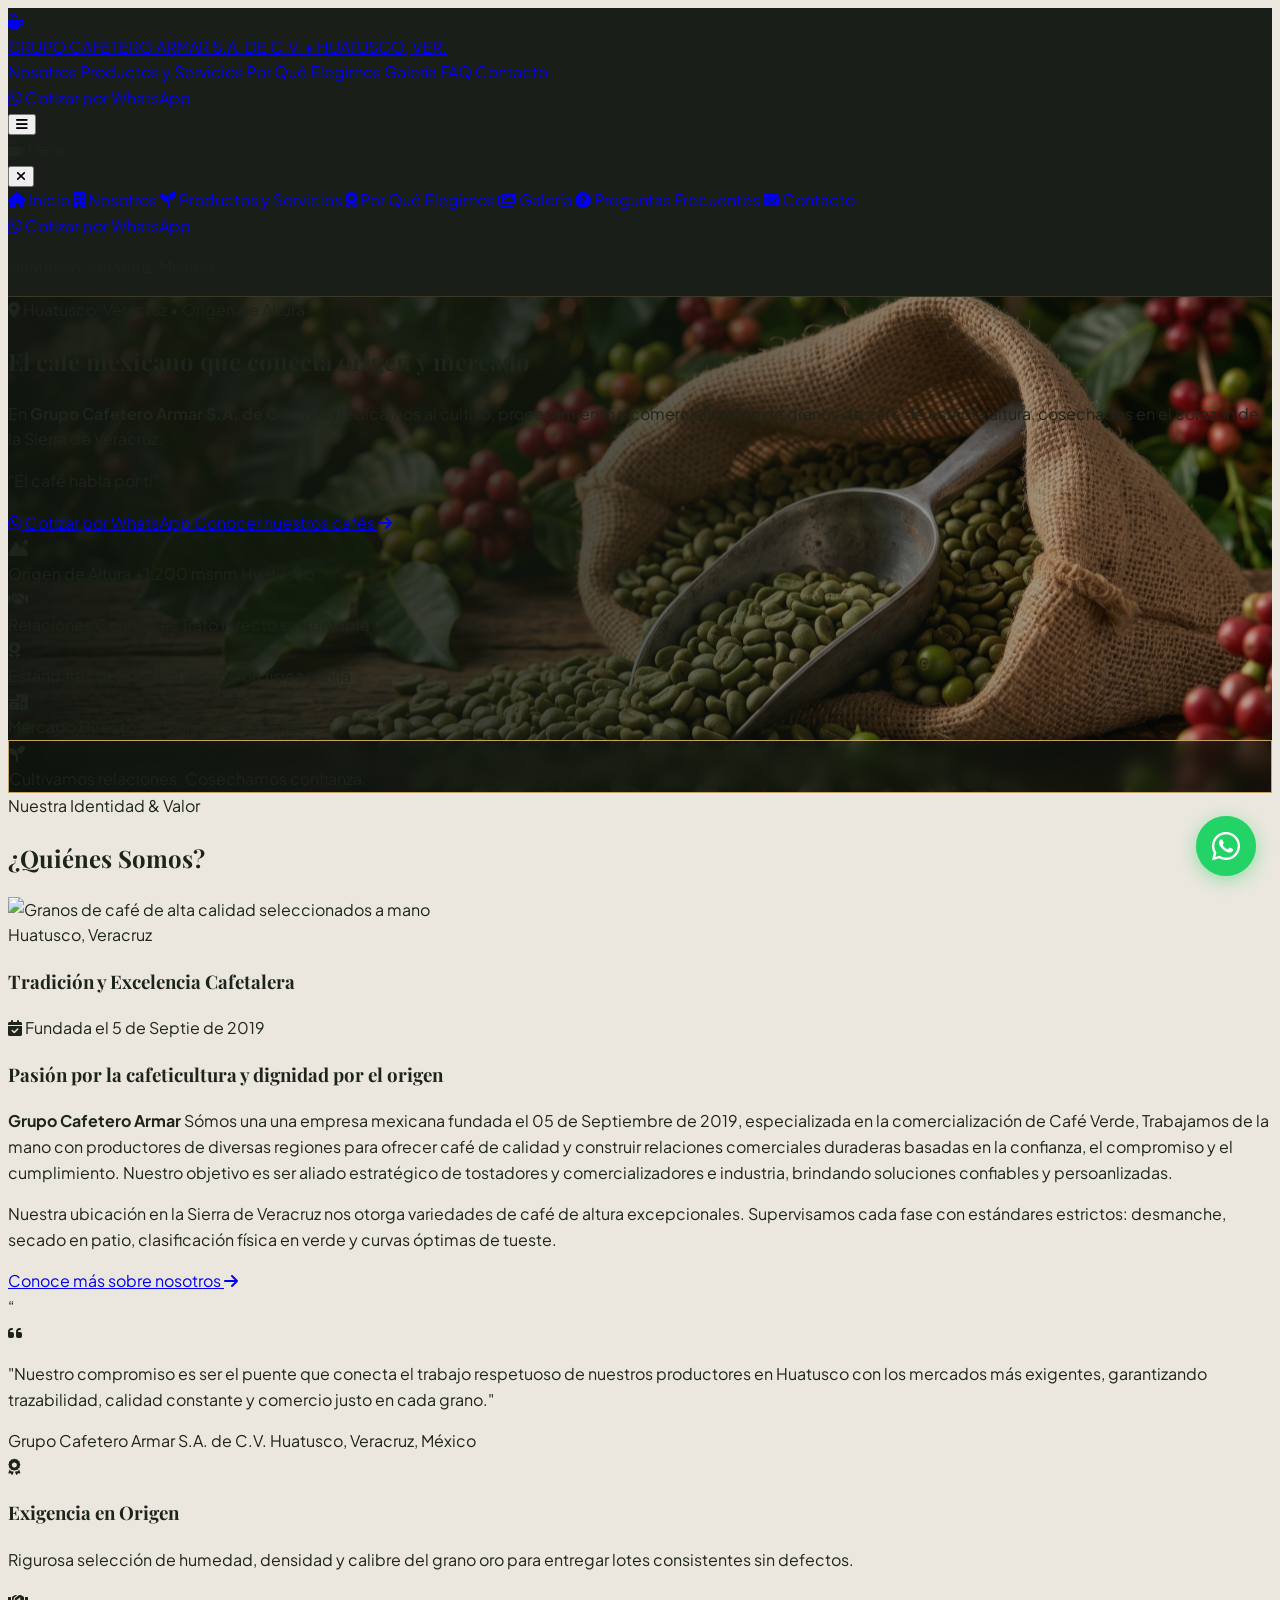
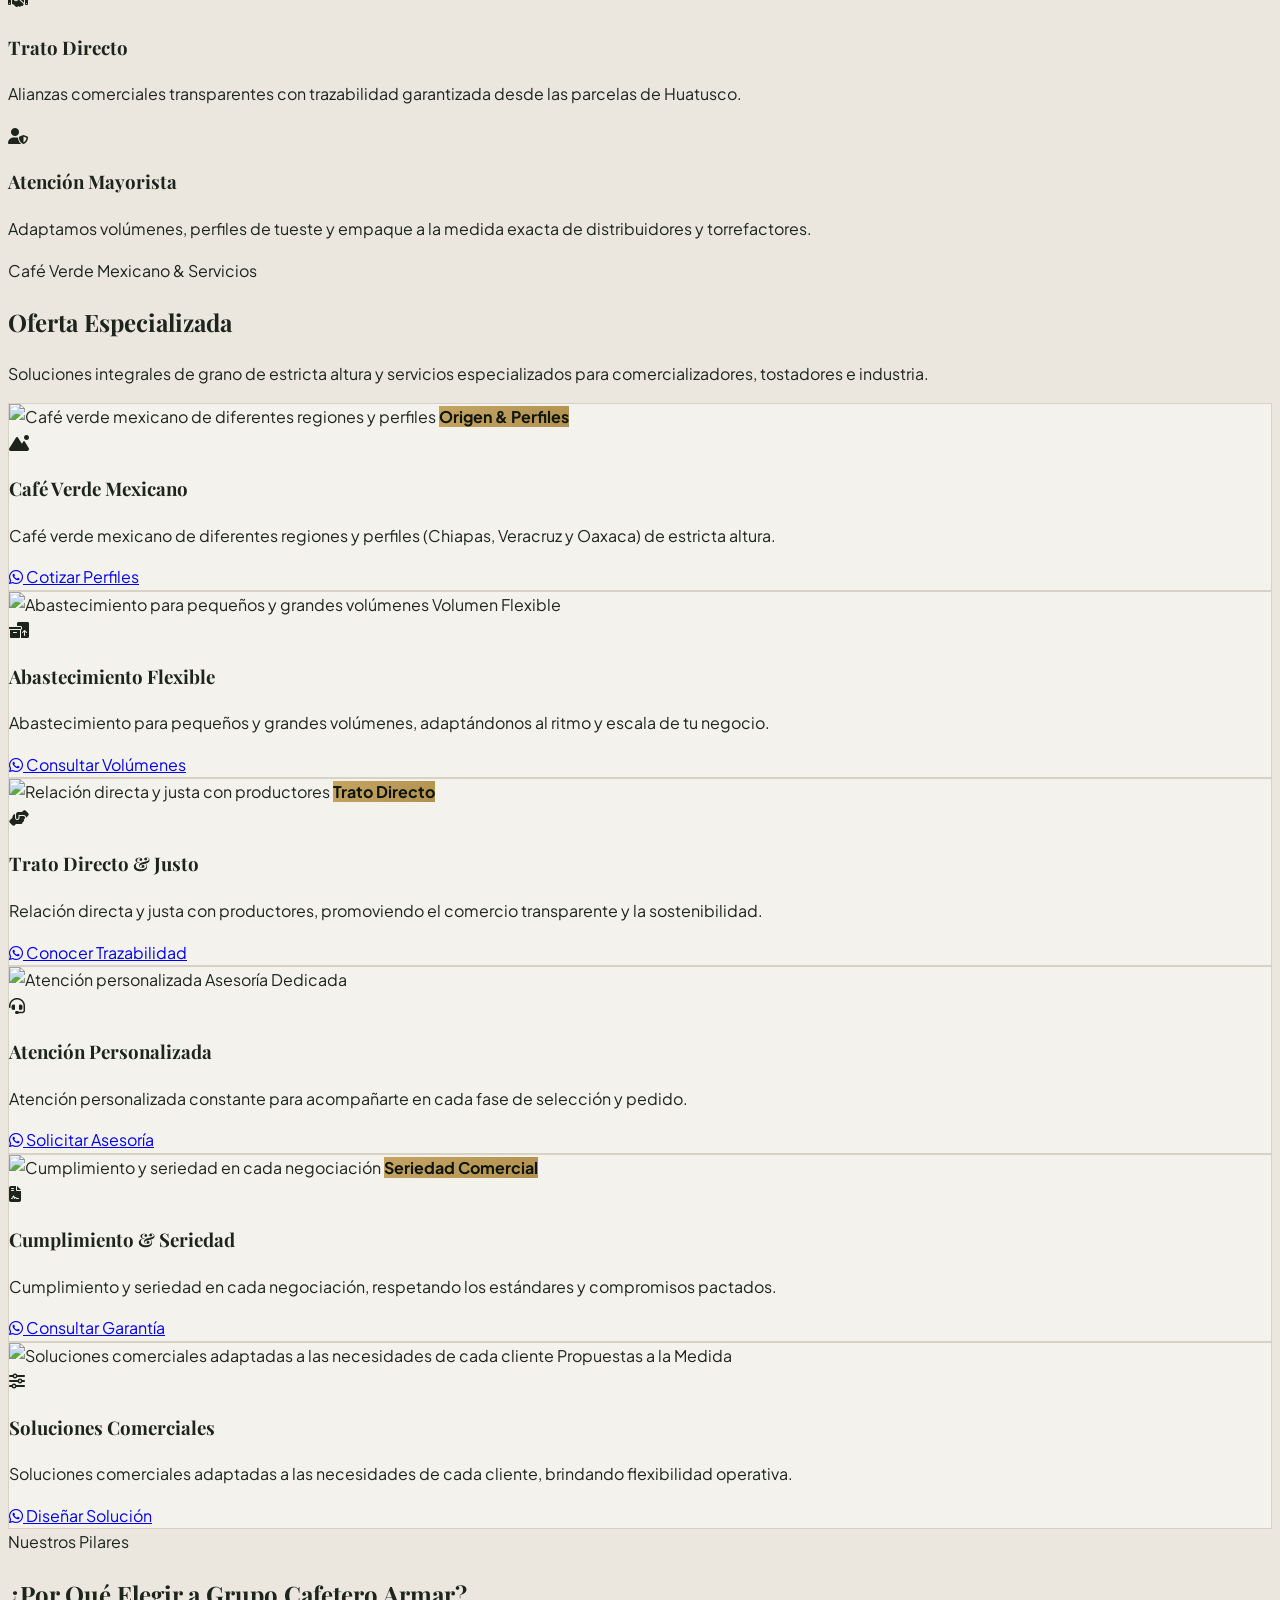
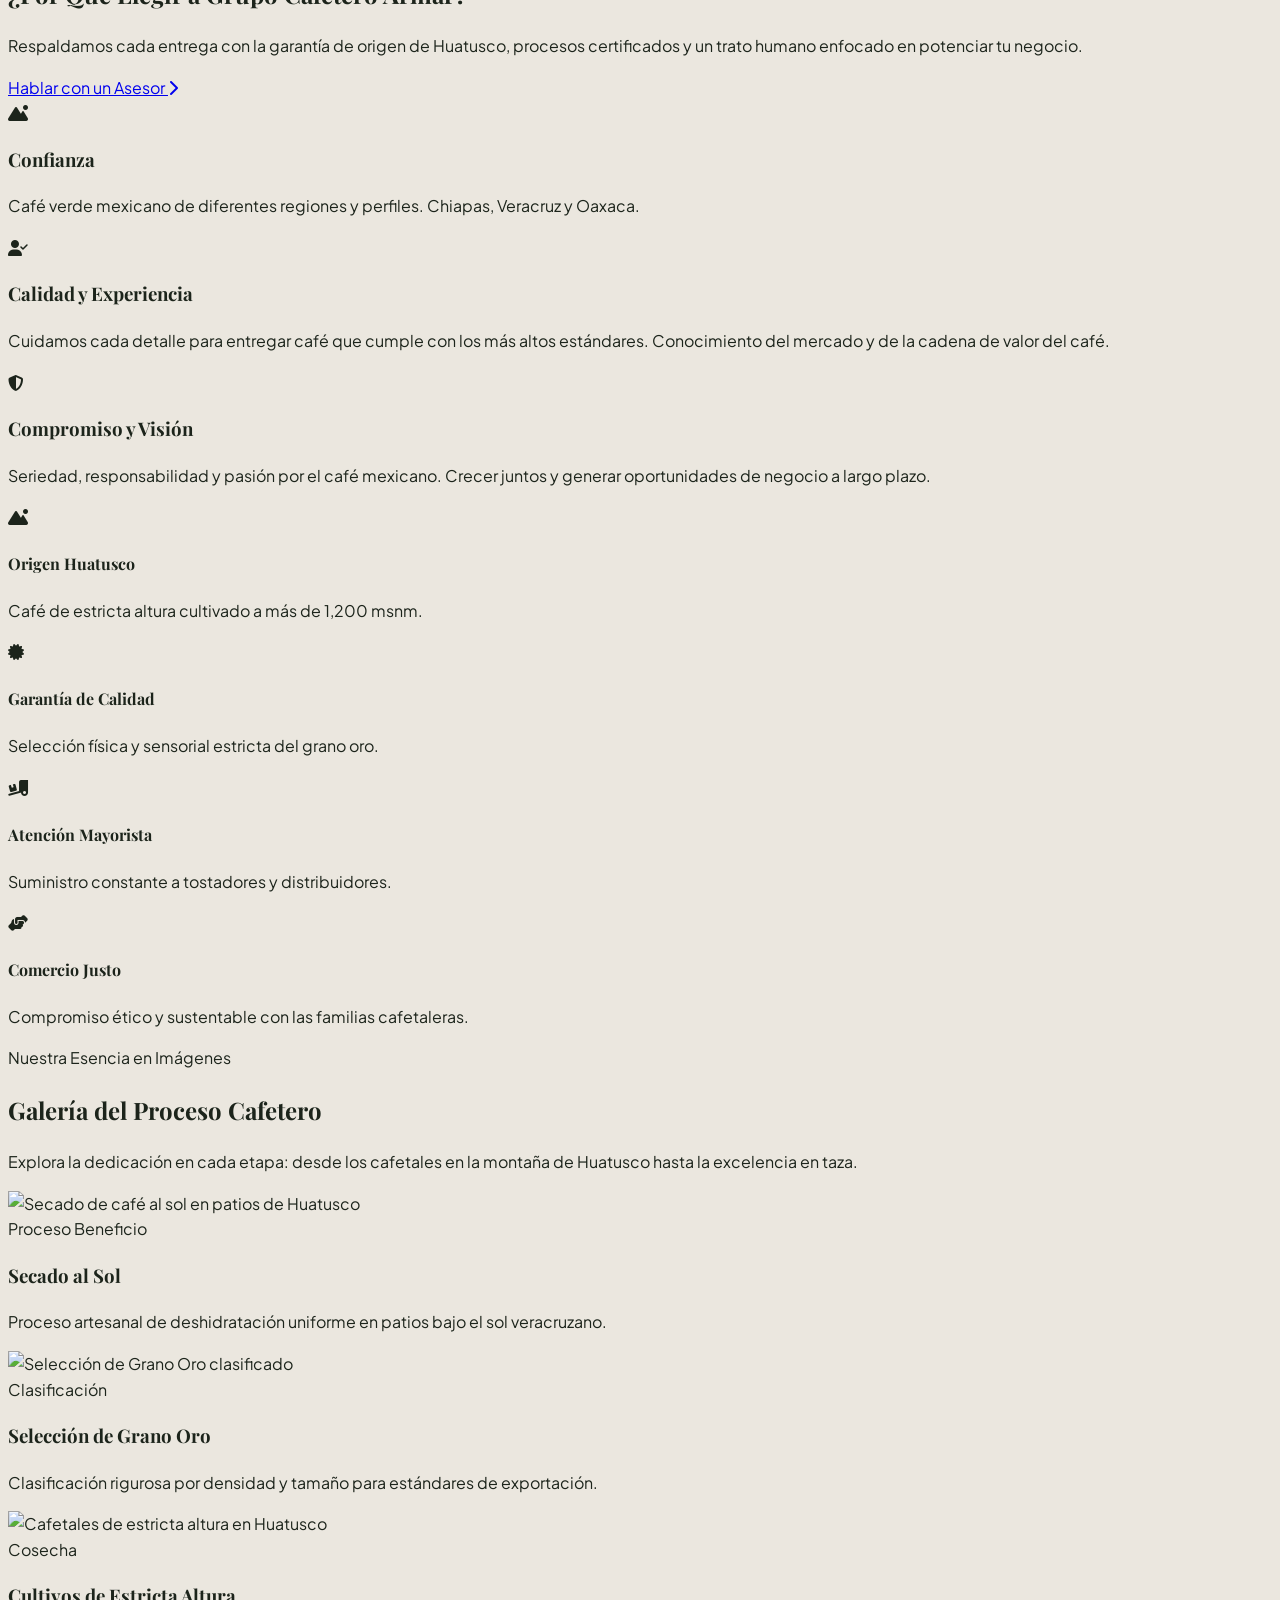
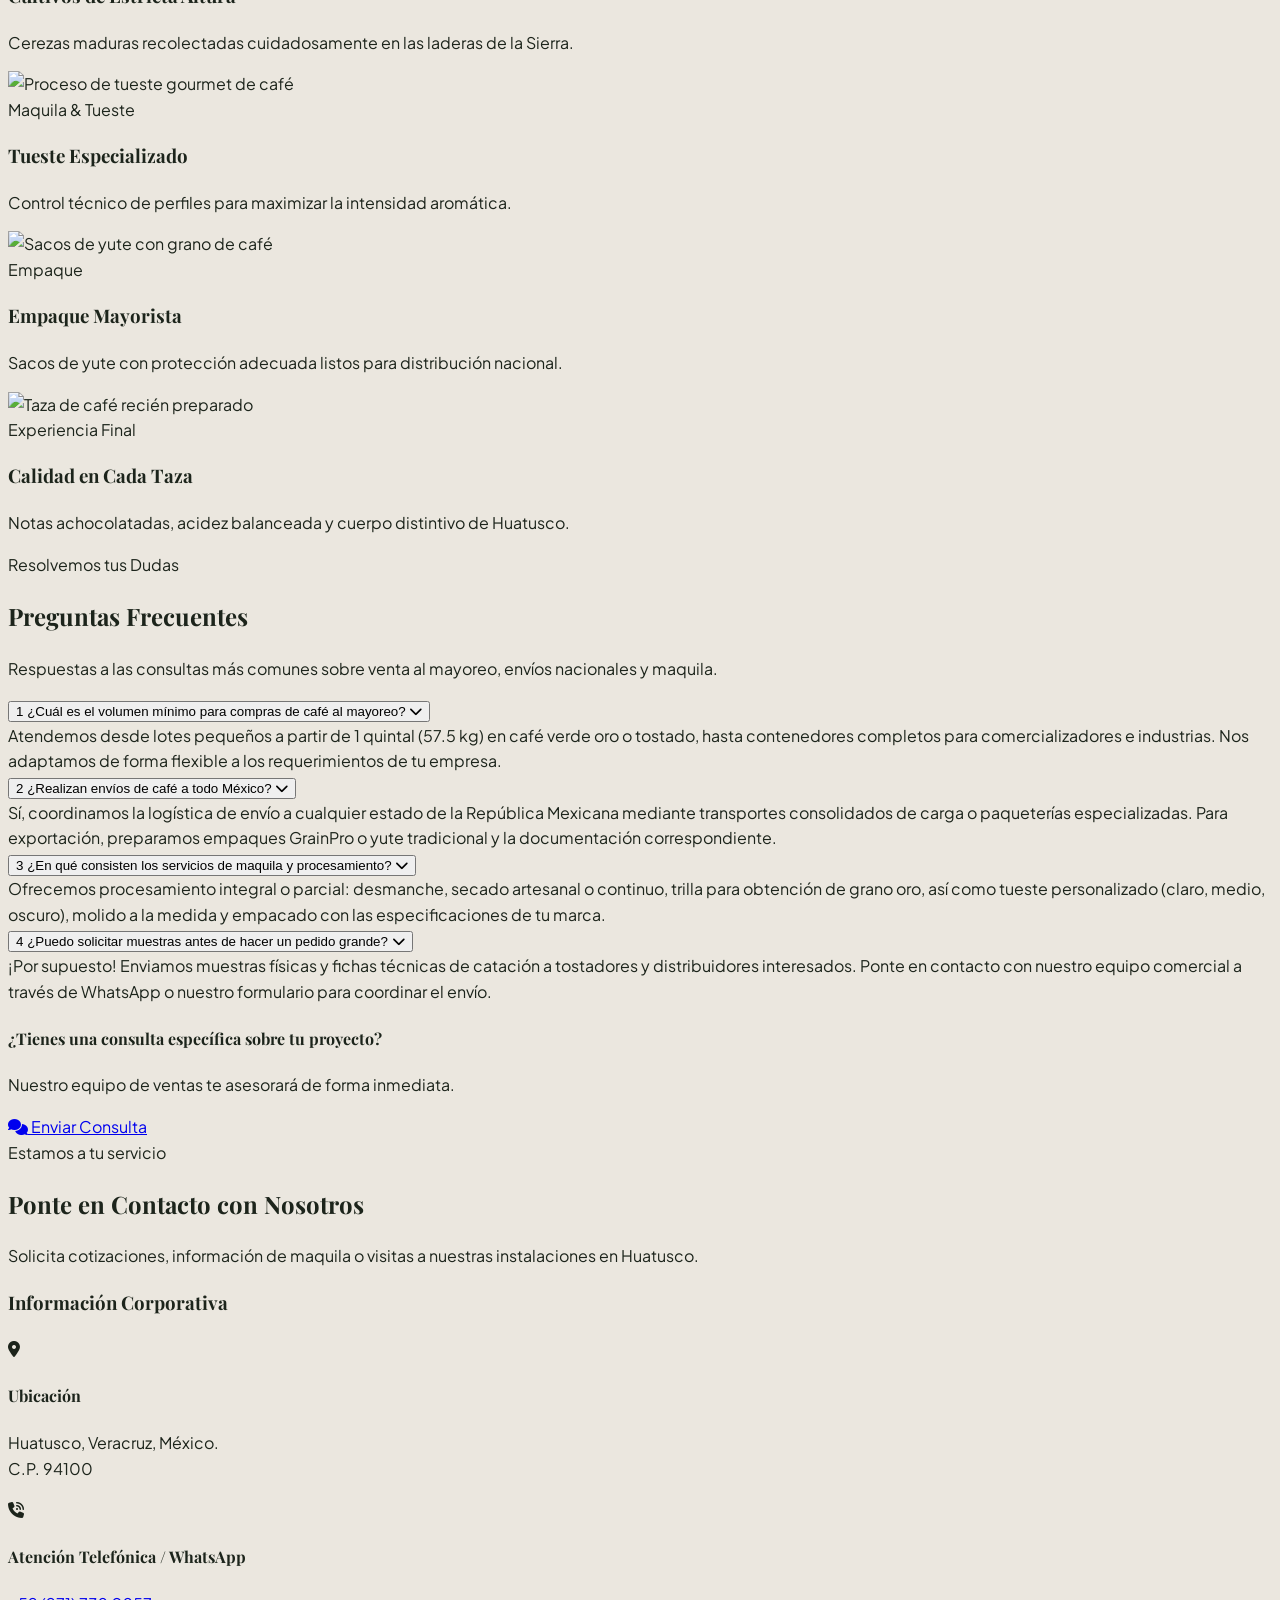
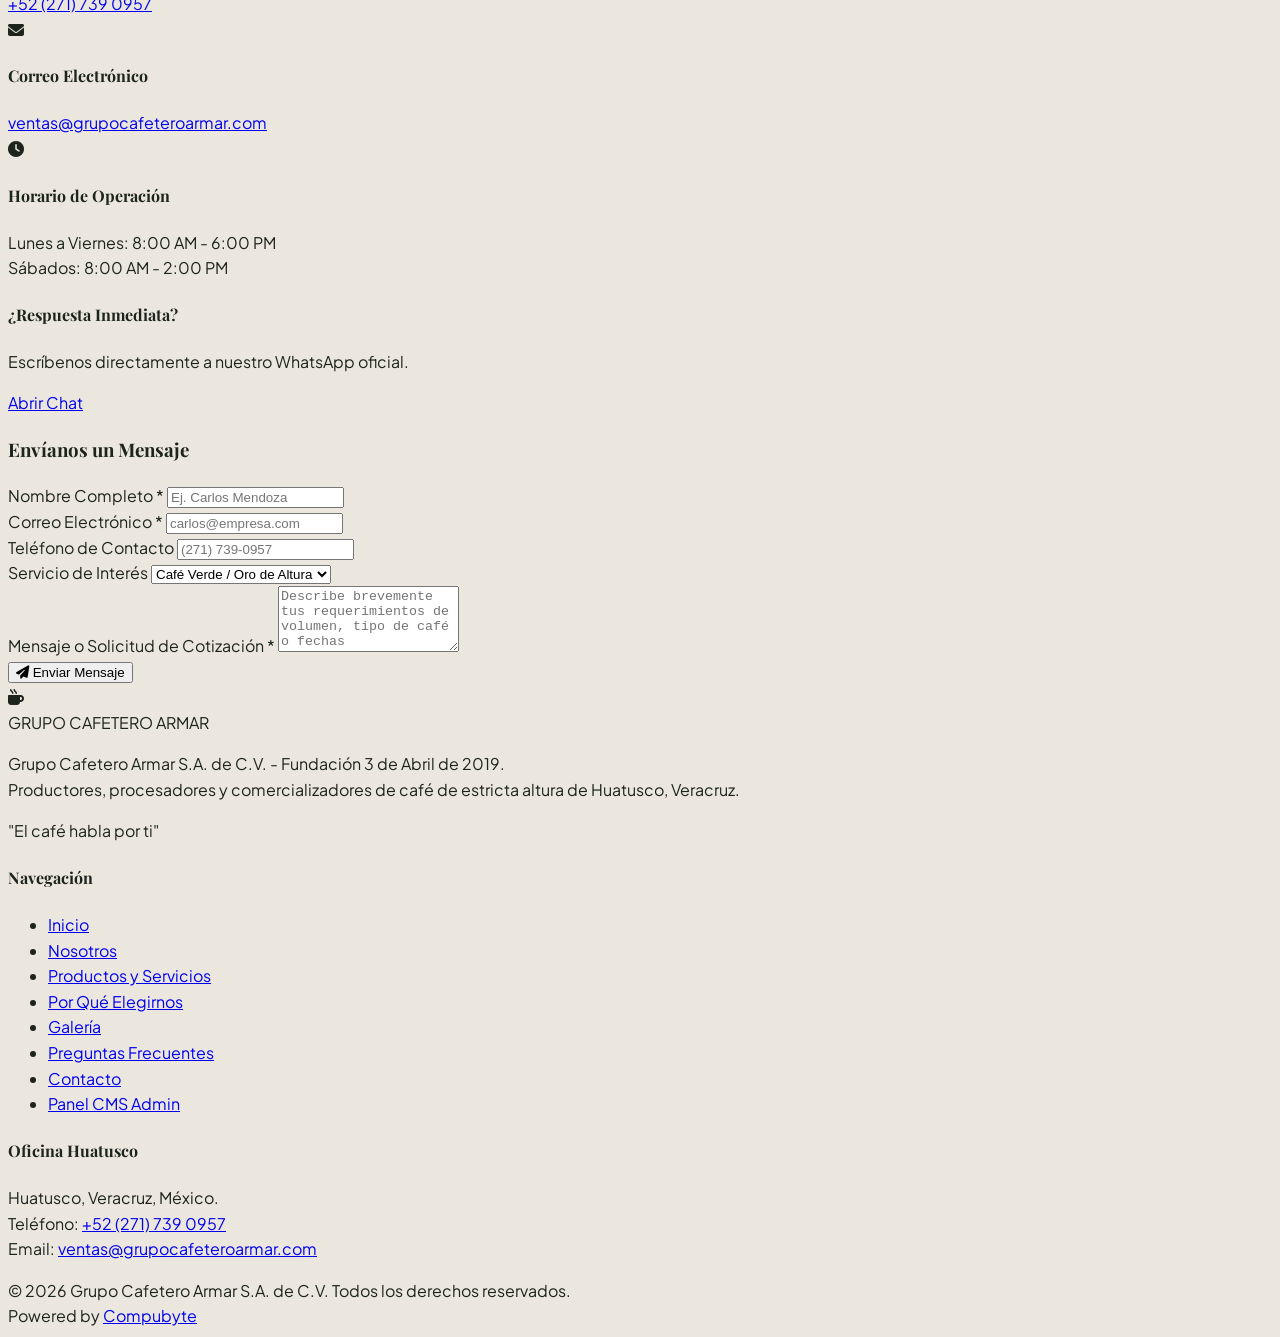
==== index.html @ 94deb717 "ftp auto" ====
<!DOCTYPE html>
<html lang="es" class="scroll-smooth">

<head>
  <meta charset="UTF-8" />
  <meta name="viewport" content="width=device-width, initial-scale=1.0" />
  <meta name="description"
    content="Grupo Cafetero Armar- Productores, procesadores y comercializadores de café de altura verde, tostado y molido en Huatusco, Veracruz." />
  <meta name="keywords"
    content="café de altura, Huatusco Veracruz, café verde, café oro, café tostado, maquila de café, venta de café al mayoreo, Grupo Cafetero Armar" />
  <meta name="author" content="Grupo Cafetero Armar" />

  <!-- Open Graph / Meta Social -->
  <meta property="og:title" content="Grupo Cafetero Armar| Café de Altura Huatusco, Veracruz" />
  <meta property="og:description" content="El café mexicano que conecta origen y mercado." />
  <meta property="og:type" content="website" />
  <meta property="og:image"
    content="https://images.unsplash.com/photo-1501339847302-ac426a4a7cbb?w=1200&auto=format&fit=crop&q=80" />

  <title>Grupo Cafetero Armar | Café de Altura Huatusco, Veracruz</title>

  <!-- Tailwind CSS vía CDN -->
  <script src="https://cdn.tailwindcss.com"></script>
  <script>
    tailwind.config = {
      theme: {
        extend: {
          colors: {
            darkbg: '#0E140E',
            darkcard: '#0B220D',
            darkborder: '#1C2B1B',
            darktext: '#1C241B',
            espresso: {
              DEFAULT: '#0E140E',
              light: '#1C2B1B',
              dark: '#080C08'
            },
            roast: {
              DEFAULT: '#1E431B',
              light: '#2D5A27'
            },
            leaf: {
              DEFAULT: '#2D5A27',
              hover: '#1E431B',
              light: '#3E7B36'
            },
            cream: {
              DEFAULT: '#EBE7DF',
              card: '#F4F2EC',
              accent: '#D8D2C6'
            },
            gold: {
              DEFAULT: '#C4A462',
              hover: '#B39250',
              light: '#E8D8B0'
            }
          },
          fontFamily: {
            serif: ['Playfair Display', 'Georgia', 'serif'],
            heading: ['Playfair Display', 'Georgia', 'serif'],
            body: ['Plus Jakarta Sans', 'sans-serif'],
            sans: ['Plus Jakarta Sans', 'sans-serif']
          }
        }
      }
    }
  </script>

  <!-- FontAwesome v6 Iconos CDN -->
  <link rel="stylesheet" href="https://cdnjs.cloudflare.com/ajax/libs/font-awesome/6.5.1/css/all.min.css"
    integrity="sha512-DTOQO9RWCH3ppGqcWaEA1BIZOC6xxalwEsw9c2QQeAIftl+Vegovlnee1c9QX4TctnWMn13TZye+giMm8e2LwA=="
    crossorigin="anonymous" referrerpolicy="no-referrer" />

  <!-- AOS (Animate On Scroll) Library CSS -->
  <link rel="stylesheet" href="https://unpkg.com/aos@2.3.1/dist/aos.css" />

  <!-- Estilos Personalizados -->
  <link rel="stylesheet" href="assets/css/custom.css" />

  <!-- Preload de la imagen principal del Hero -->
  <link rel="preload" as="image" href="assets/images/hero-coffee-basket.webp" type="image/webp" />

  <!-- Identity Widget para Netlify / Decap CMS -->
  <script src="https://identity.netlify.com/v1/netlify-identity-widget.js"></script>
</head>

<body class="bg-cream text-darktext font-body selection:bg-gold selection:text-darkbg antialiased">

  <!-- ==========================================
       HEADER & NAVEGACIÓN PRINCIPAL
       ========================================== -->
  <header id="main-header" class="fixed top-0 left-0 right-0 z-50 transition-all duration-300 glass-header py-5">
    <div class="max-w-7xl mx-auto px-4 sm:px-6 lg:px-8">
      <div class="flex items-center justify-between">

        <!-- Logo de la Empresa -->
        <a href="#inicio" class="flex items-center space-x-3 group">
          <div
            class="w-11 h-11 rounded-full bg-leaf flex items-center justify-center border border-gold/40 shadow-lg group-hover:scale-105 transition-transform duration-300">
            <i class="fas fa-mug-hot text-gold text-xl"></i>
          </div>
          <div class="flex flex-col">
            <span
              class="font-heading font-bold text-xl text-white tracking-wide leading-tight group-hover:text-gold transition-colors">
              GRUPO CAFETERO ARMAR
            </span>
            <span class="text-[10px] font-semibold tracking-widest text-gold/90 uppercase">
              S.A. DE C.V. &bull; HUATUSCO, VER.
            </span>
          </div>
        </a>

        <!-- Enlaces de Navegación Desktop -->
        <nav class="hidden md:flex items-center space-x-8">
          <a href="#nosotros" class="desktop-nav-link text-white hover:text-gold text-sm font-medium transition-colors">
            Nosotros
          </a>
          <a href="#productos"
            class="desktop-nav-link text-white hover:text-gold text-sm font-medium transition-colors">
            Productos y Servicios
          </a>
          <a href="#diferenciadores"
            class="desktop-nav-link text-white hover:text-gold text-sm font-medium transition-colors">
            Por Qué Elegirnos
          </a>
          <a href="#galeria" class="desktop-nav-link text-white hover:text-gold text-sm font-medium transition-colors">
            Galería
          </a>
          <a href="#faq" class="desktop-nav-link text-white hover:text-gold text-sm font-medium transition-colors">
            FAQ
          </a>
          <a href="#contacto" class="desktop-nav-link text-white hover:text-gold text-sm font-medium transition-colors">
            Contacto
          </a>
        </nav>

        <!-- Botón CTA WhatsApp (Desktop): Borde redondeado fino en texto e icono blanco -->
        <div class="hidden md:flex items-center space-x-4">
          <a href="https://wa.me/522717390957?text=Hola%2C%20me%20gustar%C3%ADa%20solicitar%20informaci%C3%B3n%20sobre%20sus%20productos%20y%20servicios%20de%20caf%C3%A9."
            target="_blank" rel="noopener noreferrer"
            class="border border-white/60 hover:border-gold text-white hover:text-gold font-semibold text-xs sm:text-sm px-5 py-2 rounded-full transition-all flex items-center space-x-2">
            <i class="fab fa-whatsapp text-base"></i>
            <span>Cotizar por WhatsApp</span>
          </a>
        </div>

        <!-- Botón Menú Móvil Hamburger -->
        <button id="mobile-menu-btn" type="button" aria-label="Abrir menú" aria-expanded="false"
          class="md:hidden text-white/90 hover:text-gold focus:outline-none p-2">
          <i class="fas fa-bars text-2xl"></i>
        </button>

      </div>
    </div>

    <!-- Menú Desplegable Móvil -->
    <div id="mobile-menu-overlay"
      class="fixed inset-0 bg-darkbg/80 backdrop-blur-sm z-40 hidden transition-opacity duration-300"></div>
    <div id="mobile-menu"
      class="fixed top-0 right-0 bottom-0 w-80 max-w-[85vw] bg-darkbg z-50 transform translate-x-full transition-transform duration-300 ease-in-out p-6 flex flex-col justify-between shadow-2xl border-l border-gold/20">
      <div>
        <div class="flex items-center justify-between pb-6 border-b border-white/10">
          <div class="flex items-center space-x-2">
            <i class="fas fa-mug-hot text-gold text-lg"></i>
            <span class="font-heading font-bold text-white text-lg">Menú</span>
          </div>
          <button id="mobile-menu-close" aria-label="Cerrar menú" class="text-white/70 hover:text-gold p-2">
            <i class="fas fa-xmark text-2xl"></i>
          </button>
        </div>

        <nav class="mt-8 flex flex-col space-y-5">
          <a href="#inicio"
            class="mobile-nav-link text-white/90 hover:text-gold font-medium text-lg flex items-center space-x-3 py-2 border-b border-white/5">
            <i class="fas fa-home text-gold/80 w-6"></i>
            <span>Inicio</span>
          </a>
          <a href="#nosotros"
            class="mobile-nav-link text-white/90 hover:text-gold font-medium text-lg flex items-center space-x-3 py-2 border-b border-white/5">
            <i class="fas fa-building text-gold/80 w-6"></i>
            <span>Nosotros</span>
          </a>
          <a href="#productos"
            class="mobile-nav-link text-white/90 hover:text-gold font-medium text-lg flex items-center space-x-3 py-2 border-b border-white/5">
            <i class="fas fa-seedling text-gold/80 w-6"></i>
            <span>Productos y Servicios</span>
          </a>
          <a href="#diferenciadores"
            class="mobile-nav-link text-white/90 hover:text-gold font-medium text-lg flex items-center space-x-3 py-2 border-b border-white/5">
            <i class="fas fa-award text-gold/80 w-6"></i>
            <span>Por Qué Elegirnos</span>
          </a>
          <a href="#galeria"
            class="mobile-nav-link text-white/90 hover:text-gold font-medium text-lg flex items-center space-x-3 py-2 border-b border-white/5">
            <i class="fas fa-images text-gold/80 w-6"></i>
            <span>Galería</span>
          </a>
          <a href="#faq"
            class="mobile-nav-link text-white/90 hover:text-gold font-medium text-lg flex items-center space-x-3 py-2 border-b border-white/5">
            <i class="fas fa-circle-question text-gold/80 w-6"></i>
            <span>Preguntas Frecuentes</span>
          </a>
          <a href="#contacto"
            class="mobile-nav-link text-white/90 hover:text-gold font-medium text-lg flex items-center space-x-3 py-2 border-b border-white/5">
            <i class="fas fa-envelope text-gold/80 w-6"></i>
            <span>Contacto</span>
          </a>
        </nav>
      </div>

      <div class="pt-6 border-t border-white/10 space-y-4">
        <a href="https://wa.me/522717390957?text=Hola%2C%20me%20gustar%C3%ADa%20solicitar%20informaci%C3%B3n."
          target="_blank" rel="noopener noreferrer"
          class="w-full border border-white/60 hover:border-gold text-white font-semibold py-3 px-4 rounded-full flex items-center justify-center space-x-2 text-center transition-colors">
          <i class="fab fa-whatsapp text-lg"></i>
          <span>Cotizar por WhatsApp</span>
        </a>
        <p class="text-xs text-center text-stone-400">
          Huatusco, Veracruz, México
        </p>
      </div>
    </div>
  </header>

  <!-- ==========================================
       HERO SECTION (Fondo Oscuro #0E140E)
       ========================================== -->
  <!-- ==========================================
       HERO SECTION (Fondo Oscuro #0E140E con imagen de canasta de café)
       ========================================== -->
  <section id="inicio" class="relative min-h-screen flex items-center pt-28 pb-20 overflow-hidden hero-bg">
    <div class="relative z-10 max-w-7xl mx-auto px-4 sm:px-6 lg:px-8 w-full">
      <div class="grid grid-cols-1 lg:grid-cols-12 gap-8 items-center">

        <!-- Texto Principal Hero (8 Columnas en Desktop) -->
        <div class="lg:col-span-8 space-y-8">

          <!-- Badge de Región / Origen -->
          <div
            class="inline-flex items-center space-x-2 px-4 py-1.5 rounded-full bg-gold/15 border border-gold/40 text-gold text-xs sm:text-sm font-semibold tracking-wide uppercase backdrop-blur-sm">
            <i class="fas fa-location-dot"></i>
            <span>Huatusco, Veracruz &bull; Origen de Altura</span>
          </div>

          <!-- Título Principal Exacto: "El café mexicano que conecta origen y mercado" -->
          <h1 class="text-4xl sm:text-5xl lg:text-6xl font-normal text-white leading-tight font-serif">
            El café mexicano que conecta <span class="text-gold italic font-serif">origen y mercado</span>
          </h1>

          <!-- Subtítulo -->
          <p class="text-lg sm:text-xl text-stone-300 font-normal leading-relaxed max-w-2xl font-sans">
            En <strong class="text-white font-semibold">Grupo Cafetero Armar S.A. de C.V.</strong> nos dedicamos al
            cultivo, procesamiento y comercialización de granos de café de estricta altura, cosechados en el corazón
            de la Sierra de Veracruz.
          </p>

          <!-- Lema de Marca -->
          <div class="flex items-center space-x-3 pt-2">
            <div class="w-10 h-0.5 bg-gold"></div>
            <p class="text-xl sm:text-2xl font-serif italic text-gold font-medium tracking-wide">
              "El café habla por ti"
            </p>
          </div>

          <!-- Botones CTA -->
          <div class="pt-4 flex flex-col sm:flex-row items-stretch sm:items-center space-y-4 sm:space-y-0 sm:space-x-5">
            <!-- Botón Principal: Fondo verde botánico (#2D5A27) con hover a verde más oscuro (#1E431B) -->
            <a href="https://wa.me/522717390957?text=Hola%2C%20quisiera%20cotizar%20caf%C3%A9%20con%20Grupo%20Cafetero%20Armar."
              target="_blank" rel="noopener noreferrer"
              class="bg-leaf hover:bg-leaf-dark text-white font-bold px-8 py-4 rounded-full shadow-xl flex items-center justify-center space-x-3 text-base transition-all transform hover:-translate-y-0.5">
              <i class="fab fa-whatsapp text-2xl"></i>
              <span>Cotizar por WhatsApp</span>
            </a>

            <!-- Botón Secundario: Transparente con borde delgado blanco y flecha en dorado (#C4A462) -->
            <a href="#productos"
              class="bg-transparent border border-white/60 hover:border-gold text-white font-semibold px-8 py-4 rounded-full flex items-center justify-center space-x-3 text-base backdrop-blur-sm transition-all group">
              <span>Conocer nuestros cafés</span>
              <i class="fas fa-arrow-right text-sm text-gold group-hover:translate-x-1 transition-transform"></i>
            </a>
          </div>

          <!-- Franja de características inferior del Hero: Iconos vectoriales dorados (#C4A462) sobre contenedor transparente -->
          <div class="pt-10 border-t border-white/10 grid grid-cols-2 md:grid-cols-4 gap-6 bg-transparent">
            <div class="flex items-center space-x-3">
              <div
                class="w-10 h-10 rounded-full bg-transparent flex items-center justify-center text-gold text-xl shrink-0">
                <i class="fas fa-mountain-sun"></i>
              </div>
              <div>
                <span class="block text-sm font-bold text-white font-serif">Origen de Altura</span>
                <span class="text-xs text-stone-300">+1,200 msnm Huatusco</span>
              </div>
            </div>

            <div class="flex items-center space-x-3">
              <div
                class="w-10 h-10 rounded-full bg-transparent flex items-center justify-center text-gold text-xl shrink-0">
                <i class="fas fa-handshake"></i>
              </div>
              <div>
                <span class="block text-sm font-bold text-white font-serif">Relaciones Confiables</span>
                <span class="text-xs text-stone-300">Trato directo sustentable</span>
              </div>
            </div>

            <div class="flex items-center space-x-3">
              <div
                class="w-10 h-10 rounded-full bg-transparent flex items-center justify-center text-gold text-xl shrink-0">
                <i class="fas fa-award"></i>
              </div>
              <div>
                <span class="block text-sm font-bold text-white font-serif">Estándares de Calidad</span>
                <span class="text-xs text-stone-300">Selección física y trilla</span>
              </div>
            </div>

            <div class="flex items-center space-x-3">
              <div
                class="w-10 h-10 rounded-full bg-transparent flex items-center justify-center text-gold text-xl shrink-0">
                <i class="fas fa-boxes-packing"></i>
              </div>
              <div>
                <span class="block text-sm font-bold text-white font-serif">Mercado Directo</span>
                <span class="text-xs text-stone-300">Suministro al mayoreo</span>
              </div>
            </div>
          </div>

        </div>

        <!-- Tarjeta Flotante de Acompañamiento ("Cultivamos relaciones") (4 Columnas en Desktop) -->
        <div class="lg:col-span-4 flex justify-start lg:justify-end items-start pt-6 lg:pt-0" data-aos="fade-left"
          data-aos-delay="300">
          <div
            class="hero-floating-card p-5 rounded-2xl shadow-2xl flex items-center space-x-4 max-w-xs transform hover:scale-105 transition-transform duration-300">
            <div
              class="w-12 h-12 rounded-xl bg-gold/20 flex items-center justify-center text-gold text-2xl shrink-0 border border-gold/40 shadow-inner">
              <i class="fas fa-seedling"></i>
            </div>
            <div>
              <span class="block font-serif font-bold text-gold text-sm sm:text-base leading-tight">
                Cultivamos relaciones.
              </span>
              <span class="block font-serif text-white text-xs sm:text-sm leading-tight mt-1">
                Cosechamos confianza.
              </span>
            </div>
          </div>
        </div>

      </div>
    </div>
  </section>

  <!-- ==========================================
       SECCIÓN "¿QUIÉNES SOMOS?" Y BENEFICIOS (Fondo Claro #EBE7DF)
       ========================================== -->
  <section id="nosotros" class="py-24 bg-cream relative">
    <div class="max-w-7xl mx-auto px-4 sm:px-6 lg:px-8">

      <!-- Encabezado de Sección -->
      <div class="text-center max-w-3xl mx-auto mb-16" data-aos="fade-up">
        <span class="text-xs sm:text-sm font-bold uppercase tracking-widest text-gold mb-2 block">
          Nuestra Identidad & Valor
        </span>
        <h2 class="text-3xl sm:text-4xl lg:text-5xl font-normal text-darktext font-serif">
          ¿Quiénes Somos?
        </h2>
        <div class="w-20 h-1 bg-gold mx-auto mt-4 rounded-full"></div>
      </div>

      <!-- Contenido Historia con Imagen y Caja de Cita Destacada -->
      <div class="grid grid-cols-1 lg:grid-cols-12 gap-12 items-center mb-20">

        <!-- Tarjeta de Imagen -->
        <div class="lg:col-span-5" data-aos="fade-right">
          <div class="relative rounded-2xl overflow-hidden shadow-2xl group border-4 border-white">
            <img src="https://images.unsplash.com/photo-1447933601403-0c6688de566e?w=800&auto=format&fit=crop&q=80"
              alt="Granos de café de alta calidad seleccionados a mano"
              class="w-full h-[450px] object-cover group-hover:scale-105 transition-transform duration-500">
            <div class="absolute inset-0 bg-gradient-to-t from-darkbg/85 via-transparent to-transparent"></div>
            <div class="absolute bottom-6 left-6 right-6 text-white">
              <span class="text-xs uppercase font-bold tracking-widest text-gold">Huatusco, Veracruz</span>
              <h3 class="text-xl font-bold font-serif">Tradición y Excelencia Cafetalera</h3>
            </div>
          </div>
        </div>

        <!-- Texto de Historia & Botón "Conoce más sobre nosotros" -->
        <div class="lg:col-span-7 space-y-6" data-aos="fade-left">
          <div class="inline-flex items-center space-x-2 px-3 py-1 bg-leaf/10 text-leaf rounded-lg text-sm font-bold">
            <i class="fas fa-calendar-check text-gold"></i>
            <span>Fundada el 5 de Septie de 2019</span>
          </div>

          <h3 class="text-2xl sm:text-3xl font-normal text-darktext font-serif leading-snug">
            Pasión por la cafeticultura y dignidad por el origen
          </h3>

          <p class="text-stone-700 text-base sm:text-lg leading-relaxed">
            <strong class="text-darktext font-semibold">Grupo Cafetero Armar</strong> Sómos una una empresa mexicana
            fundada el 05 de Septiembre
            de 2019, especializada en la comercialización de Café Verde, Trabajamos de la mano con productores de
            diversas regiones para ofrecer
            café de calidad y construir relaciones comerciales duraderas basadas en la confianza, el compromiso y el
            cumplimiento.
            Nuestro objetivo es ser aliado estratégico de tostadores y comercializadores e industria, brindando
            soluciones confiables y persoanlizadas.
          </p>

          <p class="text-stone-600 text-base leading-relaxed">
            Nuestra ubicación en la Sierra de Veracruz nos otorga variedades de café de altura excepcionales.
            Supervisamos cada fase con estándares estrictos: desmanche, secado en patio, clasificación física en verde y
            curvas óptimas de tueste.
          </p>

          <!-- Botón: Fondo verde oscuro (#1E431B) con texto blanco y flecha -->
          <div class="pt-2">
            <a href="#contacto"
              class="bg-roast hover:bg-leaf text-white font-bold py-3.5 px-7 rounded-xl shadow-md inline-flex items-center space-x-3 transition-colors">
              <span>Conoce más sobre nosotros</span>
              <i class="fas fa-arrow-right text-gold text-sm"></i>
            </a>
          </div>
        </div>

      </div>

      <!-- Caja de Cita Destacada (Quote Box): Fondo verde profundo #0B220D, comillas grandes y texto en dorado #C4A462 con fino borde en #C4A462 -->
      <div class="mb-20" data-aos="fade-up">
        <div
          class="bg-darkcard border border-gold p-8 sm:p-12 rounded-3xl shadow-2xl text-white relative overflow-hidden">
          <div class="absolute -top-4 -left-2 text-gold/20 font-serif text-9xl pointer-events-none select-none">
            “
          </div>
          <div class="relative z-10 max-w-4xl mx-auto text-center space-y-4">
            <i class="fas fa-quote-left text-gold text-3xl sm:text-4xl block mx-auto"></i>
            <p class="text-xl sm:text-2xl lg:text-3xl font-serif italic text-gold leading-relaxed">
              "Nuestro compromiso es ser el puente que conecta el trabajo respetuoso de nuestros productores en Huatusco
              con los mercados más exigentes, garantizando trazabilidad, calidad constante y comercio justo en cada
              grano."
            </p>
            <div class="pt-2">
              <span class="block font-bold text-white tracking-wider uppercase text-sm font-sans">
                Grupo Cafetero Armar S.A. de C.V.
              </span>
              <span class="text-xs text-gold/90 uppercase tracking-widest font-sans">
                Huatusco, Veracruz, México
              </span>
            </div>
          </div>
        </div>
      </div>

      <!-- Tarjetas de Valores Corporativos / Beneficios -->
      <div class="grid grid-cols-1 md:grid-cols-3 gap-8">

        <!-- Valor 1: Exigencia -->
        <div
          class="bg-cream-card p-8 rounded-2xl shadow-md border border-cream-accent hover:border-gold transition-all duration-300 group"
          data-aos="fade-up" data-aos-delay="100">
          <div
            class="w-14 h-14 rounded-2xl bg-darkcard text-gold flex items-center justify-center text-2xl mb-6 group-hover:scale-110 transition-transform border border-gold/30">
            <i class="fas fa-award"></i>
          </div>
          <h3 class="text-xl font-bold text-darktext font-serif mb-3">Exigencia en Origen</h3>
          <p class="text-stone-600 text-sm leading-relaxed">
            Rigurosa selección de humedad, densidad y calibre del grano oro para entregar lotes consistentes sin
            defectos.
          </p>
        </div>

        <!-- Valor 2: Transparencia -->
        <div
          class="bg-cream-card p-8 rounded-2xl shadow-md border border-cream-accent hover:border-gold transition-all duration-300 group"
          data-aos="fade-up" data-aos-delay="200">
          <div
            class="w-14 h-14 rounded-2xl bg-leaf text-white flex items-center justify-center text-2xl mb-6 group-hover:scale-110 transition-transform">
            <i class="fas fa-handshake"></i>
          </div>
          <h3 class="text-xl font-bold text-darktext font-serif mb-3">Trato Directo</h3>
          <p class="text-stone-600 text-sm leading-relaxed">
            Alianzas comerciales transparentes con trazabilidad garantizada desde las parcelas de Huatusco.
          </p>
        </div>

        <!-- Valor 3: Atención Personalizada -->
        <div
          class="bg-cream-card p-8 rounded-2xl shadow-md border border-cream-accent hover:border-gold transition-all duration-300 group"
          data-aos="fade-up" data-aos-delay="300">
          <div
            class="w-14 h-14 rounded-2xl bg-roast text-gold flex items-center justify-center text-2xl mb-6 group-hover:scale-110 transition-transform">
            <i class="fas fa-user-shield"></i>
          </div>
          <h3 class="text-xl font-bold text-darktext font-serif mb-3">Atención Mayorista</h3>
          <p class="text-stone-600 text-sm leading-relaxed">
            Adaptamos volúmenes, perfiles de tueste y empaque a la medida exacta de distribuidores y torrefactores.
          </p>
        </div>

      </div>

    </div>
  </section>

  <!-- ==========================================
       SECCIÓN DE OFERTA / CAFÉ VERDE MEXICANO
       ========================================== -->
  <section id="productos" class="py-24 bg-cream border-t border-cream-accent relative">
    <div class="max-w-7xl mx-auto px-4 sm:px-6 lg:px-8">

      <!-- Encabezado -->
      <div class="text-center max-w-3xl mx-auto mb-16" data-aos="fade-up">
        <span class="text-xs sm:text-sm font-bold uppercase tracking-widest text-[#C4A462] mb-2 block">
          Café Verde Mexicano & Servicios
        </span>
        <h2 class="text-3xl sm:text-4xl lg:text-5xl font-normal text-[#1C241B] font-serif">
          Oferta Especializada
        </h2>
        <p class="text-stone-600 mt-3 text-base sm:text-lg leading-relaxed">
          Soluciones integrales de grano de estricta altura y servicios especializados para comercializadores, tostadores e industria.
        </p>
        <div class="w-20 h-1 bg-[#C4A462] mx-auto mt-4 rounded-full"></div>
      </div>

      <!-- Cuadrícula de los 6 Servicios Oficiales -->
      <div class="grid grid-cols-1 md:grid-cols-2 lg:grid-cols-3 gap-6 sm:gap-8">

        <!-- Servicio 1: Café verde mexicano de diferentes regiones y perfiles -->
        <div
          class="product-card bg-cream-card rounded-2xl overflow-hidden shadow-md border border-cream-accent hover:border-[#C4A462] flex flex-col justify-between transition-all duration-300 group"
          data-aos="fade-up" data-aos-delay="100">
          <div>
            <div class="relative h-52 overflow-hidden">
              <img src="https://images.unsplash.com/photo-1587734195503-904fca47e0e9?w=800&auto=format&fit=crop&q=80&fm=webp"
                alt="Café verde mexicano de diferentes regiones y perfiles" class="w-full h-full object-cover img-zoom">
              <span class="absolute top-3 right-3 gold-badge px-3 py-1 rounded-full text-xs shadow-md">
                Origen & Perfiles
              </span>
            </div>
            <div class="p-6">
              <div class="flex items-center space-x-3 mb-3">
                <div
                  class="w-11 h-11 rounded-xl bg-[#C4A462]/15 text-[#C4A462] flex items-center justify-center text-xl shrink-0 border border-[#C4A462]/30 group-hover:bg-[#C4A462] group-hover:text-darkbg transition-colors duration-300">
                  <i class="fas fa-mountain-sun"></i>
                </div>
                <h3 class="text-xl font-bold text-[#1C241B] font-serif leading-tight">
                  Café Verde Mexicano
                </h3>
              </div>
              <p class="text-stone-600 text-sm leading-relaxed mb-2">
                Café verde mexicano de diferentes regiones y perfiles (Chiapas, Veracruz y Oaxaca) de estricta altura.
              </p>
            </div>
          </div>
          <div class="px-6 pb-6">
            <a href="https://wa.me/522717390957?text=Hola%2C%20solicito%20cotizaci%C3%B3n%20de%20Caf%C3%A9%20Verde%20Mexicano."
              target="_blank" rel="noopener noreferrer"
              class="w-full py-2.5 px-4 bg-roast hover:bg-leaf text-white font-semibold text-sm rounded-xl text-center flex items-center justify-center space-x-2 transition-colors shadow-sm">
              <i class="fab fa-whatsapp text-base"></i>
              <span>Cotizar Perfiles</span>
            </a>
          </div>
        </div>

        <!-- Servicio 2: Abastecimiento para pequeños y grandes volúmenes -->
        <div
          class="product-card bg-cream-card rounded-2xl overflow-hidden shadow-md border border-cream-accent hover:border-[#C4A462] flex flex-col justify-between transition-all duration-300 group"
          data-aos="fade-up" data-aos-delay="200">
          <div>
            <div class="relative h-52 overflow-hidden">
              <img src="https://images.unsplash.com/photo-1559056199-641a0ac8b55e?w=800&auto=format&fit=crop&q=80&fm=webp"
                alt="Abastecimiento para pequeños y grandes volúmenes" class="w-full h-full object-cover img-zoom">
              <span class="absolute top-3 right-3 bg-[#2D5A27] text-white font-bold px-3 py-1 rounded-full text-xs shadow-md">
                Volumen Flexible
              </span>
            </div>
            <div class="p-6">
              <div class="flex items-center space-x-3 mb-3">
                <div
                  class="w-11 h-11 rounded-xl bg-[#2D5A27]/15 text-[#2D5A27] flex items-center justify-center text-xl shrink-0 border border-[#2D5A27]/30 group-hover:bg-[#2D5A27] group-hover:text-white transition-colors duration-300">
                  <i class="fas fa-boxes-packing"></i>
                </div>
                <h3 class="text-xl font-bold text-[#1C241B] font-serif leading-tight">
                  Abastecimiento Flexible
                </h3>
              </div>
              <p class="text-stone-600 text-sm leading-relaxed mb-2">
                Abastecimiento para pequeños y grandes volúmenes, adaptándonos al ritmo y escala de tu negocio.
              </p>
            </div>
          </div>
          <div class="px-6 pb-6">
            <a href="https://wa.me/522717390957?text=Hola%2C%20requiero%20abastecimiento%20de%20volumen%20de%20caf%C3%A9."
              target="_blank" rel="noopener noreferrer"
              class="w-full py-2.5 px-4 bg-roast hover:bg-leaf text-white font-semibold text-sm rounded-xl text-center flex items-center justify-center space-x-2 transition-colors shadow-sm">
              <i class="fab fa-whatsapp text-base"></i>
              <span>Consultar Volúmenes</span>
            </a>
          </div>
        </div>

        <!-- Servicio 3: Relación directa y justa con productores -->
        <div
          class="product-card bg-cream-card rounded-2xl overflow-hidden shadow-md border border-cream-accent hover:border-[#C4A462] flex flex-col justify-between transition-all duration-300 group"
          data-aos="fade-up" data-aos-delay="300">
          <div>
            <div class="relative h-52 overflow-hidden">
              <img src="https://images.unsplash.com/photo-1524350876685-274059332603?w=800&auto=format&fit=crop&q=80&fm=webp"
                alt="Relación directa y justa con productores" class="w-full h-full object-cover img-zoom">
              <span class="absolute top-3 right-3 gold-badge px-3 py-1 rounded-full text-xs shadow-md">
                Trato Directo
              </span>
            </div>
            <div class="p-6">
              <div class="flex items-center space-x-3 mb-3">
                <div
                  class="w-11 h-11 rounded-xl bg-[#C4A462]/15 text-[#C4A462] flex items-center justify-center text-xl shrink-0 border border-[#C4A462]/30 group-hover:bg-[#C4A462] group-hover:text-darkbg transition-colors duration-300">
                  <i class="fas fa-handshake-angle"></i>
                </div>
                <h3 class="text-xl font-bold text-[#1C241B] font-serif leading-tight">
                  Trato Directo & Justo
                </h3>
              </div>
              <p class="text-stone-600 text-sm leading-relaxed mb-2">
                Relación directa y justa con productores, promoviendo el comercio transparente y la sostenibilidad.
              </p>
            </div>
          </div>
          <div class="px-6 pb-6">
            <a href="https://wa.me/522717390957?text=Hola%2C%20me%20interesa%20conocer%20m%C3%A1s%20sobre%20la%20relaci%C3%B3n%20directa%20con%20productores."
              target="_blank" rel="noopener noreferrer"
              class="w-full py-2.5 px-4 bg-roast hover:bg-leaf text-white font-semibold text-sm rounded-xl text-center flex items-center justify-center space-x-2 transition-colors shadow-sm">
              <i class="fab fa-whatsapp text-base"></i>
              <span>Conocer Trazabilidad</span>
            </a>
          </div>
        </div>

        <!-- Servicio 4: Atención personalizada -->
        <div
          class="product-card bg-cream-card rounded-2xl overflow-hidden shadow-md border border-cream-accent hover:border-[#C4A462] flex flex-col justify-between transition-all duration-300 group"
          data-aos="fade-up" data-aos-delay="400">
          <div>
            <div class="relative h-52 overflow-hidden">
              <img src="https://images.unsplash.com/photo-1514432324607-a09d9b4aefdd?w=800&auto=format&fit=crop&q=80&fm=webp"
                alt="Atención personalizada" class="w-full h-full object-cover img-zoom">
              <span class="absolute top-3 right-3 bg-[#2D5A27] text-white font-bold px-3 py-1 rounded-full text-xs shadow-md">
                Asesoría Dedicada
              </span>
            </div>
            <div class="p-6">
              <div class="flex items-center space-x-3 mb-3">
                <div
                  class="w-11 h-11 rounded-xl bg-[#2D5A27]/15 text-[#2D5A27] flex items-center justify-center text-xl shrink-0 border border-[#2D5A27]/30 group-hover:bg-[#2D5A27] group-hover:text-white transition-colors duration-300">
                  <i class="fas fa-headset"></i>
                </div>
                <h3 class="text-xl font-bold text-[#1C241B] font-serif leading-tight">
                  Atención Personalizada
                </h3>
              </div>
              <p class="text-stone-600 text-sm leading-relaxed mb-2">
                Atención personalizada constante para acompañarte en cada fase de selección y pedido.
              </p>
            </div>
          </div>
          <div class="px-6 pb-6">
            <a href="https://wa.me/522717390957?text=Hola%2C%20requiero%20atenci%C3%B3n%20personalizada%20para%20un%20pedido."
              target="_blank" rel="noopener noreferrer"
              class="w-full py-2.5 px-4 bg-roast hover:bg-leaf text-white font-semibold text-sm rounded-xl text-center flex items-center justify-center space-x-2 transition-colors shadow-sm">
              <i class="fab fa-whatsapp text-base"></i>
              <span>Solicitar Asesoría</span>
            </a>
          </div>
        </div>

        <!-- Servicio 5: Cumplimiento y seriedad en cada negociación -->
        <div
          class="product-card bg-cream-card rounded-2xl overflow-hidden shadow-md border border-cream-accent hover:border-[#C4A462] flex flex-col justify-between transition-all duration-300 group"
          data-aos="fade-up" data-aos-delay="500">
          <div>
            <div class="relative h-52 overflow-hidden">
              <img src="https://images.unsplash.com/photo-1511920170033-f8396924c348?w=800&auto=format&fit=crop&q=80&fm=webp"
                alt="Cumplimiento y seriedad en cada negociación" class="w-full h-full object-cover img-zoom">
              <span class="absolute top-3 right-3 gold-badge px-3 py-1 rounded-full text-xs shadow-md">
                Seriedad Comercial
              </span>
            </div>
            <div class="p-6">
              <div class="flex items-center space-x-3 mb-3">
                <div
                  class="w-11 h-11 rounded-xl bg-[#C4A462]/15 text-[#C4A462] flex items-center justify-center text-xl shrink-0 border border-[#C4A462]/30 group-hover:bg-[#C4A462] group-hover:text-darkbg transition-colors duration-300">
                  <i class="fas fa-file-contract"></i>
                </div>
                <h3 class="text-xl font-bold text-[#1C241B] font-serif leading-tight">
                  Cumplimiento & Seriedad
                </h3>
              </div>
              <p class="text-stone-600 text-sm leading-relaxed mb-2">
                Cumplimiento y seriedad en cada negociación, respetando los estándares y compromisos pactados.
              </p>
            </div>
          </div>
          <div class="px-6 pb-6">
            <a href="https://wa.me/522717390957?text=Hola%2C%20deseo%20informaci%C3%B3n%20sobre%20sus%20garant%C3%ADas%20y%20cumplimiento."
              target="_blank" rel="noopener noreferrer"
              class="w-full py-2.5 px-4 bg-roast hover:bg-leaf text-white font-semibold text-sm rounded-xl text-center flex items-center justify-center space-x-2 transition-colors shadow-sm">
              <i class="fab fa-whatsapp text-base"></i>
              <span>Consultar Garantía</span>
            </a>
          </div>
        </div>

        <!-- Servicio 6: Soluciones comerciales adaptadas a las necesidades de cada cliente -->
        <div
          class="product-card bg-cream-card rounded-2xl overflow-hidden shadow-md border border-cream-accent hover:border-[#C4A462] flex flex-col justify-between transition-all duration-300 group"
          data-aos="fade-up" data-aos-delay="600">
          <div>
            <div class="relative h-52 overflow-hidden">
              <img src="https://images.unsplash.com/photo-1495474472287-4d71bcdd2085?w=800&auto=format&fit=crop&q=80&fm=webp"
                alt="Soluciones comerciales adaptadas a las necesidades de cada cliente" class="w-full h-full object-cover img-zoom">
              <span class="absolute top-3 right-3 bg-[#2D5A27] text-white font-bold px-3 py-1 rounded-full text-xs shadow-md">
                Propuestas a la Medida
              </span>
            </div>
            <div class="p-6">
              <div class="flex items-center space-x-3 mb-3">
                <div
                  class="w-11 h-11 rounded-xl bg-[#2D5A27]/15 text-[#2D5A27] flex items-center justify-center text-xl shrink-0 border border-[#2D5A27]/30 group-hover:bg-[#2D5A27] group-hover:text-white transition-colors duration-300">
                  <i class="fas fa-sliders"></i>
                </div>
                <h3 class="text-xl font-bold text-[#1C241B] font-serif leading-tight">
                  Soluciones Comerciales
                </h3>
              </div>
              <p class="text-stone-600 text-sm leading-relaxed mb-2">
                Soluciones comerciales adaptadas a las necesidades de cada cliente, brindando flexibilidad operativa.
              </p>
            </div>
          </div>
          <div class="px-6 pb-6">
            <a href="https://wa.me/522717390957?text=Hola%2C%20busco%20una%20soluci%C3%B3n%20comercial%20a%20la%20medida."
              target="_blank" rel="noopener noreferrer"
              class="w-full py-2.5 px-4 bg-roast hover:bg-leaf text-white font-semibold text-sm rounded-xl text-center flex items-center justify-center space-x-2 transition-colors shadow-sm">
              <i class="fab fa-whatsapp text-base"></i>
              <span>Diseñar Solución</span>
            </a>
          </div>
        </div>

      </div>

    </div>
  </section>

  <!-- ==========================================
       SECCIÓN DIFERENCIADORES (POR QUÉ ELEGIRNOS - Fondo Oscuro #0E140E)
       ========================================== -->
  <section id="diferenciadores" class="py-24 bg-darkbg text-white relative overflow-hidden">
    <!-- Textura y Brillo sutil de fondo -->
    <div class="absolute -top-32 -right-32 w-96 h-96 bg-gold/10 rounded-full blur-3xl pointer-events-none"></div>
    <div class="absolute -bottom-32 -left-32 w-96 h-96 bg-leaf/20 rounded-full blur-3xl pointer-events-none"></div>

    <div class="relative z-10 max-w-7xl mx-auto px-4 sm:px-6 lg:px-8">

      <div class="grid grid-cols-1 lg:grid-cols-12 gap-12 items-center">

        <!-- Encabezado de Sección lateral -->
        <div class="lg:col-span-5 space-y-6" data-aos="fade-right">
          <span class="text-xs sm:text-sm font-bold uppercase tracking-widest text-gold block">
            Nuestros Pilares
          </span>
          <h2 class="text-3xl sm:text-4xl lg:text-5xl font-normal font-serif leading-tight text-white">
            ¿Por Qué Elegir a Grupo Cafetero Armar?
          </h2>
          <p class="text-stone-300 text-base leading-relaxed">
            Respaldamos cada entrega con la garantía de origen de Huatusco, procesos certificados y un trato humano
            enfocado en potenciar tu negocio.
          </p>

          <div class="pt-4">
            <a href="#contacto"
              class="inline-flex items-center space-x-3 bg-gold hover:bg-gold-hover text-darkbg font-bold py-3.5 px-7 rounded-full shadow-lg transition-all">
              <span>Hablar con un Asesor</span>
              <i class="fas fa-chevron-right text-xs"></i>
            </a>
          </div>
        </div>

        <!-- Tarjetas de Diferenciadores -->
        <div class="lg:col-span-7 space-y-6" data-aos="fade-left">

          <!-- Diferenciador 1 -->
          <div
            class="p-6 sm:p-8 rounded-2xl bg-darkcard border border-white/10 hover:border-gold/50 backdrop-blur-md transition-all duration-300 flex items-start space-x-5">
            <div
              class="w-14 h-14 rounded-xl bg-gold/20 text-gold flex items-center justify-center text-2xl shrink-0 border border-gold/30">
              <i class="fas fa-mountain-sun"></i>
            </div>
            <div>
              <h3 class="text-xl font-bold text-white font-serif mb-2">Confianza</h3>
              <p class="text-stone-300 text-sm leading-relaxed">
                Café verde mexicano de diferentes regiones y perfiles.
                Chiapas, Veracruz y Oaxaca.
              </p>
            </div>
          </div>

          <!-- Diferenciador 2 -->
          <div
            class="p-6 sm:p-8 rounded-2xl bg-darkcard border border-white/10 hover:border-gold/50 backdrop-blur-md transition-all duration-300 flex items-start space-x-5">
            <div
              class="w-14 h-14 rounded-xl bg-leaf/30 text-gold flex items-center justify-center text-2xl shrink-0 border border-gold/30">
              <i class="fas fa-user-check"></i>
            </div>
            <div>
              <h3 class="text-xl font-bold text-white font-serif mb-2">Calidad y Experiencia</h3>
              <p class="text-stone-300 text-sm leading-relaxed">
                Cuidamos cada detalle para entregar café que cumple con los más altos estándares.
                Conocimiento del mercado y de la cadena de valor del café.
              </p>
            </div>
          </div>

          <!-- Diferenciador 3 -->
          <div
            class="p-6 sm:p-8 rounded-2xl bg-darkcard border border-white/10 hover:border-gold/50 backdrop-blur-md transition-all duration-300 flex items-start space-x-5">
            <div
              class="w-14 h-14 rounded-xl bg-gold/20 text-gold flex items-center justify-center text-2xl shrink-0 border border-gold/30">
              <i class="fas fa-shield-halved"></i>
            </div>
            <div>
              <h3 class="text-xl font-bold text-white font-serif mb-2">Compromiso y Visión</h3>
              <p class="text-stone-300 text-sm leading-relaxed">
                Seriedad, responsabilidad y pasión por el café mexicano.
                Crecer juntos y generar oportunidades de negocio a largo plazo.
              </p>
            </div>
          </div>

        </div>

      </div>

    </div>
  </section>

  <!-- ==========================================
       FRANJA DE CERTIFICACIONES Y VALORES (Fondo Oscuro #0E140E)
       ========================================== -->
  <section id="certificaciones"
    class="py-16 bg-gradient-to-r from-darkbg via-darkcard to-darkbg text-white relative overflow-hidden border-y border-gold/30">
    <div class="relative z-10 max-w-7xl mx-auto px-4 sm:px-6 lg:px-8">
      <div class="grid grid-cols-1 sm:grid-cols-2 lg:grid-cols-4 gap-8">

        <!-- Valor 1: Origen Huatusco -->
        <div
          class="flex items-center space-x-4 p-5 rounded-2xl bg-darkcard border border-white/10 hover:border-gold/50 transition-all duration-300 group"
          data-aos="fade-up" data-aos-delay="100">
          <div
            class="w-14 h-14 rounded-xl bg-gold/20 text-gold flex items-center justify-center text-2xl shrink-0 group-hover:scale-110 group-hover:bg-gold group-hover:text-darkbg transition-all duration-300 shadow-md">
            <i class="fas fa-mountain-sun"></i>
          </div>
          <div>
            <h4 class="font-serif font-bold text-white text-base group-hover:text-gold transition-colors">Origen
              Huatusco</h4>
            <p class="text-stone-300 text-xs mt-1 leading-relaxed">Café de estricta altura cultivado a más de 1,200
              msnm.</p>
          </div>
        </div>

        <!-- Valor 2: Garantía de Calidad -->
        <div
          class="flex items-center space-x-4 p-5 rounded-2xl bg-darkcard border border-white/10 hover:border-gold/50 transition-all duration-300 group"
          data-aos="fade-up" data-aos-delay="200">
          <div
            class="w-14 h-14 rounded-xl bg-gold/20 text-gold flex items-center justify-center text-2xl shrink-0 group-hover:scale-110 group-hover:bg-gold group-hover:text-darkbg transition-all duration-300 shadow-md">
            <i class="fas fa-certificate"></i>
          </div>
          <div>
            <h4 class="font-serif font-bold text-white text-base group-hover:text-gold transition-colors">Garantía de
              Calidad</h4>
            <p class="text-stone-300 text-xs mt-1 leading-relaxed">Selección física y sensorial estricta del grano oro.
            </p>
          </div>
        </div>

        <!-- Valor 3: Atención Mayorista -->
        <div
          class="flex items-center space-x-4 p-5 rounded-2xl bg-darkcard border border-white/10 hover:border-gold/50 transition-all duration-300 group"
          data-aos="fade-up" data-aos-delay="300">
          <div
            class="w-14 h-14 rounded-xl bg-gold/20 text-gold flex items-center justify-center text-2xl shrink-0 group-hover:scale-110 group-hover:bg-gold group-hover:text-darkbg transition-all duration-300 shadow-md">
            <i class="fas fa-truck-ramp-box"></i>
          </div>
          <div>
            <h4 class="font-serif font-bold text-white text-base group-hover:text-gold transition-colors">Atención
              Mayorista</h4>
            <p class="text-stone-300 text-xs mt-1 leading-relaxed">Suministro constante a tostadores y distribuidores.
            </p>
          </div>
        </div>

        <!-- Valor 4: Comercio Justo -->
        <div
          class="flex items-center space-x-4 p-5 rounded-2xl bg-darkcard border border-white/10 hover:border-gold/50 transition-all duration-300 group"
          data-aos="fade-up" data-aos-delay="400">
          <div
            class="w-14 h-14 rounded-xl bg-gold/20 text-gold flex items-center justify-center text-2xl shrink-0 group-hover:scale-110 group-hover:bg-gold group-hover:text-darkbg transition-all duration-300 shadow-md">
            <i class="fas fa-handshake-angle"></i>
          </div>
          <div>
            <h4 class="font-serif font-bold text-white text-base group-hover:text-gold transition-colors">Comercio Justo
            </h4>
            <p class="text-stone-300 text-xs mt-1 leading-relaxed">Compromiso ético y sustentable con las familias
              cafetaleras.</p>
          </div>
        </div>

      </div>
    </div>
  </section>

  <!-- ==========================================
       SECCIÓN GALERÍA DE FOTOS (Fondo Claro #EBE7DF)
       ========================================== -->
  <section id="galeria" class="py-24 bg-cream relative">
    <div class="max-w-7xl mx-auto px-4 sm:px-6 lg:px-8">

      <!-- Encabezado de Sección -->
      <div class="text-center max-w-3xl mx-auto mb-16" data-aos="fade-up">
        <span class="text-xs sm:text-sm font-bold uppercase tracking-widest text-gold mb-2 block">
          Nuestra Esencia en Imágenes
        </span>
        <h2 class="text-3xl sm:text-4xl lg:text-5xl font-normal text-darktext font-serif">
          Galería del Proceso Cafetero
        </h2>
        <p class="text-stone-600 mt-2 text-base">
          Explora la dedicación en cada etapa: desde los cafetales en la montaña de Huatusco hasta la excelencia en
          taza.
        </p>
        <div class="w-20 h-1 bg-gold mx-auto mt-4 rounded-full"></div>
      </div>

      <!-- Grid Galería Moderno (6 Fotos) -->
      <div class="grid grid-cols-1 sm:grid-cols-2 lg:grid-cols-3 gap-6">

        <!-- Foto 1: Secado al Sol -->
        <div
          class="group relative overflow-hidden rounded-2xl shadow-lg bg-darkbg border border-cream-accent aspect-[4/3]"
          data-aos="fade-up" data-aos-delay="100">
          <img src="https://images.unsplash.com/photo-1514432324607-a09d9b4aefdd?w=800&auto=format&fit=crop&q=80"
            alt="Secado de café al sol en patios de Huatusco"
            class="w-full h-full object-cover transition-transform duration-700 ease-out group-hover:scale-110">
          <!-- Overlay Semitransparente con Hover Effect -->
          <div
            class="absolute inset-0 bg-gradient-to-t from-darkbg/95 via-darkbg/60 to-transparent opacity-0 group-hover:opacity-100 transition-opacity duration-300 flex flex-col justify-end p-6">
            <span class="text-gold font-bold text-xs uppercase tracking-wider mb-1">Proceso Beneficio</span>
            <h3
              class="text-xl font-bold text-white font-serif transform translate-y-3 group-hover:translate-y-0 transition-transform duration-300">
              Secado al Sol
            </h3>
            <p
              class="text-stone-200 text-xs mt-1 transform translate-y-3 group-hover:translate-y-0 transition-transform duration-300 delay-75">
              Proceso artesanal de deshidratación uniforme en patios bajo el sol veracruzano.
            </p>
          </div>
        </div>

        <!-- Foto 2: Selección de Grano Oro -->
        <div
          class="group relative overflow-hidden rounded-2xl shadow-lg bg-darkbg border border-cream-accent aspect-[4/3]"
          data-aos="fade-up" data-aos-delay="200">
          <img src="https://images.unsplash.com/photo-1559056199-641a0ac8b55e?w=800&auto=format&fit=crop&q=80"
            alt="Selección de Grano Oro clasificado"
            class="w-full h-full object-cover transition-transform duration-700 ease-out group-hover:scale-110">
          <div
            class="absolute inset-0 bg-gradient-to-t from-darkbg/95 via-darkbg/60 to-transparent opacity-0 group-hover:opacity-100 transition-opacity duration-300 flex flex-col justify-end p-6">
            <span class="text-gold font-bold text-xs uppercase tracking-wider mb-1">Clasificación</span>
            <h3
              class="text-xl font-bold text-white font-serif transform translate-y-3 group-hover:translate-y-0 transition-transform duration-300">
              Selección de Grano Oro
            </h3>
            <p
              class="text-stone-200 text-xs mt-1 transform translate-y-3 group-hover:translate-y-0 transition-transform duration-300 delay-75">
              Clasificación rigurosa por densidad y tamaño para estándares de exportación.
            </p>
          </div>
        </div>

        <!-- Foto 3: Cultivo en Altura -->
        <div
          class="group relative overflow-hidden rounded-2xl shadow-lg bg-darkbg border border-cream-accent aspect-[4/3]"
          data-aos="fade-up" data-aos-delay="300">
          <img src="https://images.unsplash.com/photo-1524350876685-274059332603?w=800&auto=format&fit=crop&q=80"
            alt="Cafetales de estricta altura en Huatusco"
            class="w-full h-full object-cover transition-transform duration-700 ease-out group-hover:scale-110">
          <div
            class="absolute inset-0 bg-gradient-to-t from-darkbg/95 via-darkbg/60 to-transparent opacity-0 group-hover:opacity-100 transition-opacity duration-300 flex flex-col justify-end p-6">
            <span class="text-gold font-bold text-xs uppercase tracking-wider mb-1">Cosecha</span>
            <h3
              class="text-xl font-bold text-white font-serif transform translate-y-3 group-hover:translate-y-0 transition-transform duration-300">
              Cultivos de Estricta Altura
            </h3>
            <p
              class="text-stone-200 text-xs mt-1 transform translate-y-3 group-hover:translate-y-0 transition-transform duration-300 delay-75">
              Cerezas maduras recolectadas cuidadosamente en las laderas de la Sierra.
            </p>
          </div>
        </div>

        <!-- Foto 4: Tueste Especializado -->
        <div
          class="group relative overflow-hidden rounded-2xl shadow-lg bg-darkbg border border-cream-accent aspect-[4/3]"
          data-aos="fade-up" data-aos-delay="400">
          <img src="https://images.unsplash.com/photo-1511920170033-f8396924c348?w=800&auto=format&fit=crop&q=80"
            alt="Proceso de tueste gourmet de café"
            class="w-full h-full object-cover transition-transform duration-700 ease-out group-hover:scale-110">
          <div
            class="absolute inset-0 bg-gradient-to-t from-darkbg/95 via-darkbg/60 to-transparent opacity-0 group-hover:opacity-100 transition-opacity duration-300 flex flex-col justify-end p-6">
            <span class="text-gold font-bold text-xs uppercase tracking-wider mb-1">Maquila & Tueste</span>
            <h3
              class="text-xl font-bold text-white font-serif transform translate-y-3 group-hover:translate-y-0 transition-transform duration-300">
              Tueste Especializado
            </h3>
            <p
              class="text-stone-200 text-xs mt-1 transform translate-y-3 group-hover:translate-y-0 transition-transform duration-300 delay-75">
              Control técnico de perfiles para maximizar la intensidad aromática.
            </p>
          </div>
        </div>

        <!-- Foto 5: Sacos de Café -->
        <div
          class="group relative overflow-hidden rounded-2xl shadow-lg bg-darkbg border border-cream-accent aspect-[4/3]"
          data-aos="fade-up" data-aos-delay="500">
          <img src="https://images.unsplash.com/photo-1587734195503-904fca47e0e9?w=800&auto=format&fit=crop&q=80"
            alt="Sacos de yute con grano de café"
            class="w-full h-full object-cover transition-transform duration-700 ease-out group-hover:scale-110">
          <div
            class="absolute inset-0 bg-gradient-to-t from-darkbg/95 via-darkbg/60 to-transparent opacity-0 group-hover:opacity-100 transition-opacity duration-300 flex flex-col justify-end p-6">
            <span class="text-gold font-bold text-xs uppercase tracking-wider mb-1">Empaque</span>
            <h3
              class="text-xl font-bold text-white font-serif transform translate-y-3 group-hover:translate-y-0 transition-transform duration-300">
              Empaque Mayorista
            </h3>
            <p
              class="text-stone-200 text-xs mt-1 transform translate-y-3 group-hover:translate-y-0 transition-transform duration-300 delay-75">
              Sacos de yute con protección adecuada listos para distribución nacional.
            </p>
          </div>
        </div>

        <!-- Foto 6: Calidad en Taza -->
        <div
          class="group relative overflow-hidden rounded-2xl shadow-lg bg-darkbg border border-cream-accent aspect-[4/3]"
          data-aos="fade-up" data-aos-delay="600">
          <img src="https://images.unsplash.com/photo-1495474472287-4d71bcdd2085?w=800&auto=format&fit=crop&q=80"
            alt="Taza de café recién preparado"
            class="w-full h-full object-cover transition-transform duration-700 ease-out group-hover:scale-110">
          <div
            class="absolute inset-0 bg-gradient-to-t from-darkbg/95 via-darkbg/60 to-transparent opacity-0 group-hover:opacity-100 transition-opacity duration-300 flex flex-col justify-end p-6">
            <span class="text-gold font-bold text-xs uppercase tracking-wider mb-1">Experiencia Final</span>
            <h3
              class="text-xl font-bold text-white font-serif transform translate-y-3 group-hover:translate-y-0 transition-transform duration-300">
              Calidad en Cada Taza
            </h3>
            <p
              class="text-stone-200 text-xs mt-1 transform translate-y-3 group-hover:translate-y-0 transition-transform duration-300 delay-75">
              Notas achocolatadas, acidez balanceada y cuerpo distintivo de Huatusco.
            </p>
          </div>
        </div>

      </div>

    </div>
  </section>

  <!-- ==========================================
       SECCIÓN PREGUNTAS FRECUENTES (FAQ) (Fondo Claro #F4F2EC)
       ========================================== -->
  <section id="faq" class="py-24 bg-cream-card border-t border-cream-accent relative">
    <div class="max-w-4xl mx-auto px-4 sm:px-6 lg:px-8">

      <!-- Encabezado -->
      <div class="text-center mb-16" data-aos="fade-up">
        <span class="text-xs sm:text-sm font-bold uppercase tracking-widest text-gold mb-2 block">
          Resolvemos tus Dudas
        </span>
        <h2 class="text-3xl sm:text-4xl lg:text-5xl font-normal text-darktext font-serif">
          Preguntas Frecuentes
        </h2>
        <p class="text-stone-600 mt-2 text-base">
          Respuestas a las consultas más comunes sobre venta al mayoreo, envíos nacionales y maquila.
        </p>
        <div class="w-20 h-1 bg-gold mx-auto mt-4 rounded-full"></div>
      </div>

      <!-- Acordeón Interactivo FAQ -->
      <div class="space-y-4" data-aos="fade-up" data-aos-delay="100">

        <!-- Pregunta 1 -->
        <div
          class="faq-item bg-white rounded-2xl shadow-md border border-cream-accent overflow-hidden transition-all duration-300">
          <button type="button"
            class="faq-header w-full px-6 py-5 text-left flex items-center justify-between space-x-4 hover:bg-stone-50 transition-colors focus:outline-none"
            aria-expanded="false">
            <span class="font-serif font-bold text-darktext text-base sm:text-lg flex items-center space-x-3">
              <span
                class="w-8 h-8 rounded-full bg-gold/20 text-darkbg flex items-center justify-center text-sm shrink-0 font-bold">1</span>
              <span>¿Cuál es el volumen mínimo para compras de café al mayoreo?</span>
            </span>
            <span
              class="faq-icon w-8 h-8 rounded-full bg-stone-100 text-stone-600 flex items-center justify-center shrink-0 transition-transform duration-300">
              <i class="fas fa-chevron-down text-sm"></i>
            </span>
          </button>
          <div
            class="faq-content hidden px-6 pb-6 pt-2 text-stone-600 text-sm leading-relaxed border-t border-stone-100">
            Atendemos desde lotes pequeños a partir de 1 quintal (57.5 kg) en café verde oro o tostado, hasta
            contenedores completos para comercializadores e industrias. Nos adaptamos de forma flexible a los
            requerimientos de tu empresa.
          </div>
        </div>

        <!-- Pregunta 2 -->
        <div
          class="faq-item bg-white rounded-2xl shadow-md border border-cream-accent overflow-hidden transition-all duration-300">
          <button type="button"
            class="faq-header w-full px-6 py-5 text-left flex items-center justify-between space-x-4 hover:bg-stone-50 transition-colors focus:outline-none"
            aria-expanded="false">
            <span class="font-serif font-bold text-darktext text-base sm:text-lg flex items-center space-x-3">
              <span
                class="w-8 h-8 rounded-full bg-gold/20 text-darkbg flex items-center justify-center text-sm shrink-0 font-bold">2</span>
              <span>¿Realizan envíos de café a todo México?</span>
            </span>
            <span
              class="faq-icon w-8 h-8 rounded-full bg-stone-100 text-stone-600 flex items-center justify-center shrink-0 transition-transform duration-300">
              <i class="fas fa-chevron-down text-sm"></i>
            </span>
          </button>
          <div
            class="faq-content hidden px-6 pb-6 pt-2 text-stone-600 text-sm leading-relaxed border-t border-stone-100">
            Sí, coordinamos la logística de envío a cualquier estado de la República Mexicana mediante transportes
            consolidados de carga o paqueterías especializadas. Para exportación, preparamos empaques GrainPro o yute
            tradicional y la documentación correspondiente.
          </div>
        </div>

        <!-- Pregunta 3 -->
        <div
          class="faq-item bg-white rounded-2xl shadow-md border border-cream-accent overflow-hidden transition-all duration-300">
          <button type="button"
            class="faq-header w-full px-6 py-5 text-left flex items-center justify-between space-x-4 hover:bg-stone-50 transition-colors focus:outline-none"
            aria-expanded="false">
            <span class="font-serif font-bold text-darktext text-base sm:text-lg flex items-center space-x-3">
              <span
                class="w-8 h-8 rounded-full bg-gold/20 text-darkbg flex items-center justify-center text-sm shrink-0 font-bold">3</span>
              <span>¿En qué consisten los servicios de maquila y procesamiento?</span>
            </span>
            <span
              class="faq-icon w-8 h-8 rounded-full bg-stone-100 text-stone-600 flex items-center justify-center shrink-0 transition-transform duration-300">
              <i class="fas fa-chevron-down text-sm"></i>
            </span>
          </button>
          <div
            class="faq-content hidden px-6 pb-6 pt-2 text-stone-600 text-sm leading-relaxed border-t border-stone-100">
            Ofrecemos procesamiento integral o parcial: desmanche, secado artesanal o continuo, trilla para obtención de
            grano oro, así como tueste personalizado (claro, medio, oscuro), molido a la medida y empacado con las
            especificaciones de tu marca.
          </div>
        </div>

        <!-- Pregunta 4 -->
        <div
          class="faq-item bg-white rounded-2xl shadow-md border border-cream-accent overflow-hidden transition-all duration-300">
          <button type="button"
            class="faq-header w-full px-6 py-5 text-left flex items-center justify-between space-x-4 hover:bg-stone-50 transition-colors focus:outline-none"
            aria-expanded="false">
            <span class="font-serif font-bold text-darktext text-base sm:text-lg flex items-center space-x-3">
              <span
                class="w-8 h-8 rounded-full bg-gold/20 text-darkbg flex items-center justify-center text-sm shrink-0 font-bold">4</span>
              <span>¿Puedo solicitar muestras antes de hacer un pedido grande?</span>
            </span>
            <span
              class="faq-icon w-8 h-8 rounded-full bg-stone-100 text-stone-600 flex items-center justify-center shrink-0 transition-transform duration-300">
              <i class="fas fa-chevron-down text-sm"></i>
            </span>
          </button>
          <div
            class="faq-content hidden px-6 pb-6 pt-2 text-stone-600 text-sm leading-relaxed border-t border-stone-100">
            ¡Por supuesto! Enviamos muestras físicas y fichas técnicas de catación a tostadores y distribuidores
            interesados. Ponte en contacto con nuestro equipo comercial a través de WhatsApp o nuestro formulario para
            coordinar el envío.
          </div>
        </div>

      </div>

      <!-- Banner de Contacto Directo -->
      <div
        class="mt-12 text-center p-6 bg-white rounded-2xl border border-gold/30 shadow-md flex flex-col sm:flex-row items-center justify-between space-y-4 sm:space-y-0"
        data-aos="fade-up">
        <div class="text-left">
          <h4 class="font-bold text-darktext text-base font-serif">¿Tienes una consulta específica sobre tu proyecto?
          </h4>
          <p class="text-stone-600 text-xs mt-0.5">Nuestro equipo de ventas te asesorará de forma inmediata.</p>
        </div>
        <a href="#contacto"
          class="bg-roast hover:bg-leaf text-white text-xs font-bold px-5 py-3 rounded-xl shadow transition-colors shrink-0 flex items-center space-x-2">
          <i class="fas fa-comments text-gold"></i>
          <span>Enviar Consulta</span>
        </a>
      </div>

    </div>
  </section>

  <!-- ==========================================
       SECCIÓN CONTACTO (Fondo Claro #EBE7DF)
       ========================================== -->
  <section id="contacto" class="py-24 bg-cream relative">
    <div class="max-w-7xl mx-auto px-4 sm:px-6 lg:px-8">

      <!-- Encabezado -->
      <div class="text-center max-w-3xl mx-auto mb-16" data-aos="fade-up">
        <span class="text-xs sm:text-sm font-bold uppercase tracking-widest text-gold mb-2 block">
          Estamos a tu servicio
        </span>
        <h2 class="text-3xl sm:text-4xl lg:text-5xl font-normal text-darktext font-serif">
          Ponte en Contacto con Nosotros
        </h2>
        <p class="text-stone-600 mt-2 text-base">
          Solicita cotizaciones, información de maquila o visitas a nuestras instalaciones en Huatusco.
        </p>
        <div class="w-20 h-1 bg-gold mx-auto mt-4 rounded-full"></div>
      </div>

      <div class="grid grid-cols-1 lg:grid-cols-12 gap-12">

        <!-- Tarjetas de Información de Contacto -->
        <div class="lg:col-span-5 space-y-6" data-aos="fade-right">

          <div class="bg-cream-card p-8 rounded-2xl shadow-lg border border-cream-accent space-y-6">
            <h3 class="text-2xl font-bold text-darktext font-serif pb-4 border-b border-cream-accent">
              Información Corporativa
            </h3>

            <!-- Ubicación -->
            <div class="flex items-start space-x-4">
              <div
                class="w-12 h-12 rounded-xl bg-darktext/10 text-darktext flex items-center justify-center text-xl shrink-0">
                <i class="fas fa-location-dot text-gold"></i>
              </div>
              <div>
                <h4 class="font-bold text-stone-900 text-sm font-serif">Ubicación</h4>
                <p class="text-stone-600 text-sm mt-0.5">
                  Huatusco, Veracruz, México.<br>
                  C.P. 94100
                </p>
              </div>
            </div>

            <!-- Teléfono y WhatsApp -->
            <div class="flex items-start space-x-4">
              <div class="w-12 h-12 rounded-xl bg-leaf/10 text-leaf flex items-center justify-center text-xl shrink-0">
                <i class="fas fa-phone-volume"></i>
              </div>
              <div>
                <h4 class="font-bold text-stone-900 text-sm font-serif">Atención Telefónica / WhatsApp</h4>
                <a href="https://wa.me/522717390957" target="_blank" rel="noopener noreferrer"
                  class="text-stone-700 hover:text-leaf font-semibold text-sm mt-0.5 block">
                  +52 (271) 739 0957
                </a>
              </div>
            </div>

            <!-- Correo Electrónico -->
            <div class="flex items-start space-x-4">
              <div
                class="w-12 h-12 rounded-xl bg-gold/20 text-darkbg flex items-center justify-center text-xl shrink-0">
                <i class="fas fa-envelope"></i>
              </div>
              <div>
                <h4 class="font-bold text-stone-900 text-sm font-serif">Correo Electrónico</h4>
                <a href="mailto:ventas@grupocafeteroarmar.com"
                  class="text-stone-700 hover:text-leaf font-semibold text-sm mt-0.5 block">
                  ventas@grupocafeteroarmar.com
                </a>
              </div>
            </div>

            <!-- Horarios -->
            <div class="flex items-start space-x-4">
              <div
                class="w-12 h-12 rounded-xl bg-stone-200/60 text-stone-700 flex items-center justify-center text-xl shrink-0">
                <i class="fas fa-clock"></i>
              </div>
              <div>
                <h4 class="font-bold text-stone-900 text-sm font-serif">Horario de Operación</h4>
                <p class="text-stone-600 text-sm mt-0.5">
                  Lunes a Viernes: 8:00 AM - 6:00 PM<br>
                  Sábados: 8:00 AM - 2:00 PM
                </p>
              </div>
            </div>
          </div>

          <!-- Banner WhatsApp directo -->
          <div
            class="p-6 rounded-2xl bg-darkcard border border-gold text-white shadow-xl flex items-center justify-between">
            <div>
              <h4 class="font-bold font-serif text-lg text-gold">¿Respuesta Inmediata?</h4>
              <p class="text-xs text-stone-300 mt-1">Escríbenos directamente a nuestro WhatsApp oficial.</p>
            </div>
            <a href="https://wa.me/522717390957?text=Hola%2C%20requiero%20atenci%C3%B3n%20inmediata." target="_blank"
              rel="noopener noreferrer"
              class="bg-gold text-darkbg font-bold py-2.5 px-4 rounded-xl text-xs hover:bg-gold-hover transition-colors shrink-0 shadow">
              Abrir Chat
            </a>
          </div>

        </div>

        <!-- Formulario Formspree -->
        <div class="lg:col-span-7" data-aos="fade-left">
          <div class="bg-cream-card p-8 sm:p-10 rounded-2xl shadow-xl border border-cream-accent">
            <h3 class="text-2xl font-bold text-darktext font-serif mb-6">
              Envíanos un Mensaje
            </h3>

            <form id="contact-form" action="https://formspree.io/f/xanyvazp" method="POST" class="space-y-6">

              <div class="grid grid-cols-1 sm:grid-cols-2 gap-6">
                <!-- Nombre Completo -->
                <div>
                  <label for="nombre" class="block text-xs font-bold uppercase tracking-wider text-stone-700 mb-2">
                    Nombre Completo *
                  </label>
                  <input type="text" id="nombre" name="nombre" required placeholder="Ej. Carlos Mendoza"
                    class="w-full px-4 py-3 rounded-xl border border-stone-300 focus:ring-2 focus:ring-gold focus:border-gold outline-none transition-all text-sm bg-white">
                </div>

                <!-- Correo Electrónico -->
                <div>
                  <label for="email" class="block text-xs font-bold uppercase tracking-wider text-stone-700 mb-2">
                    Correo Electrónico *
                  </label>
                  <input type="email" id="email" name="email" required placeholder="carlos@empresa.com"
                    class="w-full px-4 py-3 rounded-xl border border-stone-300 focus:ring-2 focus:ring-gold focus:border-gold outline-none transition-all text-sm bg-white">
                </div>
              </div>

              <div class="grid grid-cols-1 sm:grid-cols-2 gap-6">
                <!-- Teléfono de contacto -->
                <div>
                  <label for="telefono" class="block text-xs font-bold uppercase tracking-wider text-stone-700 mb-2">
                    Teléfono de Contacto
                  </label>
                  <input type="tel" id="telefono" name="telefono" placeholder="(271) 739-0957"
                    class="w-full px-4 py-3 rounded-xl border border-stone-300 focus:ring-2 focus:ring-gold focus:border-gold outline-none transition-all text-sm bg-white">
                </div>

                <!-- Asunto o Interés principal -->
                <div>
                  <label for="interes" class="block text-xs font-bold uppercase tracking-wider text-stone-700 mb-2">
                    Servicio de Interés
                  </label>
                  <select id="interes" name="interes"
                    class="w-full px-4 py-3 rounded-xl border border-stone-300 focus:ring-2 focus:ring-gold focus:border-gold outline-none transition-all text-sm bg-white">
                    <option value="Café Verde/Oro">Café Verde / Oro de Altura</option>
                    <option value="Café Tostado y Molido">Café Tostado y Molido</option>
                    <option value="Servicio de Maquila">Servicios de Maquila</option>
                    <option value="Venta al Mayoreo">Venta al Mayoreo</option>
                    <option value="Otro">Otro Asunto</option>
                  </select>
                </div>
              </div>

              <!-- Mensaje -->
              <div>
                <label for="mensaje" class="block text-xs font-bold uppercase tracking-wider text-stone-700 mb-2">
                  Mensaje o Solicitud de Cotización *
                </label>
                <textarea id="mensaje" name="mensaje" rows="4" required
                  placeholder="Describe brevemente tus requerimientos de volumen, tipo de café o fechas solicitadas..."
                  class="w-full px-4 py-3 rounded-xl border border-stone-300 focus:ring-2 focus:ring-gold focus:border-gold outline-none transition-all text-sm bg-white resize-none"></textarea>
              </div>

              <!-- Botón de Envío -->
              <button type="submit"
                class="w-full bg-roast hover:bg-leaf text-white font-bold py-4 rounded-xl shadow-lg transition-all text-base flex items-center justify-center space-x-2">
                <i class="fas fa-paper-plane text-gold"></i>
                <span>Enviar Mensaje</span>
              </button>

              <!-- Mensajes de estado del formulario -->
              <div id="form-status" class="hidden"></div>
            </form>

          </div>
        </div>

      </div>

    </div>
  </section>

  <!-- ==========================================
       BOTÓN FLOTANTE DE WHATSAPP
       ========================================== -->
  <a href="https://wa.me/522717390957?text=Hola%20Grupo%20Cafetero%20Armar%2C%20quisiera%20recibir%20informaci%C3%B3n."
    target="_blank" rel="noopener noreferrer" aria-label="Contactar por WhatsApp" class="whatsapp-float">
    <i class="fab fa-whatsapp"></i>
  </a>

  <!-- ==========================================
       FOOTER (Fondo Completamente Oscuro #0E140E)
       ========================================== -->
  <footer class="bg-darkbg text-white border-t border-gold/20 pt-16 pb-12">
    <div class="max-w-7xl mx-auto px-4 sm:px-6 lg:px-8">

      <!-- Línea divisora delgada en tono verdoso apagado (#1C2B1B) -->
      <div class="grid grid-cols-1 md:grid-cols-12 gap-10 pb-12 border-b border-darkborder">

        <!-- Columna Marca -->
        <div class="md:col-span-5 space-y-4">
          <div class="flex items-center space-x-3">
            <div class="w-10 h-10 rounded-full bg-leaf flex items-center justify-center border border-gold/40">
              <i class="fas fa-mug-hot text-gold text-lg"></i>
            </div>
            <span class="font-serif font-extrabold text-xl text-white tracking-wide">
              GRUPO CAFETERO ARMAR
            </span>
          </div>
          <p class="text-stone-400 text-sm max-w-sm leading-relaxed">
            Grupo Cafetero Armar S.A. de C.V. - Fundación 3 de Abril de 2019.<br>
            Productores, procesadores y comercializadores de café de estricta altura de Huatusco, Veracruz.
          </p>
          <div class="text-xs text-gold font-serif italic">
            "El café habla por ti"
          </div>
        </div>

        <!-- Columna Enlaces Rápidos -->
        <div class="md:col-span-3 space-y-3">
          <h4 class="text-xs font-bold uppercase tracking-widest text-gold mb-3">Navegación</h4>
          <ul class="space-y-2 text-sm text-stone-300">
            <li><a href="#inicio" class="hover:text-gold transition-colors">Inicio</a></li>
            <li><a href="#nosotros" class="hover:text-gold transition-colors">Nosotros</a></li>
            <li><a href="#productos" class="hover:text-gold transition-colors">Productos y Servicios</a></li>
            <li><a href="#diferenciadores" class="hover:text-gold transition-colors">Por Qué Elegirnos</a></li>
            <li><a href="#galeria" class="hover:text-gold transition-colors">Galería</a></li>
            <li><a href="#faq" class="hover:text-gold transition-colors">Preguntas Frecuentes</a></li>
            <li><a href="#contacto" class="hover:text-gold transition-colors">Contacto</a></li>
            <li><a href="admin/" class="hover:text-gold transition-colors text-xs text-stone-500">Panel CMS Admin</a>
            </li>
          </ul>
        </div>

        <!-- Columna Ubicación y Contacto -->
        <div class="md:col-span-4 space-y-3">
          <h4 class="text-xs font-bold uppercase tracking-widest text-gold mb-3">Oficina Huatusco</h4>
          <p class="text-sm text-stone-300 leading-relaxed">
            Huatusco, Veracruz, México.<br>
            Teléfono: <a href="tel:522717390957" class="hover:text-gold transition-colors">+52 (271) 739 0957</a><br>
            Email: <a href="mailto:ventas@grupocafeteroarmar.com"
              class="hover:text-gold transition-colors">ventas@grupocafeteroarmar.com</a>
          </p>
        </div>

      </div>

      <!-- Pie Inferior con Firma de Desarrollador -->
      <div
        class="pt-8 flex flex-col sm:flex-row items-center justify-between text-xs text-stone-400 space-y-4 sm:space-y-0">
        <div>
          &copy; 2026 Grupo Cafetero Armar S.A. de C.V. Todos los derechos reservados.
        </div>
        <div class="flex items-center space-x-1">
          <span>Powered by</span>
          <a href="https://compubyt.com" target="_blank" rel="noopener noreferrer"
            class="font-bold text-gold hover:text-white transition-colors underline decoration-gold/40 underline-offset-4">
            Compubyte
          </a>
        </div>
      </div>

    </div>
  </footer>

  <!-- Librería AOS (Animate On Scroll) JS -->
  <script src="https://unpkg.com/aos@2.3.1/dist/aos.js"></script>

  <!-- Script Principal JS -->
  <script src="assets/js/main.js"></script>
</body>

</html>
---- assets/css/custom.css ----
/* ==========================================================================
   GRUPO CAFETERO ARMAR S.A. DE C.V. - ESTILOS PERSONALIZADOS CORPORATIVOS
   Ubicación: Huatusco, Veracruz, México
   ========================================================================== */

/* Importación de tipografías Google Fonts: Playfair Display (Serif) y Plus Jakarta Sans (Sans-Serif) */
@import url('https://fonts.googleapis.com/css2?family=Playfair+Display:ital,wght@0,400..900;1,400..900&family=Plus+Jakarta+Sans:wght@300;400;500;600;700;800&display=swap');

:root {
  /* Paleta Corporativa Extraída */
  --color-dark-bg: #0E140E;          /* Fondo Oscuro Principal (Header, Hero, Footer, Diferenciadores) */
  --color-dark-card: #0B220D;        /* Tarjetas Oscuras Destacadas / Caja de Cita */
  --color-dark-border: #1C2B1B;      /* Línea divisoria verdosa apagada */
  --color-dark-text: #1C241B;        /* Texto en verde muy oscuro para títulos en fondo claro */
  
  --color-cream-bg: #EBE7DF;         /* Fondo Claro Principal (¿Quiénes Somos?, Beneficios, etc.) */
  --color-cream-card: #F4F2EC;       /* Tarjetas en fondo claro */
  --color-cream-accent: #D8D2C6;     /* Bordes y separadores sutiles */
  
  --color-leaf: #2D5A27;             /* Verde Botánico / Branding principal */
  --color-leaf-dark: #1E431B;        /* Verde Oscuro corporativo / Botones principales */
  --color-leaf-hover: #1E431B;
  
  --color-gold: #C4A462;             /* Dorado / Bronce Elegante para acentos y separadores */
  --color-gold-hover: #B39250;
  --color-gold-light: #E8D8B0;
  
  --color-text-main: #1C241B;
  --color-text-muted: #4F564E;
  
  /* Fuentes */
  --font-heading: 'Playfair Display', Georgia, serif;
  --font-body: 'Plus Jakarta Sans', sans-serif;
}

/* Configuración global de scroll suave */
html {
  scroll-behavior: smooth;
  font-family: var(--font-body);
  color: var(--color-text-main);
  background-color: var(--color-cream-bg);
}

body {
  overflow-x: hidden;
  line-height: 1.6;
}

h1, h2, h3, h4, h5, h6 {
  font-family: var(--font-heading);
}

/* Márgenes de desplazamiento para navegación con Header fijo */
section[id] {
  scroll-margin-top: 5.5rem;
}

/* Header Glassmorphism con el tono oscuro #0E140E */
.glass-header {
  background: rgba(14, 20, 14, 0.95);
  backdrop-filter: blur(12px);
  -webkit-backdrop-filter: blur(12px);
  border-bottom: 1px solid rgba(196, 164, 98, 0.2);
}

.glass-card {
  background: rgba(11, 34, 13, 0.85);
  backdrop-filter: blur(8px);
  -webkit-backdrop-filter: blur(8px);
  border: 1px solid rgba(196, 164, 98, 0.4);
}

/* ==========================================
   HERO SECTION BACKGROUND & FLOATING BADGE
   ========================================== */
.hero-bg {
  background: linear-gradient(to right, rgba(14, 20, 14, 0.95) 0%, rgba(14, 20, 14, 0.75) 45%, rgba(14, 20, 14, 0.2) 100%), url('../images/hero-coffee-basket.webp');
  background-size: cover;
  background-position: center right;
  background-repeat: no-repeat;
}

@media (max-width: 767px) {
  .hero-bg {
    background: linear-gradient(to bottom, rgba(14, 20, 14, 0.9), rgba(14, 20, 14, 0.8)), url('../images/hero-coffee-basket.webp');
    background-position: center center;
  }
}

.hero-floating-card {
  background: rgba(14, 20, 14, 0.65);
  backdrop-filter: blur(8px);
  -webkit-backdrop-filter: blur(8px);
  border: 1px solid #C4A462;
}


/* Indicador de sección activa en navegación desktop */
.desktop-nav-link {
  position: relative;
  padding-bottom: 4px;
}

.desktop-nav-link::after {
  content: '';
  position: absolute;
  bottom: 0;
  left: 0;
  width: 0;
  height: 2px;
  background-color: #C4A462;
  transition: width 0.3s ease;
}

.desktop-nav-link:hover::after,
.desktop-nav-link.active::after {
  width: 100%;
}

/* Botón flotante de WhatsApp con pulso dinámico */
.whatsapp-float {
  position: fixed;
  bottom: 24px;
  right: 24px;
  width: 60px;
  height: 60px;
  background-color: #25D366;
  color: #FFF;
  border-radius: 50px;
  text-align: center;
  font-size: 32px;
  box-shadow: 0px 4px 18px rgba(37, 211, 102, 0.45);
  z-index: 999;
  display: flex;
  align-items: center;
  justify-content: center;
  transition: all 0.3s cubic-bezier(0.4, 0, 0.2, 1);
  text-decoration: none;
}

.whatsapp-float:hover {
  transform: scale(1.1) translateY(-4px);
  background-color: #20BA5A;
  box-shadow: 0px 8px 24px rgba(37, 211, 102, 0.6);
  color: #FFF;
}

.whatsapp-float::before {
  content: '';
  position: absolute;
  width: 100%;
  height: 100%;
  border-radius: 50%;
  background-color: rgba(37, 211, 102, 0.4);
  animation: pulse-ring 2s infinite;
  z-index: -1;
}

@keyframes pulse-ring {
  0% {
    transform: scale(0.95);
    opacity: 0.8;
  }
  50% {
    transform: scale(1.35);
    opacity: 0;
  }
  100% {
    transform: scale(0.95);
    opacity: 0;
  }
}

/* Sección Oferta Especializada (#productos) */
#productos {
  background-color: var(--color-cream-bg); /* #EBE7DF */
}

/* Tarjetas de productos y servicios */
.product-card {
  background-color: var(--color-cream-card); /* #F4F2EC */
  border: 1px solid var(--color-cream-accent); /* #D8D2C6 */
  transition: all 0.35s ease;
}

.product-card:hover {
  transform: translateY(-6px);
  border-color: var(--color-gold); /* #C4A462 */
  box-shadow: 0 20px 30px -10px rgba(14, 20, 14, 0.15);
}

.product-card .img-zoom {
  transition: transform 0.6s cubic-bezier(0.25, 1, 0.5, 1);
}

.product-card:hover .img-zoom {
  transform: scale(1.08);
}

/* Custom Scrollbar */
::-webkit-scrollbar {
  width: 10px;
}

::-webkit-scrollbar-track {
  background: var(--color-cream-bg);
}

::-webkit-scrollbar-thumb {
  background: #2D5A27;
  border-radius: 5px;
}

::-webkit-scrollbar-thumb:hover {
  background: #1E431B;
}

/* Badges y acentos dorados corporativos */
.gold-badge {
  background: linear-gradient(135deg, #C4A462 0%, #B39250 100%);
  color: #0E140E;
  font-weight: 700;
}

.gold-gradient-text {
  background: linear-gradient(135deg, #E8D8B0 0%, #C4A462 60%, #B39250 100%);
  -webkit-background-clip: text;
  -webkit-text-fill-color: transparent;
}

/* Transiciones de Acordeón FAQ */
.faq-content {
  transition: all 0.3s cubic-bezier(0.4, 0, 0.2, 1);
}

.faq-item {
  transition: all 0.3s ease;
}

.faq-icon {
  transition: transform 0.3s cubic-bezier(0.4, 0, 0.2, 1), background-color 0.3s ease, color 0.3s ease;
}
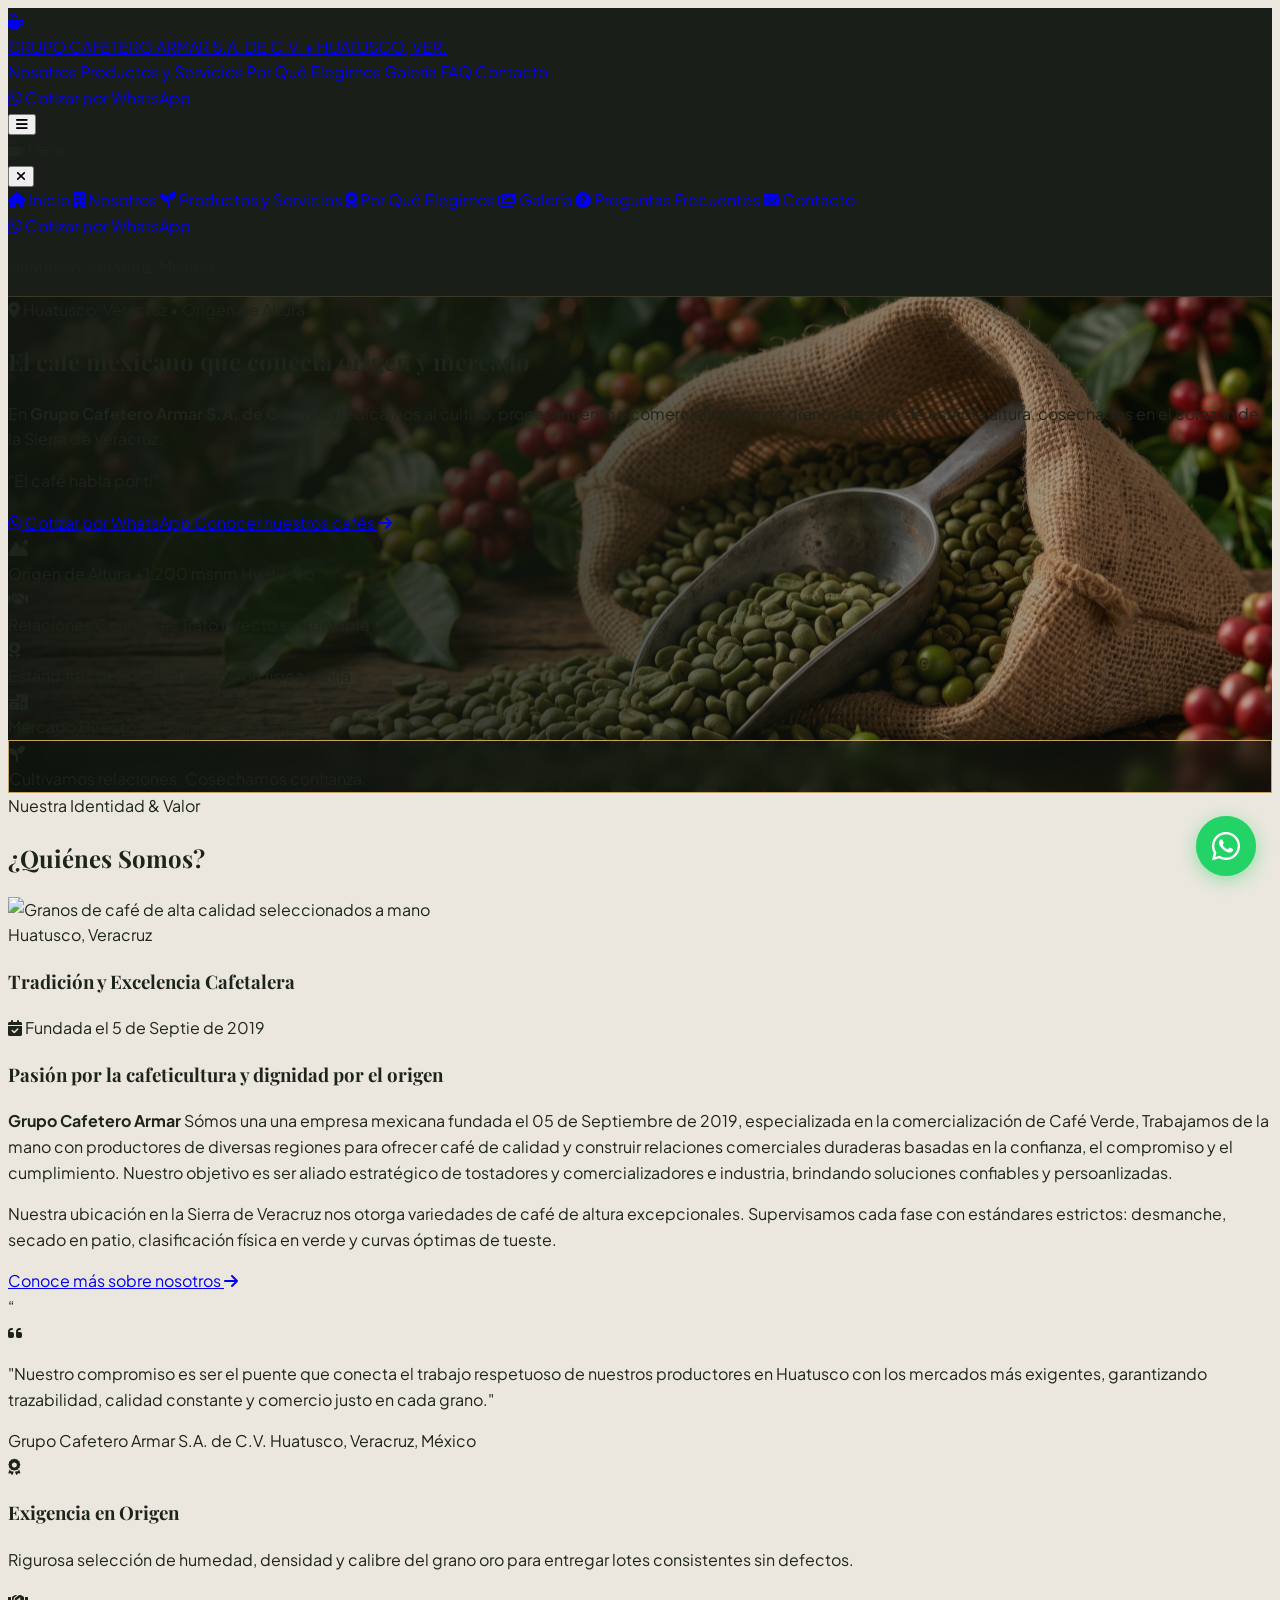
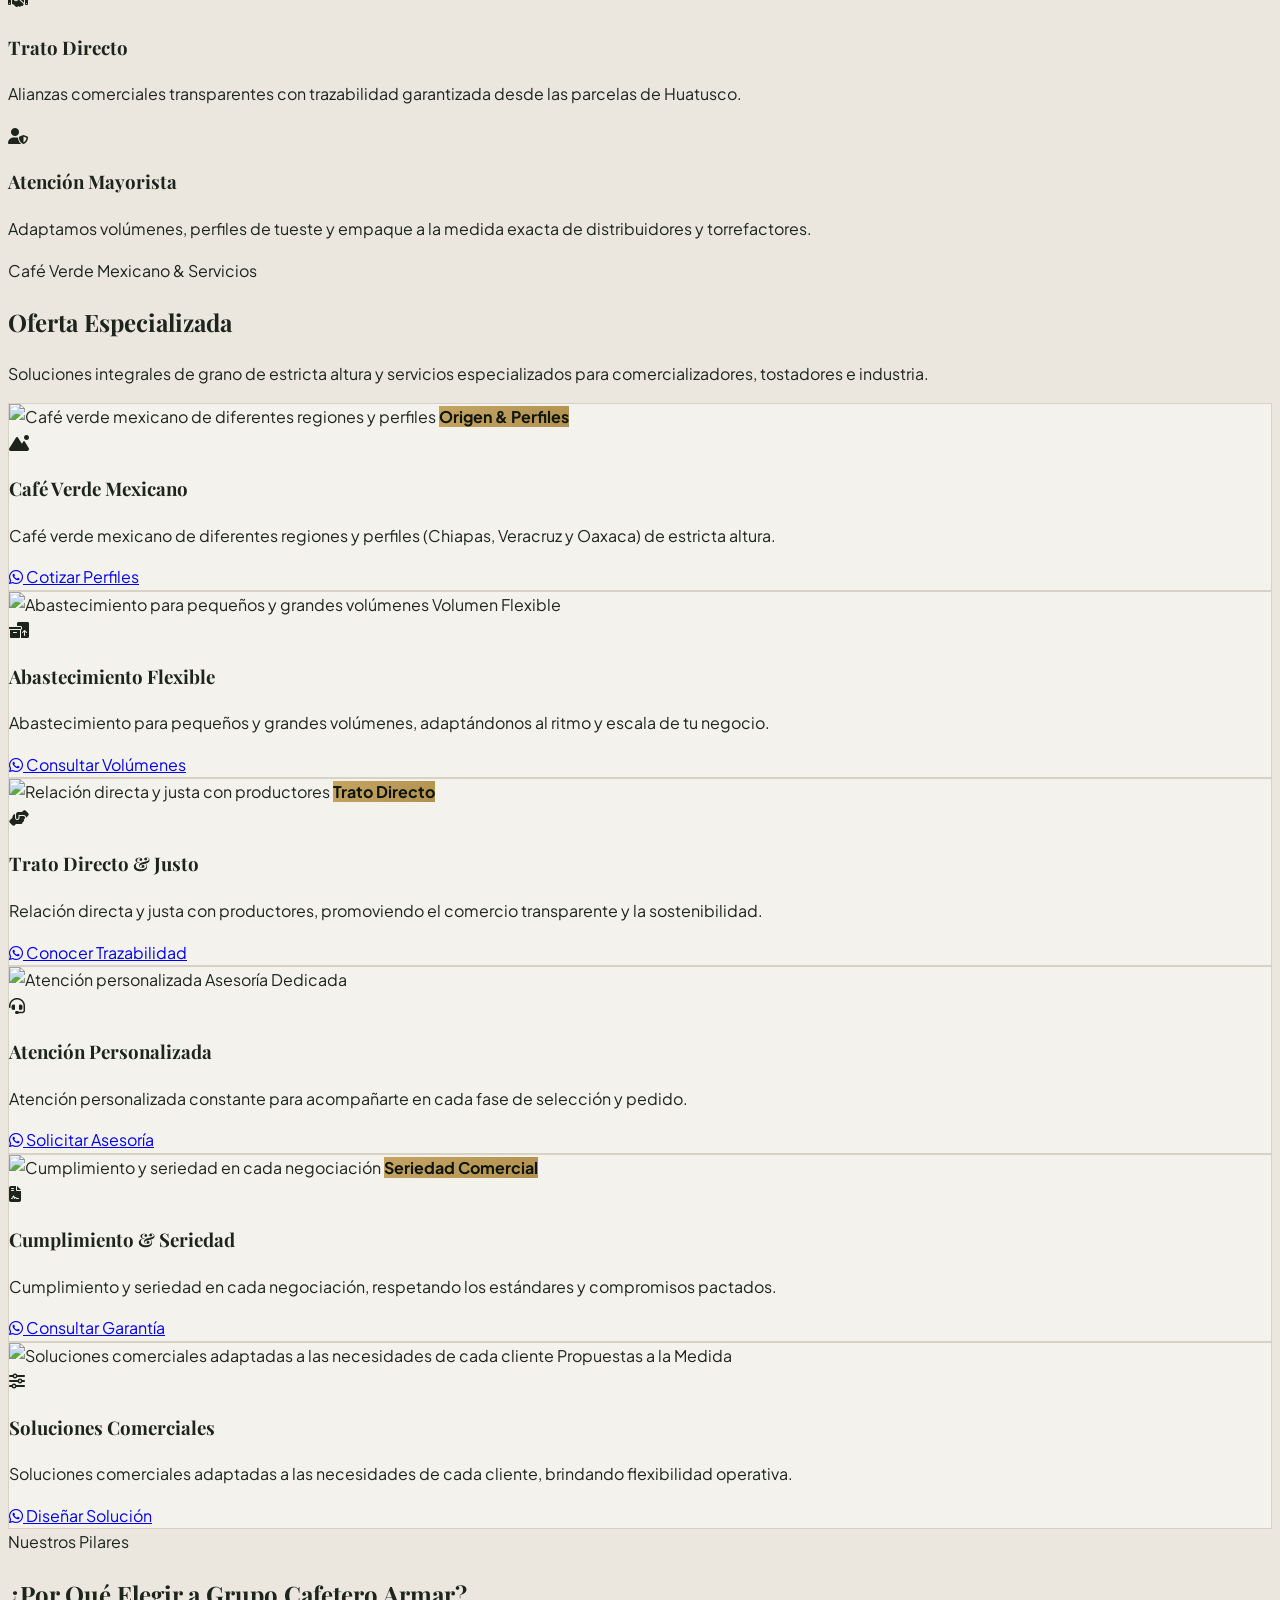
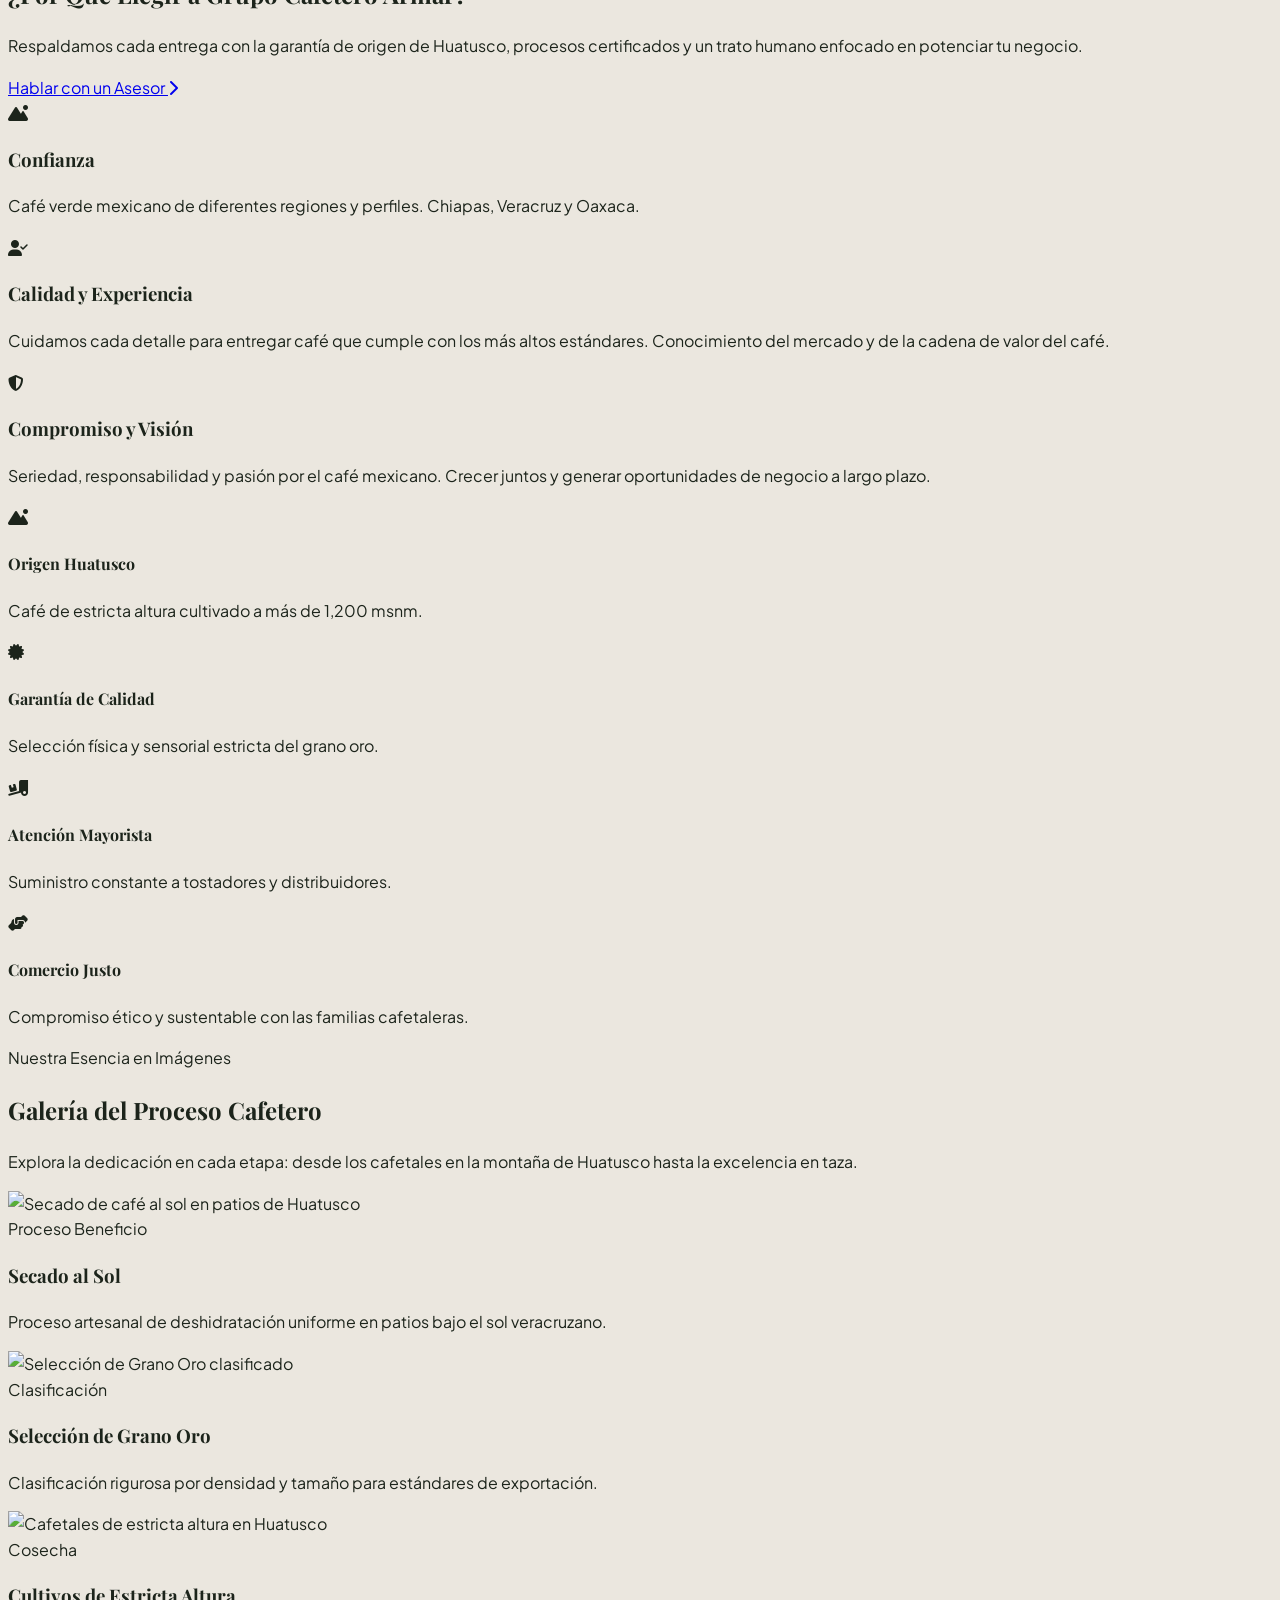
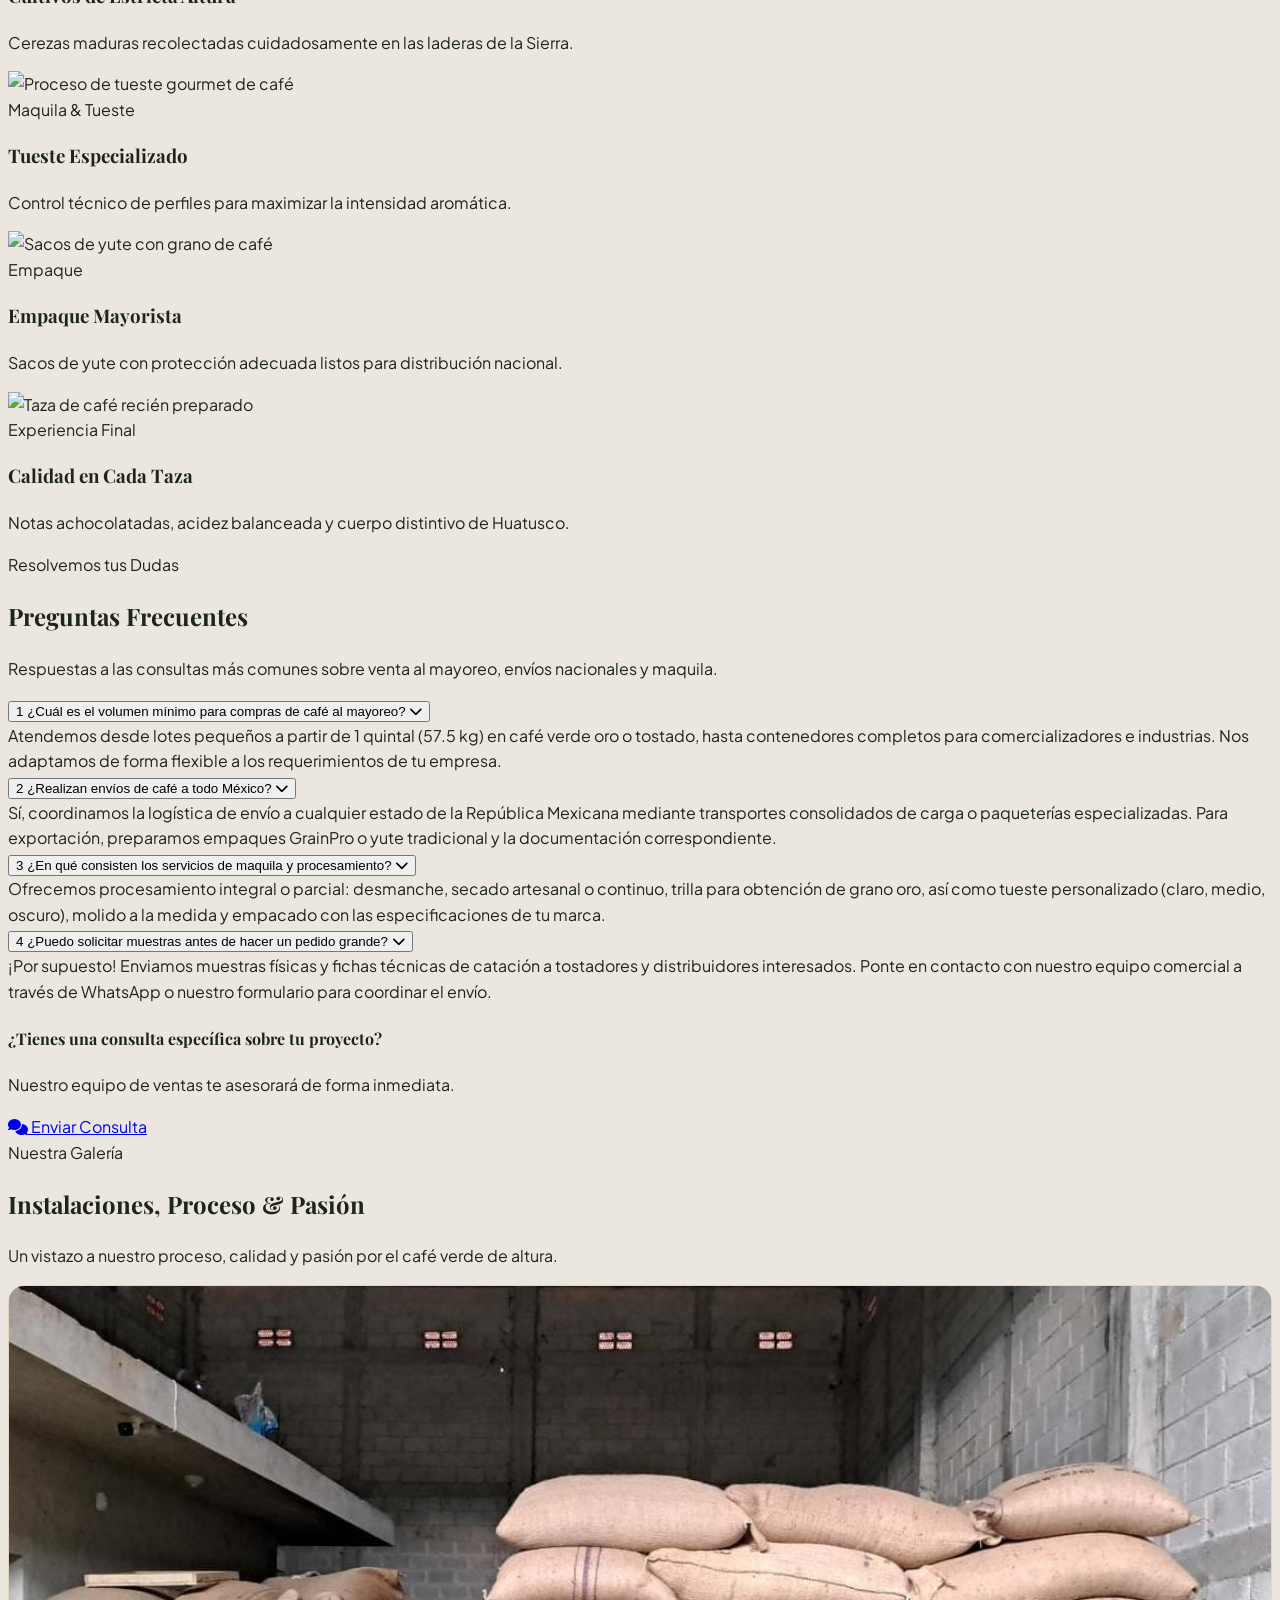
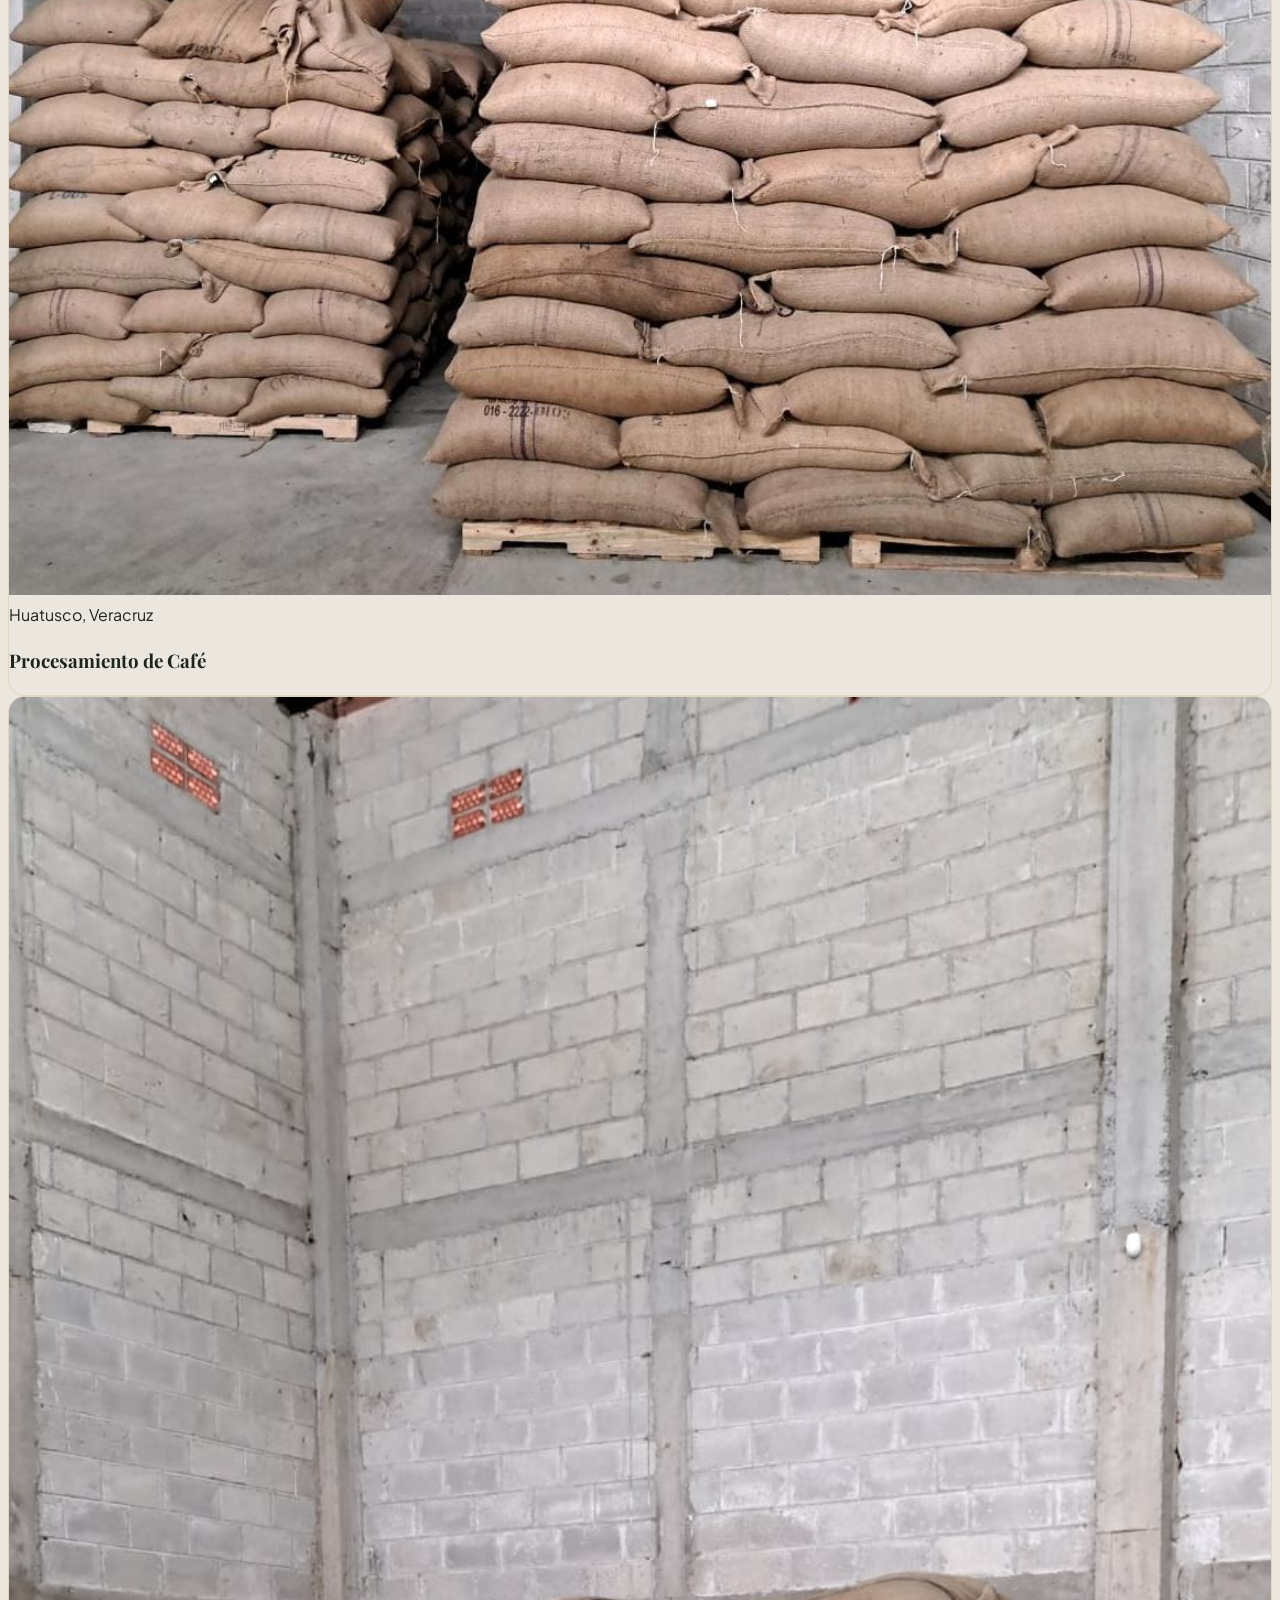
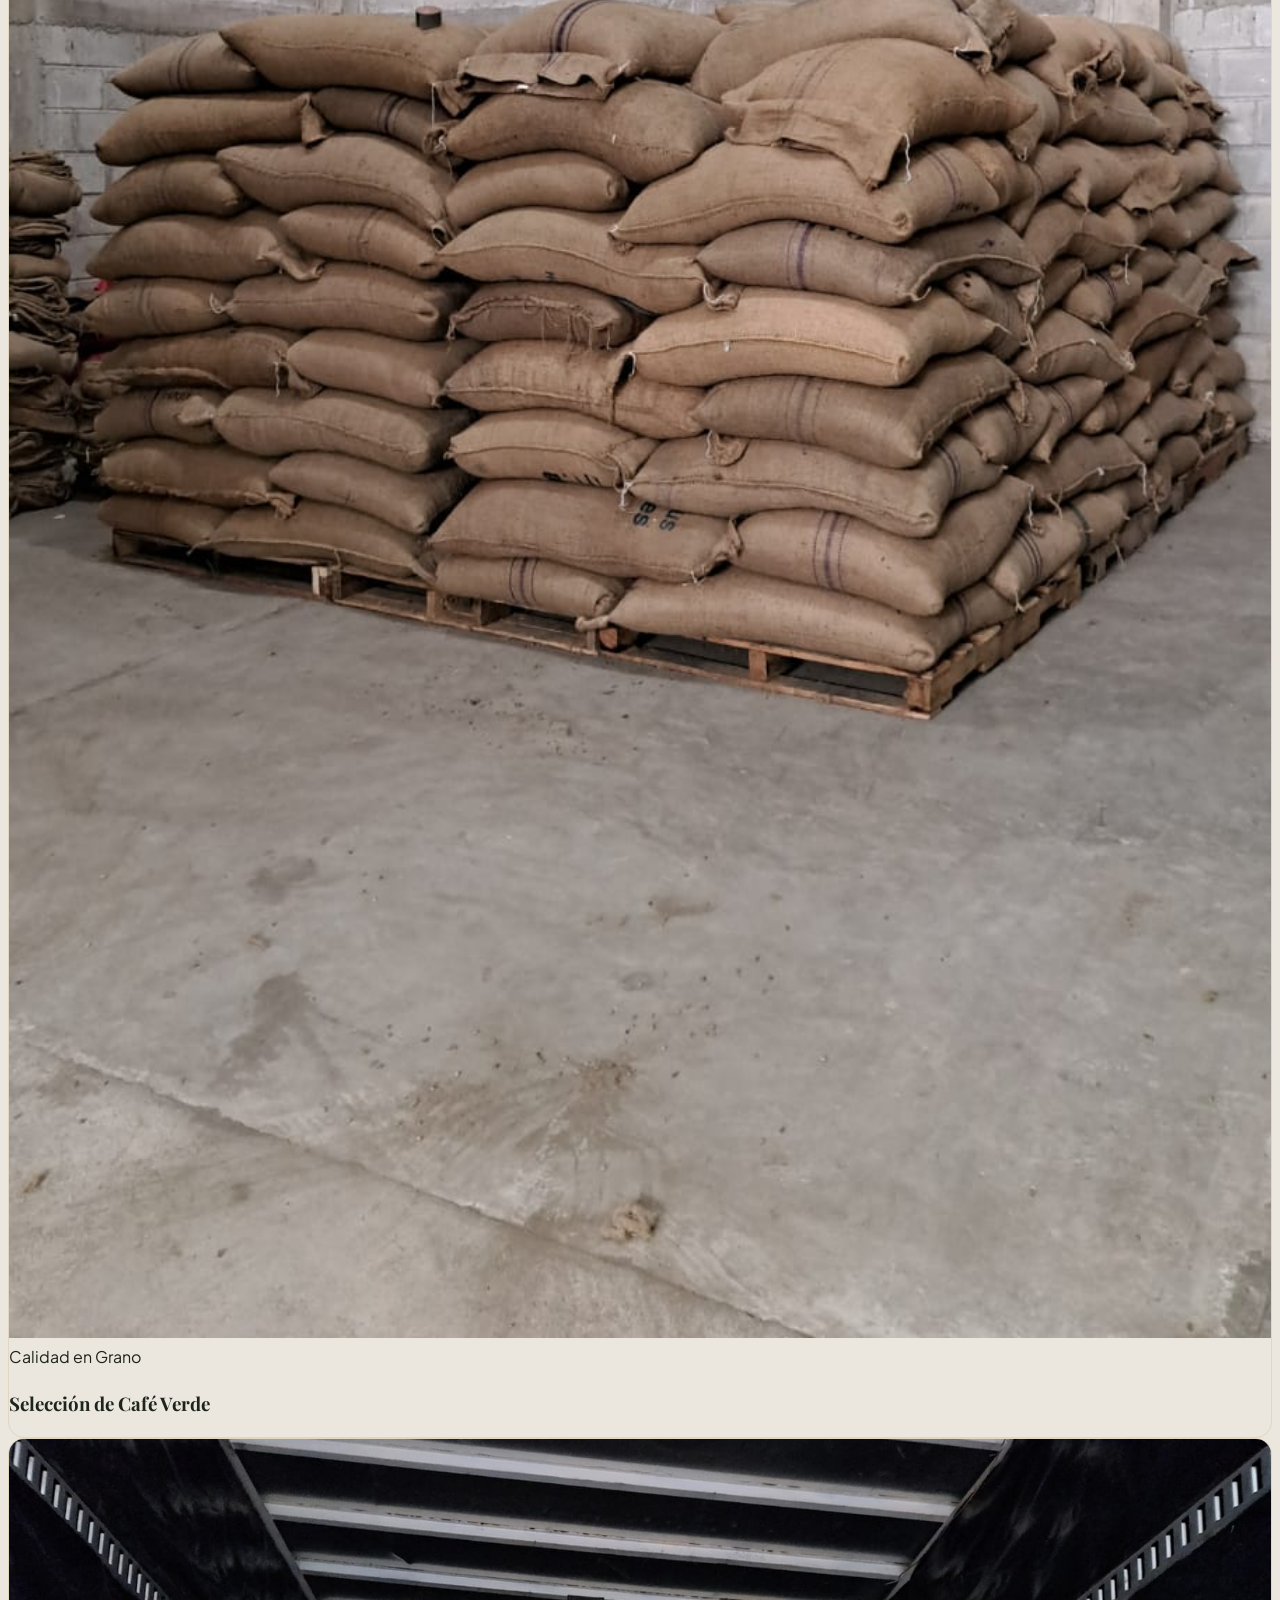
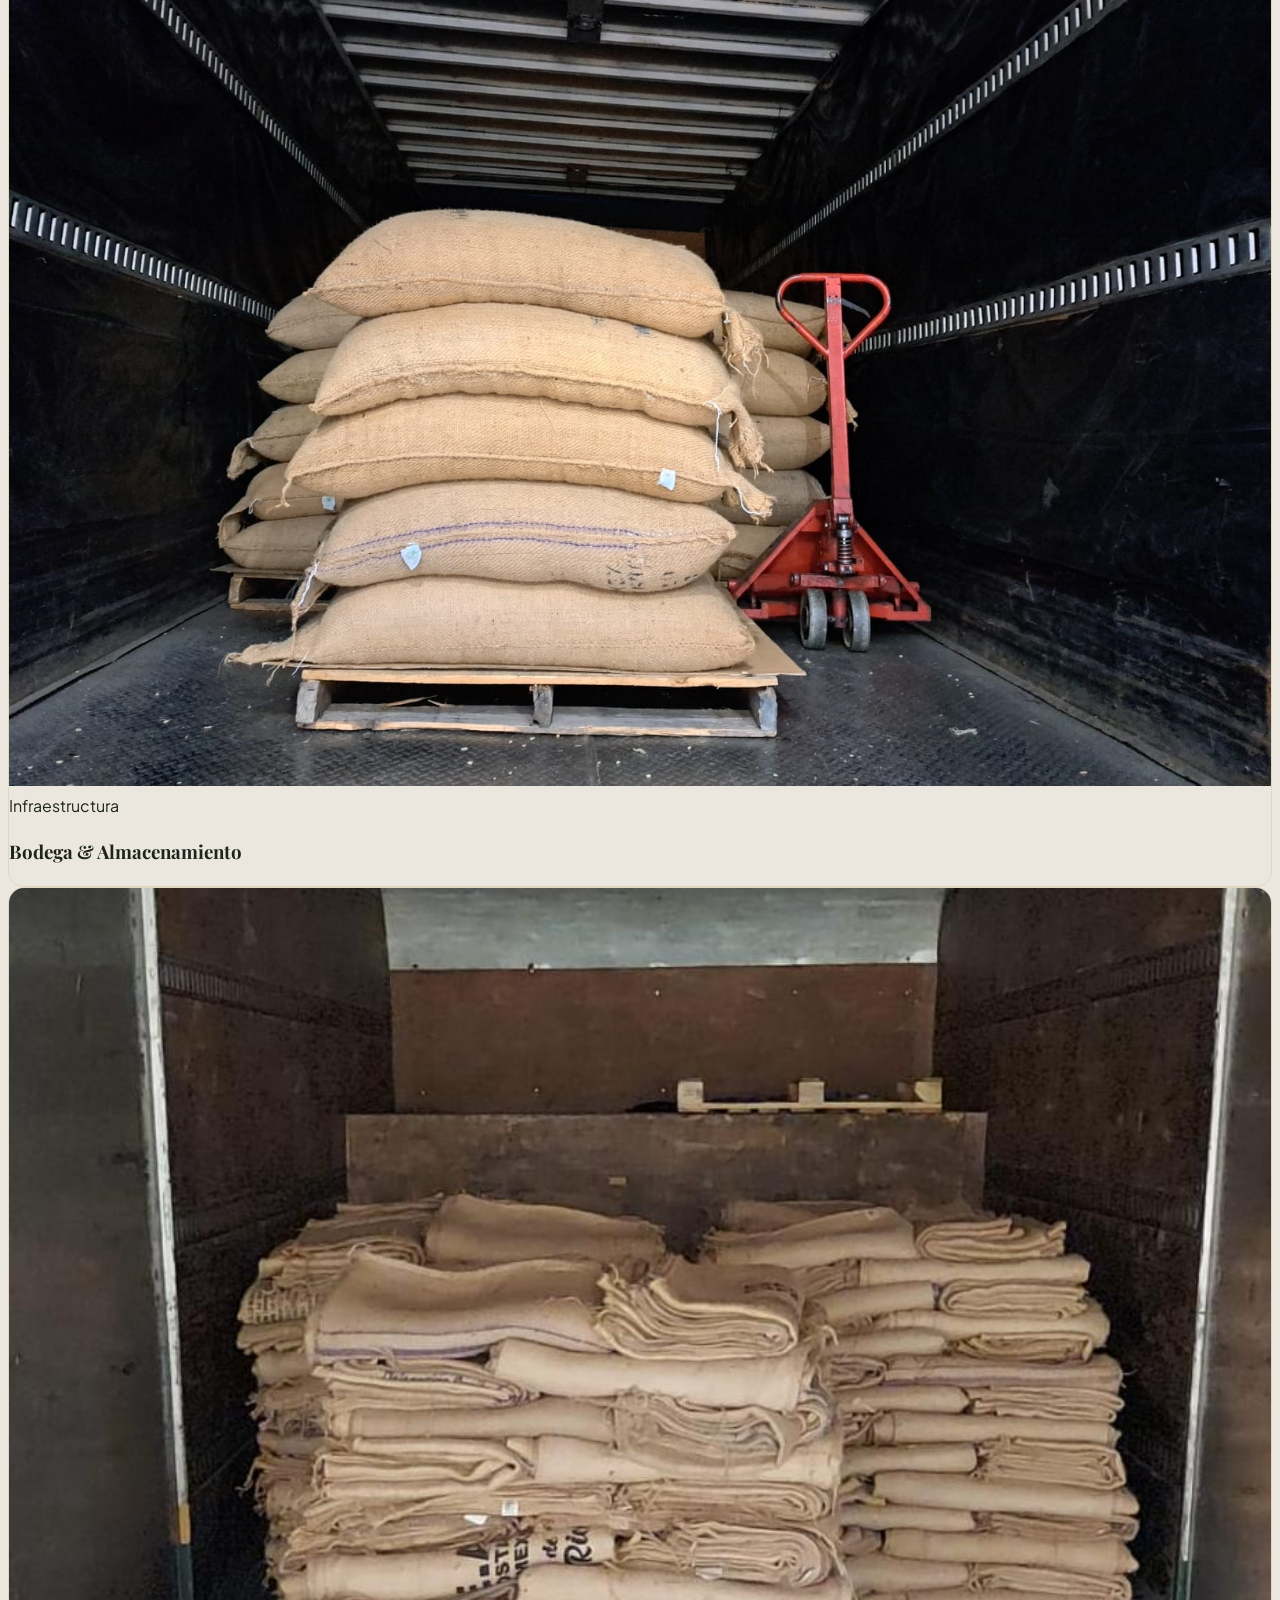
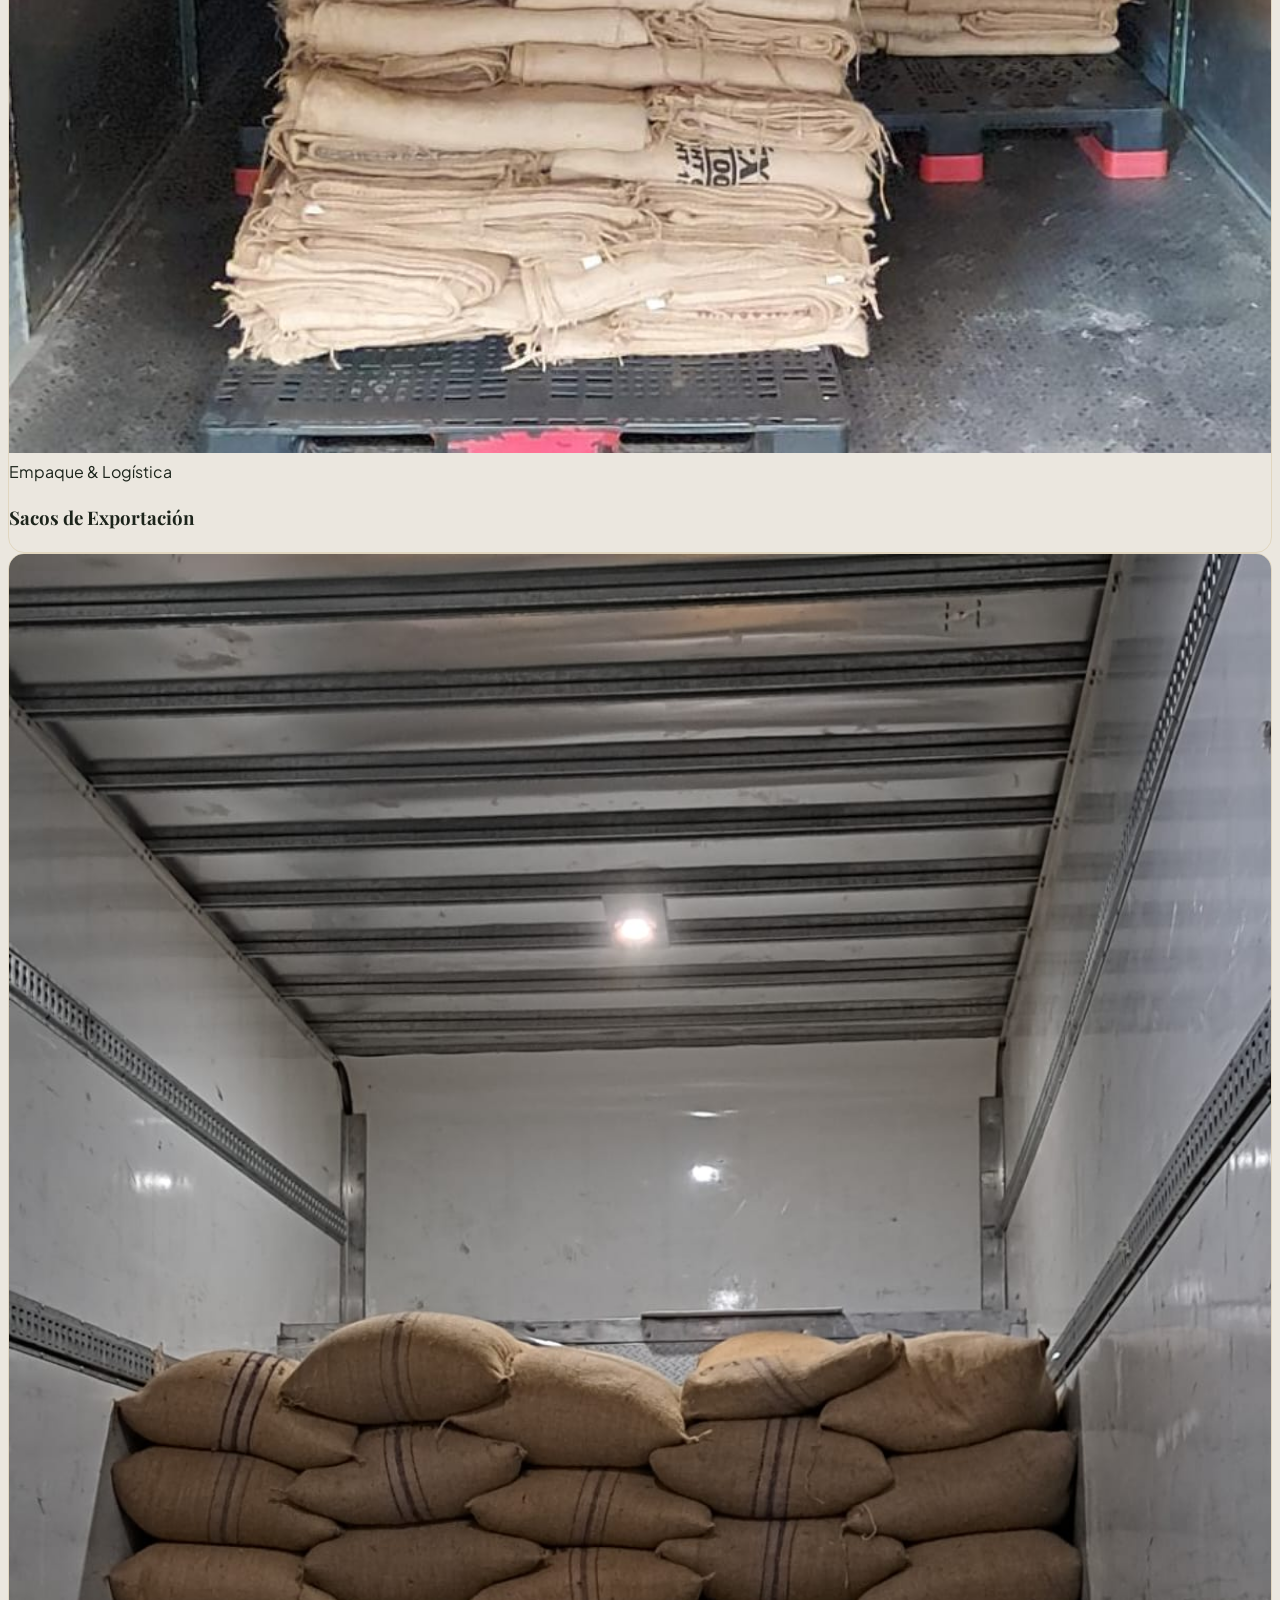
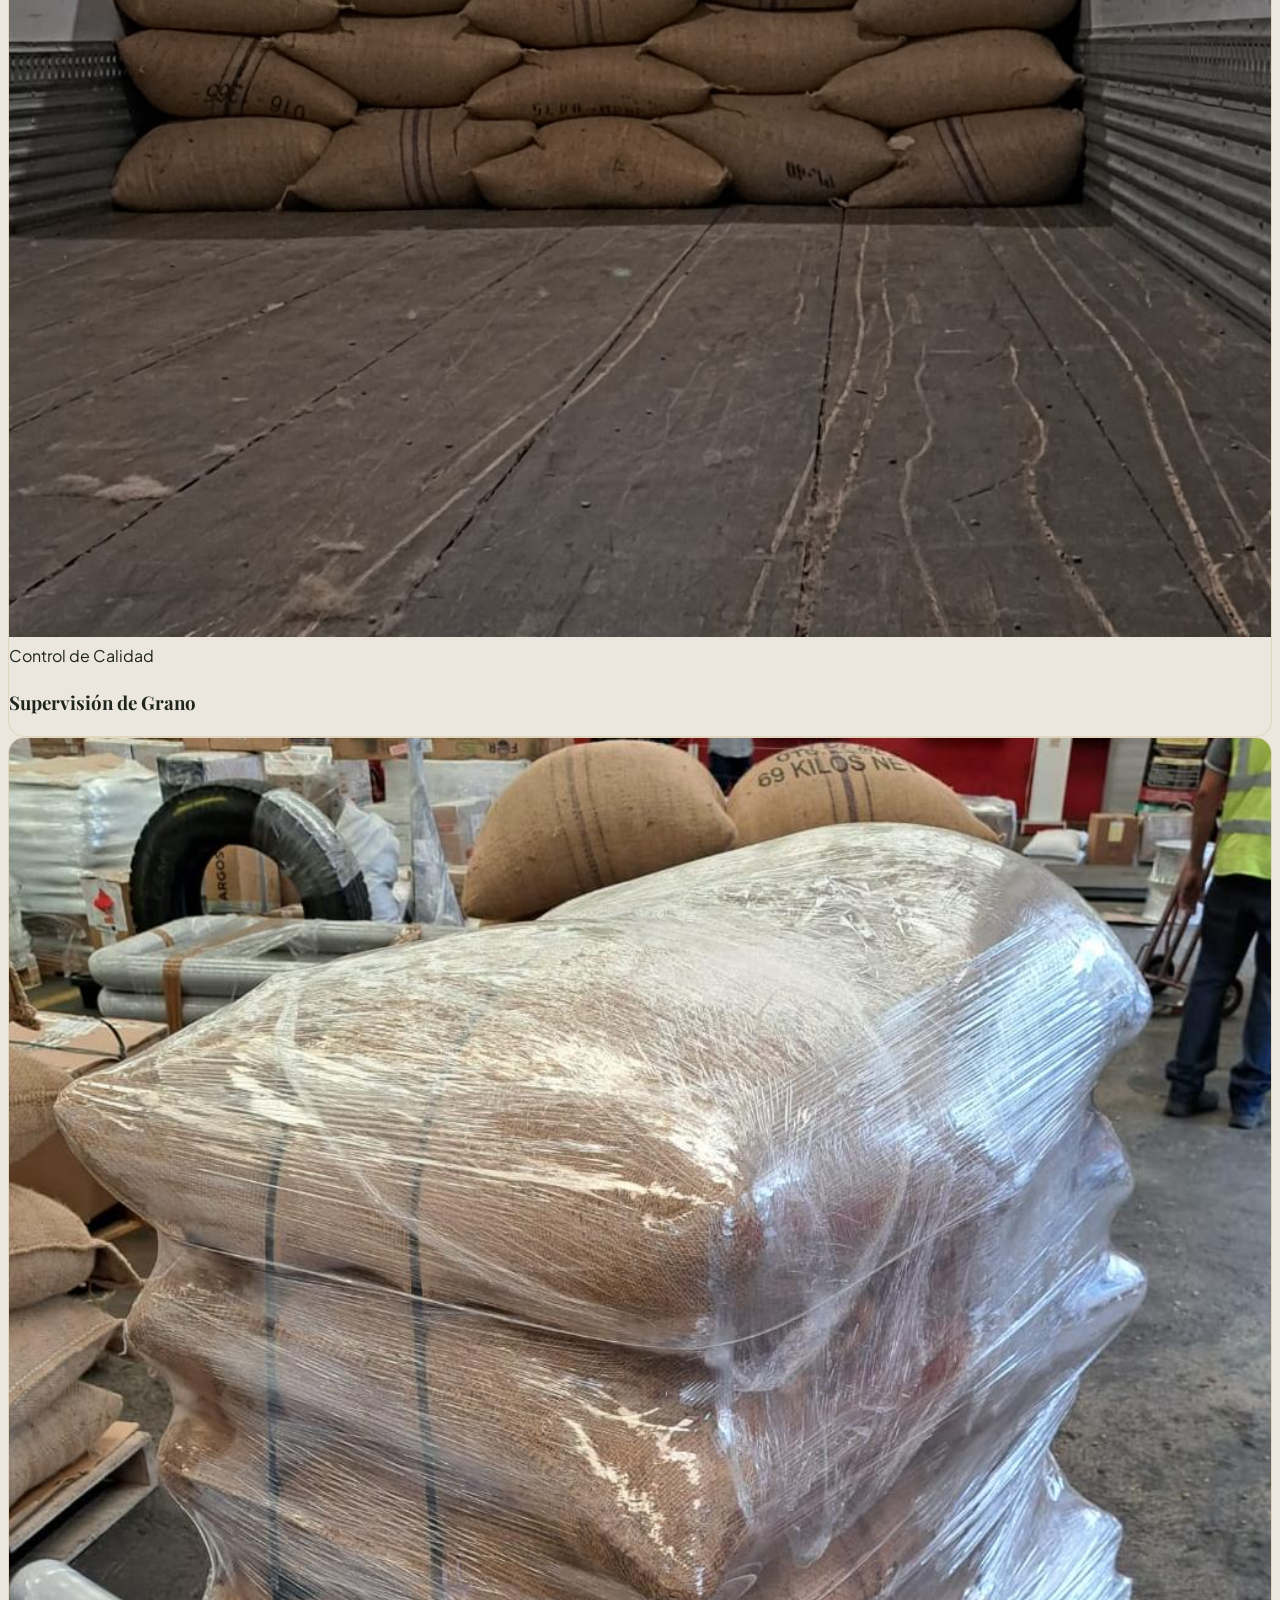
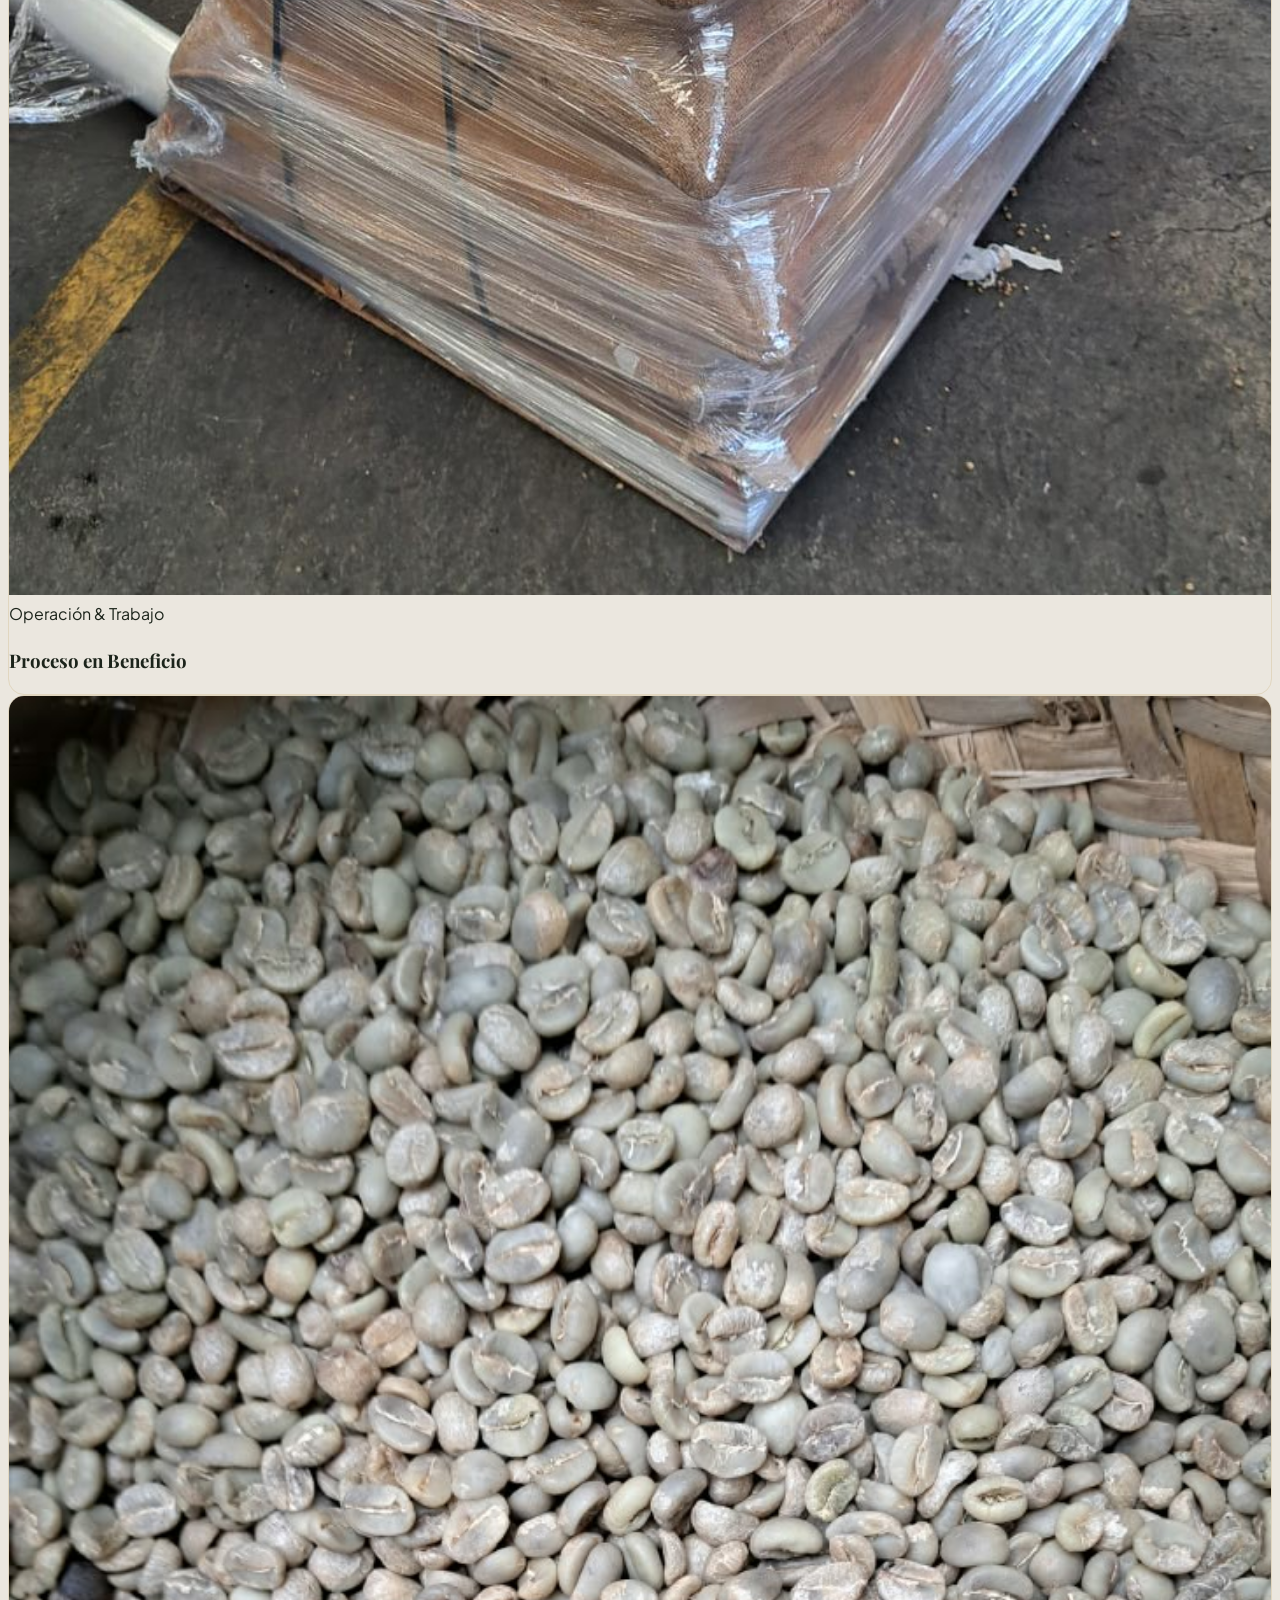
==== commit a5d97984: "galeria" ====
--- a/index.html
+++ b/index.html
@@ -1219,6 +1219,111 @@
   </section>
 
   <!-- ==========================================
+       SECCIÓN GALERÍA DE FOTOS (Fondo Oscuro #0E140E)
+       ========================================== -->
+  <section id="galeria" class="py-24 bg-darkbg text-white relative overflow-hidden border-t border-gold/20">
+    <div class="max-w-7xl mx-auto px-4 sm:px-6 lg:px-8 relative z-10">
+
+      <!-- Encabezado de la Galería -->
+      <div class="text-center max-w-3xl mx-auto mb-16" data-aos="fade-up">
+        <span class="text-xs sm:text-sm font-bold uppercase tracking-widest text-gold mb-2 block">
+          Nuestra Galería
+        </span>
+        <h2 class="text-3xl sm:text-4xl lg:text-5xl font-normal text-white font-serif">
+          Instalaciones, Proceso & Pasión
+        </h2>
+        <p class="text-stone-300 mt-3 text-base sm:text-lg leading-relaxed">
+          Un vistazo a nuestro proceso, calidad y pasión por el café verde de altura.
+        </p>
+        <div class="w-20 h-1 bg-gold mx-auto mt-4 rounded-full"></div>
+      </div>
+
+      <!-- Cuadrícula Responsiva de Galería (1 col móvil, 2-3 col tablet, 3-4 col desktop) -->
+      <div class="grid grid-cols-1 sm:grid-cols-2 lg:grid-cols-3 xl:grid-cols-4 gap-6">
+
+        <!-- Foto 1 -->
+        <div class="gallery-card group relative overflow-hidden rounded-2xl border border-white/10 shadow-lg bg-darkcard aspect-[4/3]"
+          data-aos="fade-up" data-aos-delay="100">
+          <img src="assets/images/galeria/armar_1.jpeg" alt="Grupo Cafetero Armar - Instalaciones y Beneficio 1"
+            class="gallery-img w-full h-full object-cover">
+          <div class="gallery-overlay absolute inset-0 bg-gradient-to-t from-darkbg/90 via-darkbg/40 to-transparent opacity-0 group-hover:opacity-100 transition-all duration-400 flex flex-col justify-end p-5">
+            <span class="text-gold text-xs font-bold uppercase tracking-wider mb-1">Huatusco, Veracruz</span>
+            <h3 class="text-white font-serif font-bold text-lg">Procesamiento de Café</h3>
+          </div>
+        </div>
+
+        <!-- Foto 2 -->
+        <div class="gallery-card group relative overflow-hidden rounded-2xl border border-white/10 shadow-lg bg-darkcard aspect-[4/3]"
+          data-aos="fade-up" data-aos-delay="200">
+          <img src="assets/images/galeria/armar_2.jpeg" alt="Grupo Cafetero Armar - Instalaciones y Beneficio 2"
+            class="gallery-img w-full h-full object-cover">
+          <div class="gallery-overlay absolute inset-0 bg-gradient-to-t from-darkbg/90 via-darkbg/40 to-transparent opacity-0 group-hover:opacity-100 transition-all duration-400 flex flex-col justify-end p-5">
+            <span class="text-gold text-xs font-bold uppercase tracking-wider mb-1">Calidad en Grano</span>
+            <h3 class="text-white font-serif font-bold text-lg">Selección de Café Verde</h3>
+          </div>
+        </div>
+
+        <!-- Foto 3 -->
+        <div class="gallery-card group relative overflow-hidden rounded-2xl border border-white/10 shadow-lg bg-darkcard aspect-[4/3]"
+          data-aos="fade-up" data-aos-delay="300">
+          <img src="assets/images/galeria/armar_3.jpeg" alt="Grupo Cafetero Armar - Instalaciones y Beneficio 3"
+            class="gallery-img w-full h-full object-cover">
+          <div class="gallery-overlay absolute inset-0 bg-gradient-to-t from-darkbg/90 via-darkbg/40 to-transparent opacity-0 group-hover:opacity-100 transition-all duration-400 flex flex-col justify-end p-5">
+            <span class="text-gold text-xs font-bold uppercase tracking-wider mb-1">Infraestructura</span>
+            <h3 class="text-white font-serif font-bold text-lg">Bodega & Almacenamiento</h3>
+          </div>
+        </div>
+
+        <!-- Foto 4 -->
+        <div class="gallery-card group relative overflow-hidden rounded-2xl border border-white/10 shadow-lg bg-darkcard aspect-[4/3]"
+          data-aos="fade-up" data-aos-delay="400">
+          <img src="assets/images/galeria/armar_4.jpeg" alt="Grupo Cafetero Armar - Instalaciones y Beneficio 4"
+            class="gallery-img w-full h-full object-cover">
+          <div class="gallery-overlay absolute inset-0 bg-gradient-to-t from-darkbg/90 via-darkbg/40 to-transparent opacity-0 group-hover:opacity-100 transition-all duration-400 flex flex-col justify-end p-5">
+            <span class="text-gold text-xs font-bold uppercase tracking-wider mb-1">Empaque & Logística</span>
+            <h3 class="text-white font-serif font-bold text-lg">Sacos de Exportación</h3>
+          </div>
+        </div>
+
+        <!-- Foto 5 -->
+        <div class="gallery-card group relative overflow-hidden rounded-2xl border border-white/10 shadow-lg bg-darkcard aspect-[4/3]"
+          data-aos="fade-up" data-aos-delay="500">
+          <img src="assets/images/galeria/armar_5.jpeg" alt="Grupo Cafetero Armar - Instalaciones y Beneficio 5"
+            class="gallery-img w-full h-full object-cover">
+          <div class="gallery-overlay absolute inset-0 bg-gradient-to-t from-darkbg/90 via-darkbg/40 to-transparent opacity-0 group-hover:opacity-100 transition-all duration-400 flex flex-col justify-end p-5">
+            <span class="text-gold text-xs font-bold uppercase tracking-wider mb-1">Control de Calidad</span>
+            <h3 class="text-white font-serif font-bold text-lg">Supervisión de Grano</h3>
+          </div>
+        </div>
+
+        <!-- Foto 6 -->
+        <div class="gallery-card group relative overflow-hidden rounded-2xl border border-white/10 shadow-lg bg-darkcard aspect-[4/3]"
+          data-aos="fade-up" data-aos-delay="600">
+          <img src="assets/images/galeria/armar_6.jpeg" alt="Grupo Cafetero Armar - Instalaciones y Beneficio 6"
+            class="gallery-img w-full h-full object-cover">
+          <div class="gallery-overlay absolute inset-0 bg-gradient-to-t from-darkbg/90 via-darkbg/40 to-transparent opacity-0 group-hover:opacity-100 transition-all duration-400 flex flex-col justify-end p-5">
+            <span class="text-gold text-xs font-bold uppercase tracking-wider mb-1">Operación & Trabajo</span>
+            <h3 class="text-white font-serif font-bold text-lg">Proceso en Beneficio</h3>
+          </div>
+        </div>
+
+        <!-- Foto 7 -->
+        <div class="gallery-card group relative overflow-hidden rounded-2xl border border-white/10 shadow-lg bg-darkcard aspect-[4/3] sm:col-span-2 lg:col-span-1 xl:col-span-2"
+          data-aos="fade-up" data-aos-delay="700">
+          <img src="assets/images/galeria/armar_7.jpeg" alt="Grupo Cafetero Armar - Instalaciones y Beneficio 7"
+            class="gallery-img w-full h-full object-cover">
+          <div class="gallery-overlay absolute inset-0 bg-gradient-to-t from-darkbg/90 via-darkbg/40 to-transparent opacity-0 group-hover:opacity-100 transition-all duration-400 flex flex-col justify-end p-5">
+            <span class="text-gold text-xs font-bold uppercase tracking-wider mb-1">Origen & Pasión</span>
+            <h3 class="text-white font-serif font-bold text-lg">Grupo Cafetero Armar</h3>
+          </div>
+        </div>
+
+      </div>
+
+    </div>
+  </section>
+
+  <!-- ==========================================
        SECCIÓN CONTACTO (Fondo Claro #EBE7DF)
        ========================================== -->
   <section id="contacto" class="py-24 bg-cream relative">
--- a/assets/css/custom.css
+++ b/assets/css/custom.css
@@ -240,3 +240,34 @@
 .faq-icon {
   transition: transform 0.3s cubic-bezier(0.4, 0, 0.2, 1), background-color 0.3s ease, color 0.3s ease;
 }
+
+/* ==========================================
+   ESTILOS SECCIÓN GALERÍA DE FOTOS (#galeria)
+   ========================================== */
+.gallery-card {
+  position: relative;
+  overflow: hidden;
+  border-radius: 1rem;
+  border: 1px solid rgba(196, 164, 98, 0.25);
+  transition: border-color 0.35s ease, box-shadow 0.35s ease;
+}
+
+.gallery-card:hover {
+  border-color: var(--color-gold);
+  box-shadow: 0 12px 28px rgba(0, 0, 0, 0.4);
+}
+
+.gallery-img {
+  width: 100%;
+  height: 100%;
+  object-fit: cover;
+  transition: transform 0.4s ease-in-out;
+}
+
+.gallery-card:hover .gallery-img {
+  transform: scale(1.05);
+}
+
+.gallery-overlay {
+  transition: opacity 0.4s ease-in-out;
+}
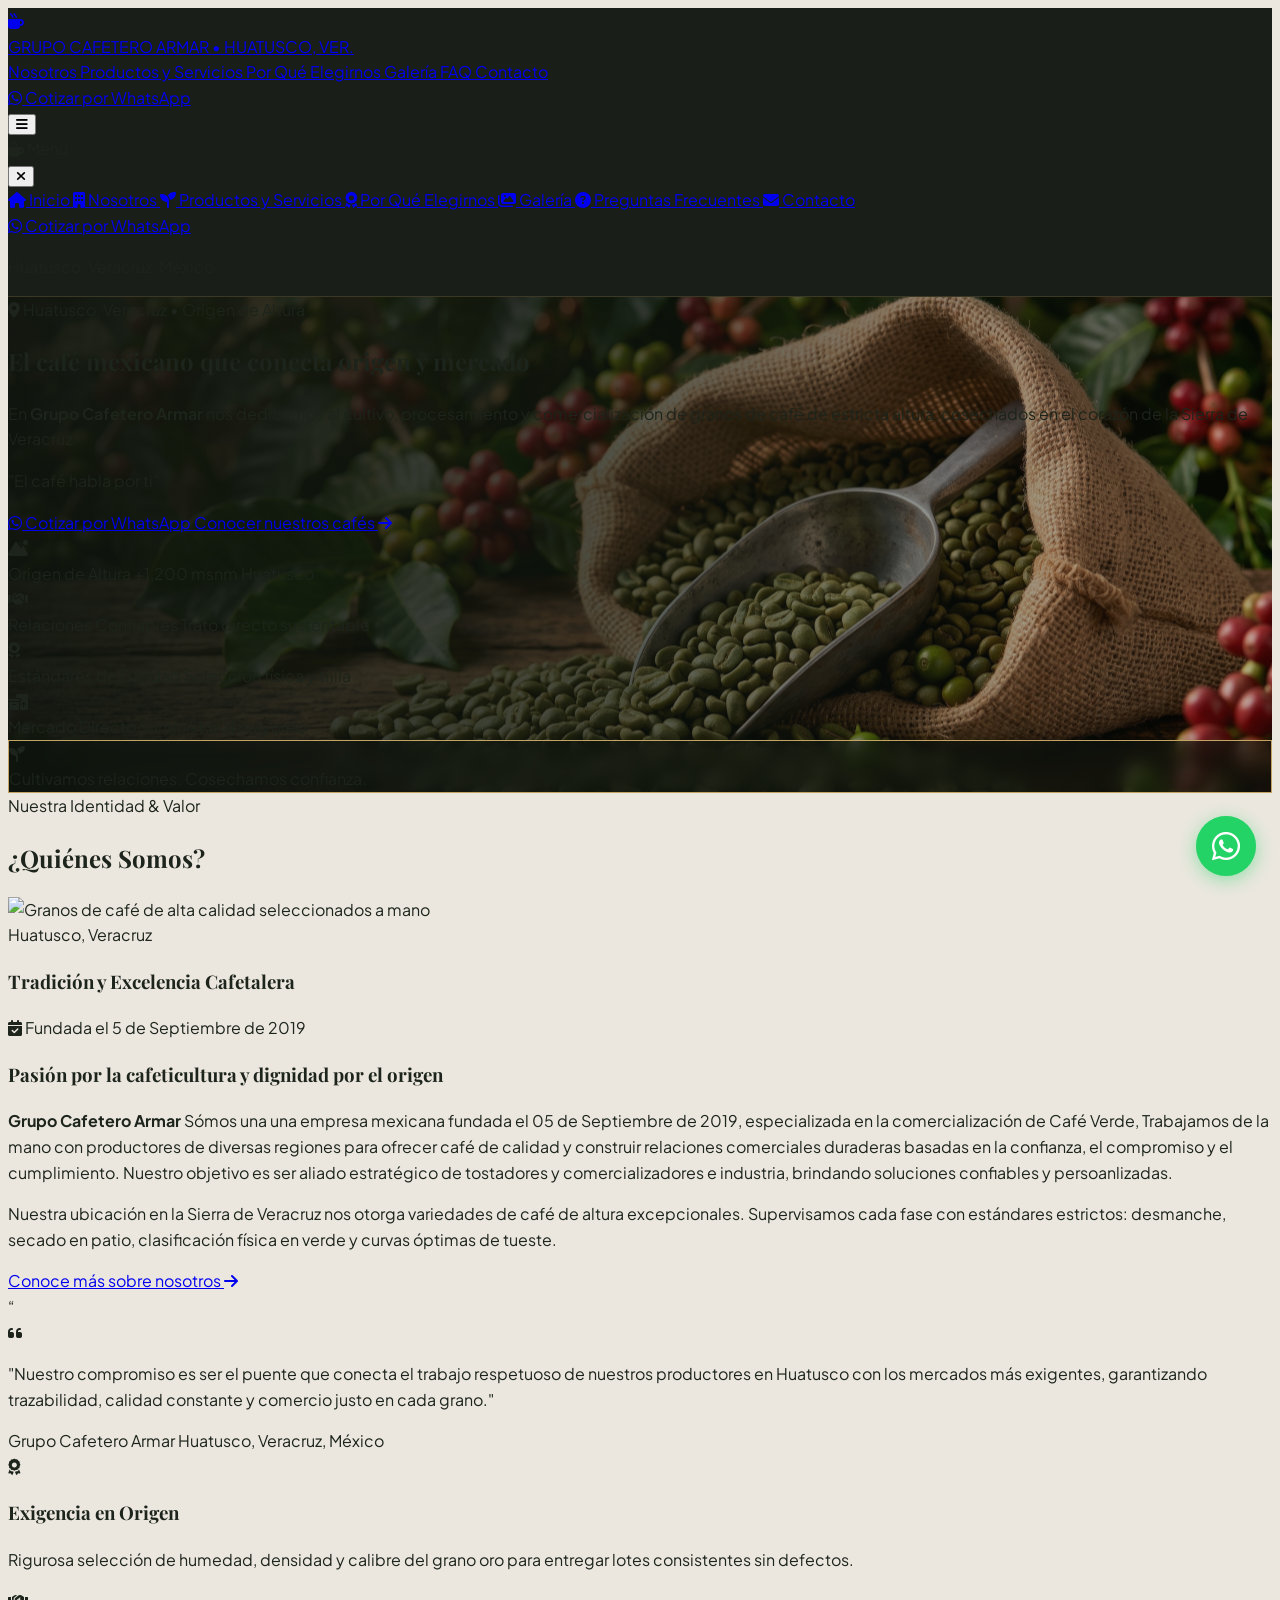
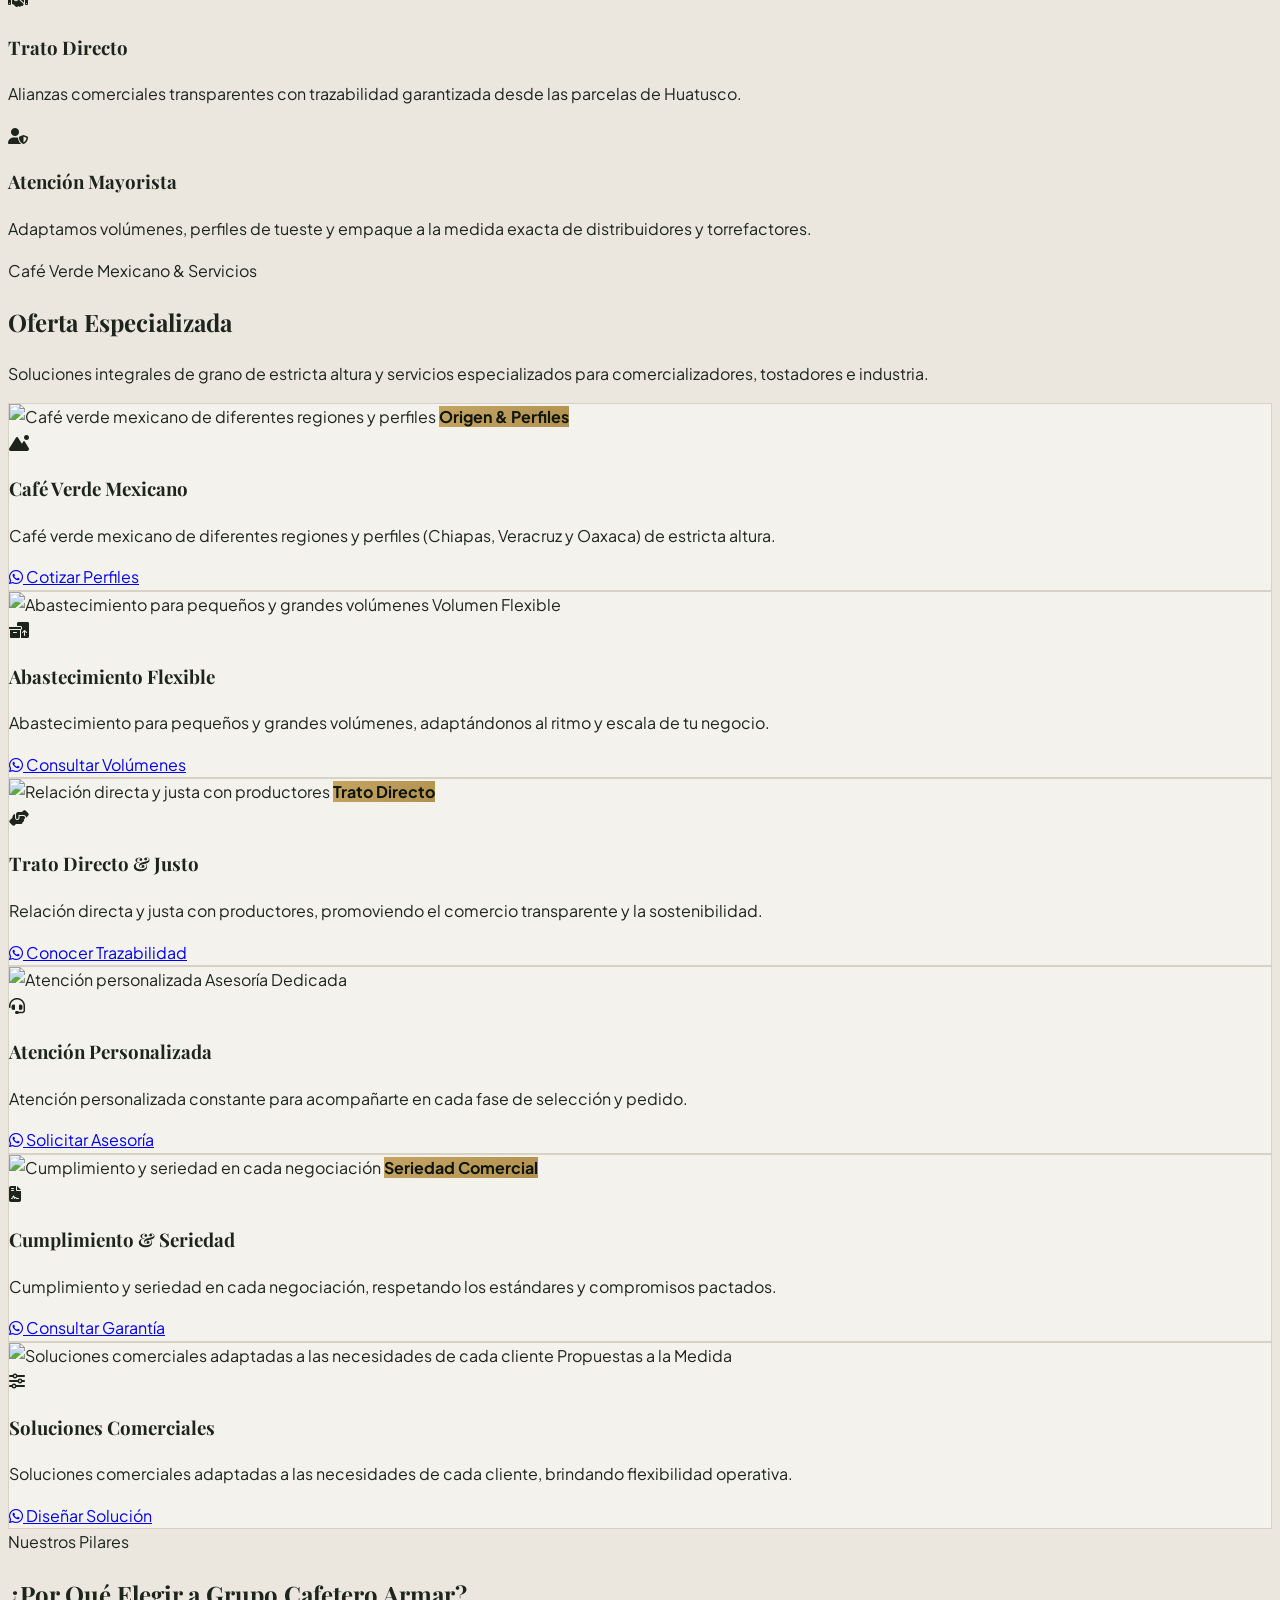
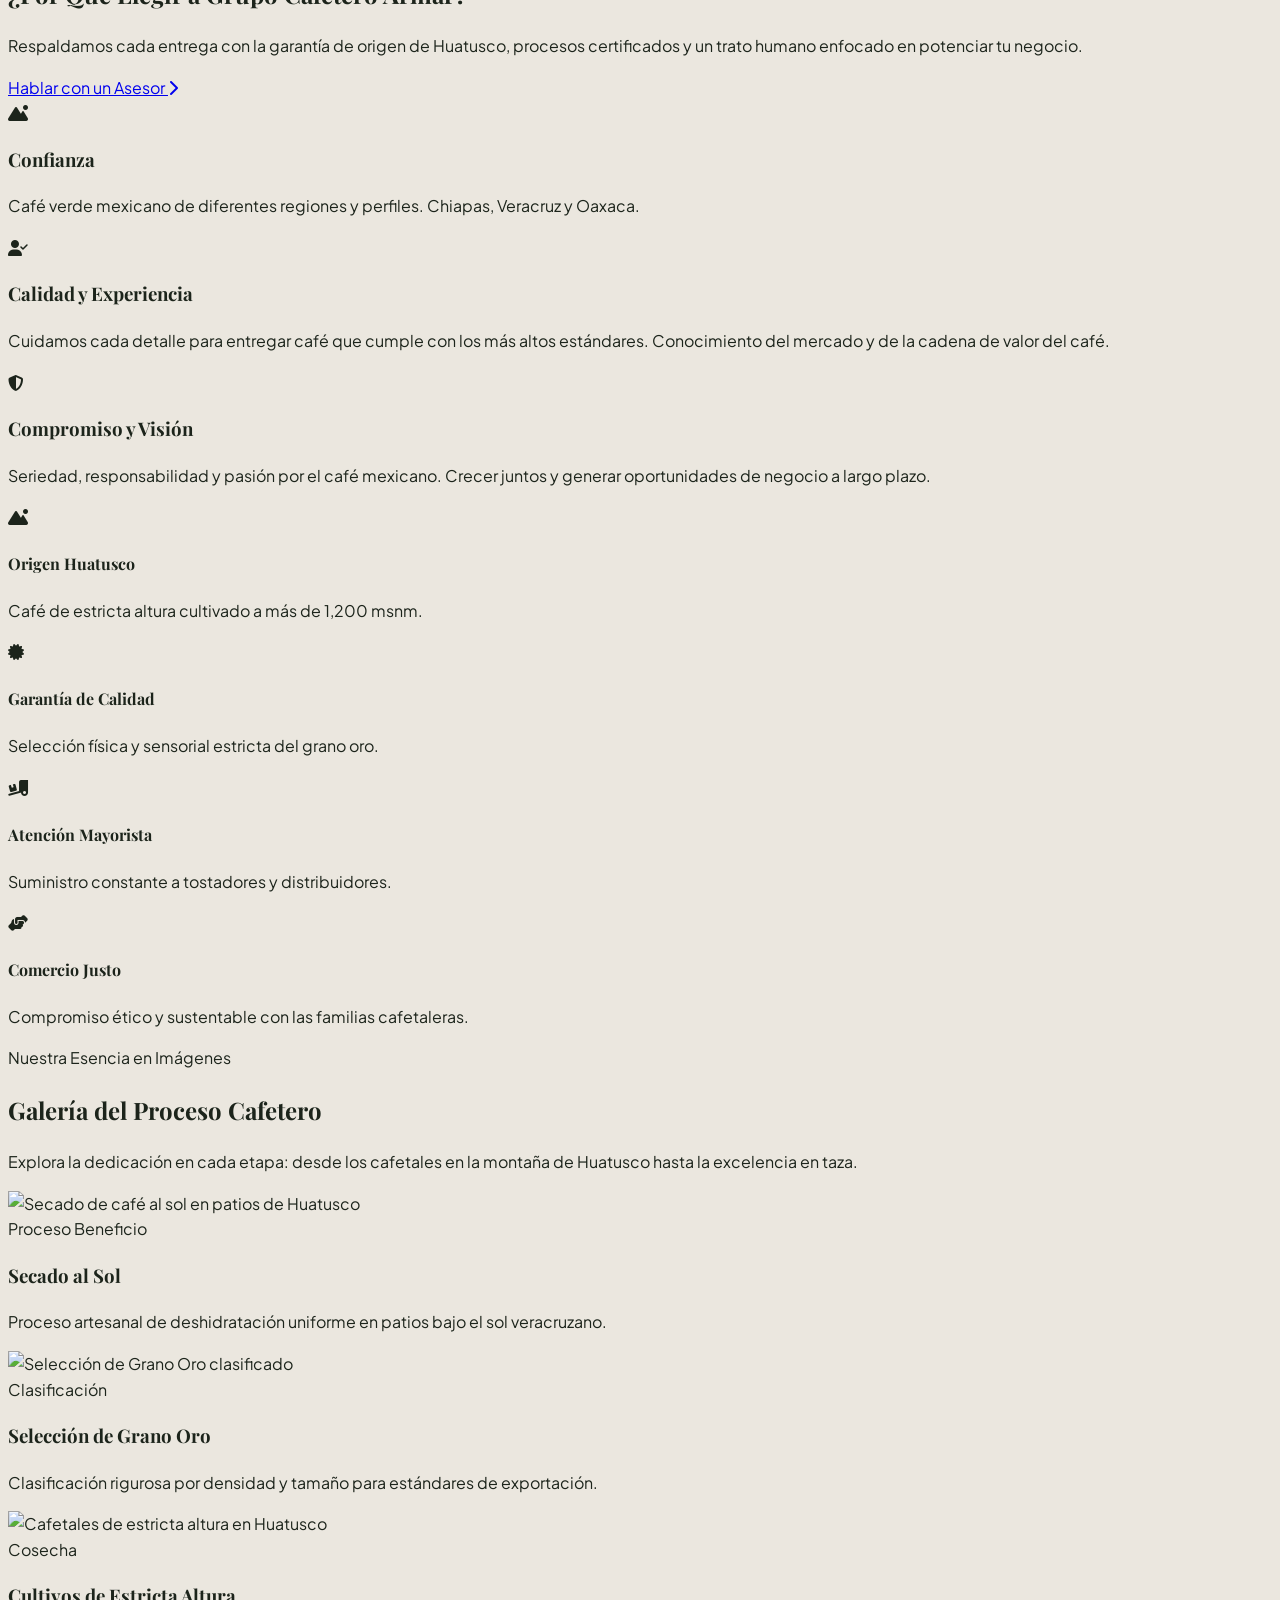
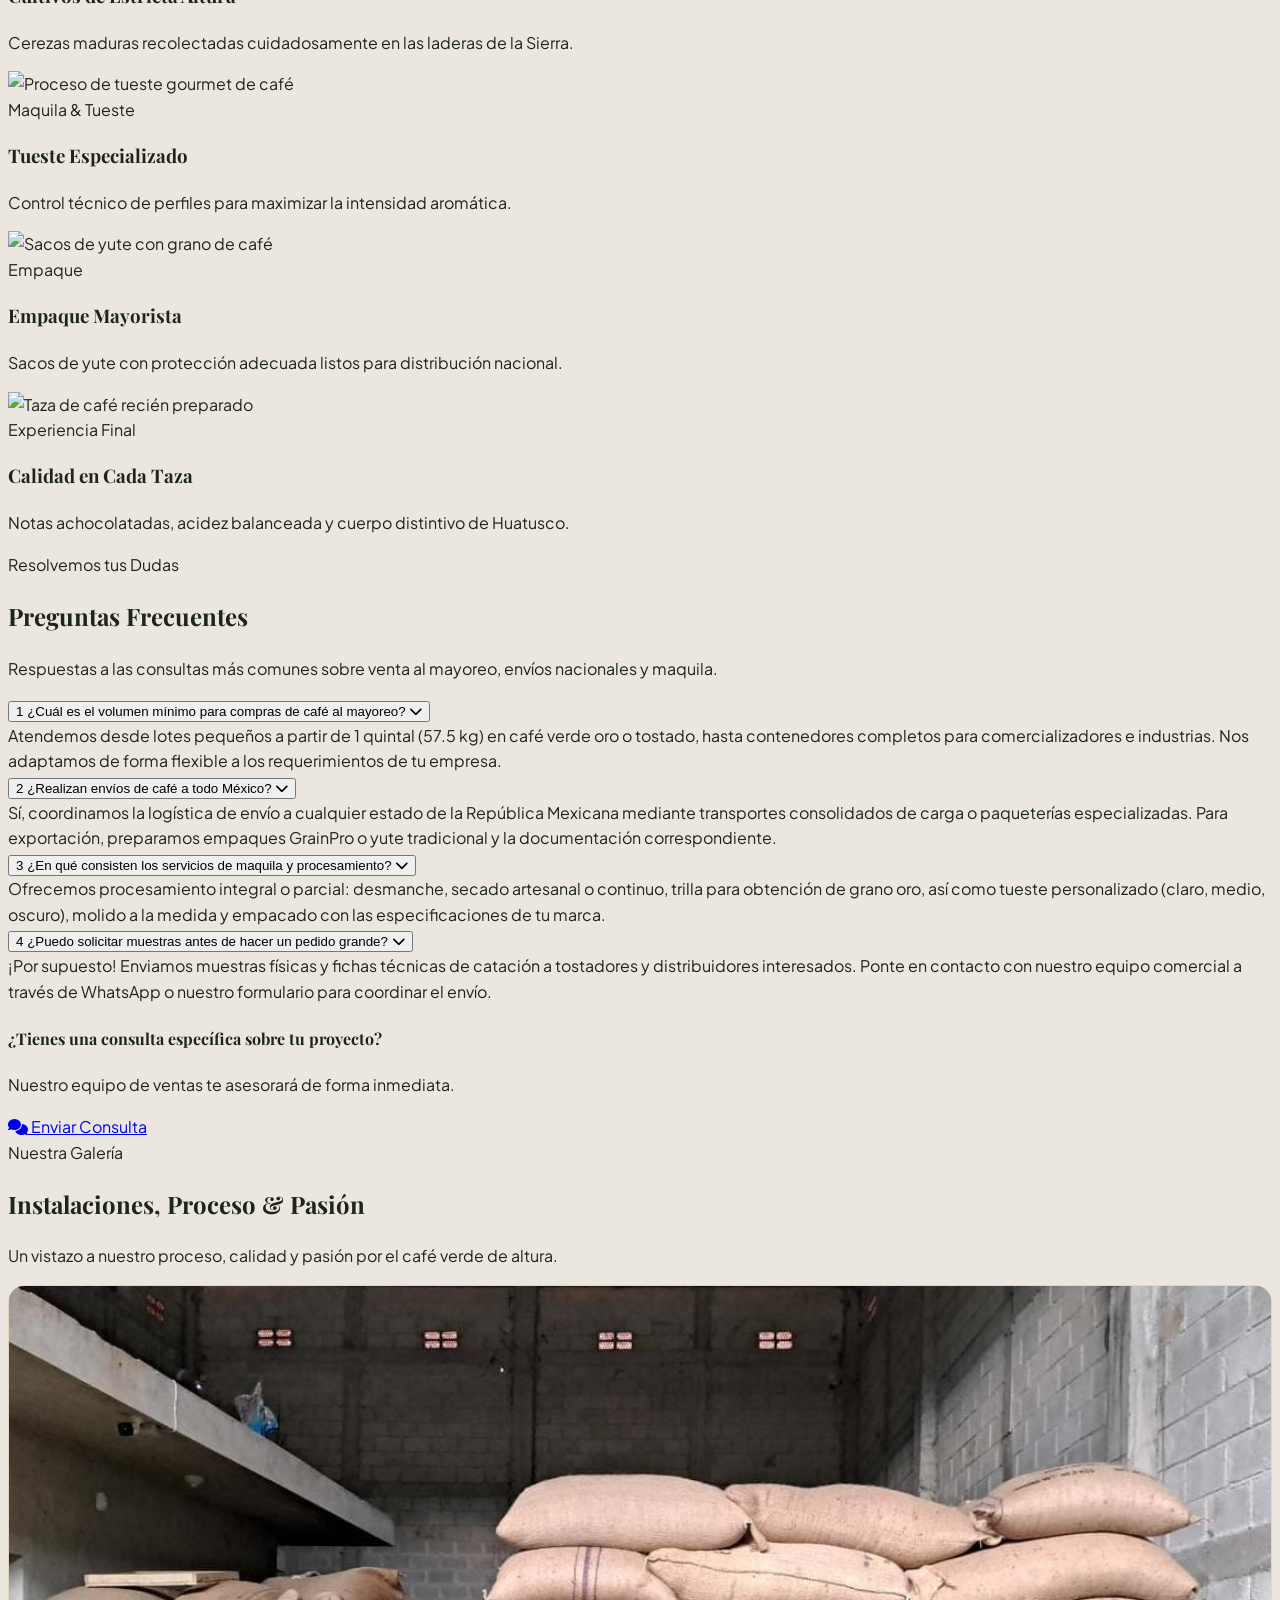
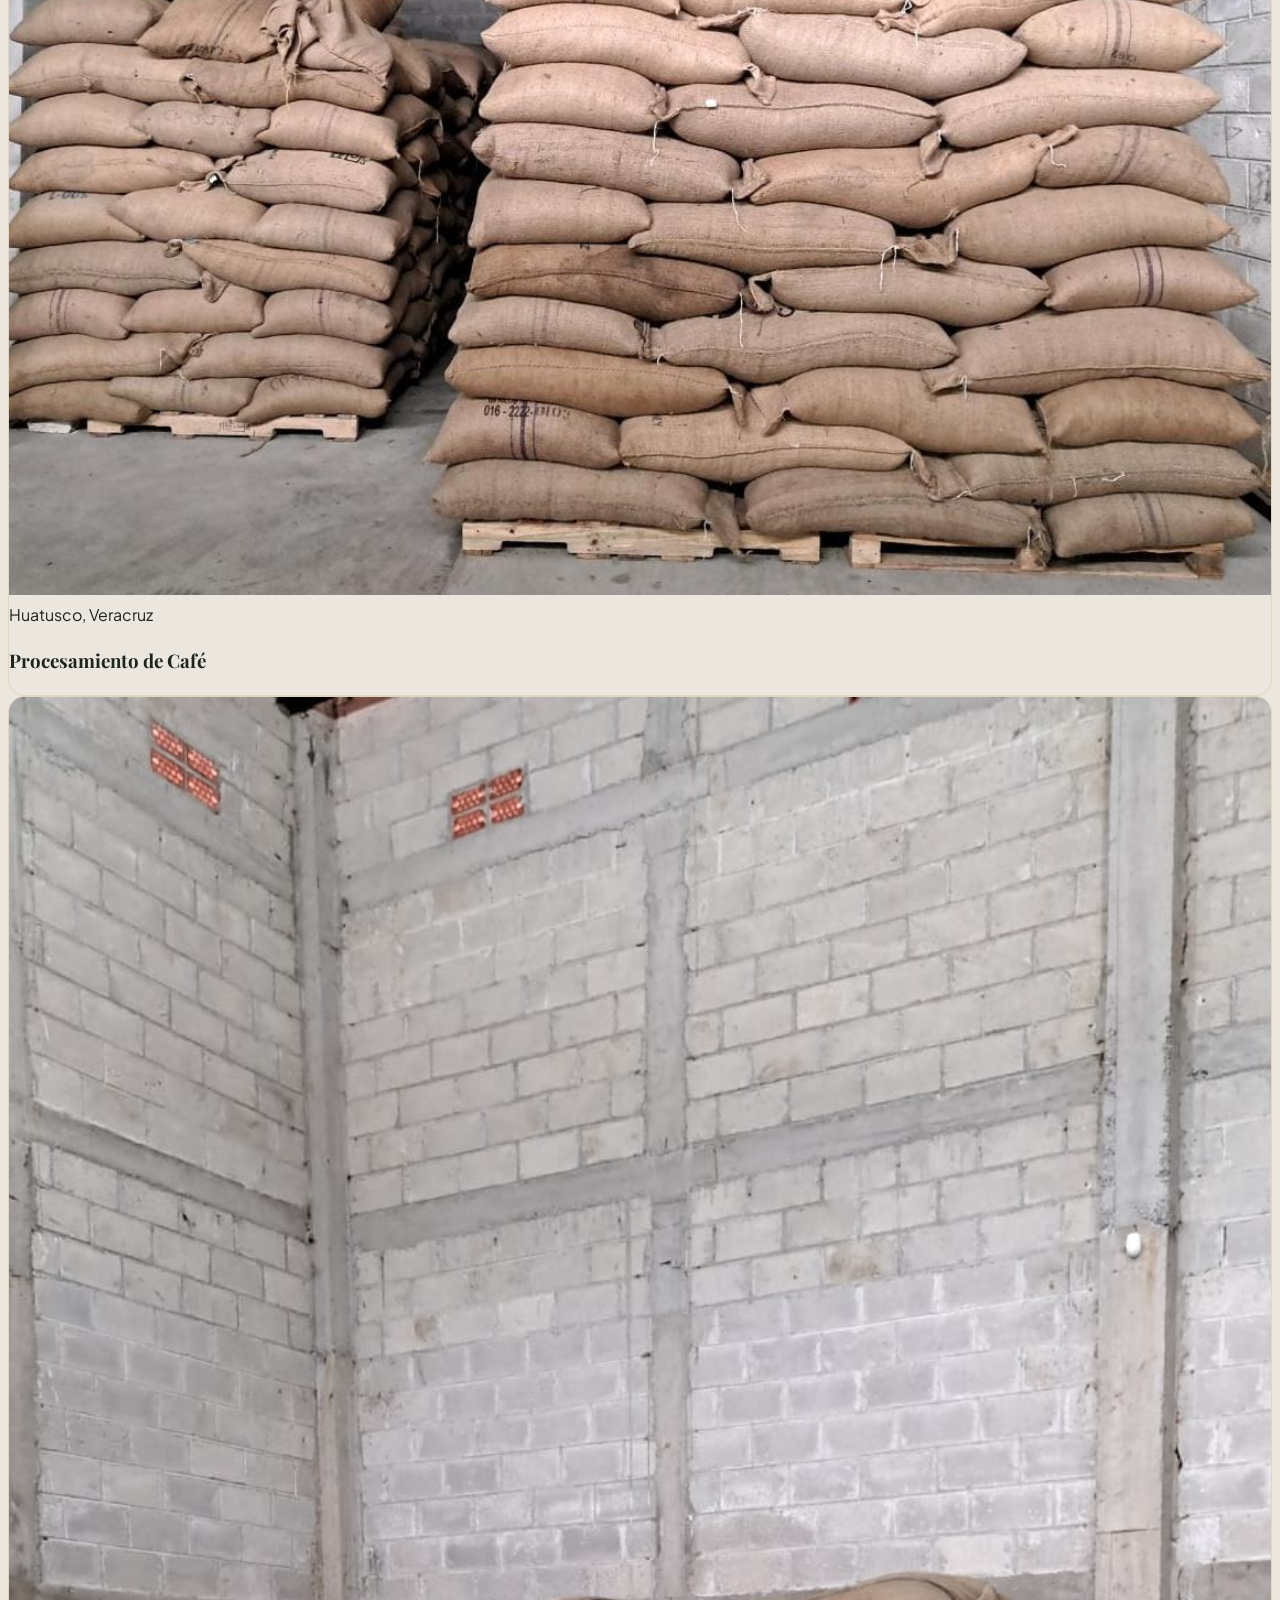
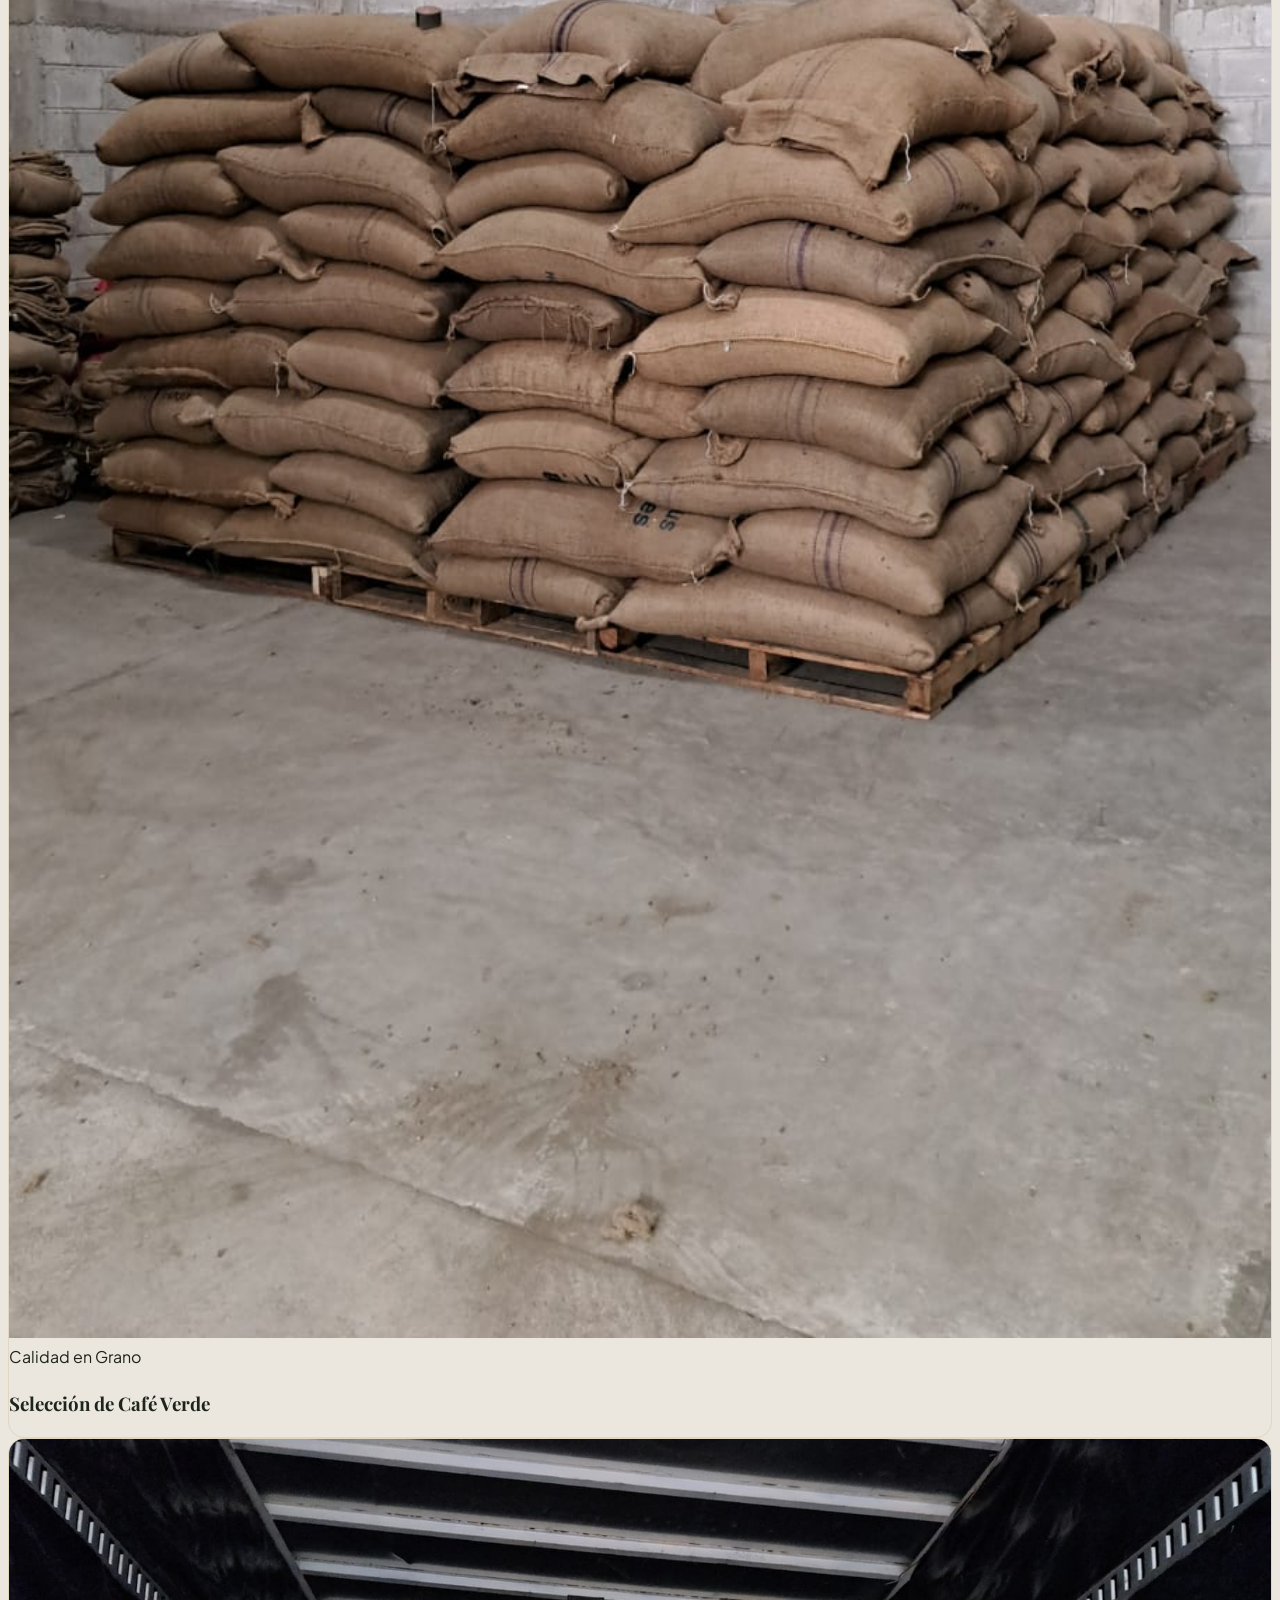
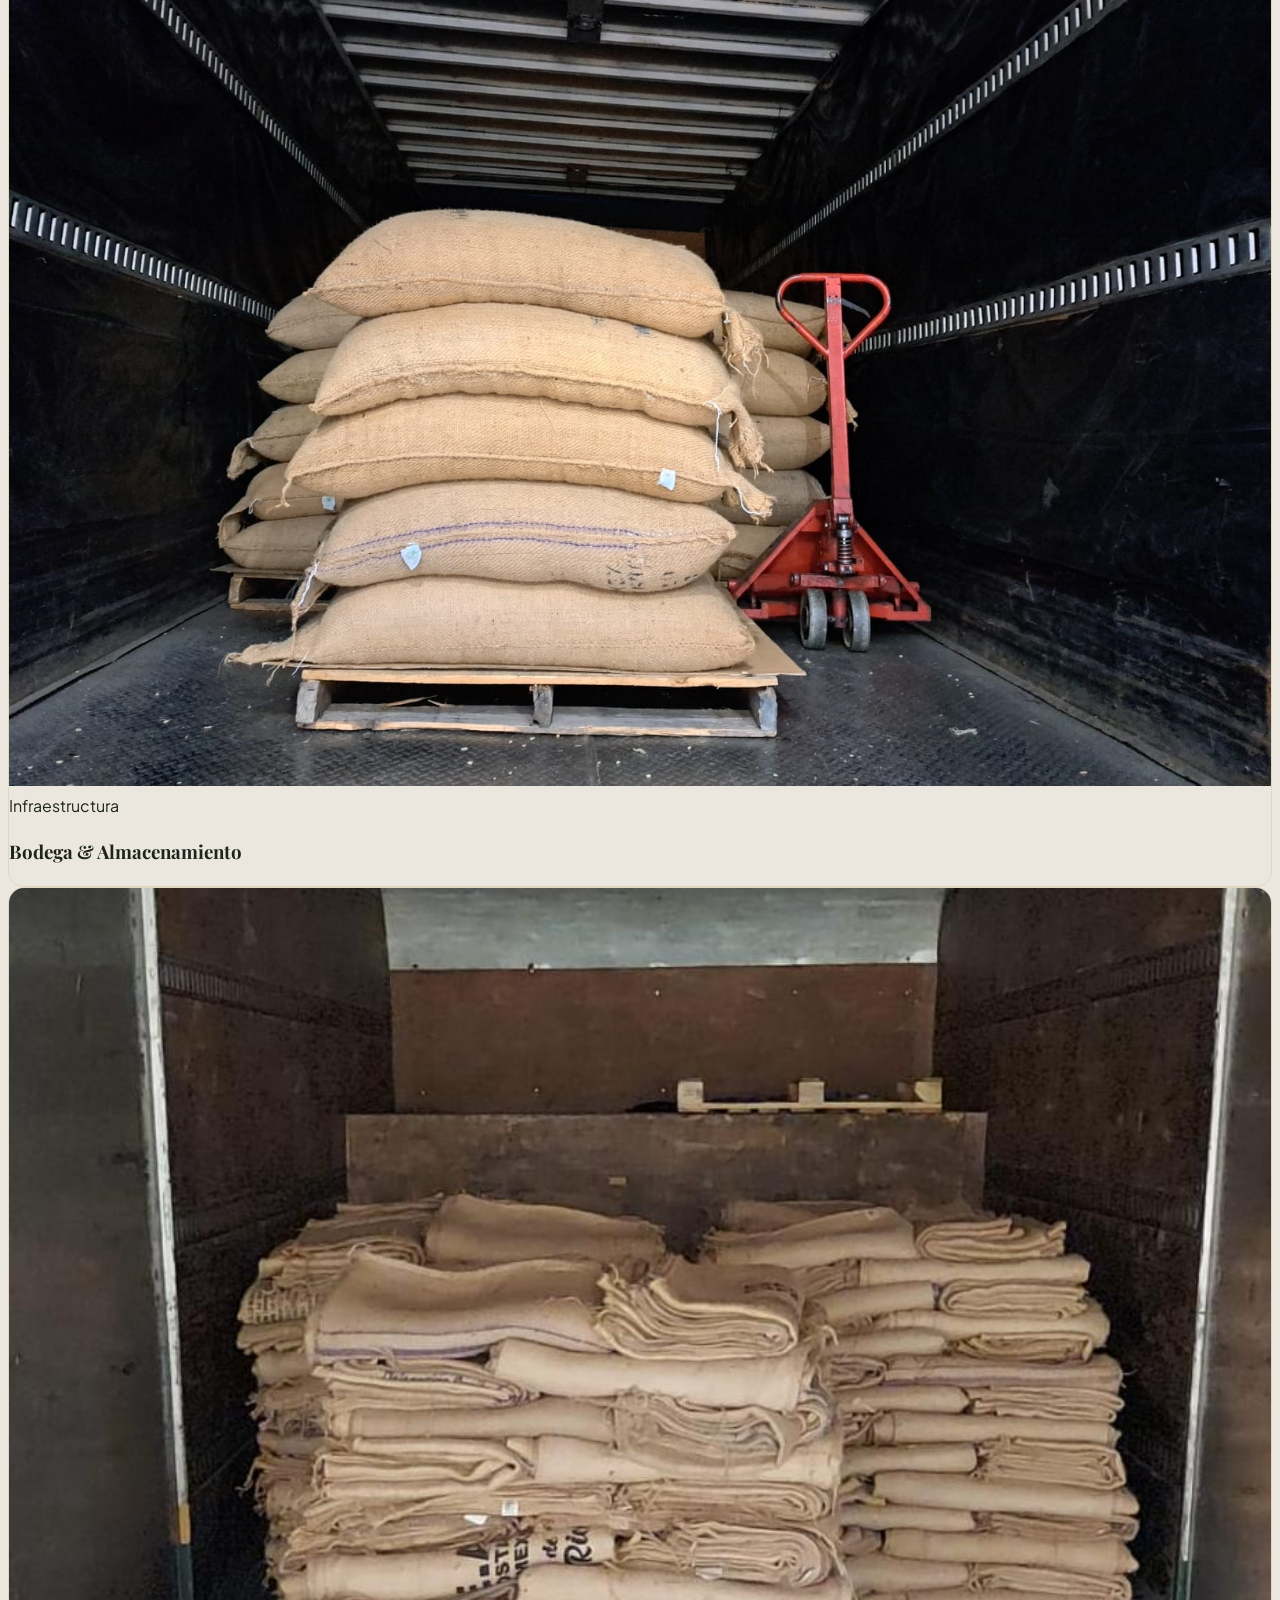
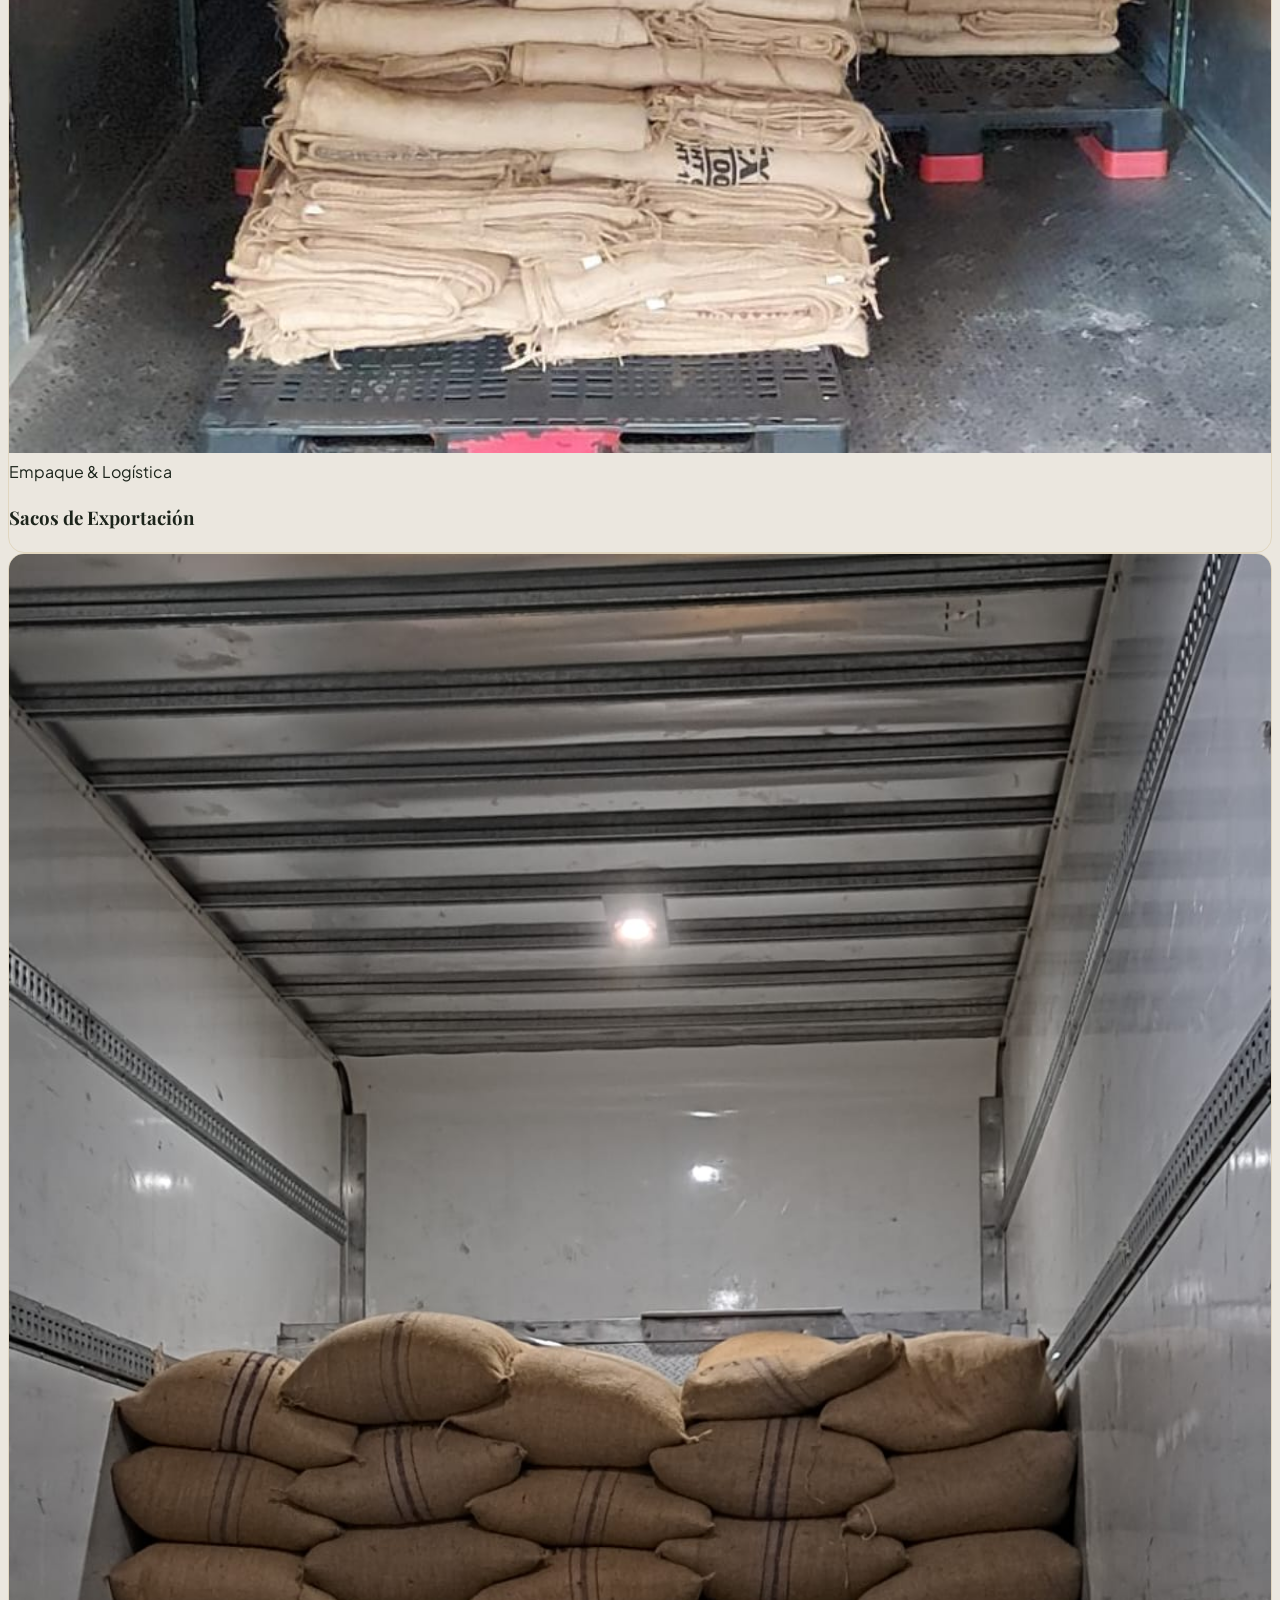
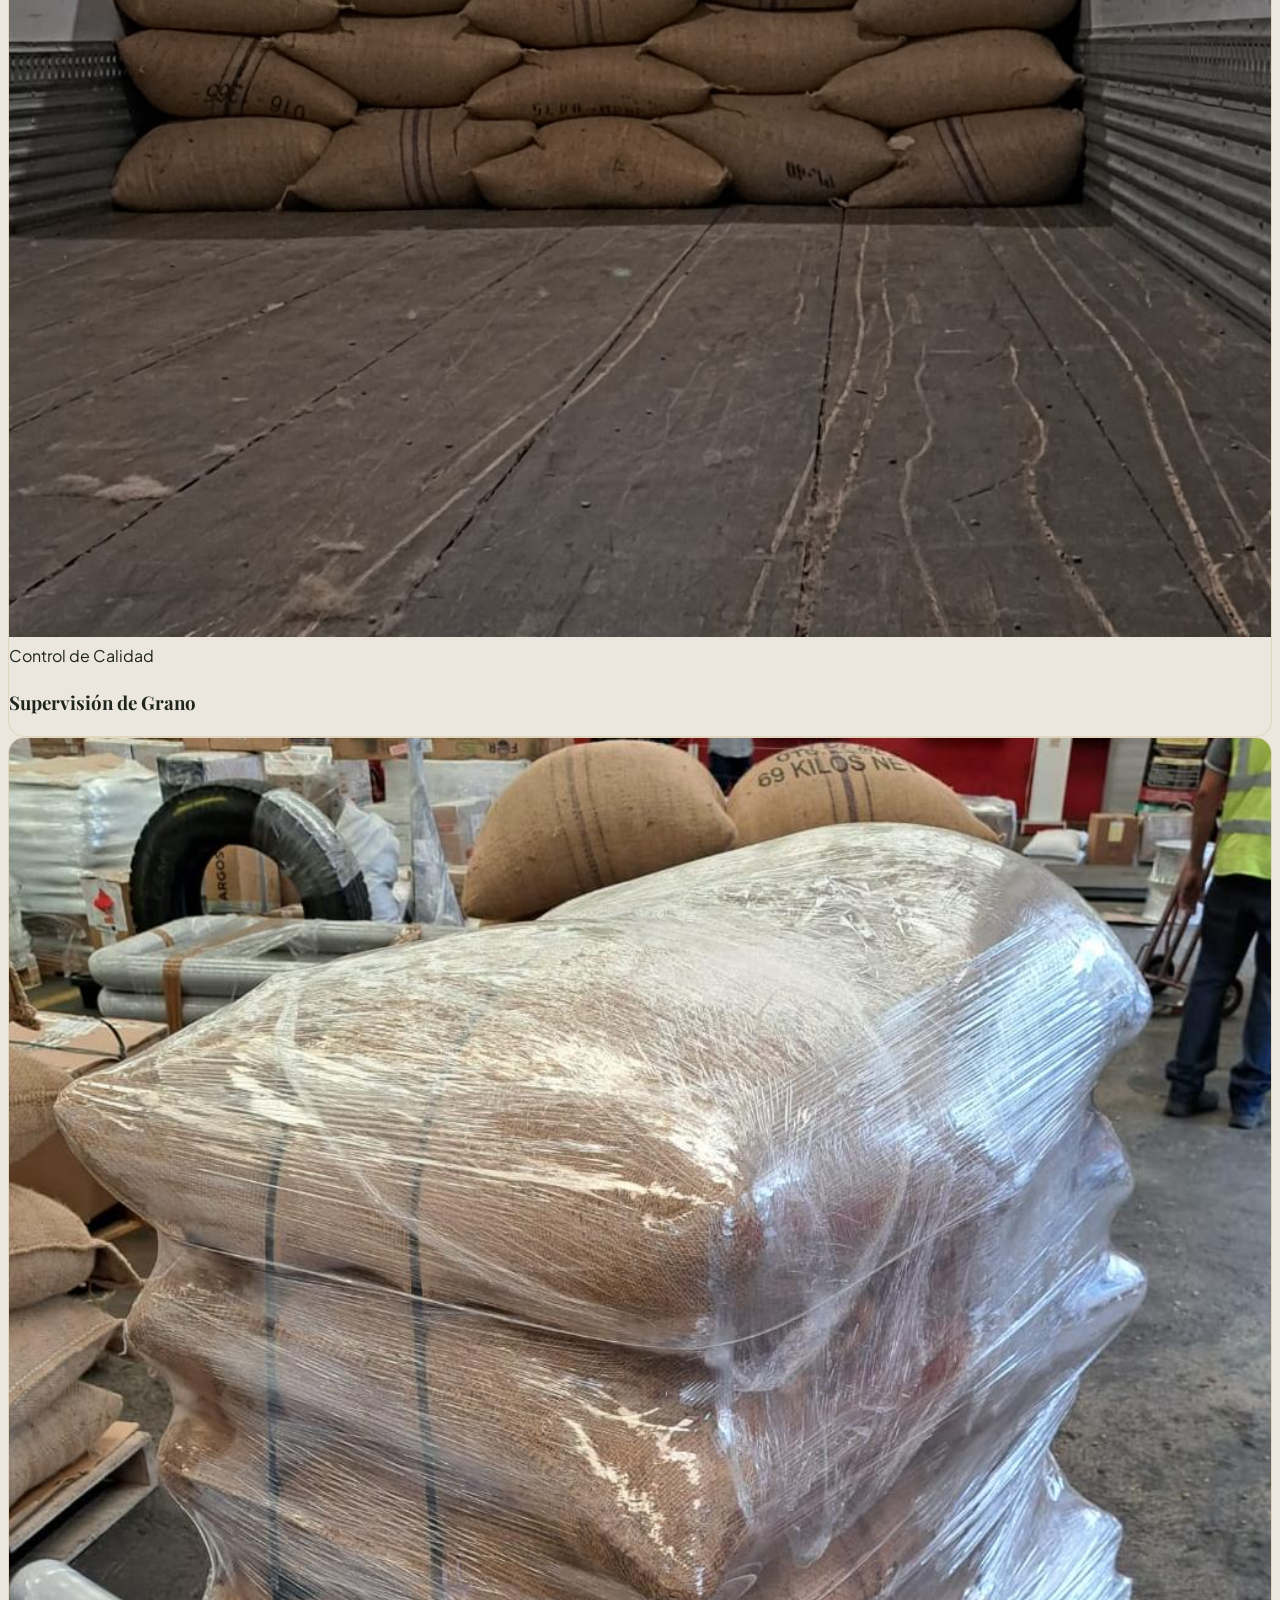
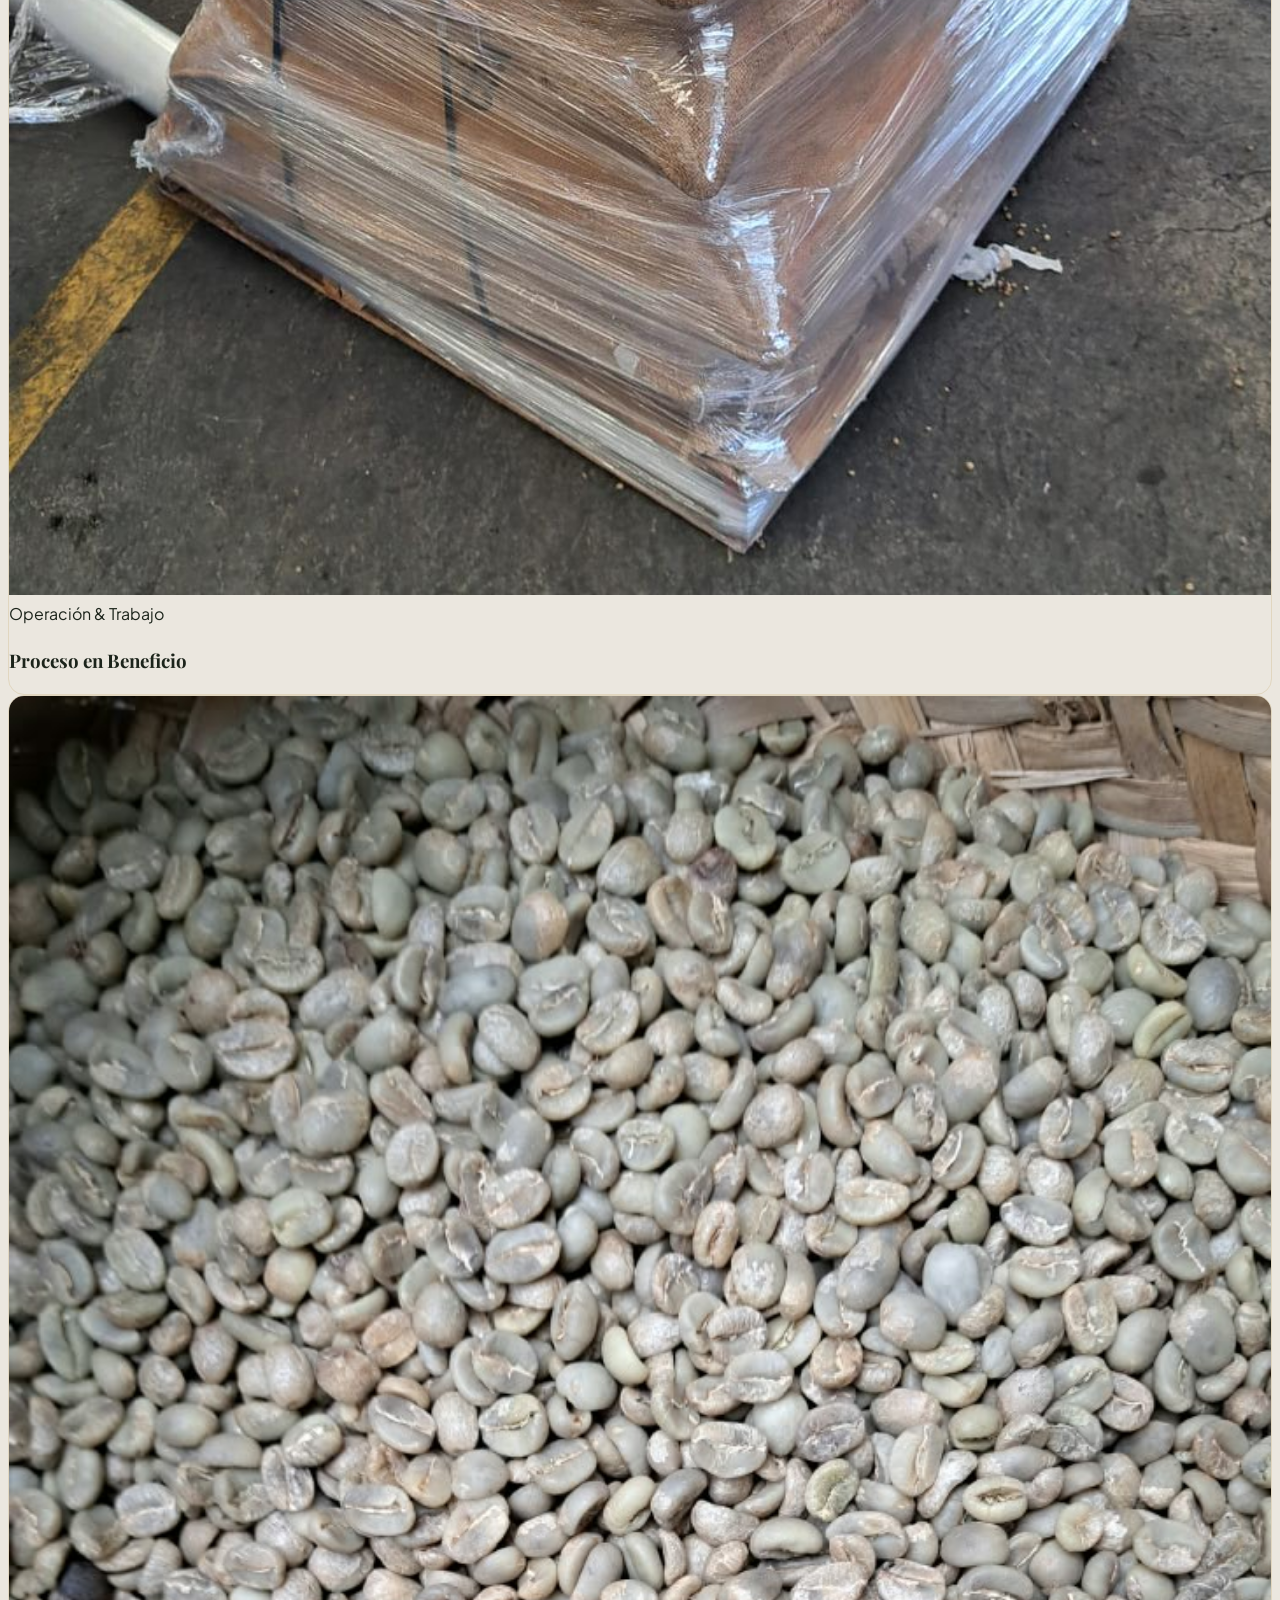
==== commit 93cc1bbd: "galeria 2" ====
--- a/index.html
+++ b/index.html
@@ -105,7 +105,7 @@
               GRUPO CAFETERO ARMAR
             </span>
             <span class="text-[10px] font-semibold tracking-widest text-gold/90 uppercase">
-              S.A. DE C.V. &bull; HUATUSCO, VER.
+              &bull; HUATUSCO, VER.
             </span>
           </div>
         </a>
@@ -249,7 +249,7 @@
 
           <!-- Subtítulo -->
           <p class="text-lg sm:text-xl text-stone-300 font-normal leading-relaxed max-w-2xl font-sans">
-            En <strong class="text-white font-semibold">Grupo Cafetero Armar S.A. de C.V.</strong> nos dedicamos al
+            En <strong class="text-white font-semibold">Grupo Cafetero Armar</strong> nos dedicamos al
             cultivo, procesamiento y comercialización de granos de café de estricta altura, cosechados en el corazón
             de la Sierra de Veracruz.
           </p>
@@ -391,7 +391,7 @@
         <div class="lg:col-span-7 space-y-6" data-aos="fade-left">
           <div class="inline-flex items-center space-x-2 px-3 py-1 bg-leaf/10 text-leaf rounded-lg text-sm font-bold">
             <i class="fas fa-calendar-check text-gold"></i>
-            <span>Fundada el 5 de Septie de 2019</span>
+            <span>Fundada el 5 de Septiembre de 2019</span>
           </div>
 
           <h3 class="text-2xl sm:text-3xl font-normal text-darktext font-serif leading-snug">
@@ -443,7 +443,7 @@
             </p>
             <div class="pt-2">
               <span class="block font-bold text-white tracking-wider uppercase text-sm font-sans">
-                Grupo Cafetero Armar S.A. de C.V.
+                Grupo Cafetero Armar
               </span>
               <span class="text-xs text-gold/90 uppercase tracking-widest font-sans">
                 Huatusco, Veracruz, México
@@ -519,7 +519,8 @@
           Oferta Especializada
         </h2>
         <p class="text-stone-600 mt-3 text-base sm:text-lg leading-relaxed">
-          Soluciones integrales de grano de estricta altura y servicios especializados para comercializadores, tostadores e industria.
+          Soluciones integrales de grano de estricta altura y servicios especializados para comercializadores,
+          tostadores e industria.
         </p>
         <div class="w-20 h-1 bg-[#C4A462] mx-auto mt-4 rounded-full"></div>
       </div>
@@ -533,7 +534,8 @@
           data-aos="fade-up" data-aos-delay="100">
           <div>
             <div class="relative h-52 overflow-hidden">
-              <img src="https://images.unsplash.com/photo-1587734195503-904fca47e0e9?w=800&auto=format&fit=crop&q=80&fm=webp"
+              <img
+                src="https://images.unsplash.com/photo-1587734195503-904fca47e0e9?w=800&auto=format&fit=crop&q=80&fm=webp"
                 alt="Café verde mexicano de diferentes regiones y perfiles" class="w-full h-full object-cover img-zoom">
               <span class="absolute top-3 right-3 gold-badge px-3 py-1 rounded-full text-xs shadow-md">
                 Origen & Perfiles
@@ -570,9 +572,11 @@
           data-aos="fade-up" data-aos-delay="200">
           <div>
             <div class="relative h-52 overflow-hidden">
-              <img src="https://images.unsplash.com/photo-1559056199-641a0ac8b55e?w=800&auto=format&fit=crop&q=80&fm=webp"
+              <img
+                src="https://images.unsplash.com/photo-1559056199-641a0ac8b55e?w=800&auto=format&fit=crop&q=80&fm=webp"
                 alt="Abastecimiento para pequeños y grandes volúmenes" class="w-full h-full object-cover img-zoom">
-              <span class="absolute top-3 right-3 bg-[#2D5A27] text-white font-bold px-3 py-1 rounded-full text-xs shadow-md">
+              <span
+                class="absolute top-3 right-3 bg-[#2D5A27] text-white font-bold px-3 py-1 rounded-full text-xs shadow-md">
                 Volumen Flexible
               </span>
             </div>
@@ -607,7 +611,8 @@
           data-aos="fade-up" data-aos-delay="300">
           <div>
             <div class="relative h-52 overflow-hidden">
-              <img src="https://images.unsplash.com/photo-1524350876685-274059332603?w=800&auto=format&fit=crop&q=80&fm=webp"
+              <img
+                src="https://images.unsplash.com/photo-1524350876685-274059332603?w=800&auto=format&fit=crop&q=80&fm=webp"
                 alt="Relación directa y justa con productores" class="w-full h-full object-cover img-zoom">
               <span class="absolute top-3 right-3 gold-badge px-3 py-1 rounded-full text-xs shadow-md">
                 Trato Directo
@@ -644,9 +649,11 @@
           data-aos="fade-up" data-aos-delay="400">
           <div>
             <div class="relative h-52 overflow-hidden">
-              <img src="https://images.unsplash.com/photo-1514432324607-a09d9b4aefdd?w=800&auto=format&fit=crop&q=80&fm=webp"
+              <img
+                src="https://images.unsplash.com/photo-1514432324607-a09d9b4aefdd?w=800&auto=format&fit=crop&q=80&fm=webp"
                 alt="Atención personalizada" class="w-full h-full object-cover img-zoom">
-              <span class="absolute top-3 right-3 bg-[#2D5A27] text-white font-bold px-3 py-1 rounded-full text-xs shadow-md">
+              <span
+                class="absolute top-3 right-3 bg-[#2D5A27] text-white font-bold px-3 py-1 rounded-full text-xs shadow-md">
                 Asesoría Dedicada
               </span>
             </div>
@@ -681,7 +688,8 @@
           data-aos="fade-up" data-aos-delay="500">
           <div>
             <div class="relative h-52 overflow-hidden">
-              <img src="https://images.unsplash.com/photo-1511920170033-f8396924c348?w=800&auto=format&fit=crop&q=80&fm=webp"
+              <img
+                src="https://images.unsplash.com/photo-1511920170033-f8396924c348?w=800&auto=format&fit=crop&q=80&fm=webp"
                 alt="Cumplimiento y seriedad en cada negociación" class="w-full h-full object-cover img-zoom">
               <span class="absolute top-3 right-3 gold-badge px-3 py-1 rounded-full text-xs shadow-md">
                 Seriedad Comercial
@@ -718,9 +726,12 @@
           data-aos="fade-up" data-aos-delay="600">
           <div>
             <div class="relative h-52 overflow-hidden">
-              <img src="https://images.unsplash.com/photo-1495474472287-4d71bcdd2085?w=800&auto=format&fit=crop&q=80&fm=webp"
-                alt="Soluciones comerciales adaptadas a las necesidades de cada cliente" class="w-full h-full object-cover img-zoom">
-              <span class="absolute top-3 right-3 bg-[#2D5A27] text-white font-bold px-3 py-1 rounded-full text-xs shadow-md">
+              <img
+                src="https://images.unsplash.com/photo-1495474472287-4d71bcdd2085?w=800&auto=format&fit=crop&q=80&fm=webp"
+                alt="Soluciones comerciales adaptadas a las necesidades de cada cliente"
+                class="w-full h-full object-cover img-zoom">
+              <span
+                class="absolute top-3 right-3 bg-[#2D5A27] text-white font-bold px-3 py-1 rounded-full text-xs shadow-md">
                 Propuestas a la Medida
               </span>
             </div>
@@ -1242,77 +1253,91 @@
       <div class="grid grid-cols-1 sm:grid-cols-2 lg:grid-cols-3 xl:grid-cols-4 gap-6">
 
         <!-- Foto 1 -->
-        <div class="gallery-card group relative overflow-hidden rounded-2xl border border-white/10 shadow-lg bg-darkcard aspect-[4/3]"
+        <div
+          class="gallery-card group relative overflow-hidden rounded-2xl border border-white/10 shadow-lg bg-darkcard aspect-[4/3]"
           data-aos="fade-up" data-aos-delay="100">
           <img src="assets/images/galeria/armar_1.jpeg" alt="Grupo Cafetero Armar - Instalaciones y Beneficio 1"
             class="gallery-img w-full h-full object-cover">
-          <div class="gallery-overlay absolute inset-0 bg-gradient-to-t from-darkbg/90 via-darkbg/40 to-transparent opacity-0 group-hover:opacity-100 transition-all duration-400 flex flex-col justify-end p-5">
+          <div
+            class="gallery-overlay absolute inset-0 bg-gradient-to-t from-darkbg/90 via-darkbg/40 to-transparent opacity-0 group-hover:opacity-100 transition-all duration-400 flex flex-col justify-end p-5">
             <span class="text-gold text-xs font-bold uppercase tracking-wider mb-1">Huatusco, Veracruz</span>
             <h3 class="text-white font-serif font-bold text-lg">Procesamiento de Café</h3>
           </div>
         </div>
 
         <!-- Foto 2 -->
-        <div class="gallery-card group relative overflow-hidden rounded-2xl border border-white/10 shadow-lg bg-darkcard aspect-[4/3]"
+        <div
+          class="gallery-card group relative overflow-hidden rounded-2xl border border-white/10 shadow-lg bg-darkcard aspect-[4/3]"
           data-aos="fade-up" data-aos-delay="200">
           <img src="assets/images/galeria/armar_2.jpeg" alt="Grupo Cafetero Armar - Instalaciones y Beneficio 2"
             class="gallery-img w-full h-full object-cover">
-          <div class="gallery-overlay absolute inset-0 bg-gradient-to-t from-darkbg/90 via-darkbg/40 to-transparent opacity-0 group-hover:opacity-100 transition-all duration-400 flex flex-col justify-end p-5">
+          <div
+            class="gallery-overlay absolute inset-0 bg-gradient-to-t from-darkbg/90 via-darkbg/40 to-transparent opacity-0 group-hover:opacity-100 transition-all duration-400 flex flex-col justify-end p-5">
             <span class="text-gold text-xs font-bold uppercase tracking-wider mb-1">Calidad en Grano</span>
             <h3 class="text-white font-serif font-bold text-lg">Selección de Café Verde</h3>
           </div>
         </div>
 
         <!-- Foto 3 -->
-        <div class="gallery-card group relative overflow-hidden rounded-2xl border border-white/10 shadow-lg bg-darkcard aspect-[4/3]"
+        <div
+          class="gallery-card group relative overflow-hidden rounded-2xl border border-white/10 shadow-lg bg-darkcard aspect-[4/3]"
           data-aos="fade-up" data-aos-delay="300">
           <img src="assets/images/galeria/armar_3.jpeg" alt="Grupo Cafetero Armar - Instalaciones y Beneficio 3"
             class="gallery-img w-full h-full object-cover">
-          <div class="gallery-overlay absolute inset-0 bg-gradient-to-t from-darkbg/90 via-darkbg/40 to-transparent opacity-0 group-hover:opacity-100 transition-all duration-400 flex flex-col justify-end p-5">
+          <div
+            class="gallery-overlay absolute inset-0 bg-gradient-to-t from-darkbg/90 via-darkbg/40 to-transparent opacity-0 group-hover:opacity-100 transition-all duration-400 flex flex-col justify-end p-5">
             <span class="text-gold text-xs font-bold uppercase tracking-wider mb-1">Infraestructura</span>
             <h3 class="text-white font-serif font-bold text-lg">Bodega & Almacenamiento</h3>
           </div>
         </div>
 
         <!-- Foto 4 -->
-        <div class="gallery-card group relative overflow-hidden rounded-2xl border border-white/10 shadow-lg bg-darkcard aspect-[4/3]"
+        <div
+          class="gallery-card group relative overflow-hidden rounded-2xl border border-white/10 shadow-lg bg-darkcard aspect-[4/3]"
           data-aos="fade-up" data-aos-delay="400">
           <img src="assets/images/galeria/armar_4.jpeg" alt="Grupo Cafetero Armar - Instalaciones y Beneficio 4"
             class="gallery-img w-full h-full object-cover">
-          <div class="gallery-overlay absolute inset-0 bg-gradient-to-t from-darkbg/90 via-darkbg/40 to-transparent opacity-0 group-hover:opacity-100 transition-all duration-400 flex flex-col justify-end p-5">
+          <div
+            class="gallery-overlay absolute inset-0 bg-gradient-to-t from-darkbg/90 via-darkbg/40 to-transparent opacity-0 group-hover:opacity-100 transition-all duration-400 flex flex-col justify-end p-5">
             <span class="text-gold text-xs font-bold uppercase tracking-wider mb-1">Empaque & Logística</span>
             <h3 class="text-white font-serif font-bold text-lg">Sacos de Exportación</h3>
           </div>
         </div>
 
         <!-- Foto 5 -->
-        <div class="gallery-card group relative overflow-hidden rounded-2xl border border-white/10 shadow-lg bg-darkcard aspect-[4/3]"
+        <div
+          class="gallery-card group relative overflow-hidden rounded-2xl border border-white/10 shadow-lg bg-darkcard aspect-[4/3]"
           data-aos="fade-up" data-aos-delay="500">
           <img src="assets/images/galeria/armar_5.jpeg" alt="Grupo Cafetero Armar - Instalaciones y Beneficio 5"
             class="gallery-img w-full h-full object-cover">
-          <div class="gallery-overlay absolute inset-0 bg-gradient-to-t from-darkbg/90 via-darkbg/40 to-transparent opacity-0 group-hover:opacity-100 transition-all duration-400 flex flex-col justify-end p-5">
+          <div
+            class="gallery-overlay absolute inset-0 bg-gradient-to-t from-darkbg/90 via-darkbg/40 to-transparent opacity-0 group-hover:opacity-100 transition-all duration-400 flex flex-col justify-end p-5">
             <span class="text-gold text-xs font-bold uppercase tracking-wider mb-1">Control de Calidad</span>
             <h3 class="text-white font-serif font-bold text-lg">Supervisión de Grano</h3>
           </div>
         </div>
 
         <!-- Foto 6 -->
-        <div class="gallery-card group relative overflow-hidden rounded-2xl border border-white/10 shadow-lg bg-darkcard aspect-[4/3]"
+        <div
+          class="gallery-card group relative overflow-hidden rounded-2xl border border-white/10 shadow-lg bg-darkcard aspect-[4/3]"
           data-aos="fade-up" data-aos-delay="600">
           <img src="assets/images/galeria/armar_6.jpeg" alt="Grupo Cafetero Armar - Instalaciones y Beneficio 6"
             class="gallery-img w-full h-full object-cover">
-          <div class="gallery-overlay absolute inset-0 bg-gradient-to-t from-darkbg/90 via-darkbg/40 to-transparent opacity-0 group-hover:opacity-100 transition-all duration-400 flex flex-col justify-end p-5">
+          <div
+            class="gallery-overlay absolute inset-0 bg-gradient-to-t from-darkbg/90 via-darkbg/40 to-transparent opacity-0 group-hover:opacity-100 transition-all duration-400 flex flex-col justify-end p-5">
             <span class="text-gold text-xs font-bold uppercase tracking-wider mb-1">Operación & Trabajo</span>
             <h3 class="text-white font-serif font-bold text-lg">Proceso en Beneficio</h3>
           </div>
         </div>
 
         <!-- Foto 7 -->
-        <div class="gallery-card group relative overflow-hidden rounded-2xl border border-white/10 shadow-lg bg-darkcard aspect-[4/3] sm:col-span-2 lg:col-span-1 xl:col-span-2"
+        <div
+          class="gallery-card group relative overflow-hidden rounded-2xl border border-white/10 shadow-lg bg-darkcard aspect-[4/3] sm:col-span-2 lg:col-span-1 xl:col-span-2"
           data-aos="fade-up" data-aos-delay="700">
           <img src="assets/images/galeria/armar_7.jpeg" alt="Grupo Cafetero Armar - Instalaciones y Beneficio 7"
             class="gallery-img w-full h-full object-cover">
-          <div class="gallery-overlay absolute inset-0 bg-gradient-to-t from-darkbg/90 via-darkbg/40 to-transparent opacity-0 group-hover:opacity-100 transition-all duration-400 flex flex-col justify-end p-5">
+          <div
+            class="gallery-overlay absolute inset-0 bg-gradient-to-t from-darkbg/90 via-darkbg/40 to-transparent opacity-0 group-hover:opacity-100 transition-all duration-400 flex flex-col justify-end p-5">
             <span class="text-gold text-xs font-bold uppercase tracking-wider mb-1">Origen & Pasión</span>
             <h3 class="text-white font-serif font-bold text-lg">Grupo Cafetero Armar</h3>
           </div>
@@ -1541,7 +1566,7 @@
             </span>
           </div>
           <p class="text-stone-400 text-sm max-w-sm leading-relaxed">
-            Grupo Cafetero Armar S.A. de C.V. - Fundación 3 de Abril de 2019.<br>
+            Grupo Cafetero Armar - Fundación 3 de Abril de 2019.<br>
             Productores, procesadores y comercializadores de café de estricta altura de Huatusco, Veracruz.
           </p>
           <div class="text-xs text-gold font-serif italic">
@@ -1576,13 +1601,14 @@
           </p>
         </div>
 
+
       </div>
 
       <!-- Pie Inferior con Firma de Desarrollador -->
       <div
         class="pt-8 flex flex-col sm:flex-row items-center justify-between text-xs text-stone-400 space-y-4 sm:space-y-0">
         <div>
-          &copy; 2026 Grupo Cafetero Armar S.A. de C.V. Todos los derechos reservados.
+          &copy; 2026 Grupo Cafetero Armar Todos los derechos reservados.
         </div>
         <div class="flex items-center space-x-1">
           <span>Powered by</span>
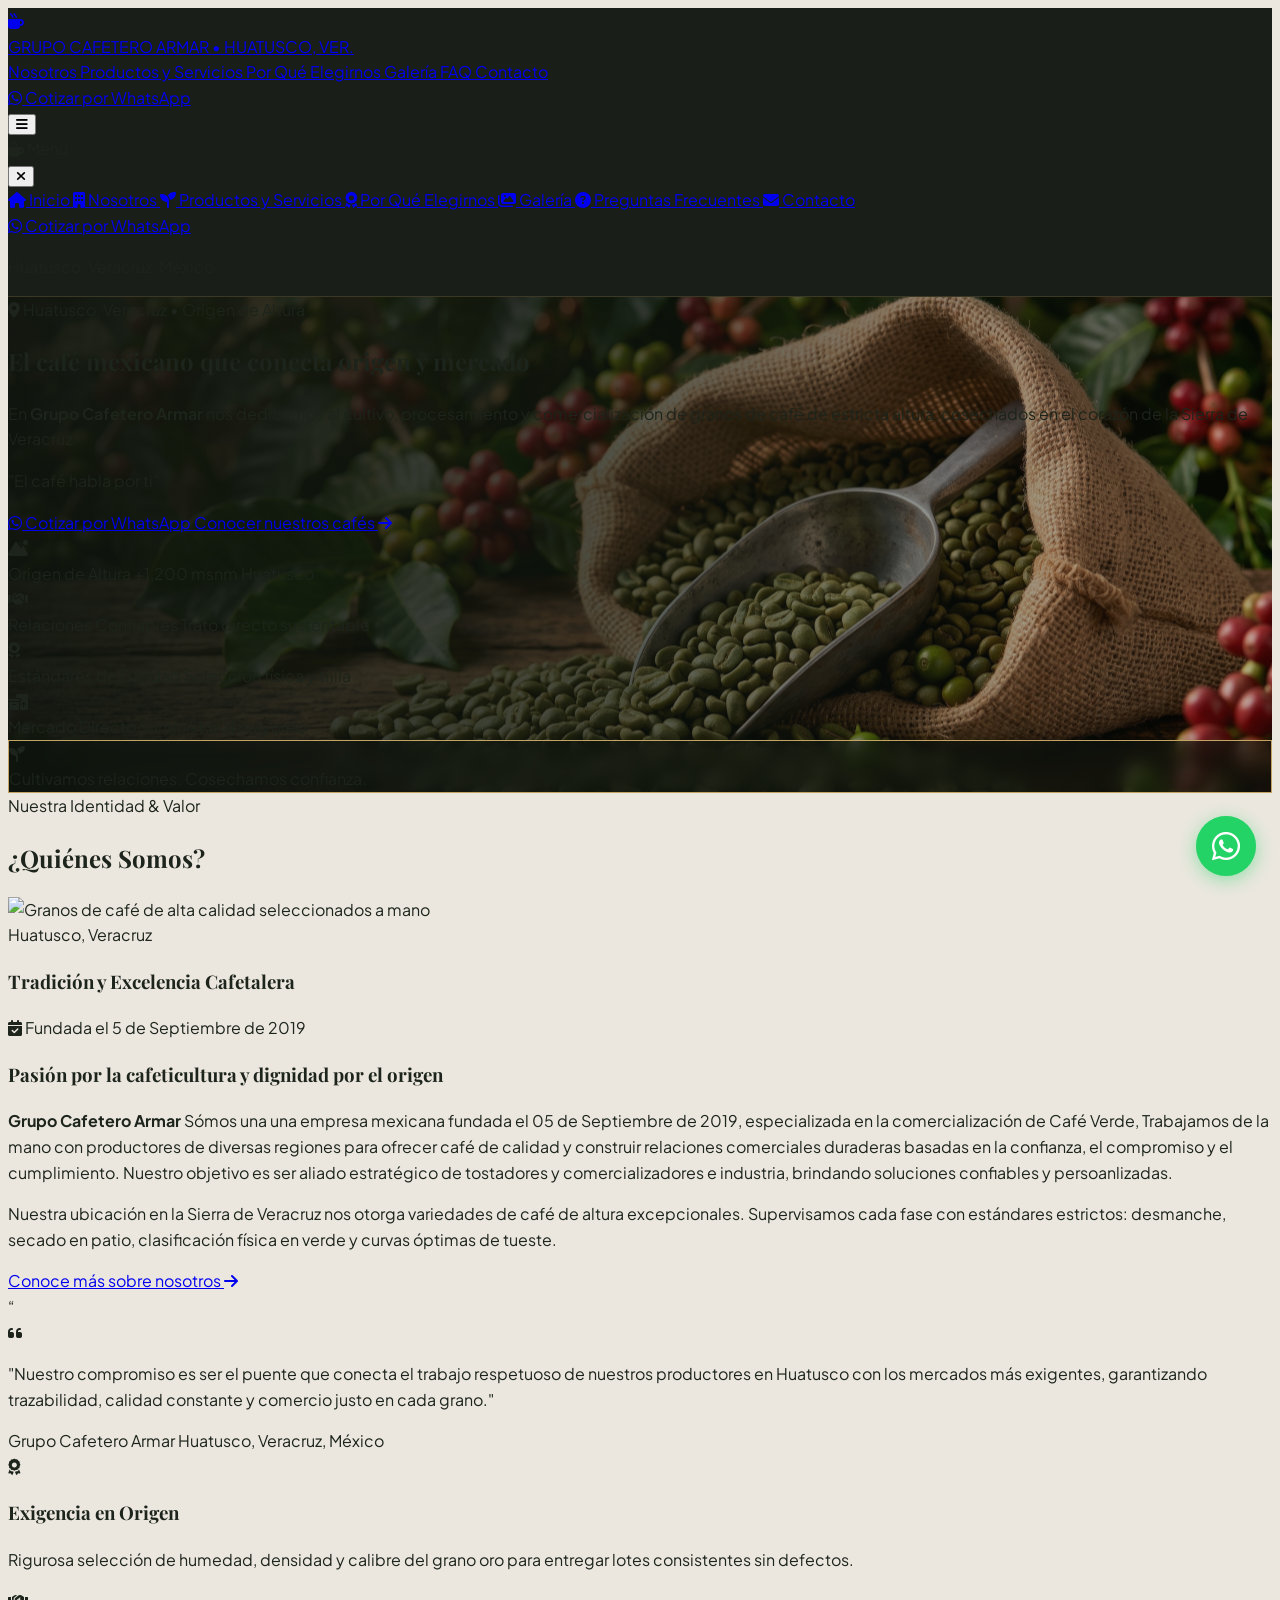
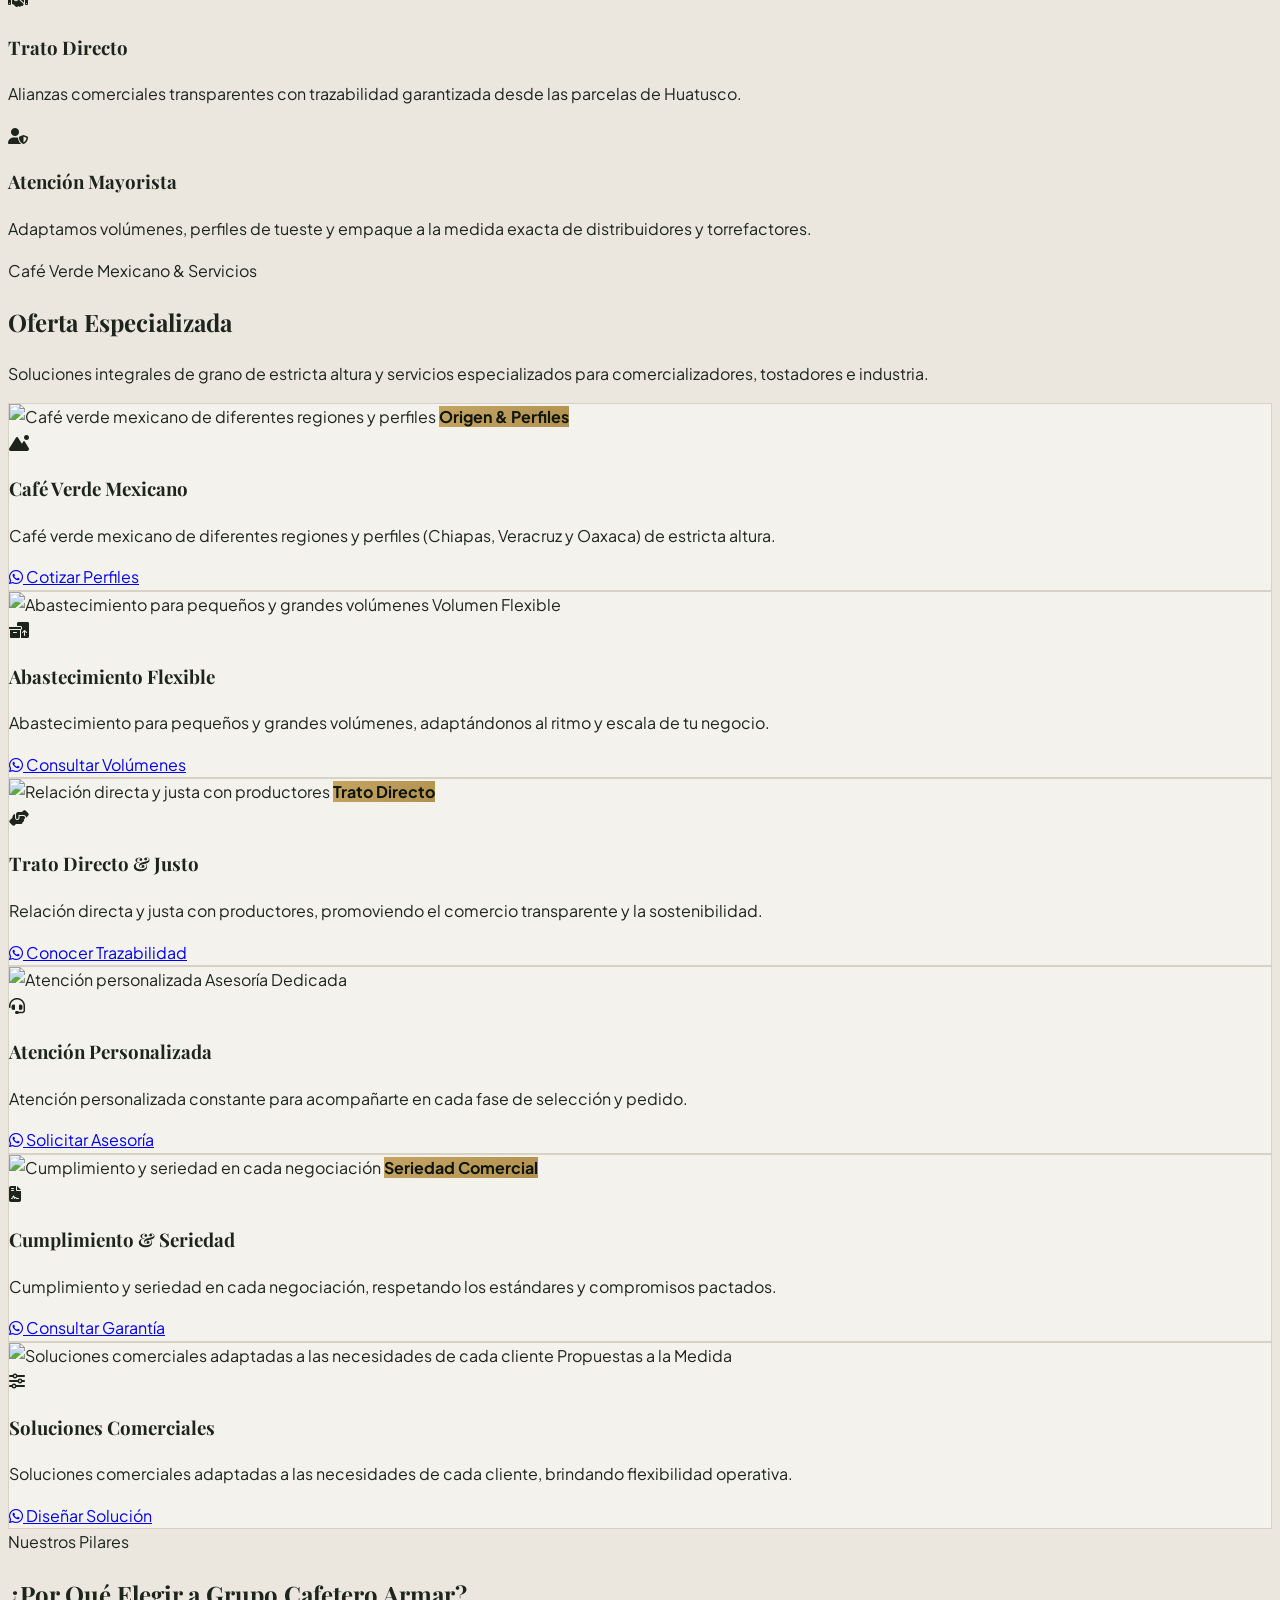
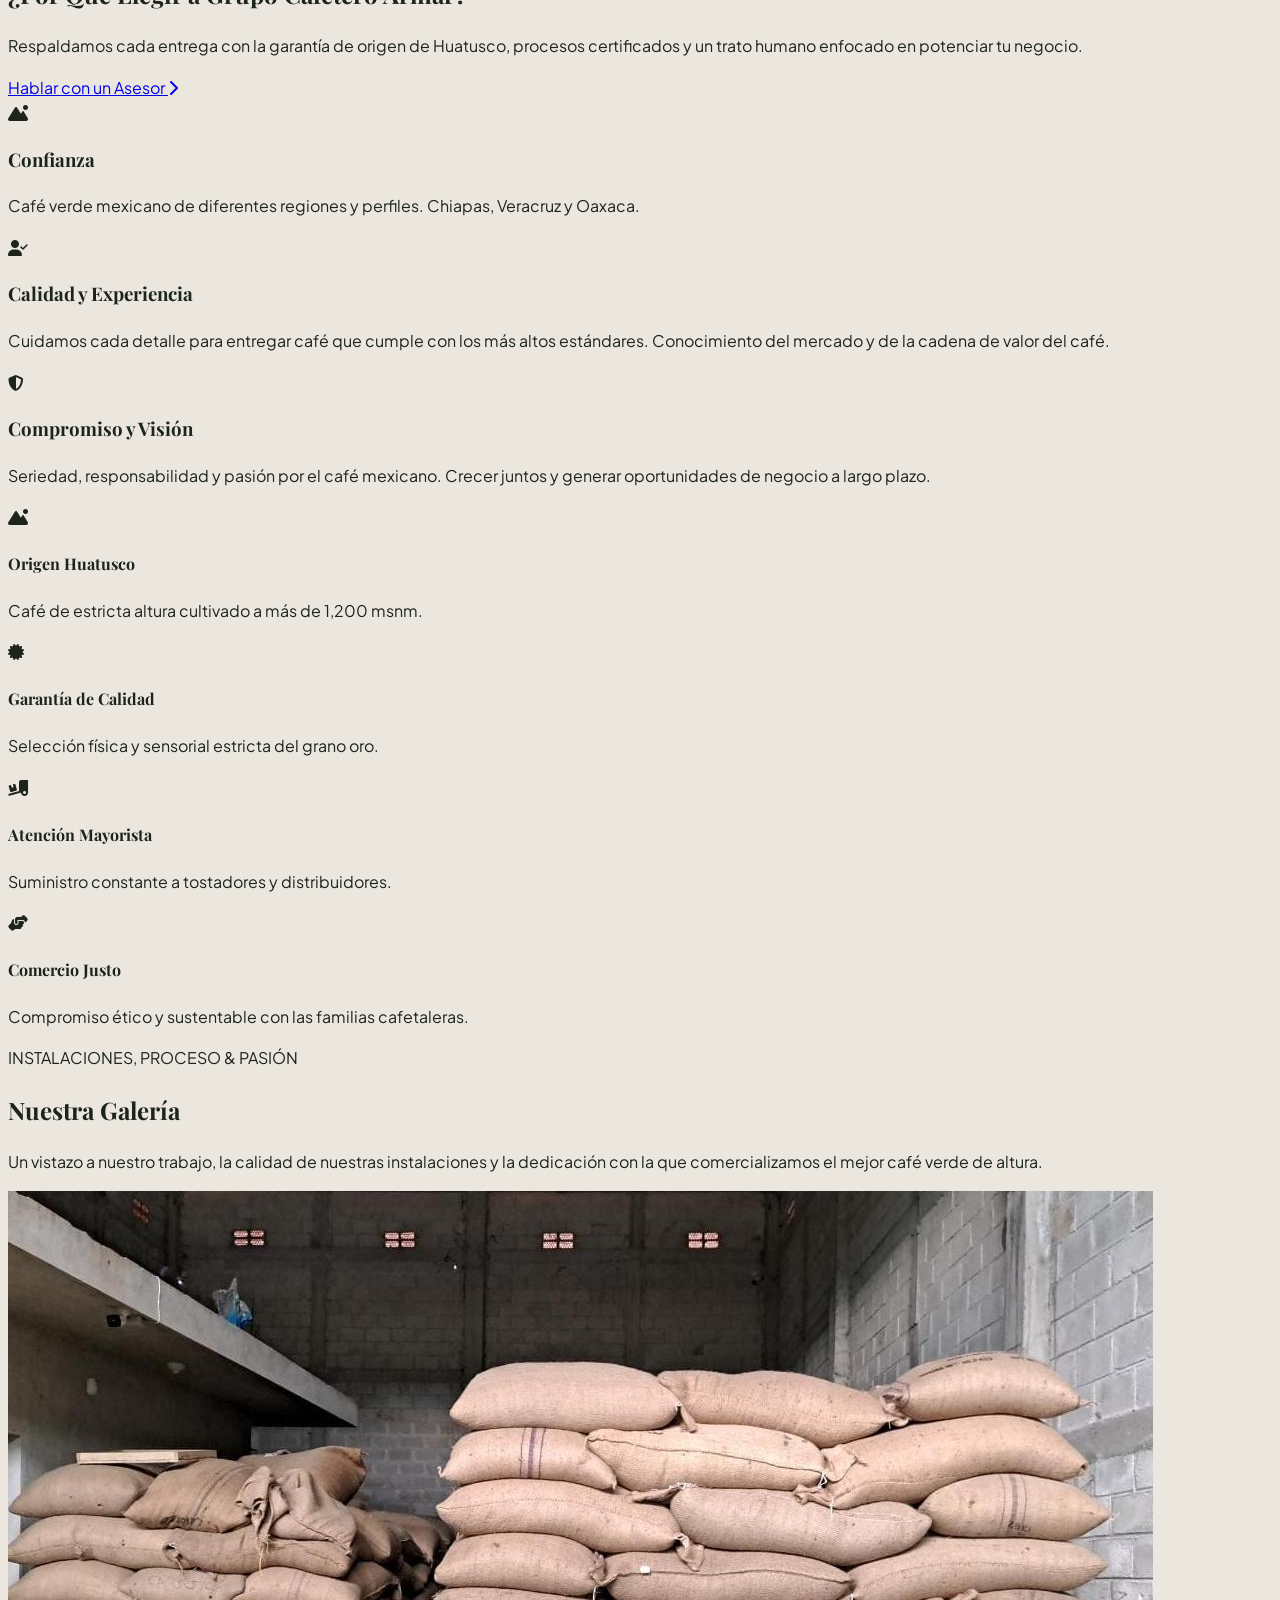
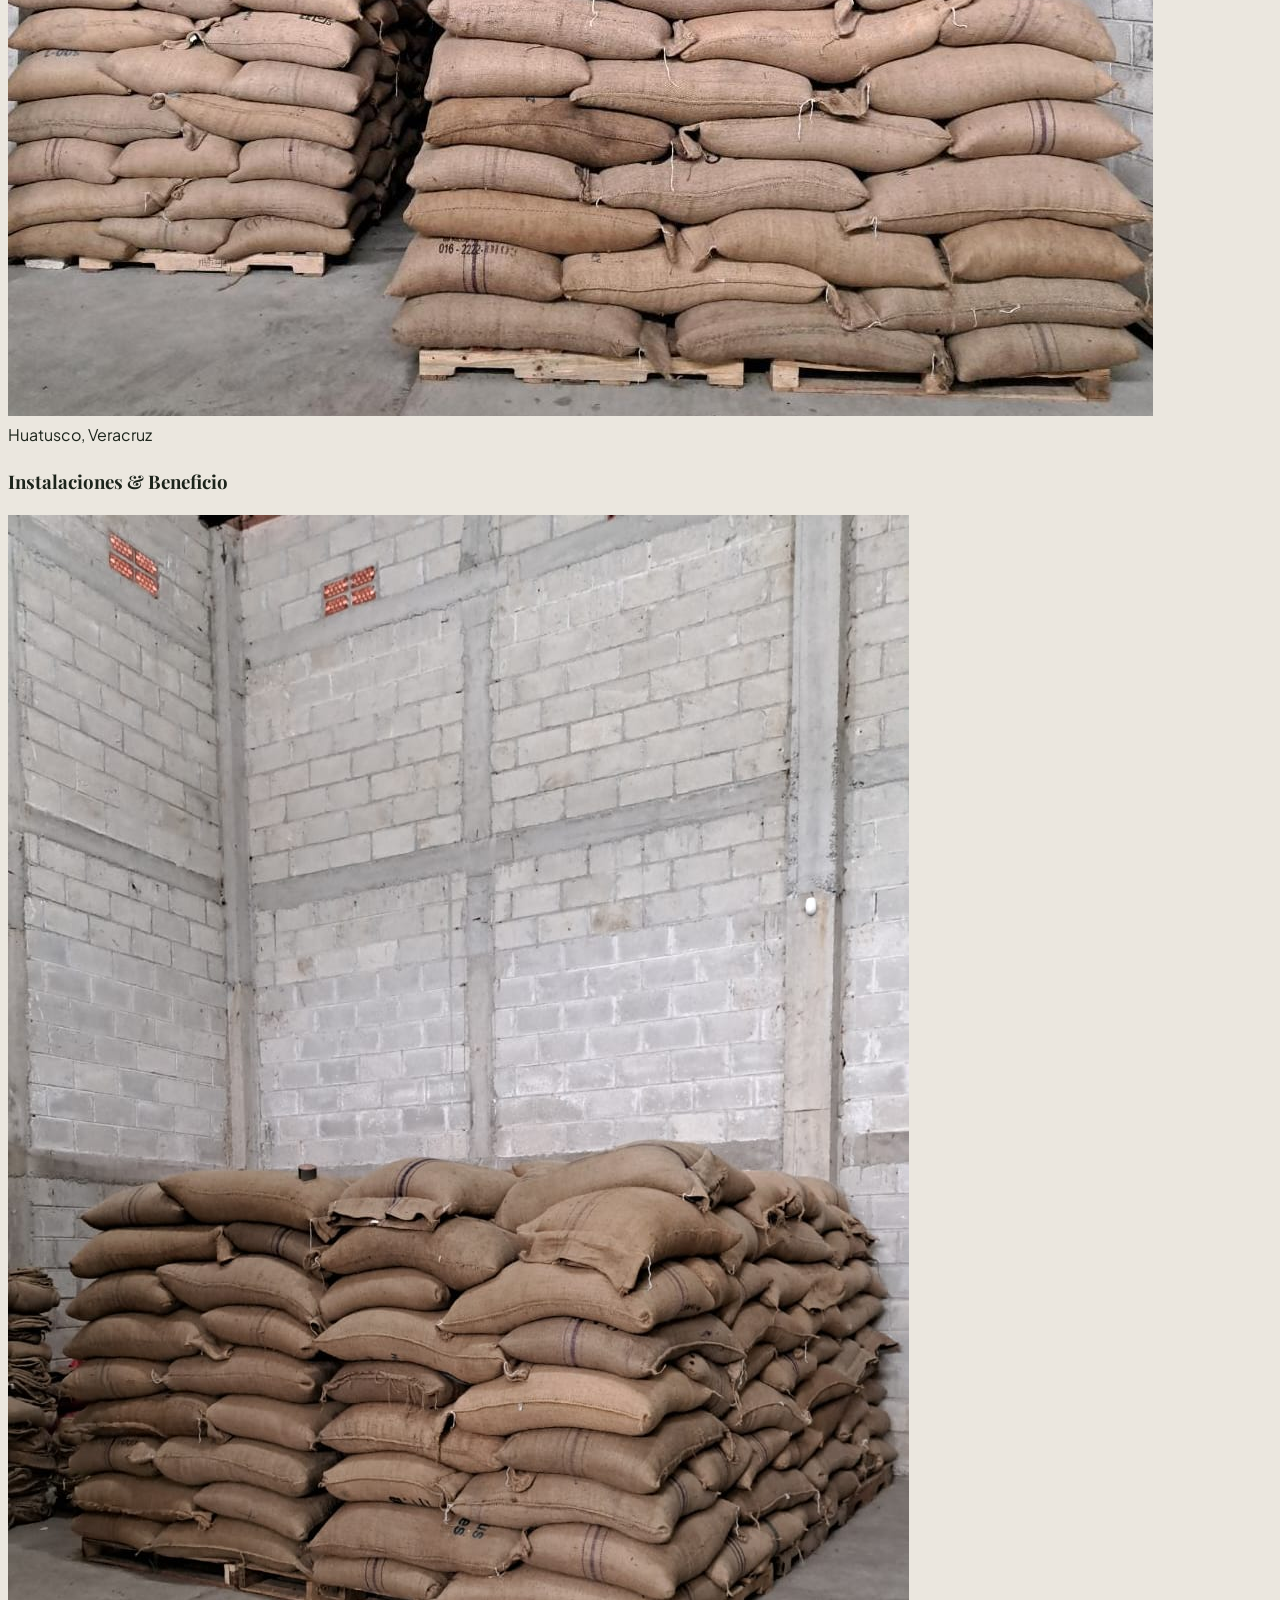
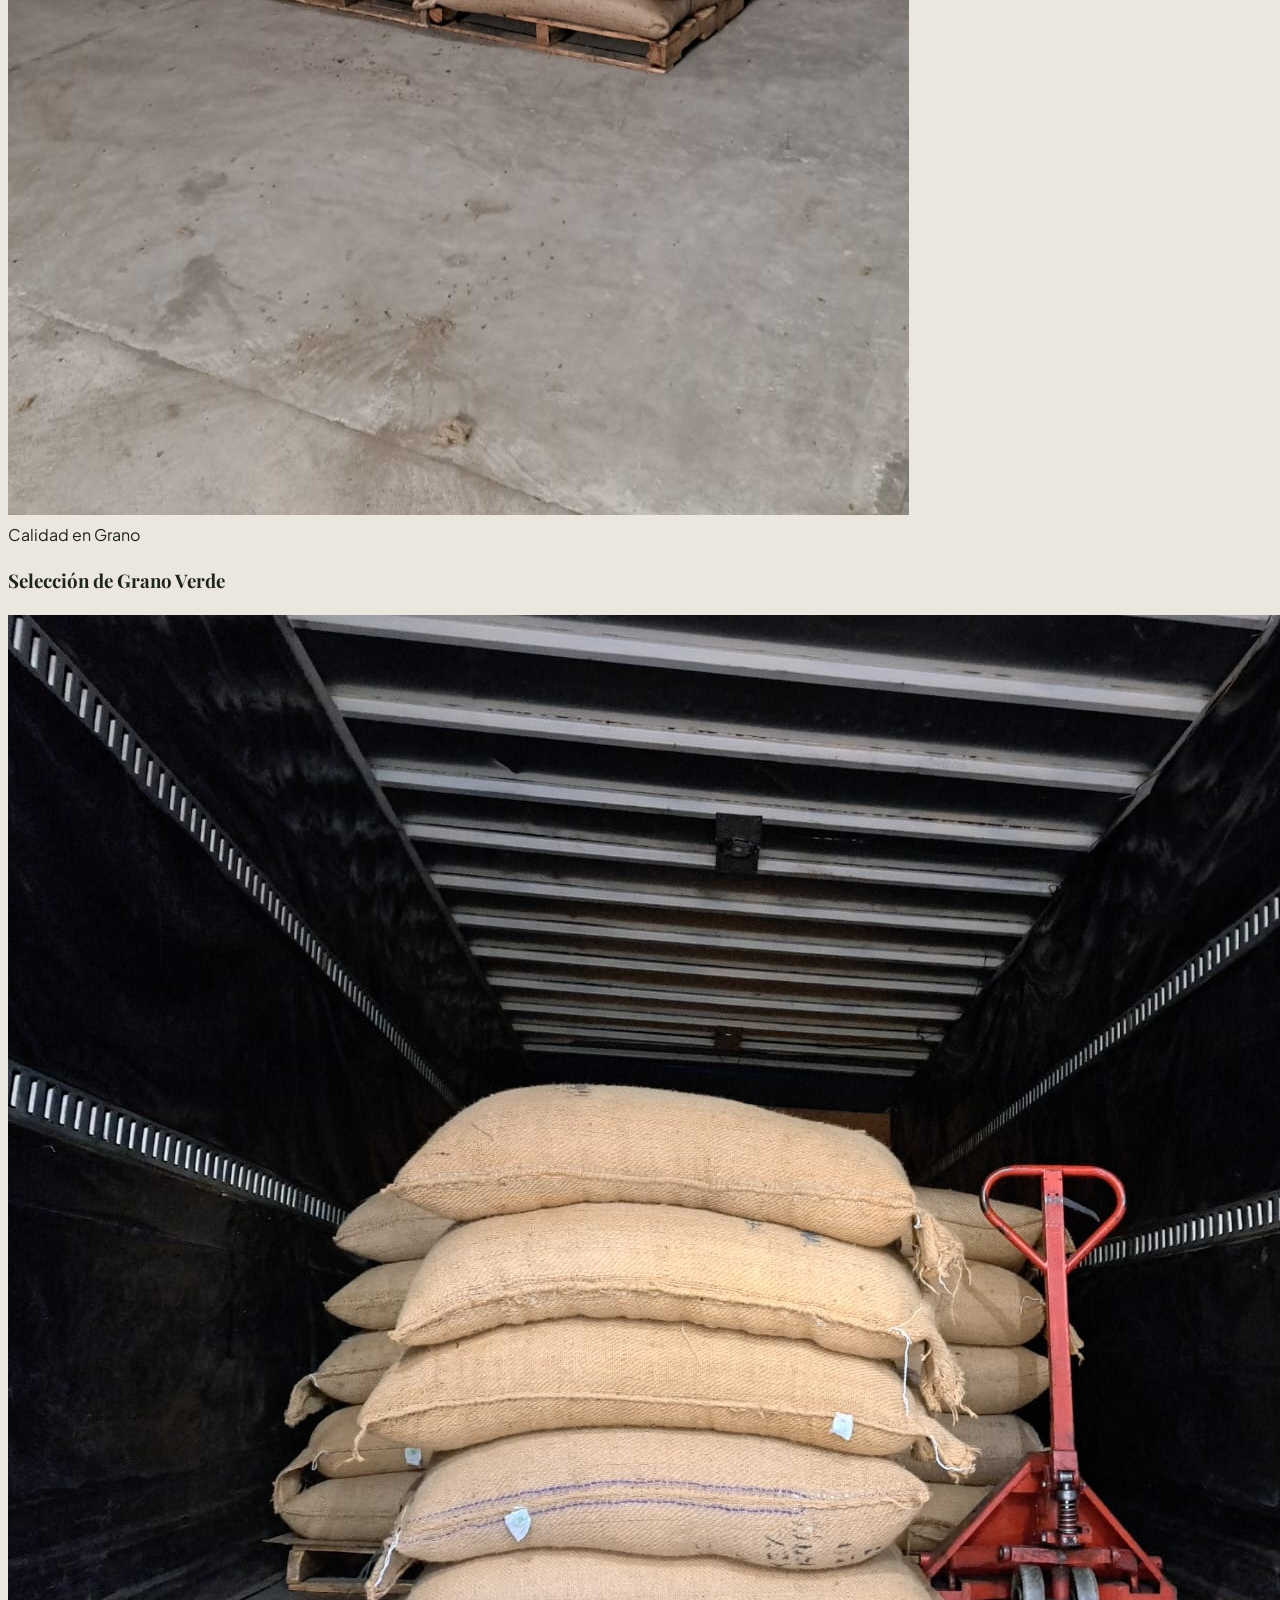
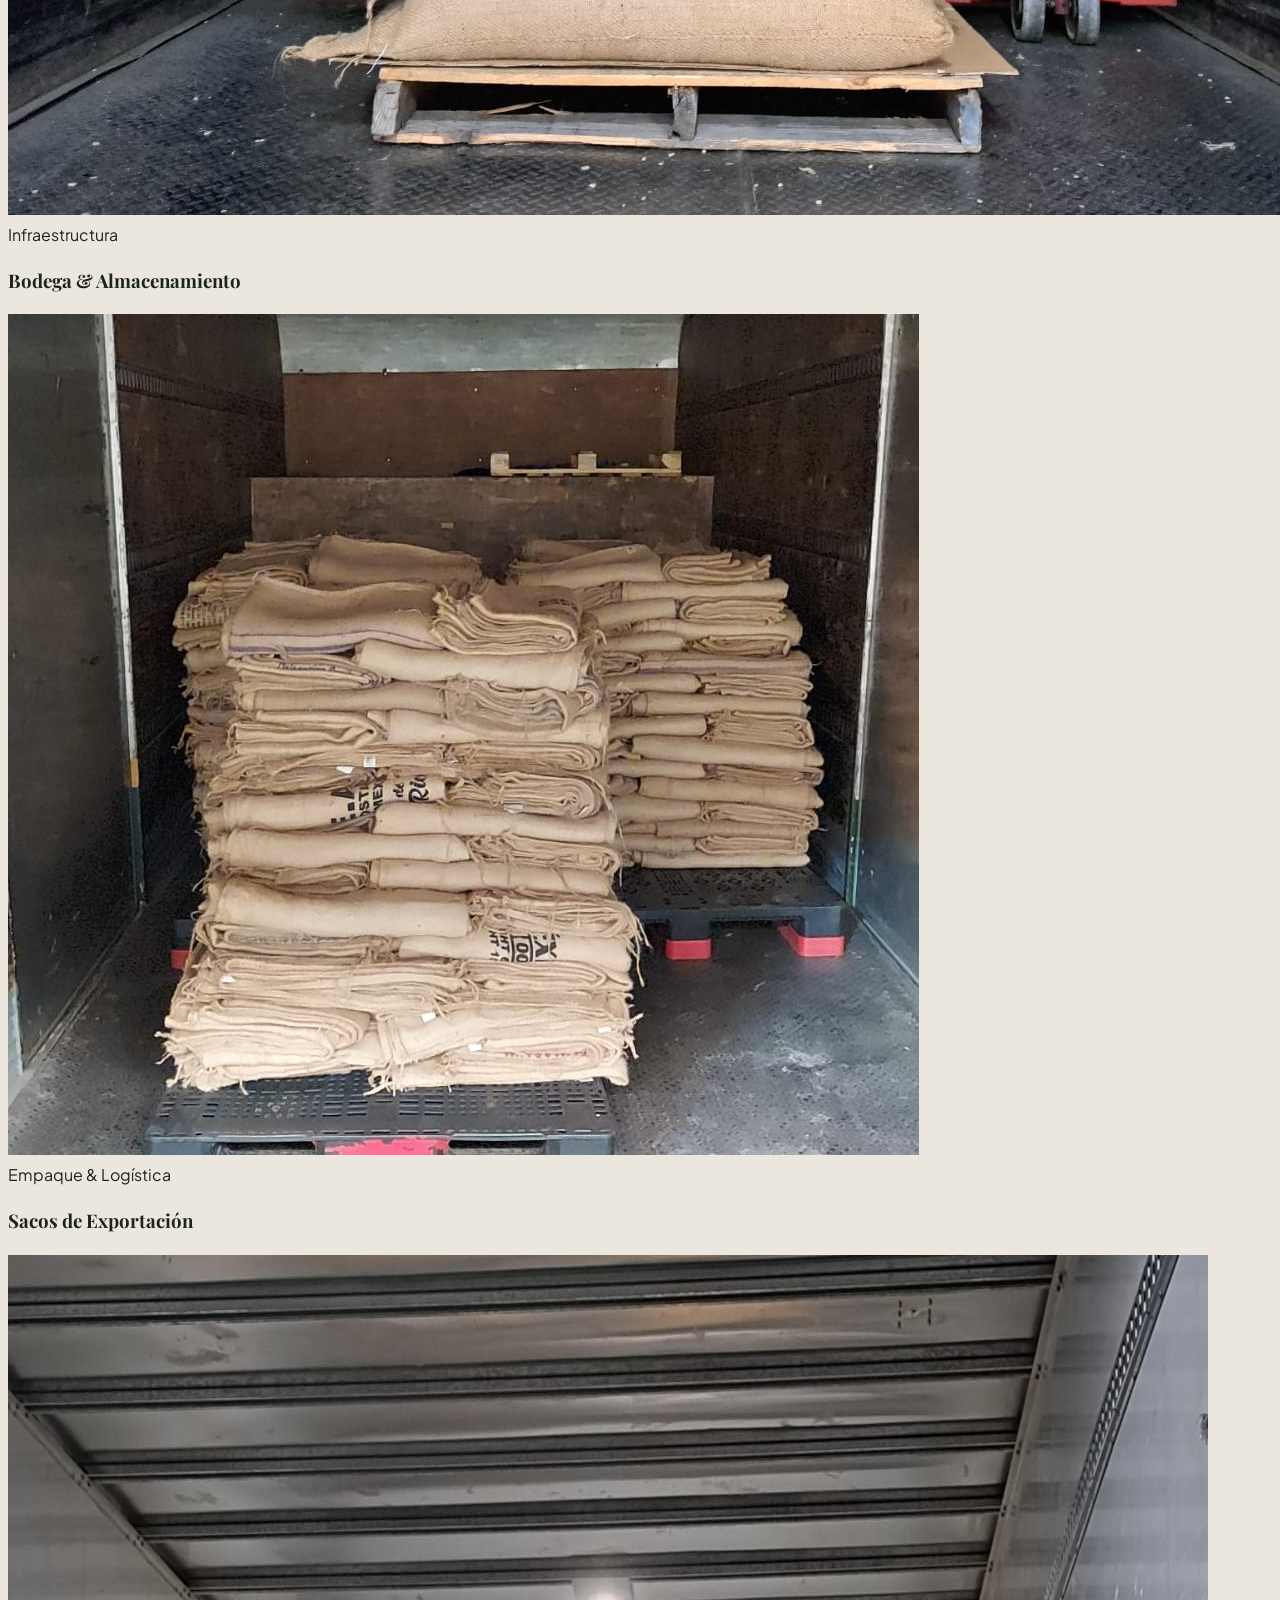
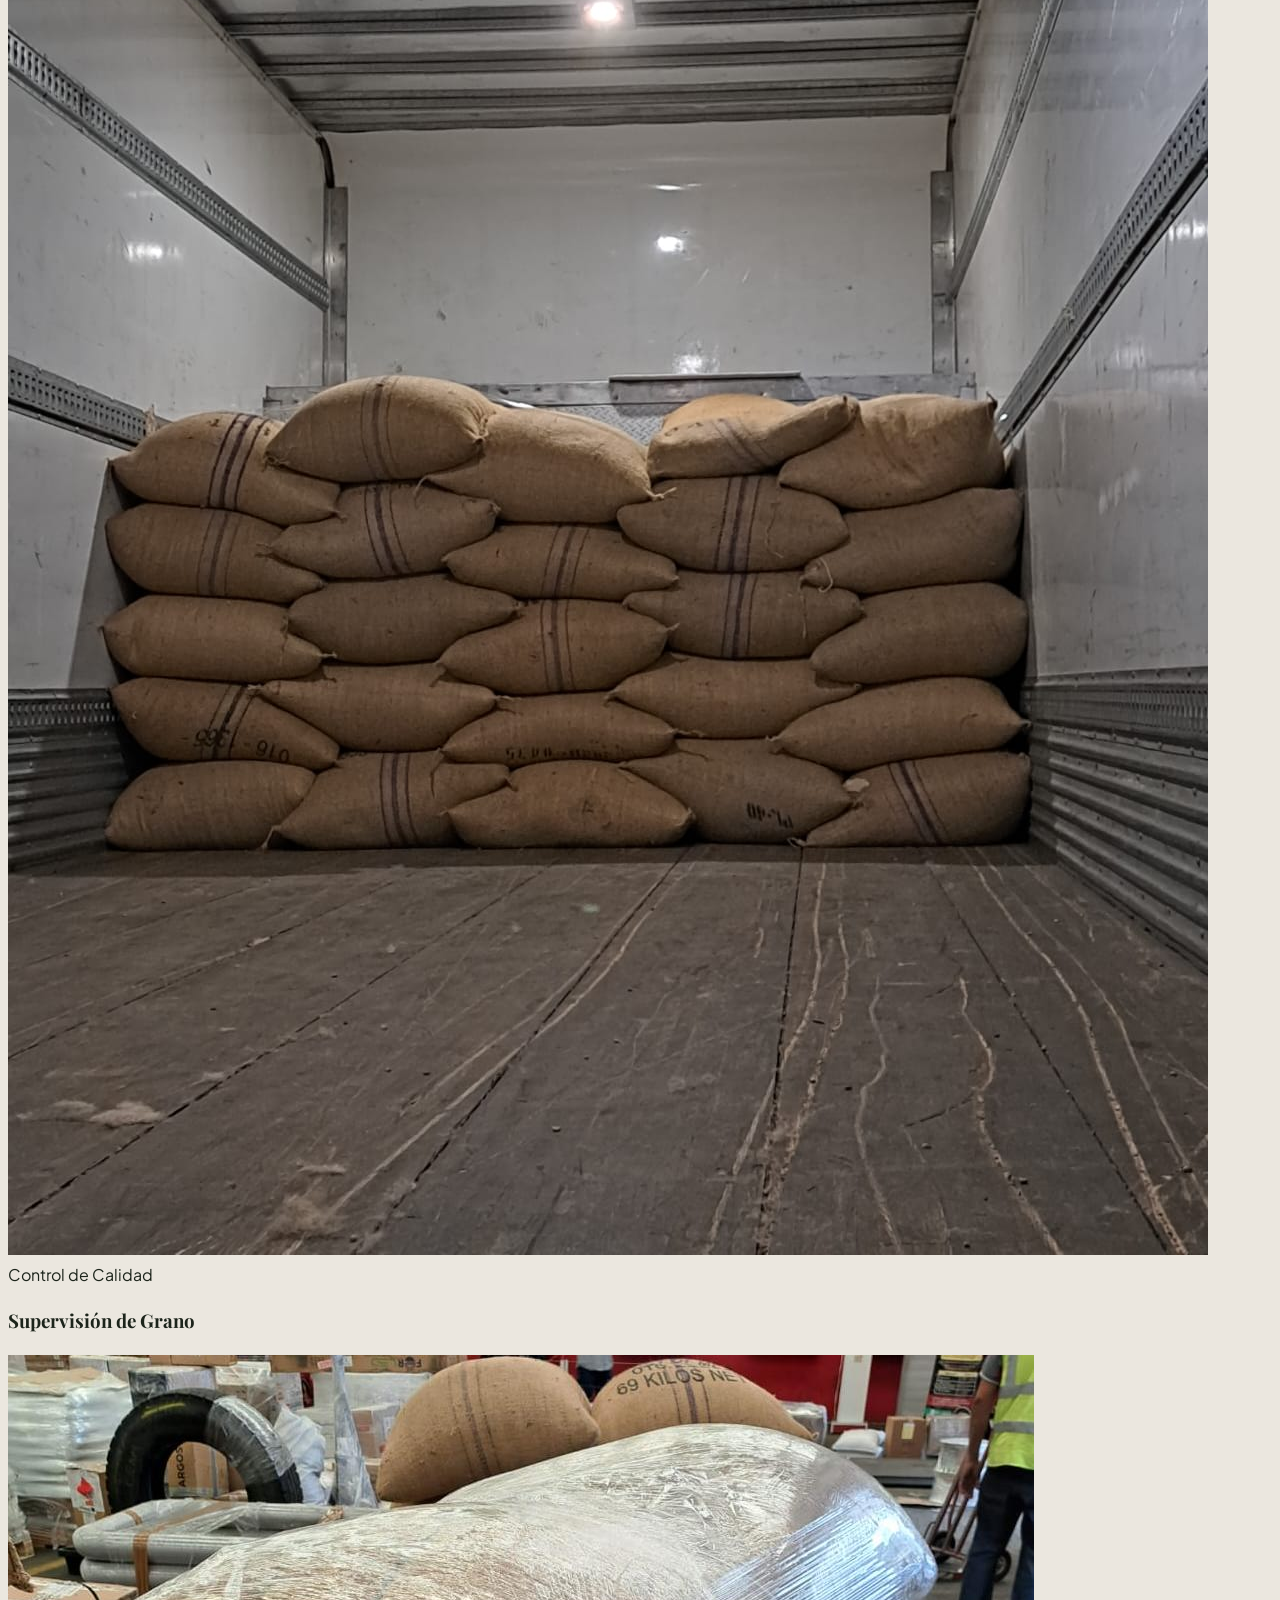
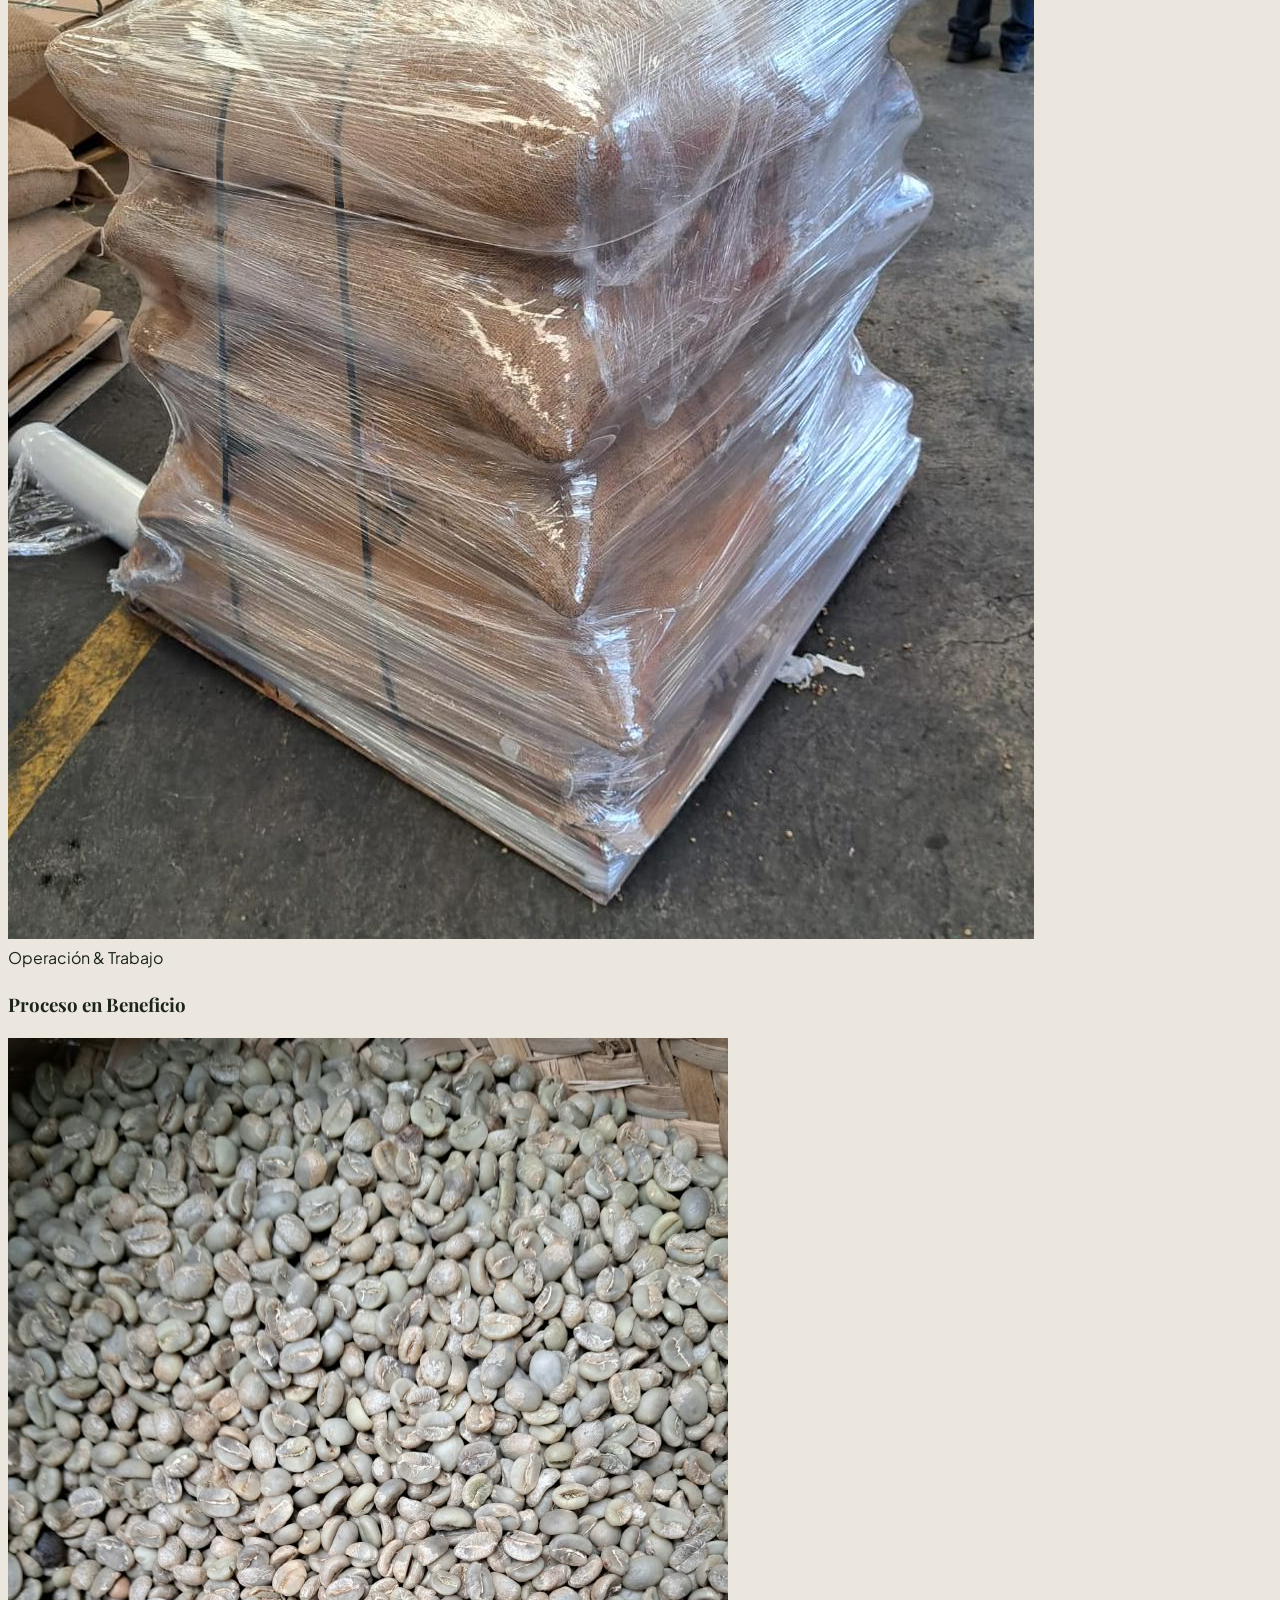
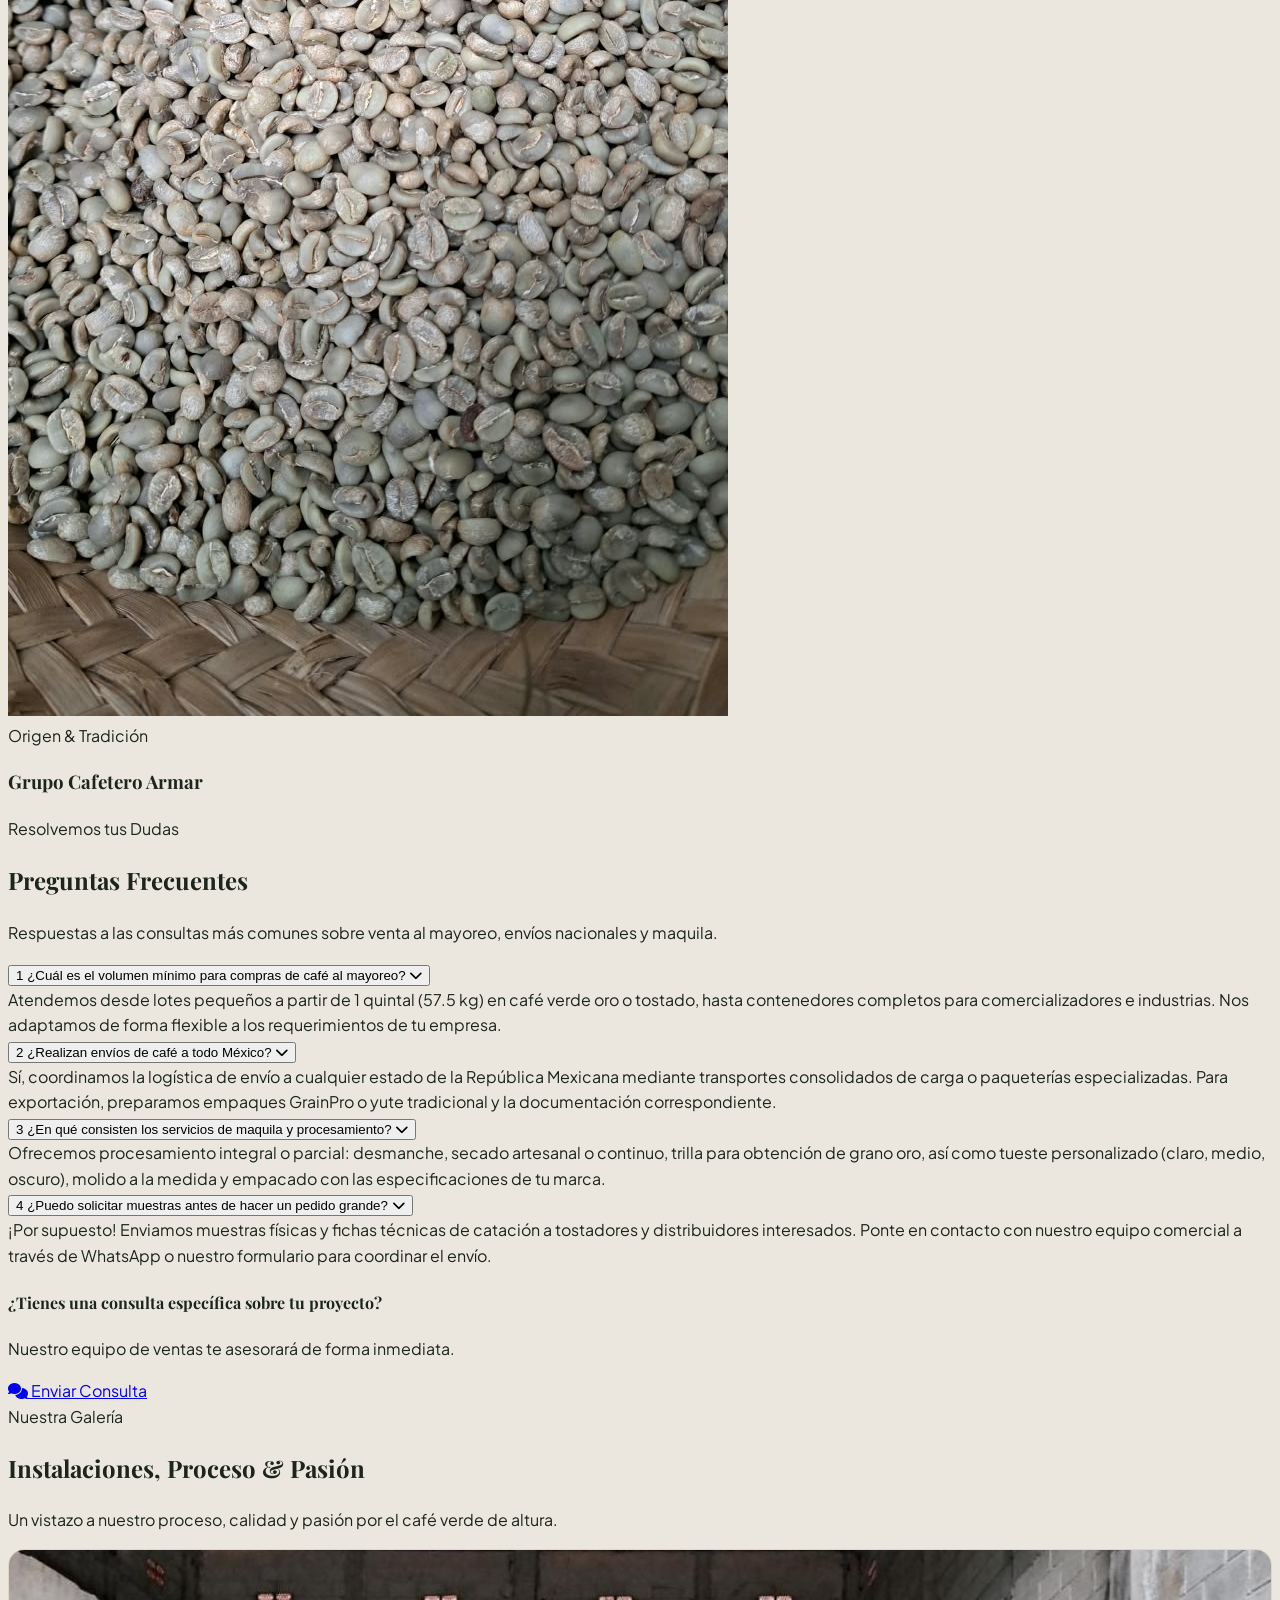
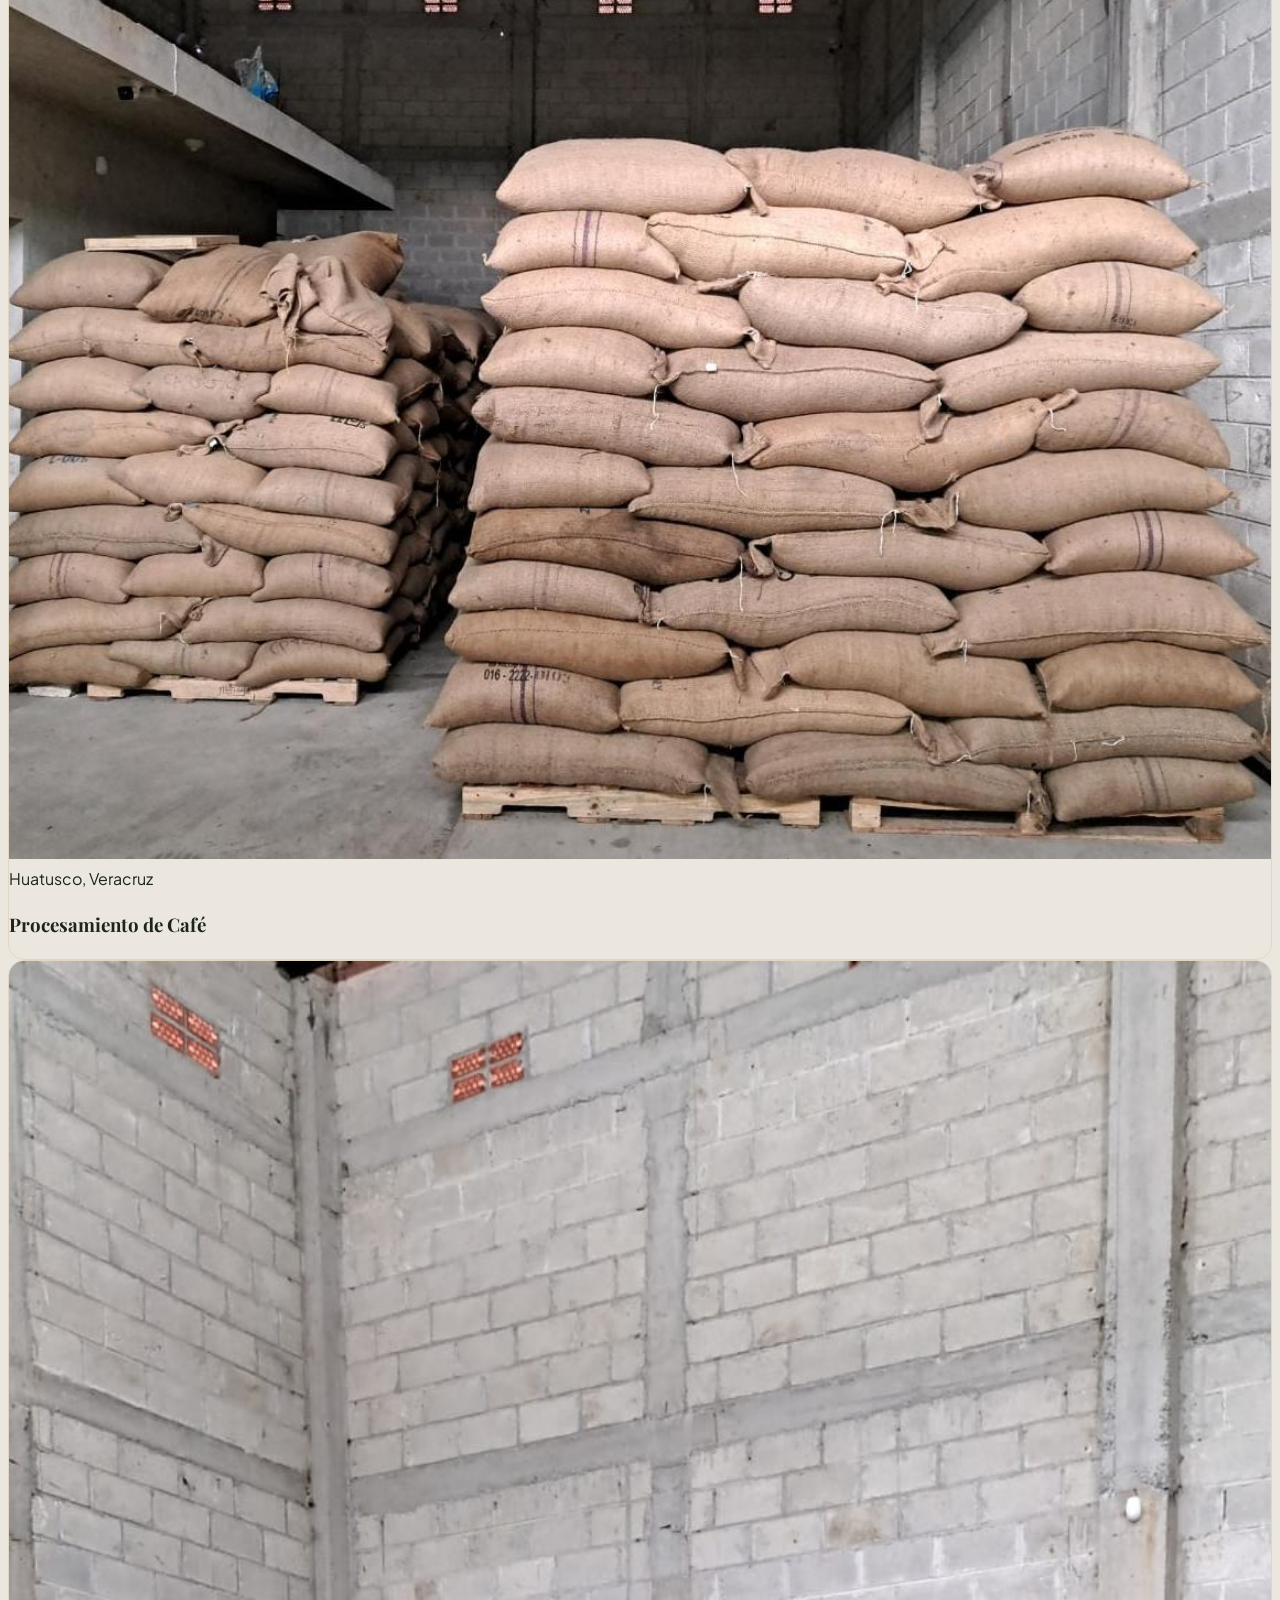
==== commit ebfdc36e: "reemplazo de galeria" ====
--- a/index.html
+++ b/index.html
@@ -936,151 +936,114 @@
   <!-- ==========================================
        SECCIÓN GALERÍA DE FOTOS (Fondo Claro #EBE7DF)
        ========================================== -->
-  <section id="galeria" class="py-24 bg-cream relative">
+  <section id="galeria" class="py-24 bg-[#EBE7DF] border-t border-[#D8D2C6] relative">
     <div class="max-w-7xl mx-auto px-4 sm:px-6 lg:px-8">
 
       <!-- Encabezado de Sección -->
       <div class="text-center max-w-3xl mx-auto mb-16" data-aos="fade-up">
-        <span class="text-xs sm:text-sm font-bold uppercase tracking-widest text-gold mb-2 block">
-          Nuestra Esencia en Imágenes
+        <span class="text-xs sm:text-sm font-bold uppercase tracking-widest text-[#C4A462] mb-2 block font-sans">
+          INSTALACIONES, PROCESO & PASIÓN
         </span>
-        <h2 class="text-3xl sm:text-4xl lg:text-5xl font-normal text-darktext font-serif">
-          Galería del Proceso Cafetero
+        <h2 class="text-3xl sm:text-4xl lg:text-5xl font-normal text-[#1C241B] font-serif">
+          Nuestra Galería
         </h2>
-        <p class="text-stone-600 mt-2 text-base">
-          Explora la dedicación en cada etapa: desde los cafetales en la montaña de Huatusco hasta la excelencia en
-          taza.
+        <p class="text-stone-600 mt-3 text-base sm:text-lg leading-relaxed">
+          Un vistazo a nuestro trabajo, la calidad de nuestras instalaciones y la dedicación con la que comercializamos el mejor café verde de altura.
         </p>
-        <div class="w-20 h-1 bg-gold mx-auto mt-4 rounded-full"></div>
-      </div>
-
-      <!-- Grid Galería Moderno (6 Fotos) -->
-      <div class="grid grid-cols-1 sm:grid-cols-2 lg:grid-cols-3 gap-6">
-
-        <!-- Foto 1: Secado al Sol -->
-        <div
-          class="group relative overflow-hidden rounded-2xl shadow-lg bg-darkbg border border-cream-accent aspect-[4/3]"
+        <div class="w-20 h-1 bg-[#C4A462] mx-auto mt-4 rounded-full"></div>
+      </div>
+
+      <!-- Grid de Fotos Responsivo (1 col móvil, 2 cols tablet, 3-4 cols escritorio) -->
+      <div class="grid grid-cols-1 sm:grid-cols-2 lg:grid-cols-3 xl:grid-cols-4 gap-6">
+
+        <!-- Foto 1 -->
+        <div class="group relative overflow-hidden rounded-lg bg-[#F4F2EC] border border-[#C4A462]/30 shadow-md"
           data-aos="fade-up" data-aos-delay="100">
-          <img src="https://images.unsplash.com/photo-1514432324607-a09d9b4aefdd?w=800&auto=format&fit=crop&q=80"
-            alt="Secado de café al sol en patios de Huatusco"
-            class="w-full h-full object-cover transition-transform duration-700 ease-out group-hover:scale-110">
-          <!-- Overlay Semitransparente con Hover Effect -->
-          <div
-            class="absolute inset-0 bg-gradient-to-t from-darkbg/95 via-darkbg/60 to-transparent opacity-0 group-hover:opacity-100 transition-opacity duration-300 flex flex-col justify-end p-6">
-            <span class="text-gold font-bold text-xs uppercase tracking-wider mb-1">Proceso Beneficio</span>
-            <h3
-              class="text-xl font-bold text-white font-serif transform translate-y-3 group-hover:translate-y-0 transition-transform duration-300">
-              Secado al Sol
-            </h3>
-            <p
-              class="text-stone-200 text-xs mt-1 transform translate-y-3 group-hover:translate-y-0 transition-transform duration-300 delay-75">
-              Proceso artesanal de deshidratación uniforme en patios bajo el sol veracruzano.
-            </p>
-          </div>
-        </div>
-
-        <!-- Foto 2: Selección de Grano Oro -->
-        <div
-          class="group relative overflow-hidden rounded-2xl shadow-lg bg-darkbg border border-cream-accent aspect-[4/3]"
+          <div class="relative h-64 overflow-hidden">
+            <img src="assets/images/galeria/armar_1.jpeg" alt="Instalaciones y Control de Calidad"
+              class="w-full h-64 object-cover group-hover:scale-105 transition-transform duration-500">
+            <div class="absolute inset-0 bg-gradient-to-t from-[#0E140E]/90 via-[#0E140E]/30 to-transparent opacity-0 group-hover:opacity-100 transition-opacity duration-300 flex flex-col justify-end p-4">
+              <span class="text-[#C4A462] text-xs font-bold uppercase tracking-wider mb-1 font-sans">Huatusco, Veracruz</span>
+              <h3 class="text-white font-serif font-bold text-base">Instalaciones & Beneficio</h3>
+            </div>
+          </div>
+        </div>
+
+        <!-- Foto 2 -->
+        <div class="group relative overflow-hidden rounded-lg bg-[#F4F2EC] border border-[#C4A462]/30 shadow-md"
           data-aos="fade-up" data-aos-delay="200">
-          <img src="https://images.unsplash.com/photo-1559056199-641a0ac8b55e?w=800&auto=format&fit=crop&q=80"
-            alt="Selección de Grano Oro clasificado"
-            class="w-full h-full object-cover transition-transform duration-700 ease-out group-hover:scale-110">
-          <div
-            class="absolute inset-0 bg-gradient-to-t from-darkbg/95 via-darkbg/60 to-transparent opacity-0 group-hover:opacity-100 transition-opacity duration-300 flex flex-col justify-end p-6">
-            <span class="text-gold font-bold text-xs uppercase tracking-wider mb-1">Clasificación</span>
-            <h3
-              class="text-xl font-bold text-white font-serif transform translate-y-3 group-hover:translate-y-0 transition-transform duration-300">
-              Selección de Grano Oro
-            </h3>
-            <p
-              class="text-stone-200 text-xs mt-1 transform translate-y-3 group-hover:translate-y-0 transition-transform duration-300 delay-75">
-              Clasificación rigurosa por densidad y tamaño para estándares de exportación.
-            </p>
-          </div>
-        </div>
-
-        <!-- Foto 3: Cultivo en Altura -->
-        <div
-          class="group relative overflow-hidden rounded-2xl shadow-lg bg-darkbg border border-cream-accent aspect-[4/3]"
+          <div class="relative h-64 overflow-hidden">
+            <img src="assets/images/galeria/armar_2.jpeg" alt="Selección de Grano Verde"
+              class="w-full h-64 object-cover group-hover:scale-105 transition-transform duration-500">
+            <div class="absolute inset-0 bg-gradient-to-t from-[#0E140E]/90 via-[#0E140E]/30 to-transparent opacity-0 group-hover:opacity-100 transition-opacity duration-300 flex flex-col justify-end p-4">
+              <span class="text-[#C4A462] text-xs font-bold uppercase tracking-wider mb-1 font-sans">Calidad en Grano</span>
+              <h3 class="text-white font-serif font-bold text-base">Selección de Grano Verde</h3>
+            </div>
+          </div>
+        </div>
+
+        <!-- Foto 3 -->
+        <div class="group relative overflow-hidden rounded-lg bg-[#F4F2EC] border border-[#C4A462]/30 shadow-md"
           data-aos="fade-up" data-aos-delay="300">
-          <img src="https://images.unsplash.com/photo-1524350876685-274059332603?w=800&auto=format&fit=crop&q=80"
-            alt="Cafetales de estricta altura en Huatusco"
-            class="w-full h-full object-cover transition-transform duration-700 ease-out group-hover:scale-110">
-          <div
-            class="absolute inset-0 bg-gradient-to-t from-darkbg/95 via-darkbg/60 to-transparent opacity-0 group-hover:opacity-100 transition-opacity duration-300 flex flex-col justify-end p-6">
-            <span class="text-gold font-bold text-xs uppercase tracking-wider mb-1">Cosecha</span>
-            <h3
-              class="text-xl font-bold text-white font-serif transform translate-y-3 group-hover:translate-y-0 transition-transform duration-300">
-              Cultivos de Estricta Altura
-            </h3>
-            <p
-              class="text-stone-200 text-xs mt-1 transform translate-y-3 group-hover:translate-y-0 transition-transform duration-300 delay-75">
-              Cerezas maduras recolectadas cuidadosamente en las laderas de la Sierra.
-            </p>
-          </div>
-        </div>
-
-        <!-- Foto 4: Tueste Especializado -->
-        <div
-          class="group relative overflow-hidden rounded-2xl shadow-lg bg-darkbg border border-cream-accent aspect-[4/3]"
+          <div class="relative h-64 overflow-hidden">
+            <img src="assets/images/galeria/armar_3.jpeg" alt="Bodega y Almacenamiento de Café"
+              class="w-full h-64 object-cover group-hover:scale-105 transition-transform duration-500">
+            <div class="absolute inset-0 bg-gradient-to-t from-[#0E140E]/90 via-[#0E140E]/30 to-transparent opacity-0 group-hover:opacity-100 transition-opacity duration-300 flex flex-col justify-end p-4">
+              <span class="text-[#C4A462] text-xs font-bold uppercase tracking-wider mb-1 font-sans">Infraestructura</span>
+              <h3 class="text-white font-serif font-bold text-base">Bodega & Almacenamiento</h3>
+            </div>
+          </div>
+        </div>
+
+        <!-- Foto 4 -->
+        <div class="group relative overflow-hidden rounded-lg bg-[#F4F2EC] border border-[#C4A462]/30 shadow-md"
           data-aos="fade-up" data-aos-delay="400">
-          <img src="https://images.unsplash.com/photo-1511920170033-f8396924c348?w=800&auto=format&fit=crop&q=80"
-            alt="Proceso de tueste gourmet de café"
-            class="w-full h-full object-cover transition-transform duration-700 ease-out group-hover:scale-110">
-          <div
-            class="absolute inset-0 bg-gradient-to-t from-darkbg/95 via-darkbg/60 to-transparent opacity-0 group-hover:opacity-100 transition-opacity duration-300 flex flex-col justify-end p-6">
-            <span class="text-gold font-bold text-xs uppercase tracking-wider mb-1">Maquila & Tueste</span>
-            <h3
-              class="text-xl font-bold text-white font-serif transform translate-y-3 group-hover:translate-y-0 transition-transform duration-300">
-              Tueste Especializado
-            </h3>
-            <p
-              class="text-stone-200 text-xs mt-1 transform translate-y-3 group-hover:translate-y-0 transition-transform duration-300 delay-75">
-              Control técnico de perfiles para maximizar la intensidad aromática.
-            </p>
-          </div>
-        </div>
-
-        <!-- Foto 5: Sacos de Café -->
-        <div
-          class="group relative overflow-hidden rounded-2xl shadow-lg bg-darkbg border border-cream-accent aspect-[4/3]"
+          <div class="relative h-64 overflow-hidden">
+            <img src="assets/images/galeria/armar_4.jpeg" alt="Empaque y Sacos de Exportación"
+              class="w-full h-64 object-cover group-hover:scale-105 transition-transform duration-500">
+            <div class="absolute inset-0 bg-gradient-to-t from-[#0E140E]/90 via-[#0E140E]/30 to-transparent opacity-0 group-hover:opacity-100 transition-opacity duration-300 flex flex-col justify-end p-4">
+              <span class="text-[#C4A462] text-xs font-bold uppercase tracking-wider mb-1 font-sans">Empaque & Logística</span>
+              <h3 class="text-white font-serif font-bold text-base">Sacos de Exportación</h3>
+            </div>
+          </div>
+        </div>
+
+        <!-- Foto 5 -->
+        <div class="group relative overflow-hidden rounded-lg bg-[#F4F2EC] border border-[#C4A462]/30 shadow-md"
           data-aos="fade-up" data-aos-delay="500">
-          <img src="https://images.unsplash.com/photo-1587734195503-904fca47e0e9?w=800&auto=format&fit=crop&q=80"
-            alt="Sacos de yute con grano de café"
-            class="w-full h-full object-cover transition-transform duration-700 ease-out group-hover:scale-110">
-          <div
-            class="absolute inset-0 bg-gradient-to-t from-darkbg/95 via-darkbg/60 to-transparent opacity-0 group-hover:opacity-100 transition-opacity duration-300 flex flex-col justify-end p-6">
-            <span class="text-gold font-bold text-xs uppercase tracking-wider mb-1">Empaque</span>
-            <h3
-              class="text-xl font-bold text-white font-serif transform translate-y-3 group-hover:translate-y-0 transition-transform duration-300">
-              Empaque Mayorista
-            </h3>
-            <p
-              class="text-stone-200 text-xs mt-1 transform translate-y-3 group-hover:translate-y-0 transition-transform duration-300 delay-75">
-              Sacos de yute con protección adecuada listos para distribución nacional.
-            </p>
-          </div>
-        </div>
-
-        <!-- Foto 6: Calidad en Taza -->
-        <div
-          class="group relative overflow-hidden rounded-2xl shadow-lg bg-darkbg border border-cream-accent aspect-[4/3]"
+          <div class="relative h-64 overflow-hidden">
+            <img src="assets/images/galeria/armar_5.jpeg" alt="Supervisión y Control de Calidad"
+              class="w-full h-64 object-cover group-hover:scale-105 transition-transform duration-500">
+            <div class="absolute inset-0 bg-gradient-to-t from-[#0E140E]/90 via-[#0E140E]/30 to-transparent opacity-0 group-hover:opacity-100 transition-opacity duration-300 flex flex-col justify-end p-4">
+              <span class="text-[#C4A462] text-xs font-bold uppercase tracking-wider mb-1 font-sans">Control de Calidad</span>
+              <h3 class="text-white font-serif font-bold text-base">Supervisión de Grano</h3>
+            </div>
+          </div>
+        </div>
+
+        <!-- Foto 6 -->
+        <div class="group relative overflow-hidden rounded-lg bg-[#F4F2EC] border border-[#C4A462]/30 shadow-md"
           data-aos="fade-up" data-aos-delay="600">
-          <img src="https://images.unsplash.com/photo-1495474472287-4d71bcdd2085?w=800&auto=format&fit=crop&q=80"
-            alt="Taza de café recién preparado"
-            class="w-full h-full object-cover transition-transform duration-700 ease-out group-hover:scale-110">
-          <div
-            class="absolute inset-0 bg-gradient-to-t from-darkbg/95 via-darkbg/60 to-transparent opacity-0 group-hover:opacity-100 transition-opacity duration-300 flex flex-col justify-end p-6">
-            <span class="text-gold font-bold text-xs uppercase tracking-wider mb-1">Experiencia Final</span>
-            <h3
-              class="text-xl font-bold text-white font-serif transform translate-y-3 group-hover:translate-y-0 transition-transform duration-300">
-              Calidad en Cada Taza
-            </h3>
-            <p
-              class="text-stone-200 text-xs mt-1 transform translate-y-3 group-hover:translate-y-0 transition-transform duration-300 delay-75">
-              Notas achocolatadas, acidez balanceada y cuerpo distintivo de Huatusco.
-            </p>
+          <div class="relative h-64 overflow-hidden">
+            <img src="assets/images/galeria/armar_6.jpeg" alt="Procesamiento en Beneficio"
+              class="w-full h-64 object-cover group-hover:scale-105 transition-transform duration-500">
+            <div class="absolute inset-0 bg-gradient-to-t from-[#0E140E]/90 via-[#0E140E]/30 to-transparent opacity-0 group-hover:opacity-100 transition-opacity duration-300 flex flex-col justify-end p-4">
+              <span class="text-[#C4A462] text-xs font-bold uppercase tracking-wider mb-1 font-sans">Operación & Trabajo</span>
+              <h3 class="text-white font-serif font-bold text-base">Proceso en Beneficio</h3>
+            </div>
+          </div>
+        </div>
+
+        <!-- Foto 7 -->
+        <div class="group relative overflow-hidden rounded-lg bg-[#F4F2EC] border border-[#C4A462]/30 shadow-md sm:col-span-2 lg:col-span-1 xl:col-span-2"
+          data-aos="fade-up" data-aos-delay="700">
+          <div class="relative h-64 overflow-hidden">
+            <img src="assets/images/galeria/armar_7.jpeg" alt="Grupo Cafetero Armar - Pasión por el Café"
+              class="w-full h-64 object-cover group-hover:scale-105 transition-transform duration-500">
+            <div class="absolute inset-0 bg-gradient-to-t from-[#0E140E]/90 via-[#0E140E]/30 to-transparent opacity-0 group-hover:opacity-100 transition-opacity duration-300 flex flex-col justify-end p-4">
+              <span class="text-[#C4A462] text-xs font-bold uppercase tracking-wider mb-1 font-sans">Origen & Tradición</span>
+              <h3 class="text-white font-serif font-bold text-base">Grupo Cafetero Armar</h3>
+            </div>
           </div>
         </div>
 
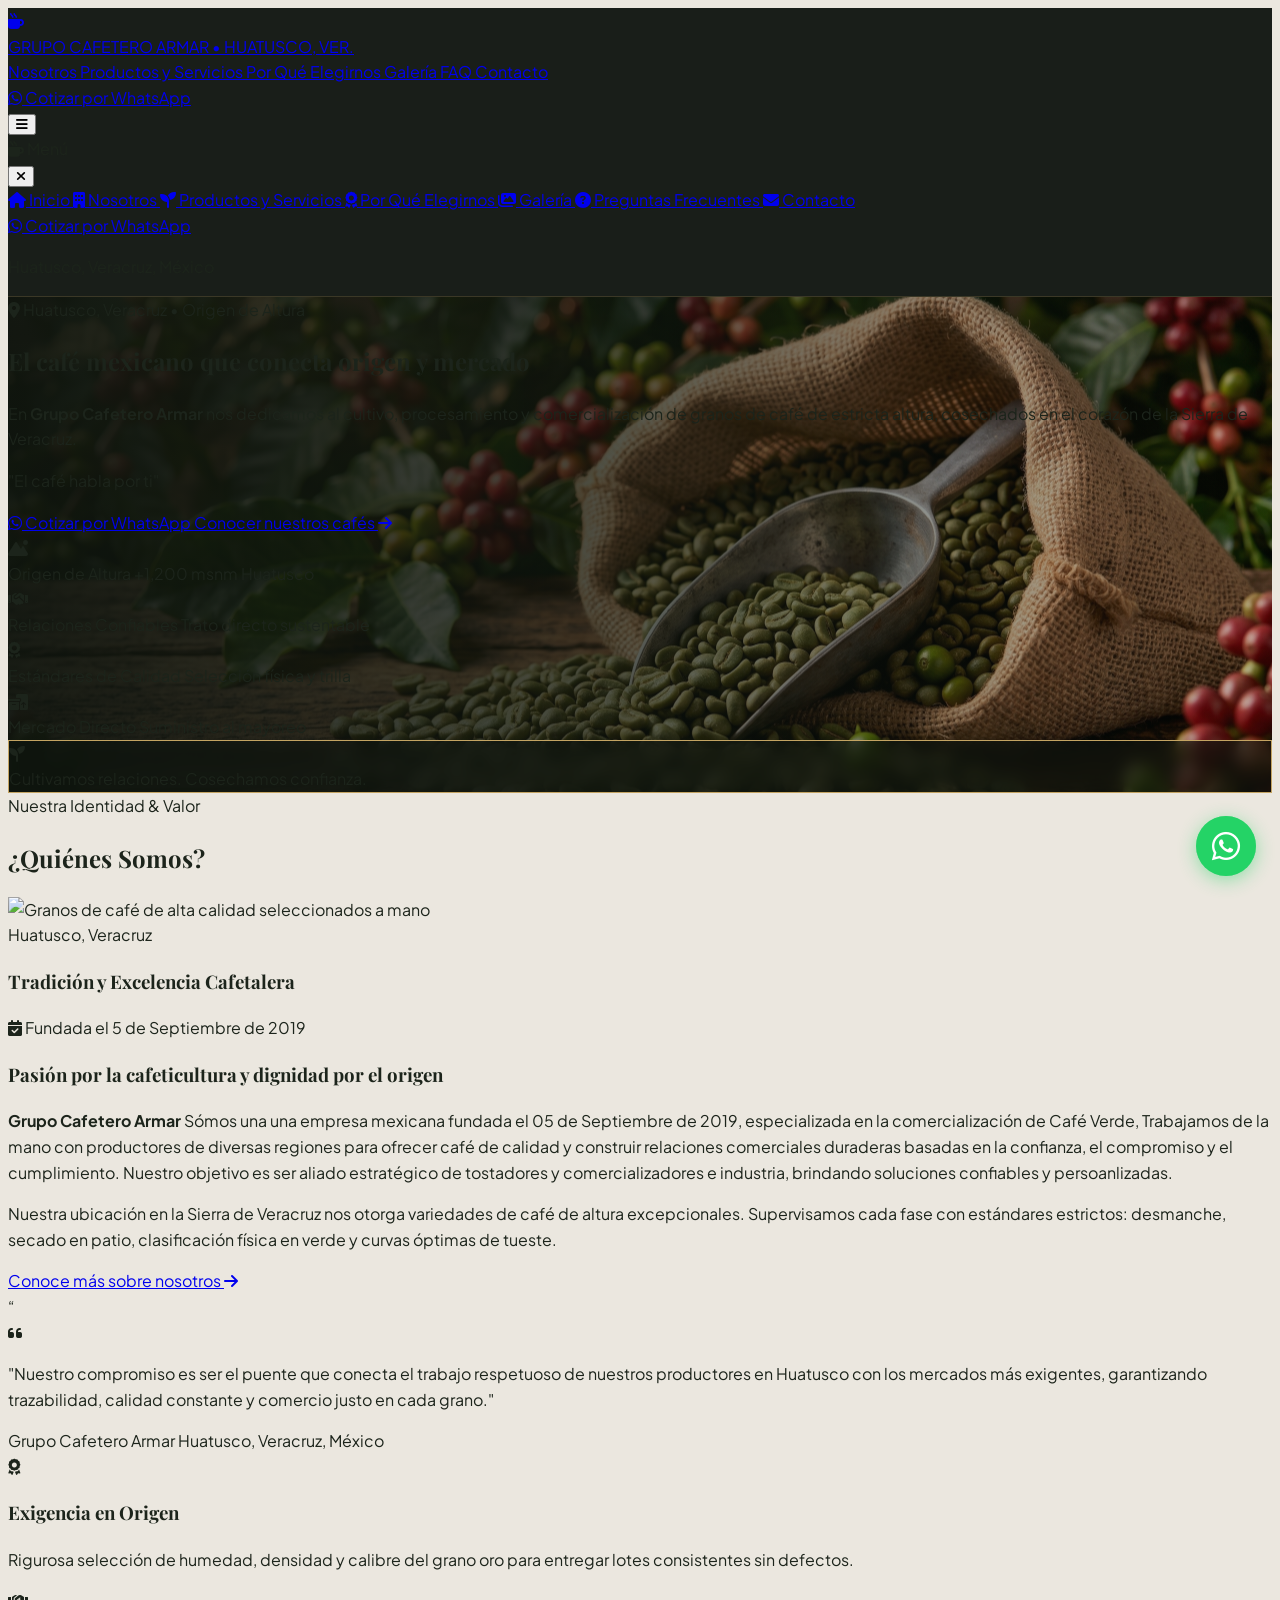
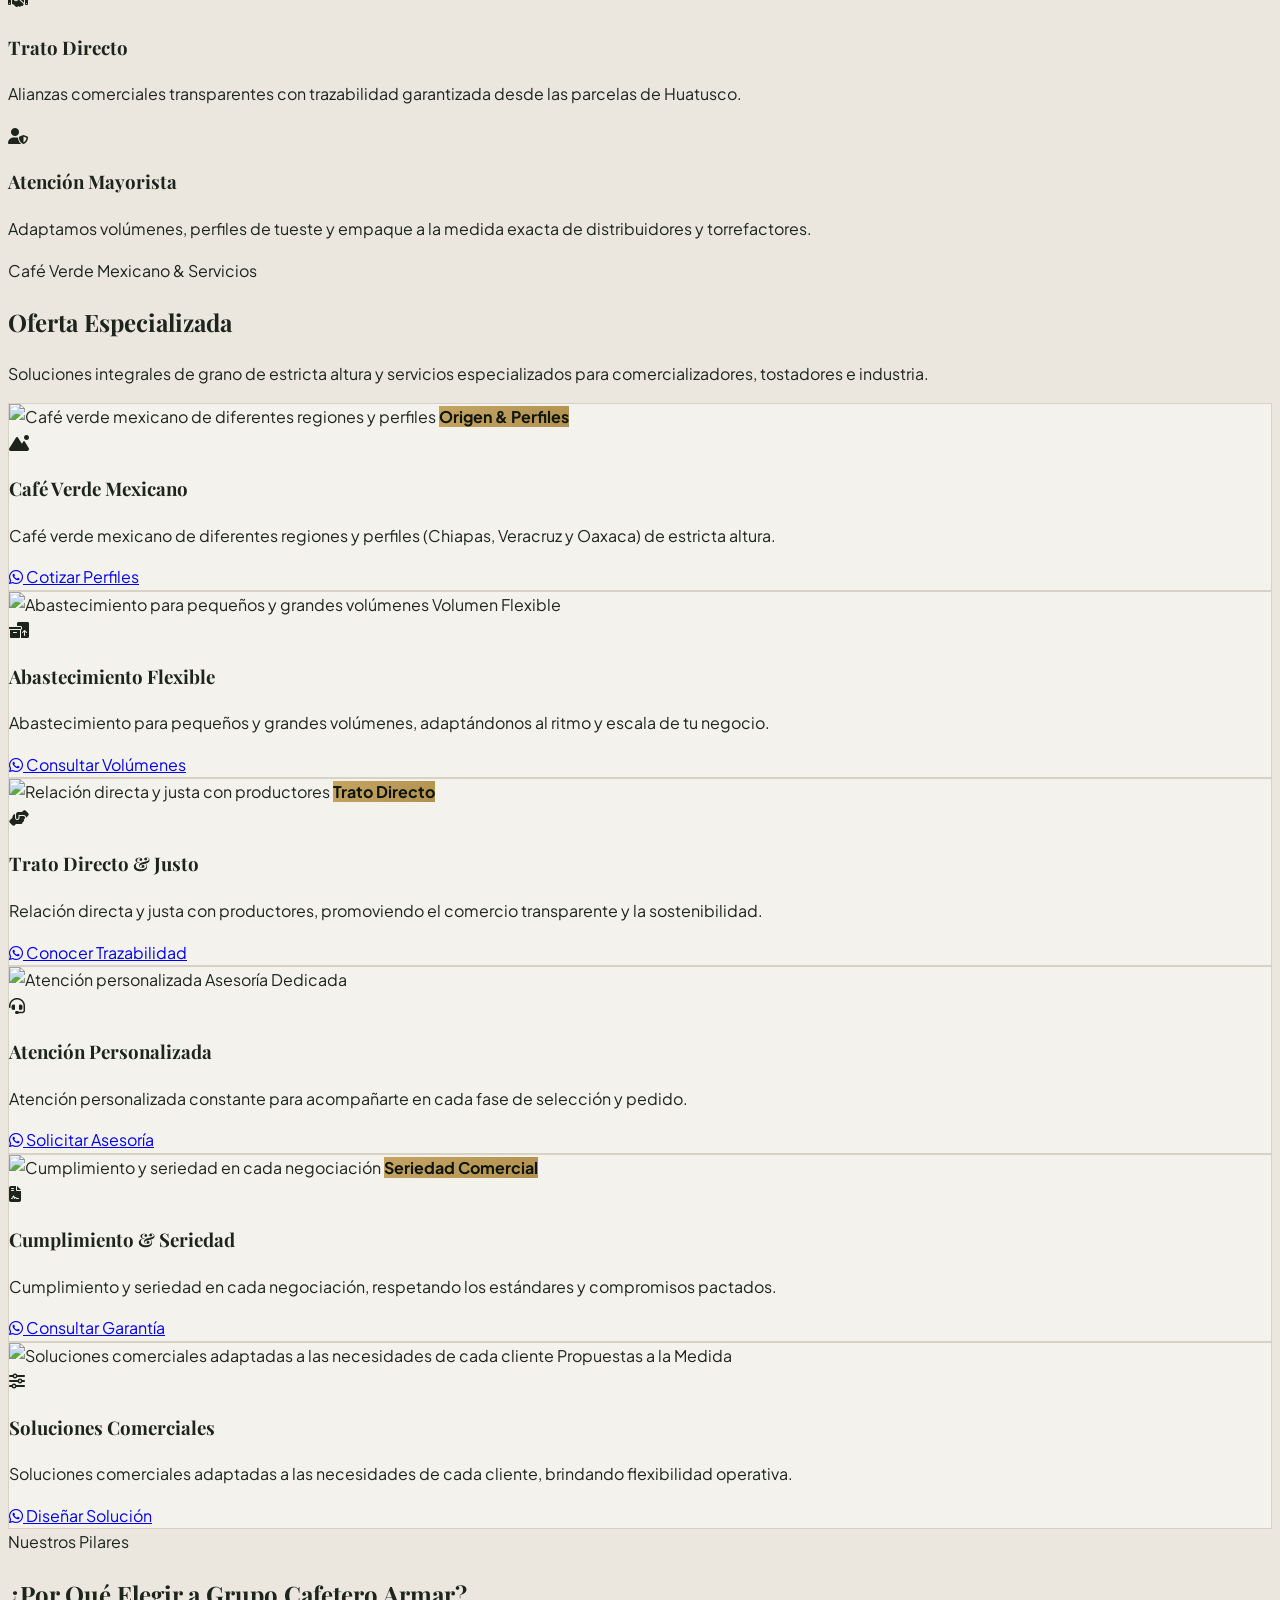
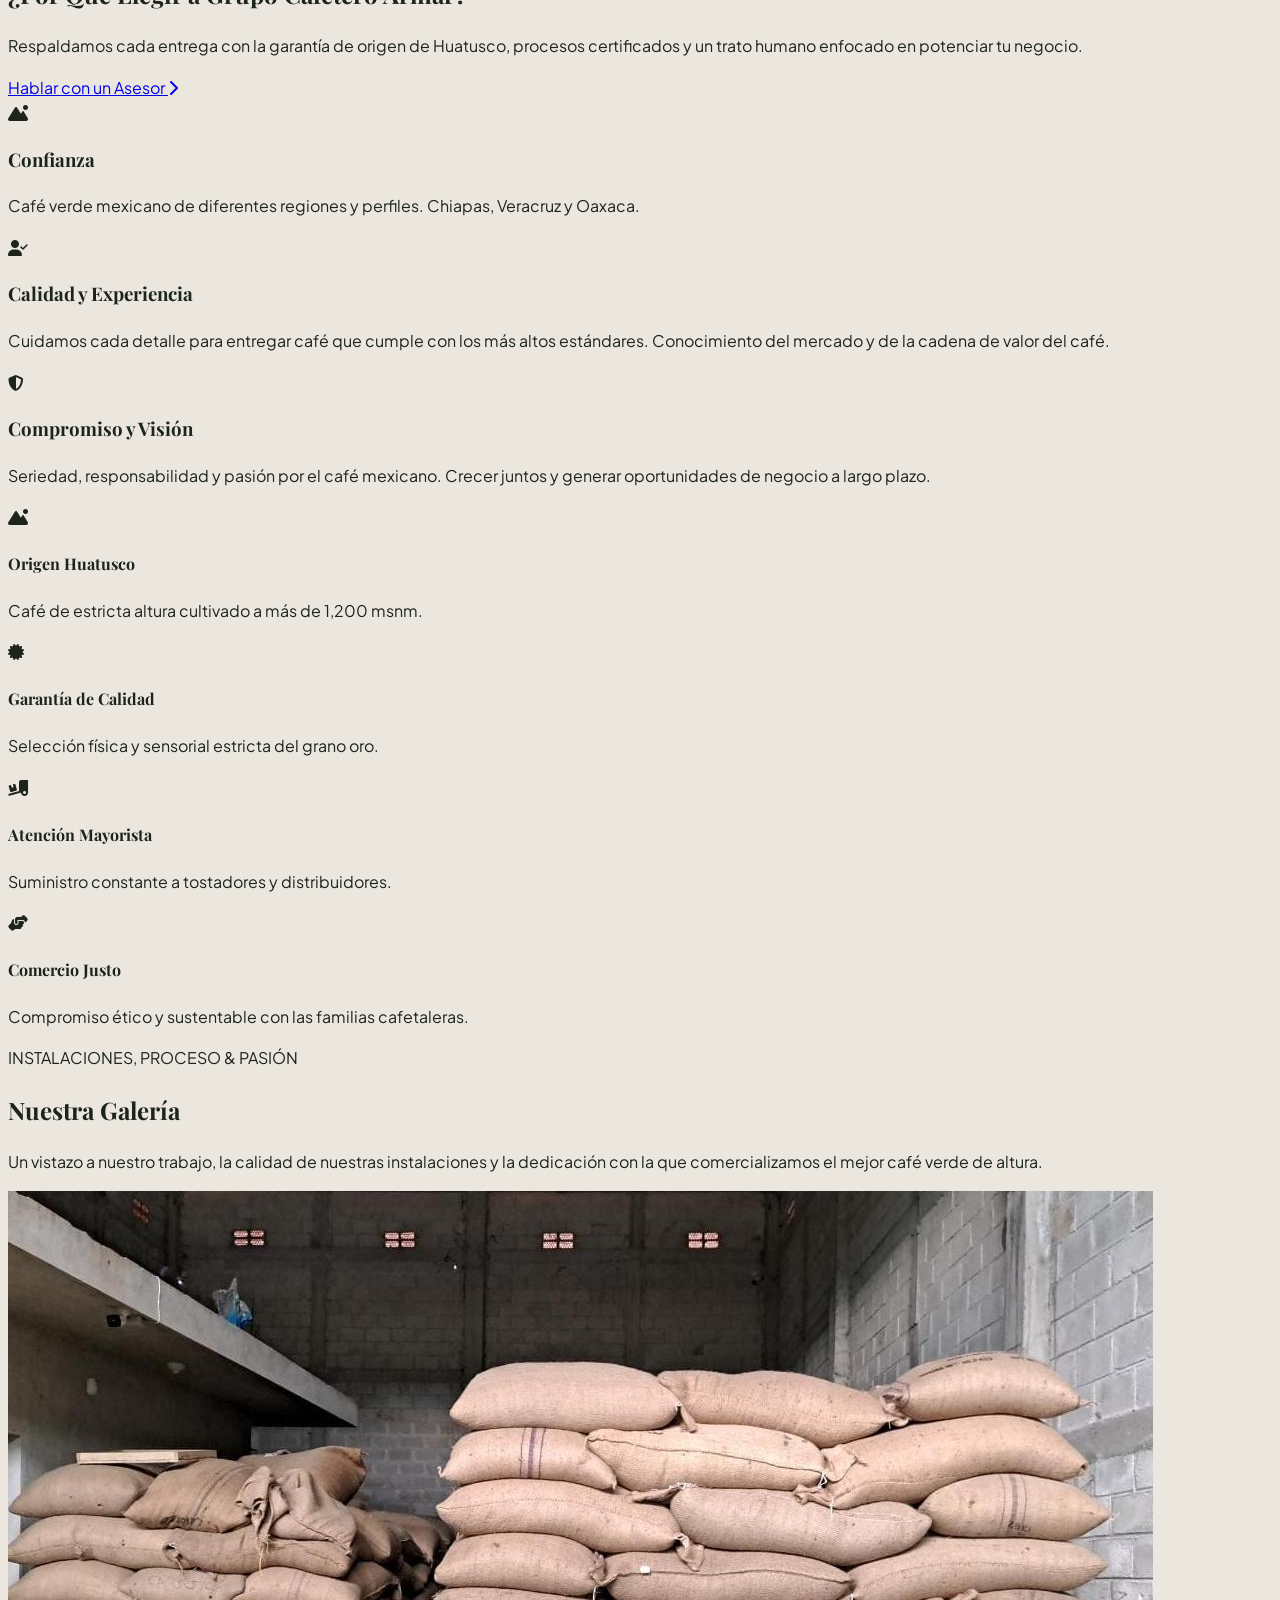
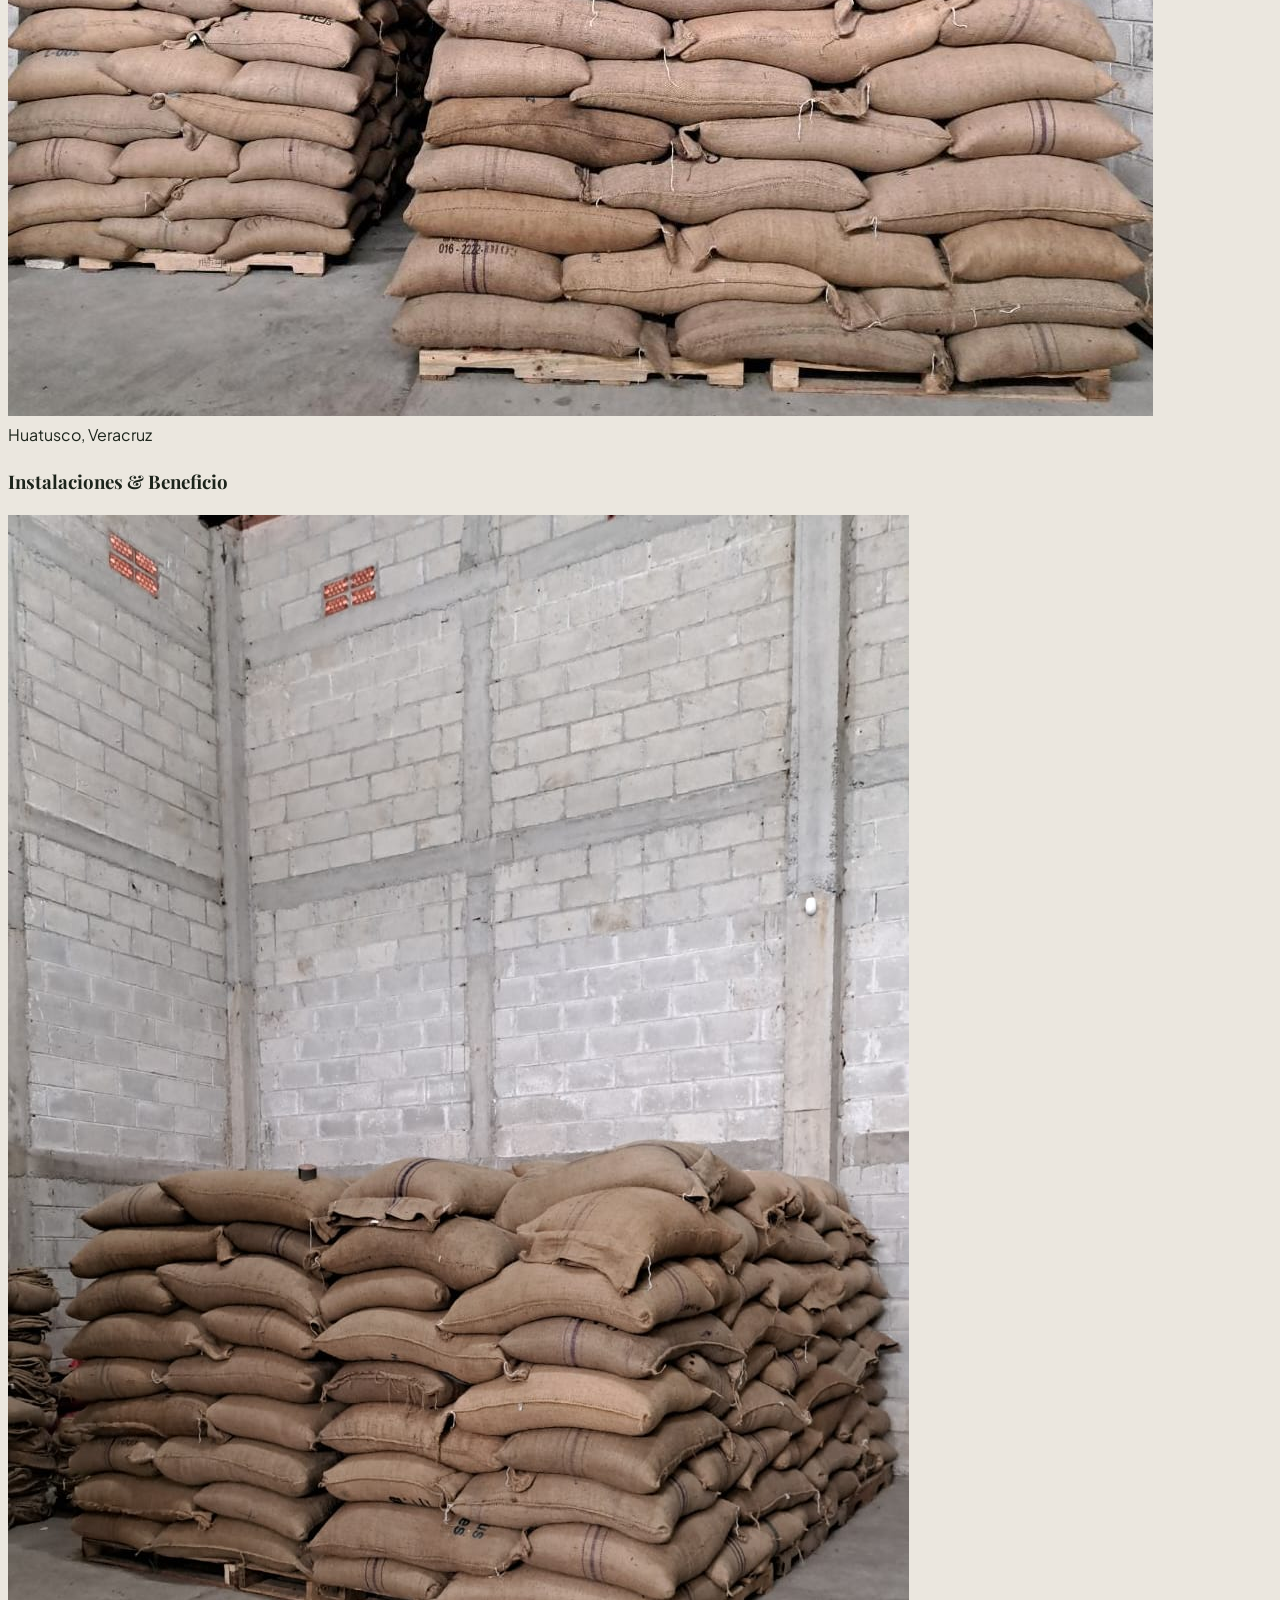
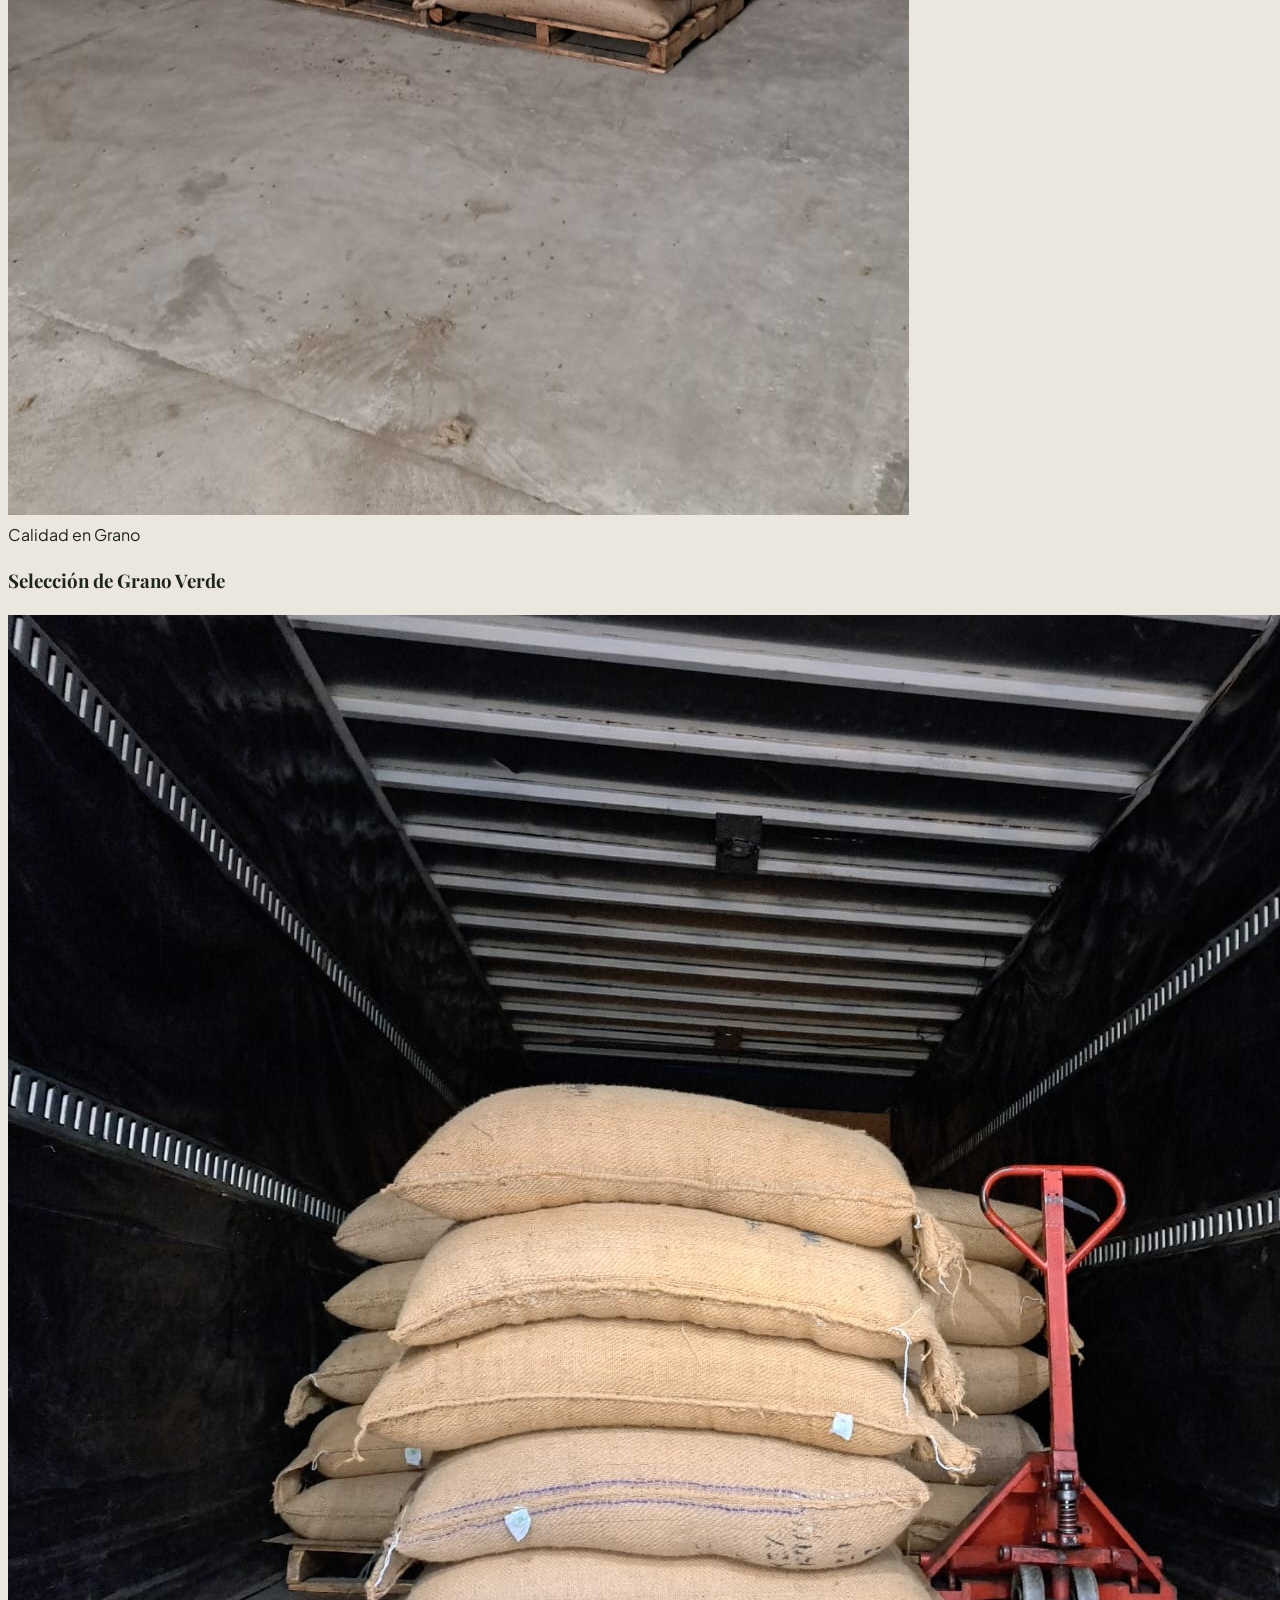
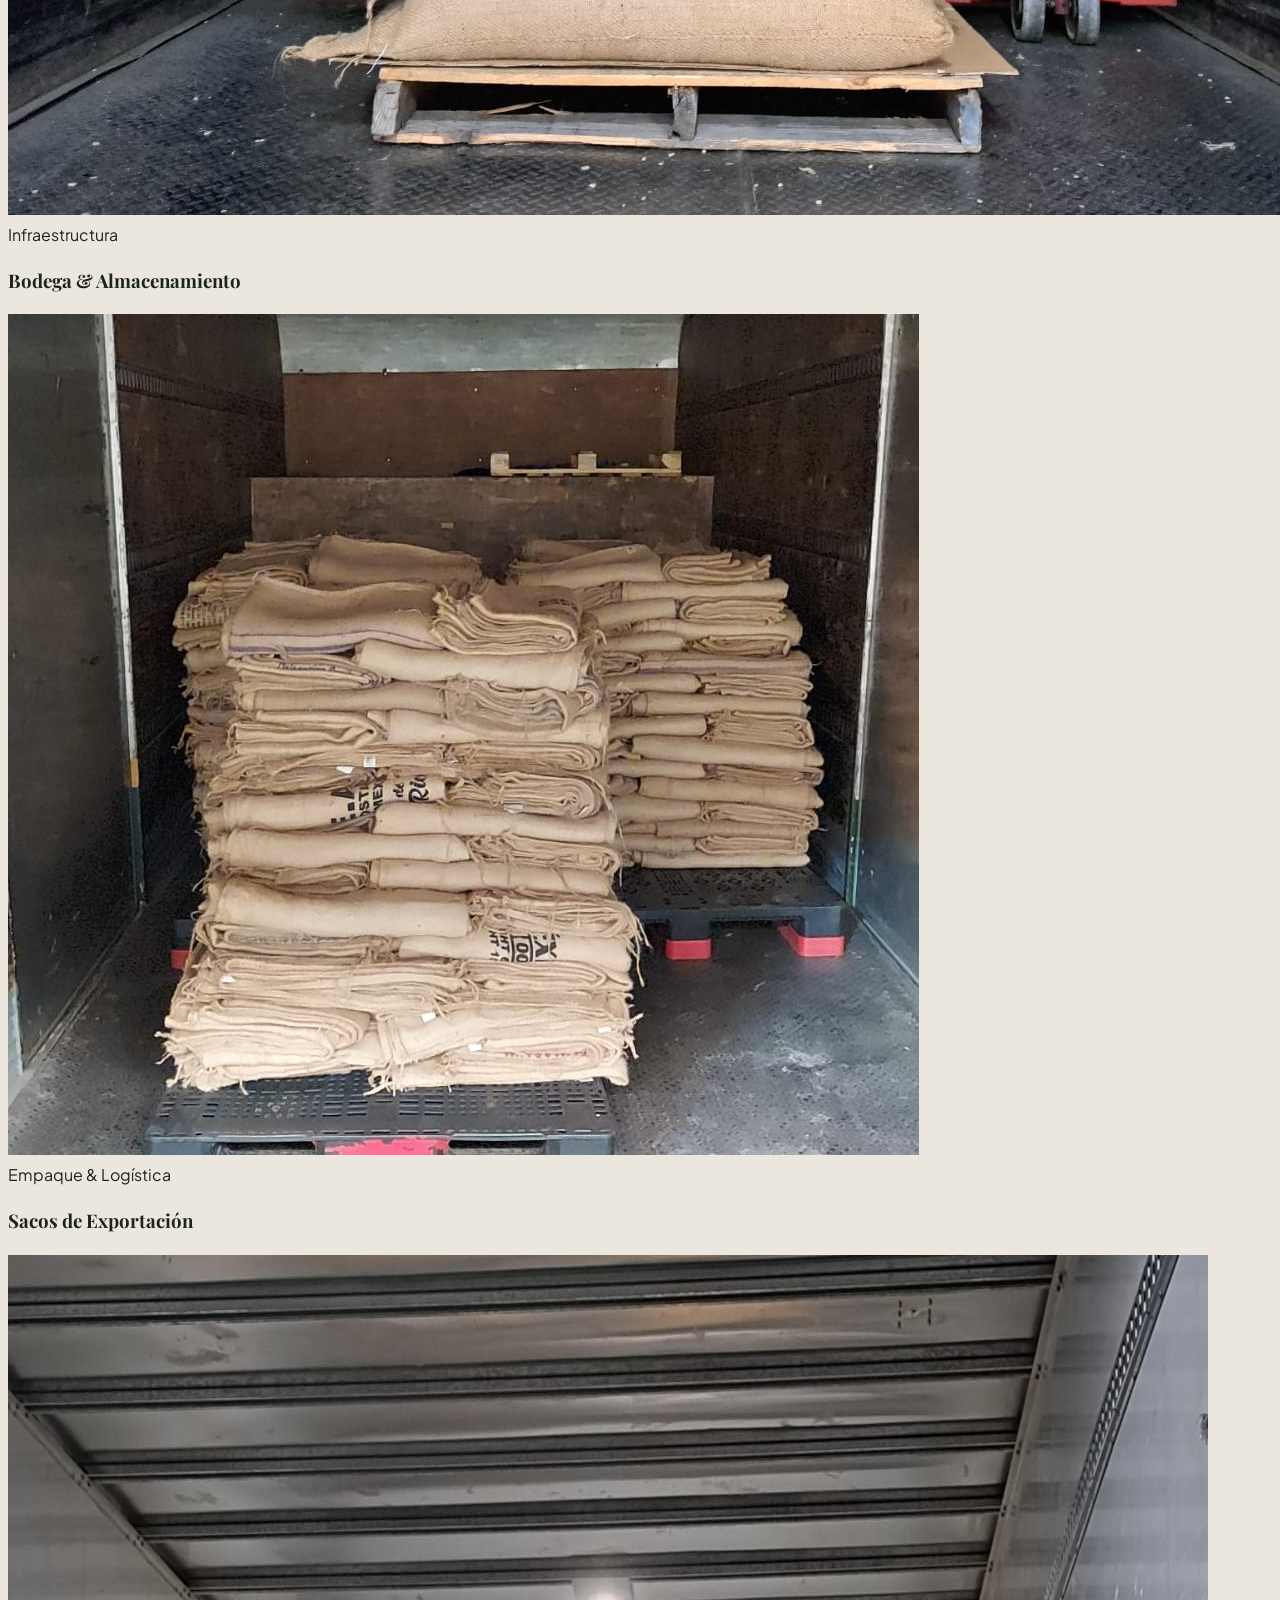
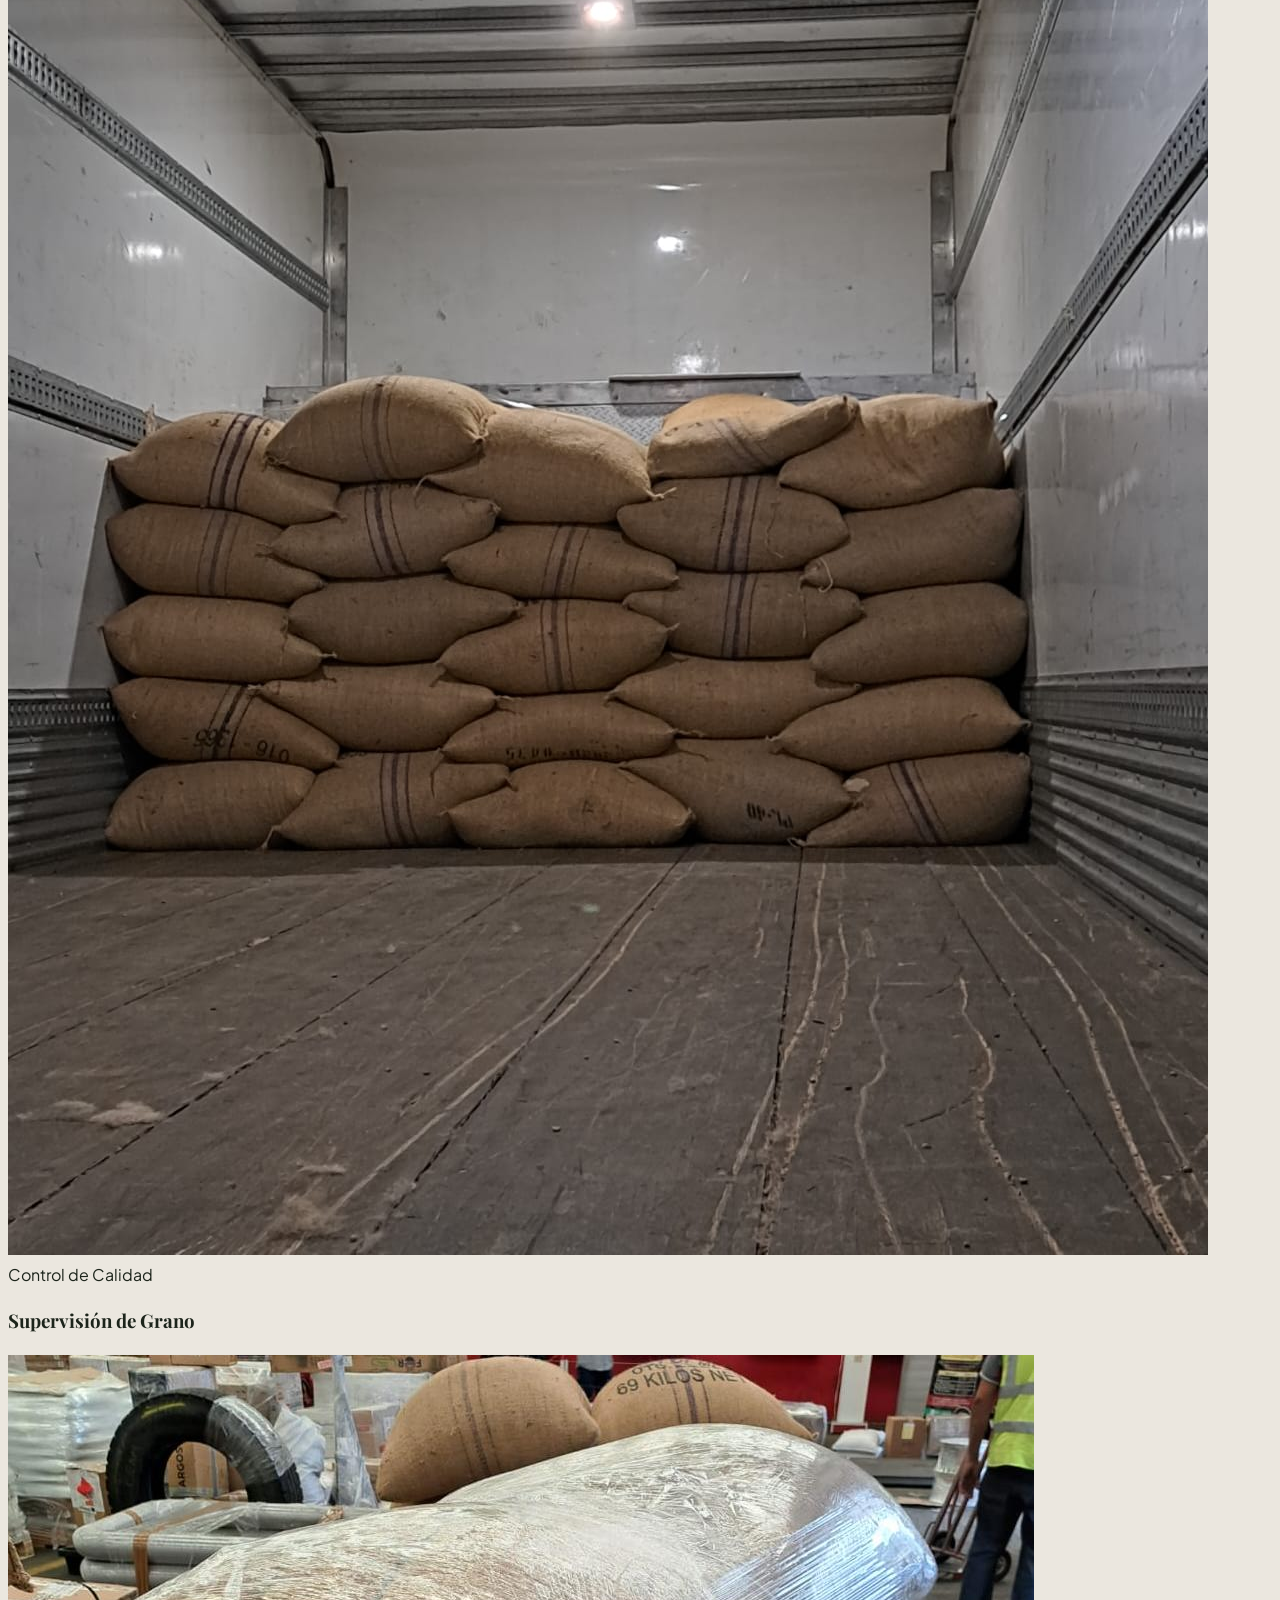
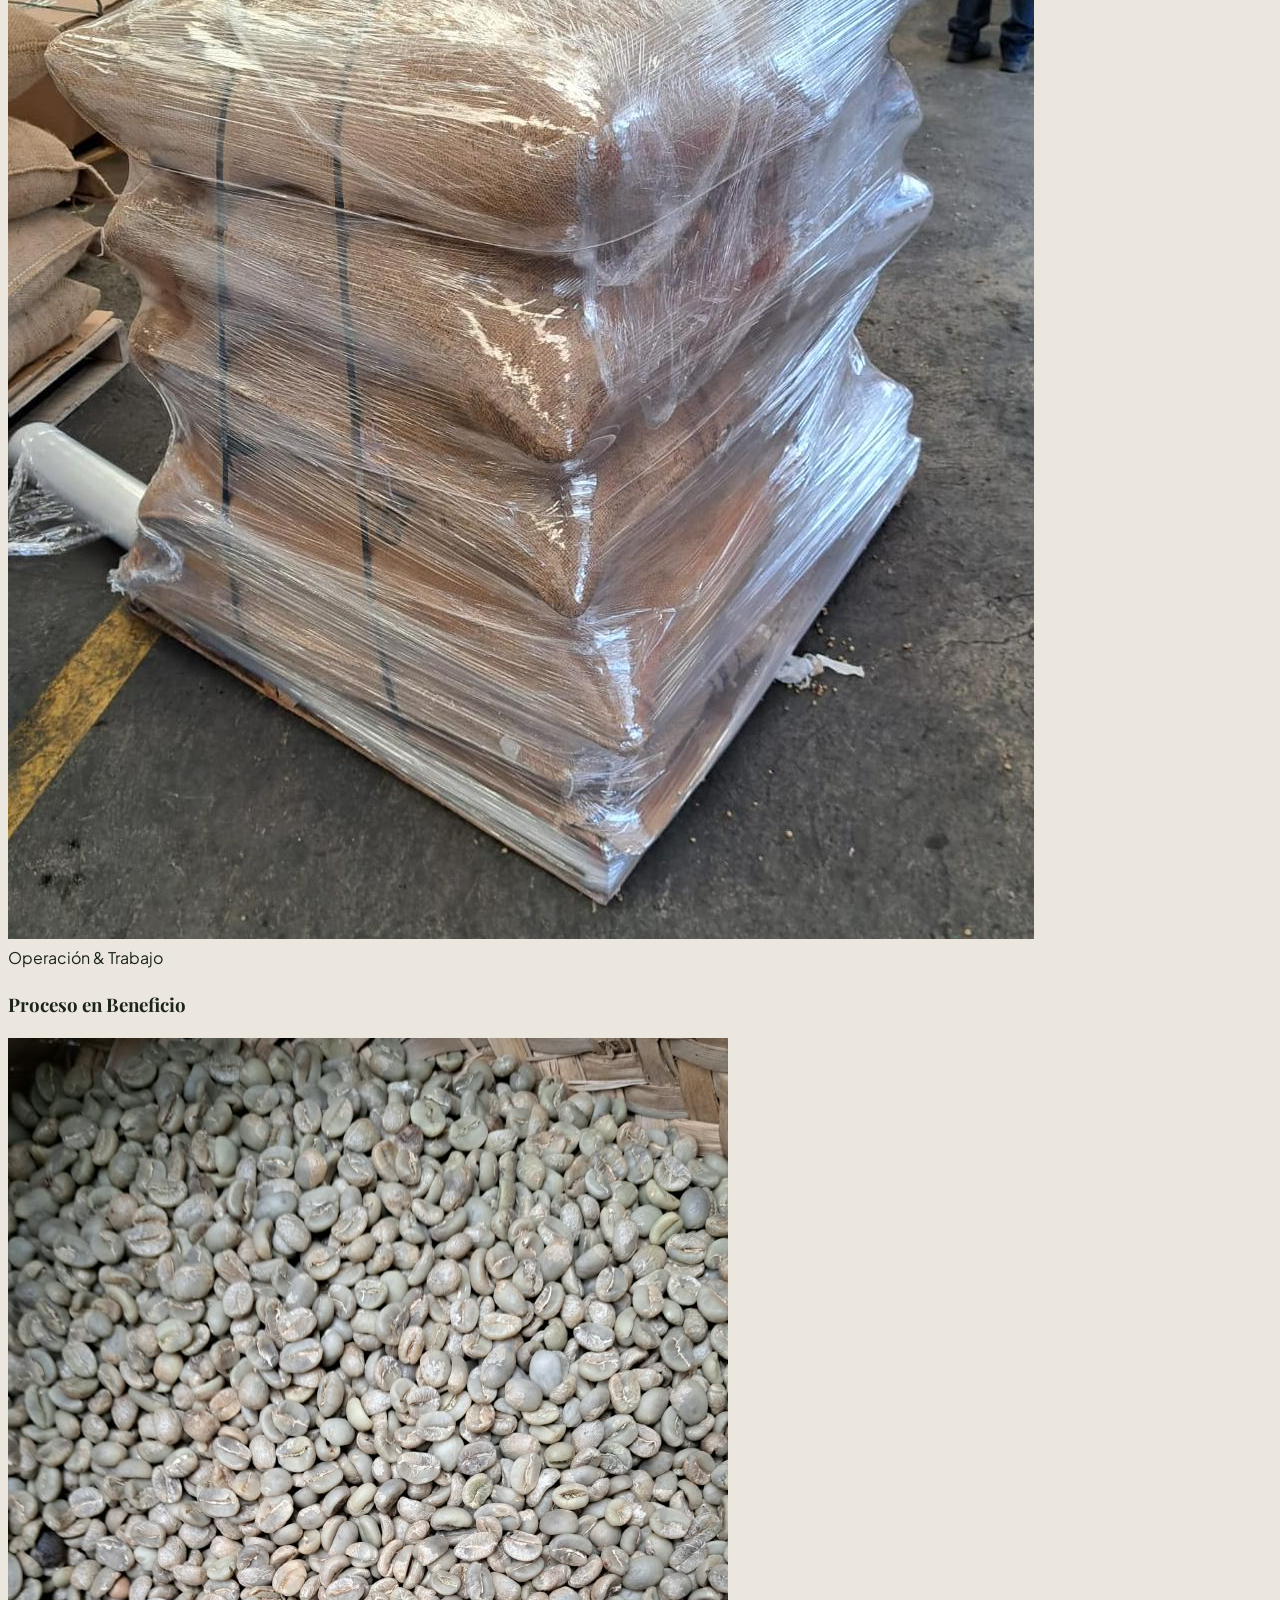
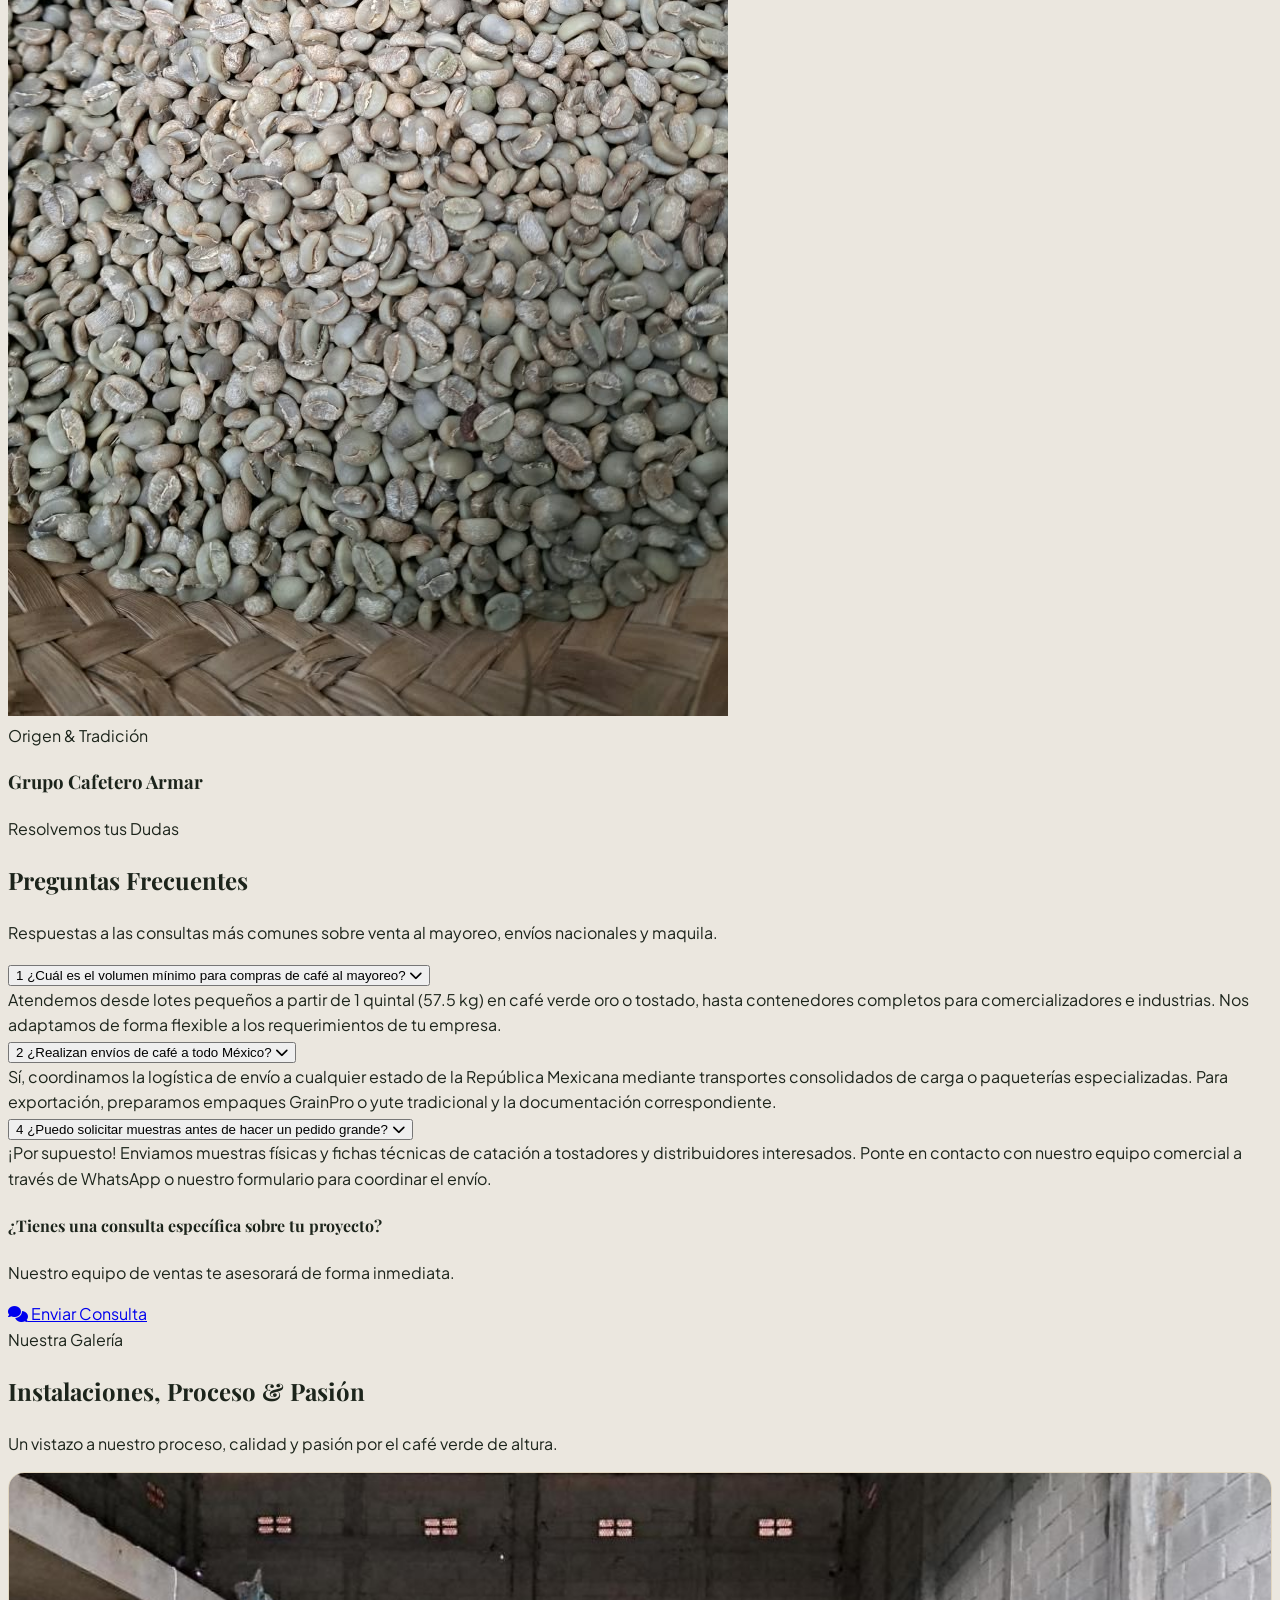
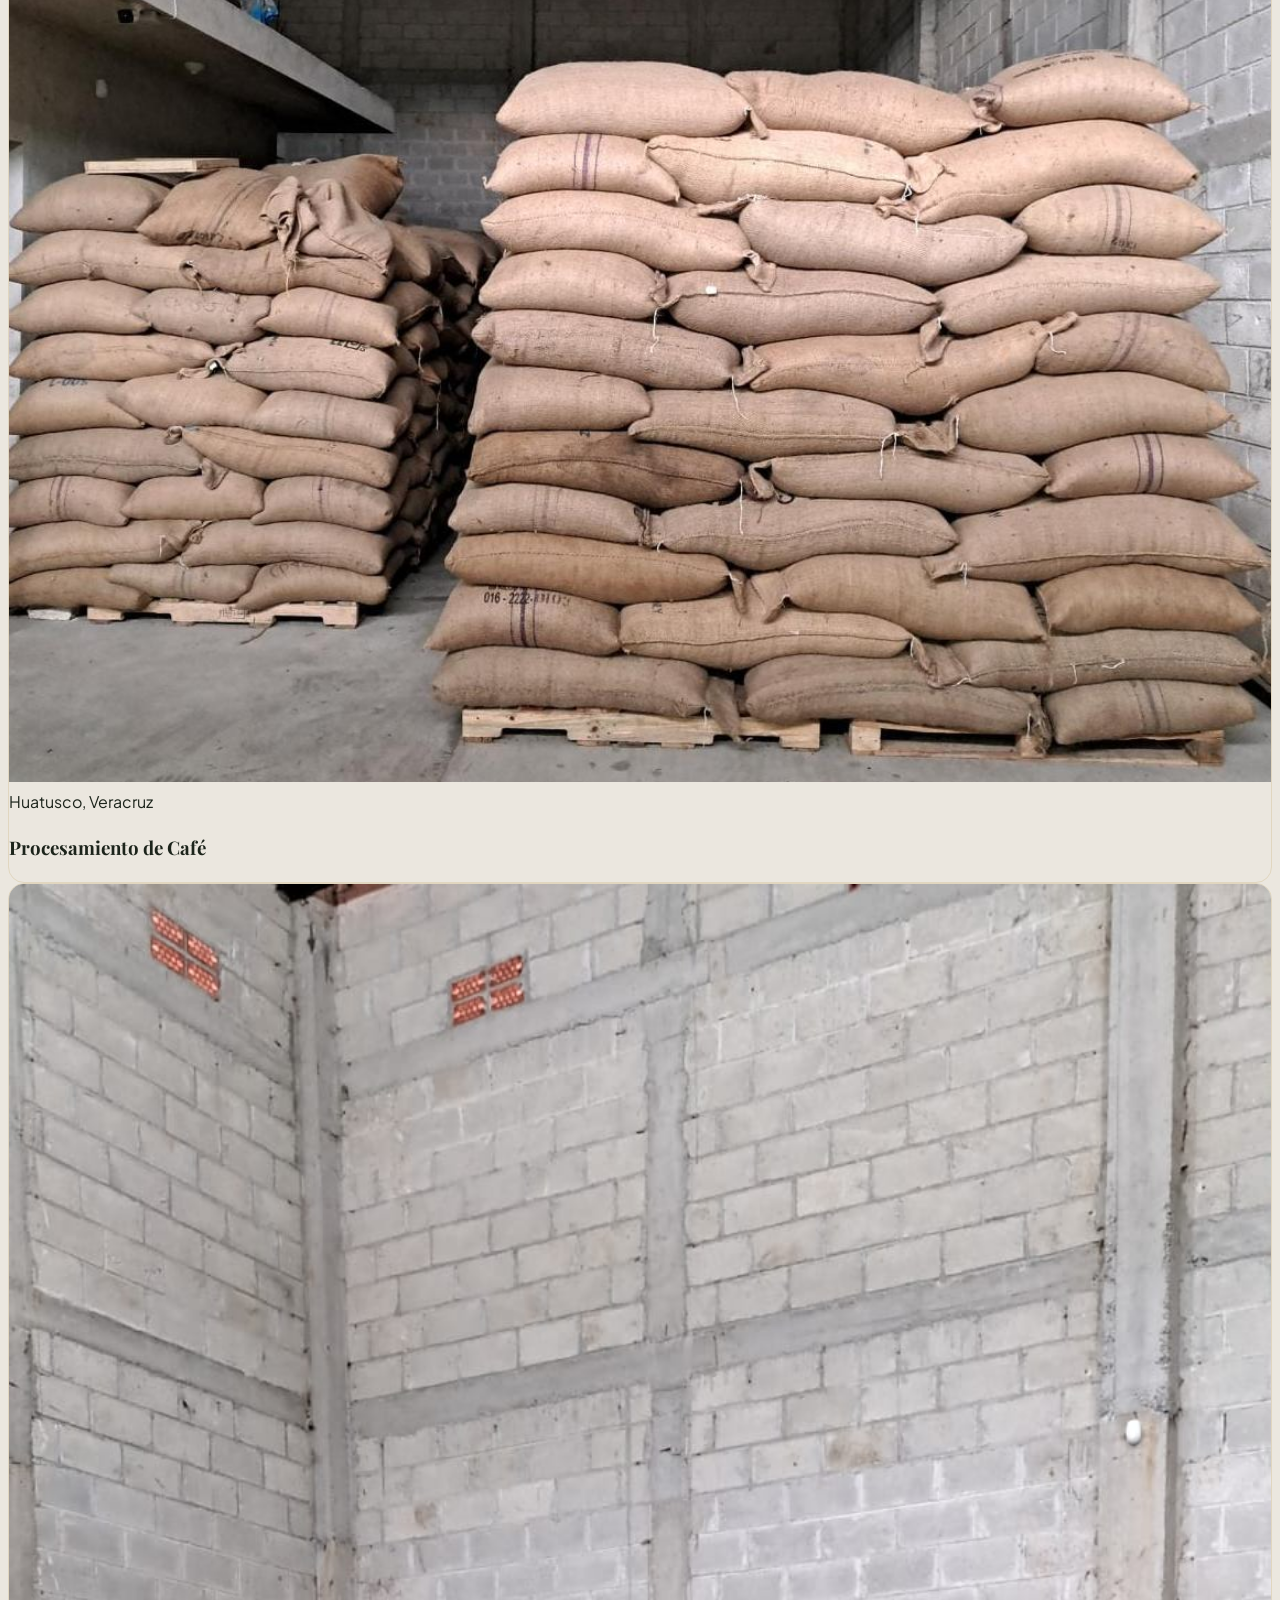
==== commit 2d0ec32c: "faqs modificados" ====
--- a/index.html
+++ b/index.html
@@ -948,7 +948,8 @@
           Nuestra Galería
         </h2>
         <p class="text-stone-600 mt-3 text-base sm:text-lg leading-relaxed">
-          Un vistazo a nuestro trabajo, la calidad de nuestras instalaciones y la dedicación con la que comercializamos el mejor café verde de altura.
+          Un vistazo a nuestro trabajo, la calidad de nuestras instalaciones y la dedicación con la que comercializamos
+          el mejor café verde de altura.
         </p>
         <div class="w-20 h-1 bg-[#C4A462] mx-auto mt-4 rounded-full"></div>
       </div>
@@ -962,8 +963,10 @@
           <div class="relative h-64 overflow-hidden">
             <img src="assets/images/galeria/armar_1.jpeg" alt="Instalaciones y Control de Calidad"
               class="w-full h-64 object-cover group-hover:scale-105 transition-transform duration-500">
-            <div class="absolute inset-0 bg-gradient-to-t from-[#0E140E]/90 via-[#0E140E]/30 to-transparent opacity-0 group-hover:opacity-100 transition-opacity duration-300 flex flex-col justify-end p-4">
-              <span class="text-[#C4A462] text-xs font-bold uppercase tracking-wider mb-1 font-sans">Huatusco, Veracruz</span>
+            <div
+              class="absolute inset-0 bg-gradient-to-t from-[#0E140E]/90 via-[#0E140E]/30 to-transparent opacity-0 group-hover:opacity-100 transition-opacity duration-300 flex flex-col justify-end p-4">
+              <span class="text-[#C4A462] text-xs font-bold uppercase tracking-wider mb-1 font-sans">Huatusco,
+                Veracruz</span>
               <h3 class="text-white font-serif font-bold text-base">Instalaciones & Beneficio</h3>
             </div>
           </div>
@@ -975,8 +978,10 @@
           <div class="relative h-64 overflow-hidden">
             <img src="assets/images/galeria/armar_2.jpeg" alt="Selección de Grano Verde"
               class="w-full h-64 object-cover group-hover:scale-105 transition-transform duration-500">
-            <div class="absolute inset-0 bg-gradient-to-t from-[#0E140E]/90 via-[#0E140E]/30 to-transparent opacity-0 group-hover:opacity-100 transition-opacity duration-300 flex flex-col justify-end p-4">
-              <span class="text-[#C4A462] text-xs font-bold uppercase tracking-wider mb-1 font-sans">Calidad en Grano</span>
+            <div
+              class="absolute inset-0 bg-gradient-to-t from-[#0E140E]/90 via-[#0E140E]/30 to-transparent opacity-0 group-hover:opacity-100 transition-opacity duration-300 flex flex-col justify-end p-4">
+              <span class="text-[#C4A462] text-xs font-bold uppercase tracking-wider mb-1 font-sans">Calidad en
+                Grano</span>
               <h3 class="text-white font-serif font-bold text-base">Selección de Grano Verde</h3>
             </div>
           </div>
@@ -988,8 +993,10 @@
           <div class="relative h-64 overflow-hidden">
             <img src="assets/images/galeria/armar_3.jpeg" alt="Bodega y Almacenamiento de Café"
               class="w-full h-64 object-cover group-hover:scale-105 transition-transform duration-500">
-            <div class="absolute inset-0 bg-gradient-to-t from-[#0E140E]/90 via-[#0E140E]/30 to-transparent opacity-0 group-hover:opacity-100 transition-opacity duration-300 flex flex-col justify-end p-4">
-              <span class="text-[#C4A462] text-xs font-bold uppercase tracking-wider mb-1 font-sans">Infraestructura</span>
+            <div
+              class="absolute inset-0 bg-gradient-to-t from-[#0E140E]/90 via-[#0E140E]/30 to-transparent opacity-0 group-hover:opacity-100 transition-opacity duration-300 flex flex-col justify-end p-4">
+              <span
+                class="text-[#C4A462] text-xs font-bold uppercase tracking-wider mb-1 font-sans">Infraestructura</span>
               <h3 class="text-white font-serif font-bold text-base">Bodega & Almacenamiento</h3>
             </div>
           </div>
@@ -1001,8 +1008,10 @@
           <div class="relative h-64 overflow-hidden">
             <img src="assets/images/galeria/armar_4.jpeg" alt="Empaque y Sacos de Exportación"
               class="w-full h-64 object-cover group-hover:scale-105 transition-transform duration-500">
-            <div class="absolute inset-0 bg-gradient-to-t from-[#0E140E]/90 via-[#0E140E]/30 to-transparent opacity-0 group-hover:opacity-100 transition-opacity duration-300 flex flex-col justify-end p-4">
-              <span class="text-[#C4A462] text-xs font-bold uppercase tracking-wider mb-1 font-sans">Empaque & Logística</span>
+            <div
+              class="absolute inset-0 bg-gradient-to-t from-[#0E140E]/90 via-[#0E140E]/30 to-transparent opacity-0 group-hover:opacity-100 transition-opacity duration-300 flex flex-col justify-end p-4">
+              <span class="text-[#C4A462] text-xs font-bold uppercase tracking-wider mb-1 font-sans">Empaque &
+                Logística</span>
               <h3 class="text-white font-serif font-bold text-base">Sacos de Exportación</h3>
             </div>
           </div>
@@ -1014,8 +1023,10 @@
           <div class="relative h-64 overflow-hidden">
             <img src="assets/images/galeria/armar_5.jpeg" alt="Supervisión y Control de Calidad"
               class="w-full h-64 object-cover group-hover:scale-105 transition-transform duration-500">
-            <div class="absolute inset-0 bg-gradient-to-t from-[#0E140E]/90 via-[#0E140E]/30 to-transparent opacity-0 group-hover:opacity-100 transition-opacity duration-300 flex flex-col justify-end p-4">
-              <span class="text-[#C4A462] text-xs font-bold uppercase tracking-wider mb-1 font-sans">Control de Calidad</span>
+            <div
+              class="absolute inset-0 bg-gradient-to-t from-[#0E140E]/90 via-[#0E140E]/30 to-transparent opacity-0 group-hover:opacity-100 transition-opacity duration-300 flex flex-col justify-end p-4">
+              <span class="text-[#C4A462] text-xs font-bold uppercase tracking-wider mb-1 font-sans">Control de
+                Calidad</span>
               <h3 class="text-white font-serif font-bold text-base">Supervisión de Grano</h3>
             </div>
           </div>
@@ -1027,21 +1038,26 @@
           <div class="relative h-64 overflow-hidden">
             <img src="assets/images/galeria/armar_6.jpeg" alt="Procesamiento en Beneficio"
               class="w-full h-64 object-cover group-hover:scale-105 transition-transform duration-500">
-            <div class="absolute inset-0 bg-gradient-to-t from-[#0E140E]/90 via-[#0E140E]/30 to-transparent opacity-0 group-hover:opacity-100 transition-opacity duration-300 flex flex-col justify-end p-4">
-              <span class="text-[#C4A462] text-xs font-bold uppercase tracking-wider mb-1 font-sans">Operación & Trabajo</span>
+            <div
+              class="absolute inset-0 bg-gradient-to-t from-[#0E140E]/90 via-[#0E140E]/30 to-transparent opacity-0 group-hover:opacity-100 transition-opacity duration-300 flex flex-col justify-end p-4">
+              <span class="text-[#C4A462] text-xs font-bold uppercase tracking-wider mb-1 font-sans">Operación &
+                Trabajo</span>
               <h3 class="text-white font-serif font-bold text-base">Proceso en Beneficio</h3>
             </div>
           </div>
         </div>
 
         <!-- Foto 7 -->
-        <div class="group relative overflow-hidden rounded-lg bg-[#F4F2EC] border border-[#C4A462]/30 shadow-md sm:col-span-2 lg:col-span-1 xl:col-span-2"
+        <div
+          class="group relative overflow-hidden rounded-lg bg-[#F4F2EC] border border-[#C4A462]/30 shadow-md sm:col-span-2 lg:col-span-1 xl:col-span-2"
           data-aos="fade-up" data-aos-delay="700">
           <div class="relative h-64 overflow-hidden">
             <img src="assets/images/galeria/armar_7.jpeg" alt="Grupo Cafetero Armar - Pasión por el Café"
               class="w-full h-64 object-cover group-hover:scale-105 transition-transform duration-500">
-            <div class="absolute inset-0 bg-gradient-to-t from-[#0E140E]/90 via-[#0E140E]/30 to-transparent opacity-0 group-hover:opacity-100 transition-opacity duration-300 flex flex-col justify-end p-4">
-              <span class="text-[#C4A462] text-xs font-bold uppercase tracking-wider mb-1 font-sans">Origen & Tradición</span>
+            <div
+              class="absolute inset-0 bg-gradient-to-t from-[#0E140E]/90 via-[#0E140E]/30 to-transparent opacity-0 group-hover:opacity-100 transition-opacity duration-300 flex flex-col justify-end p-4">
+              <span class="text-[#C4A462] text-xs font-bold uppercase tracking-wider mb-1 font-sans">Origen &
+                Tradición</span>
               <h3 class="text-white font-serif font-bold text-base">Grupo Cafetero Armar</h3>
             </div>
           </div>
@@ -1123,7 +1139,7 @@
           </div>
         </div>
 
-        <!-- Pregunta 3 -->
+        <!-- pregunta 3
         <div
           class="faq-item bg-white rounded-2xl shadow-md border border-cream-accent overflow-hidden transition-all duration-300">
           <button type="button"
@@ -1145,9 +1161,10 @@
             grano oro, así como tueste personalizado (claro, medio, oscuro), molido a la medida y empacado con las
             especificaciones de tu marca.
           </div>
-        </div>
+        </div> -->
 
         <!-- Pregunta 4 -->
+
         <div
           class="faq-item bg-white rounded-2xl shadow-md border border-cream-accent overflow-hidden transition-all duration-300">
           <button type="button"
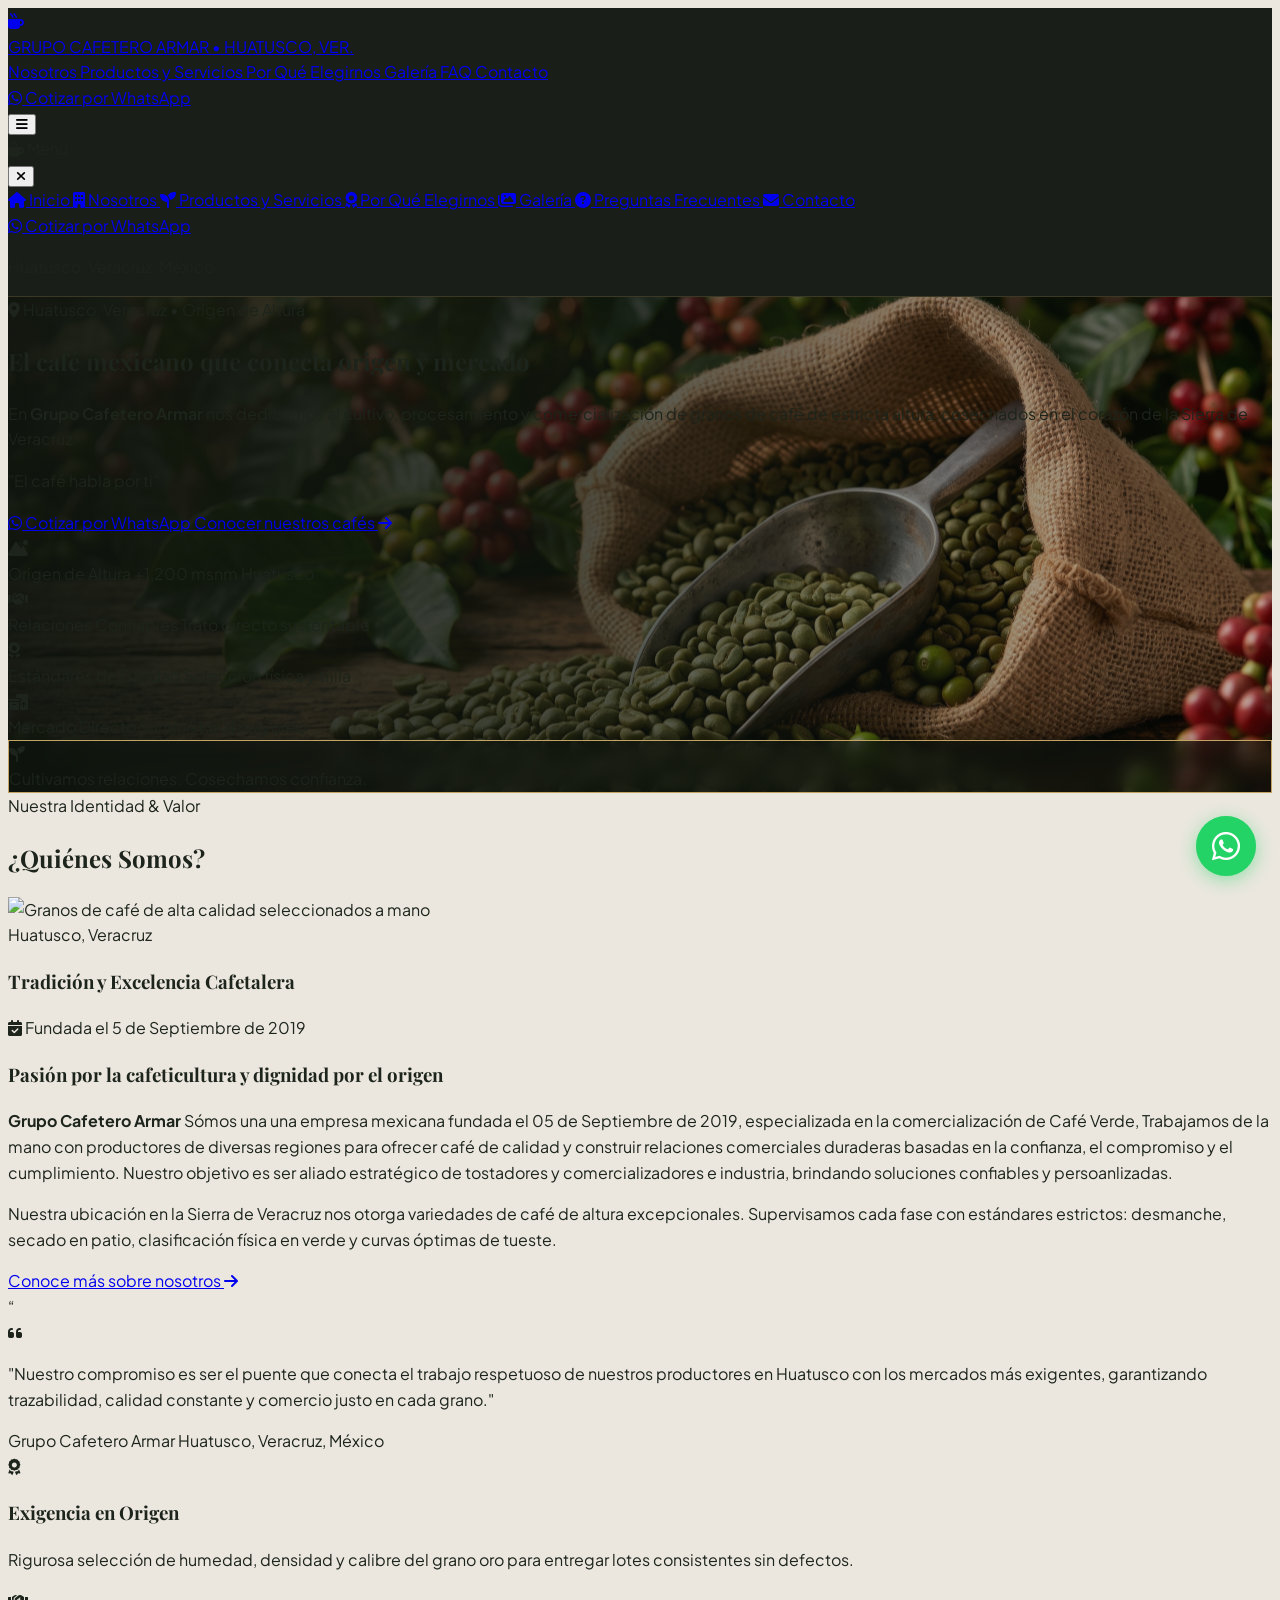
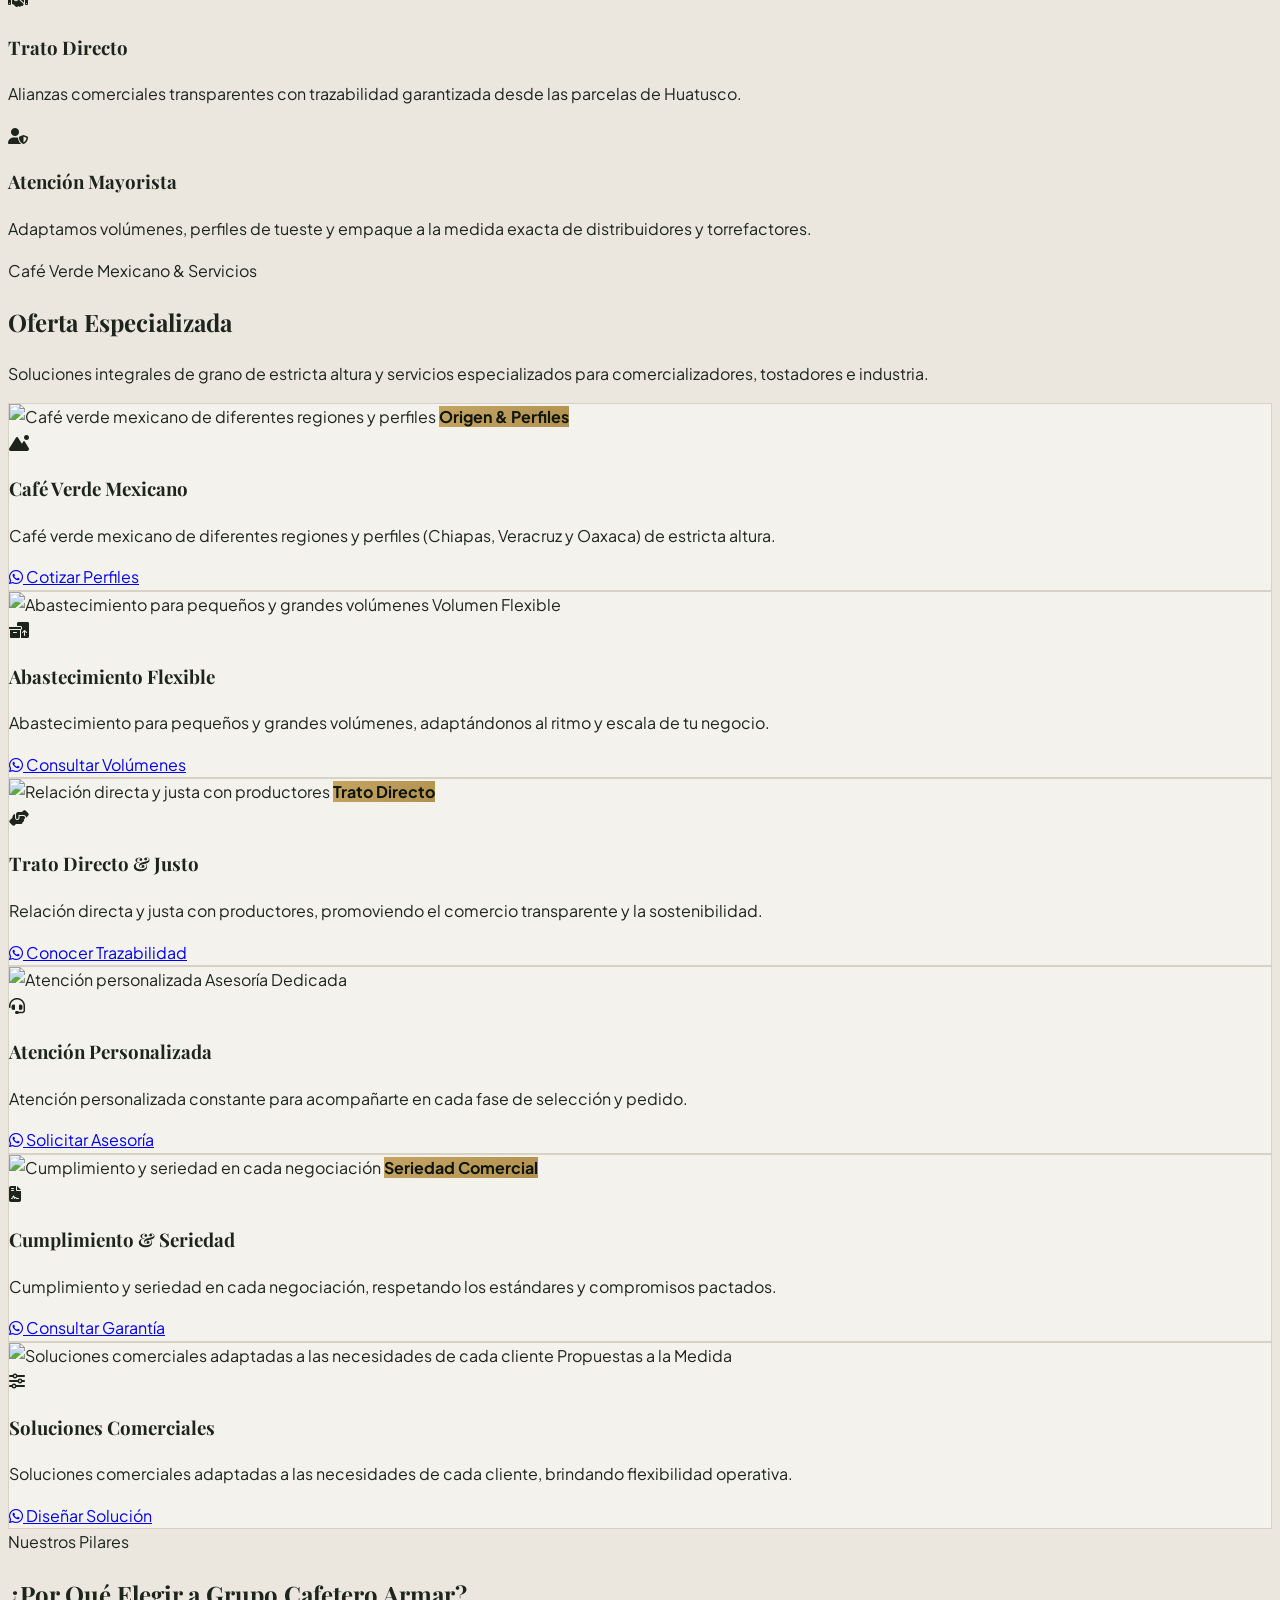
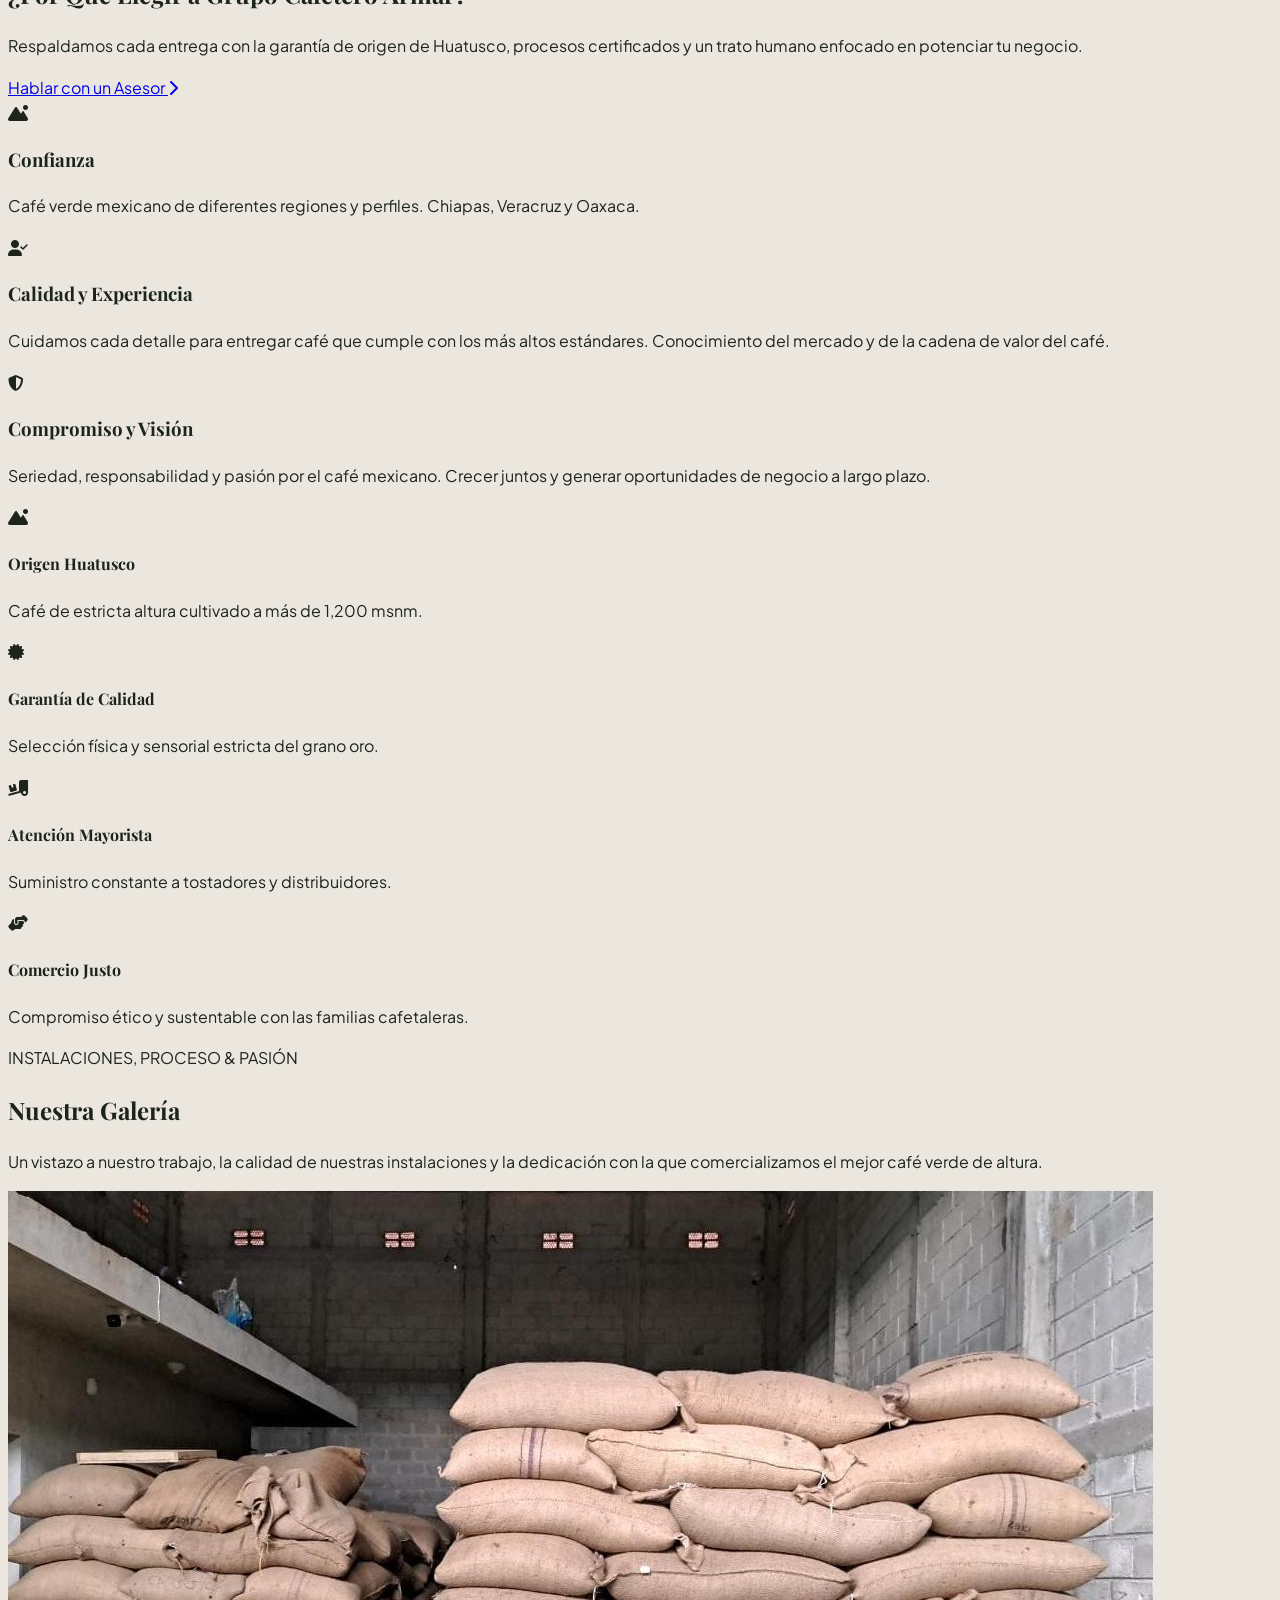
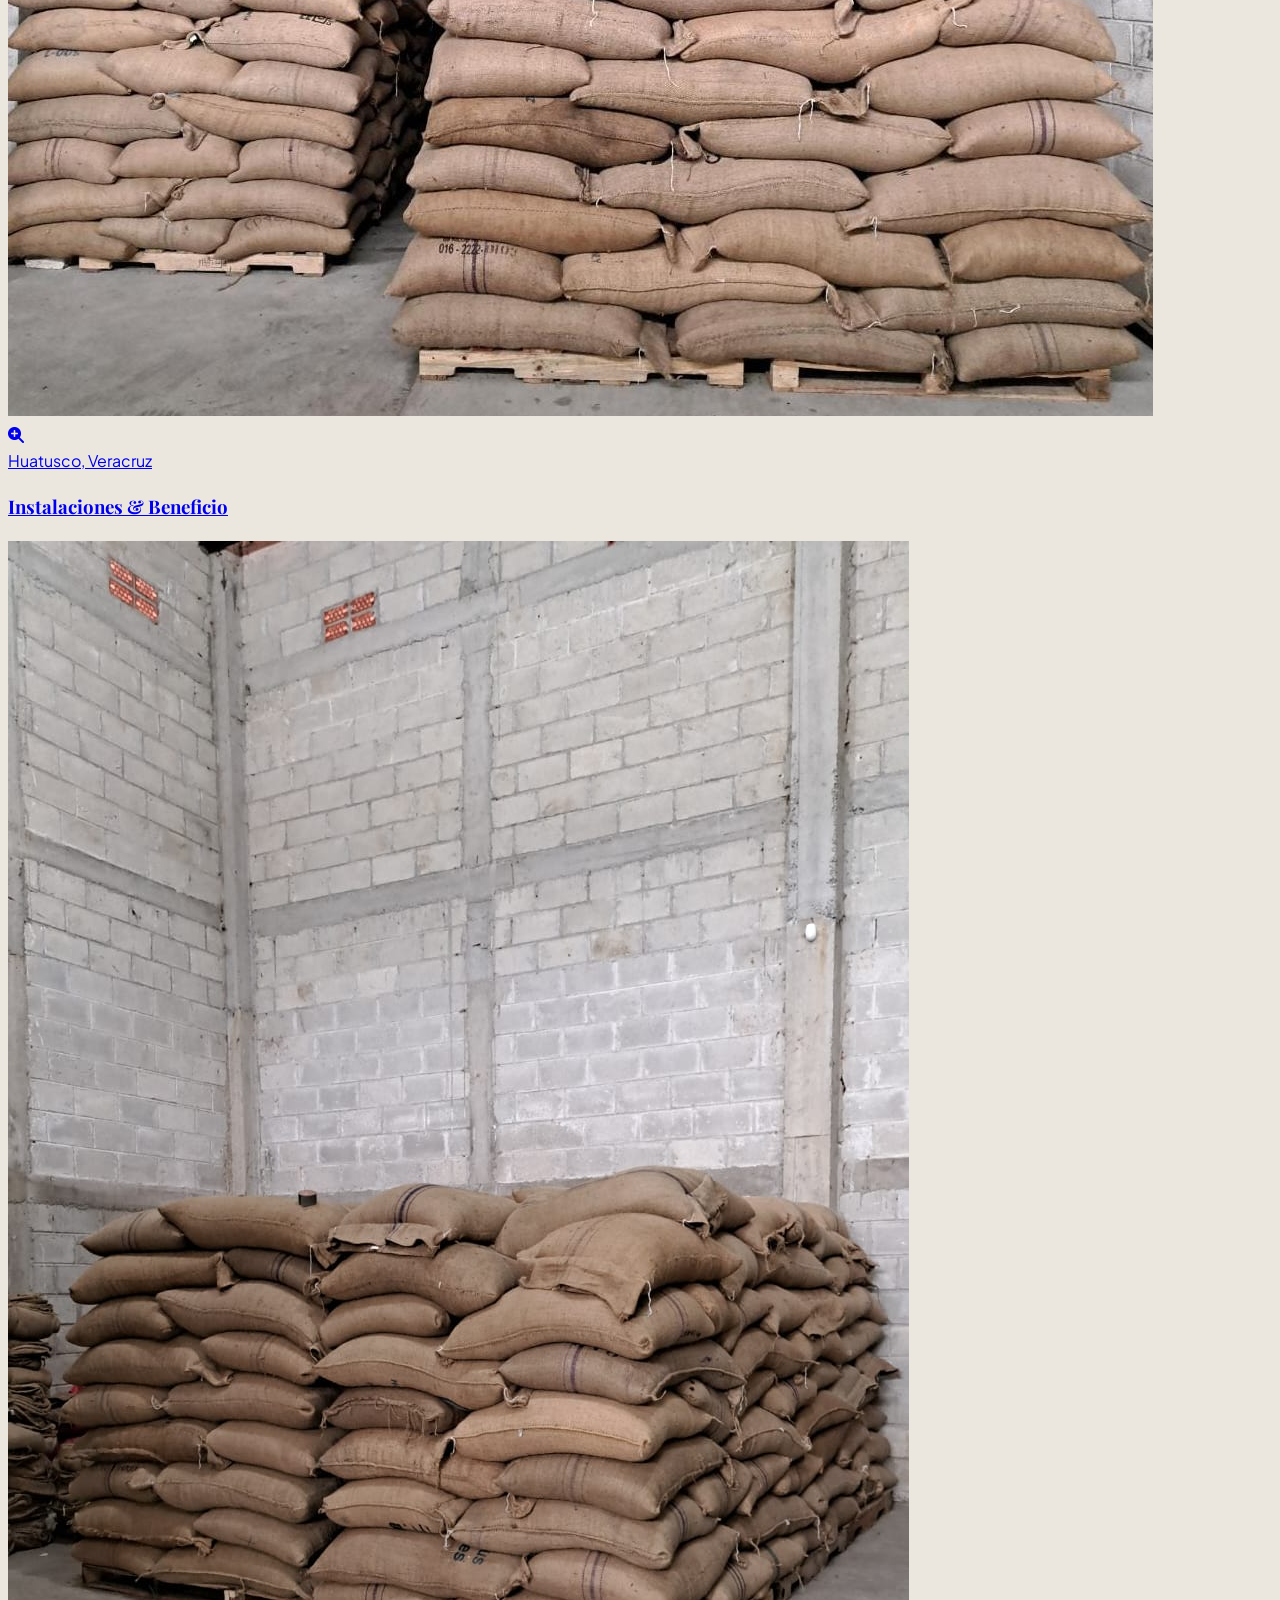
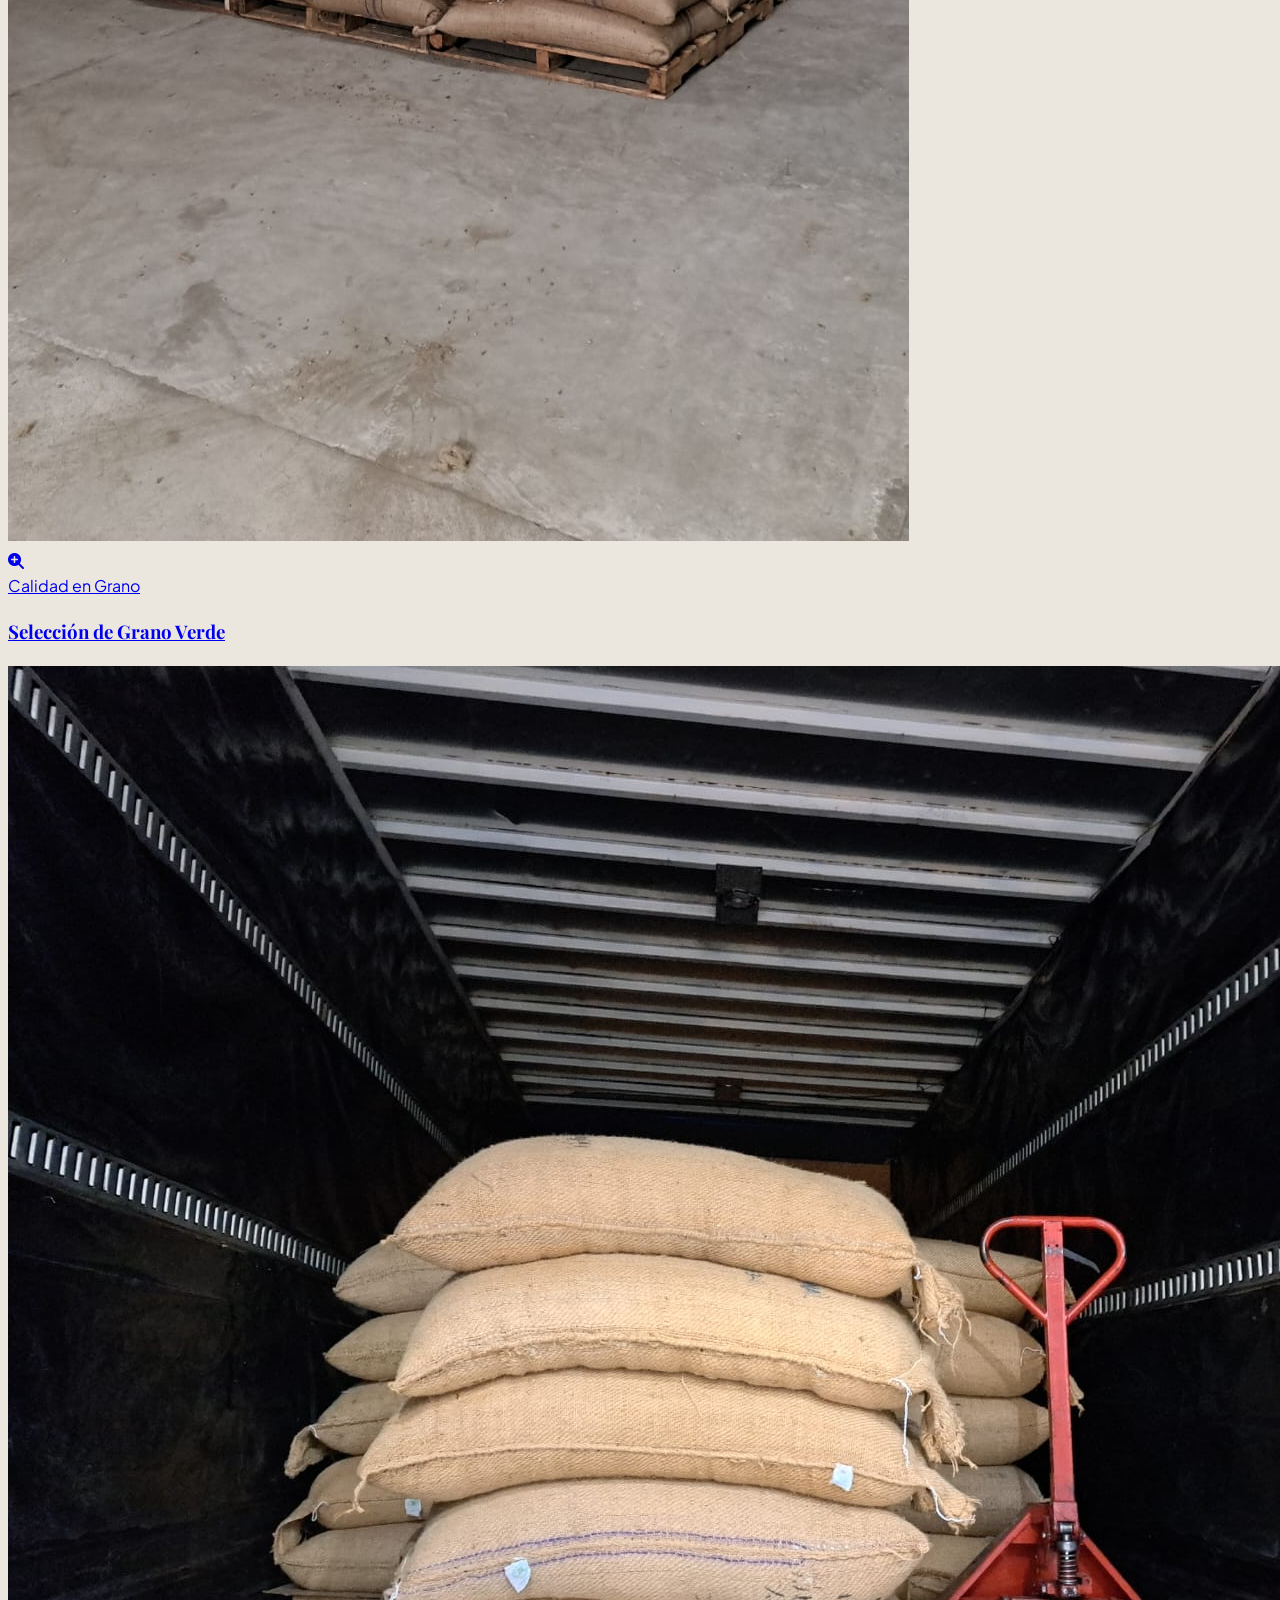
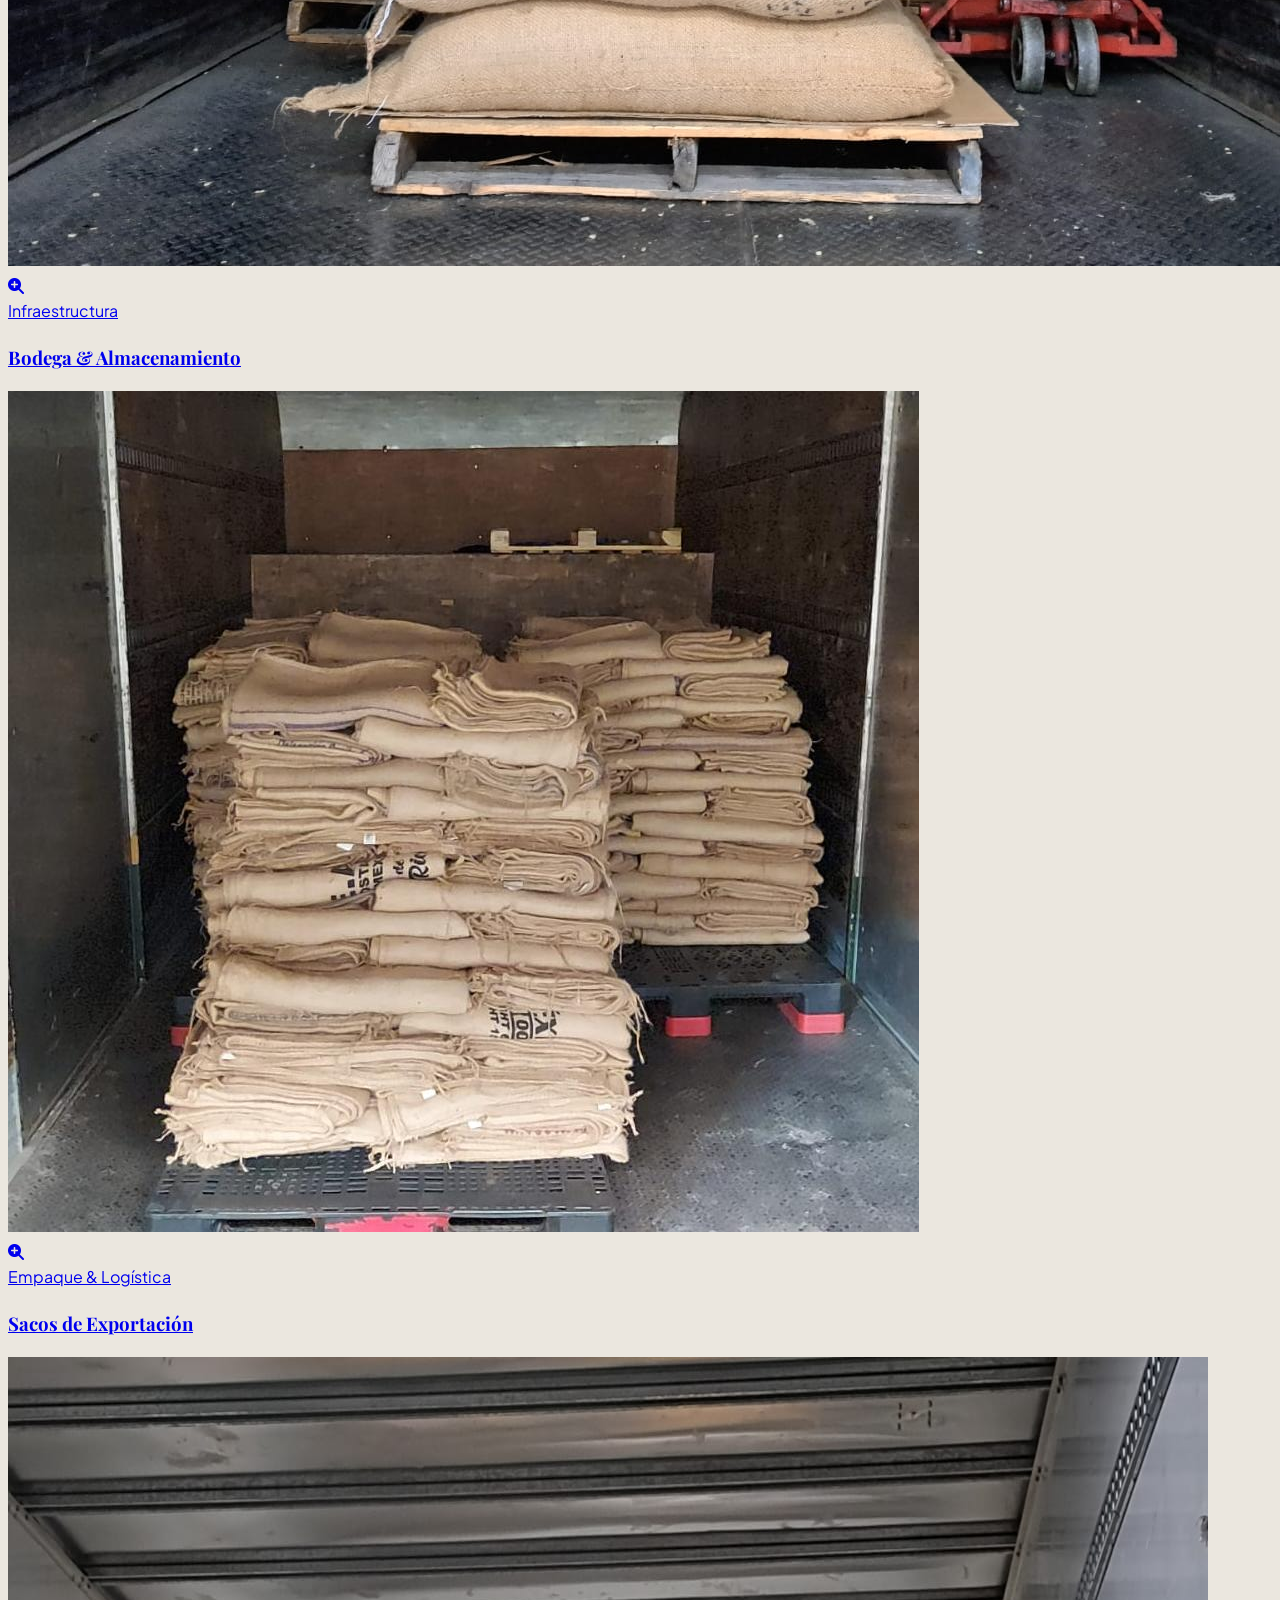
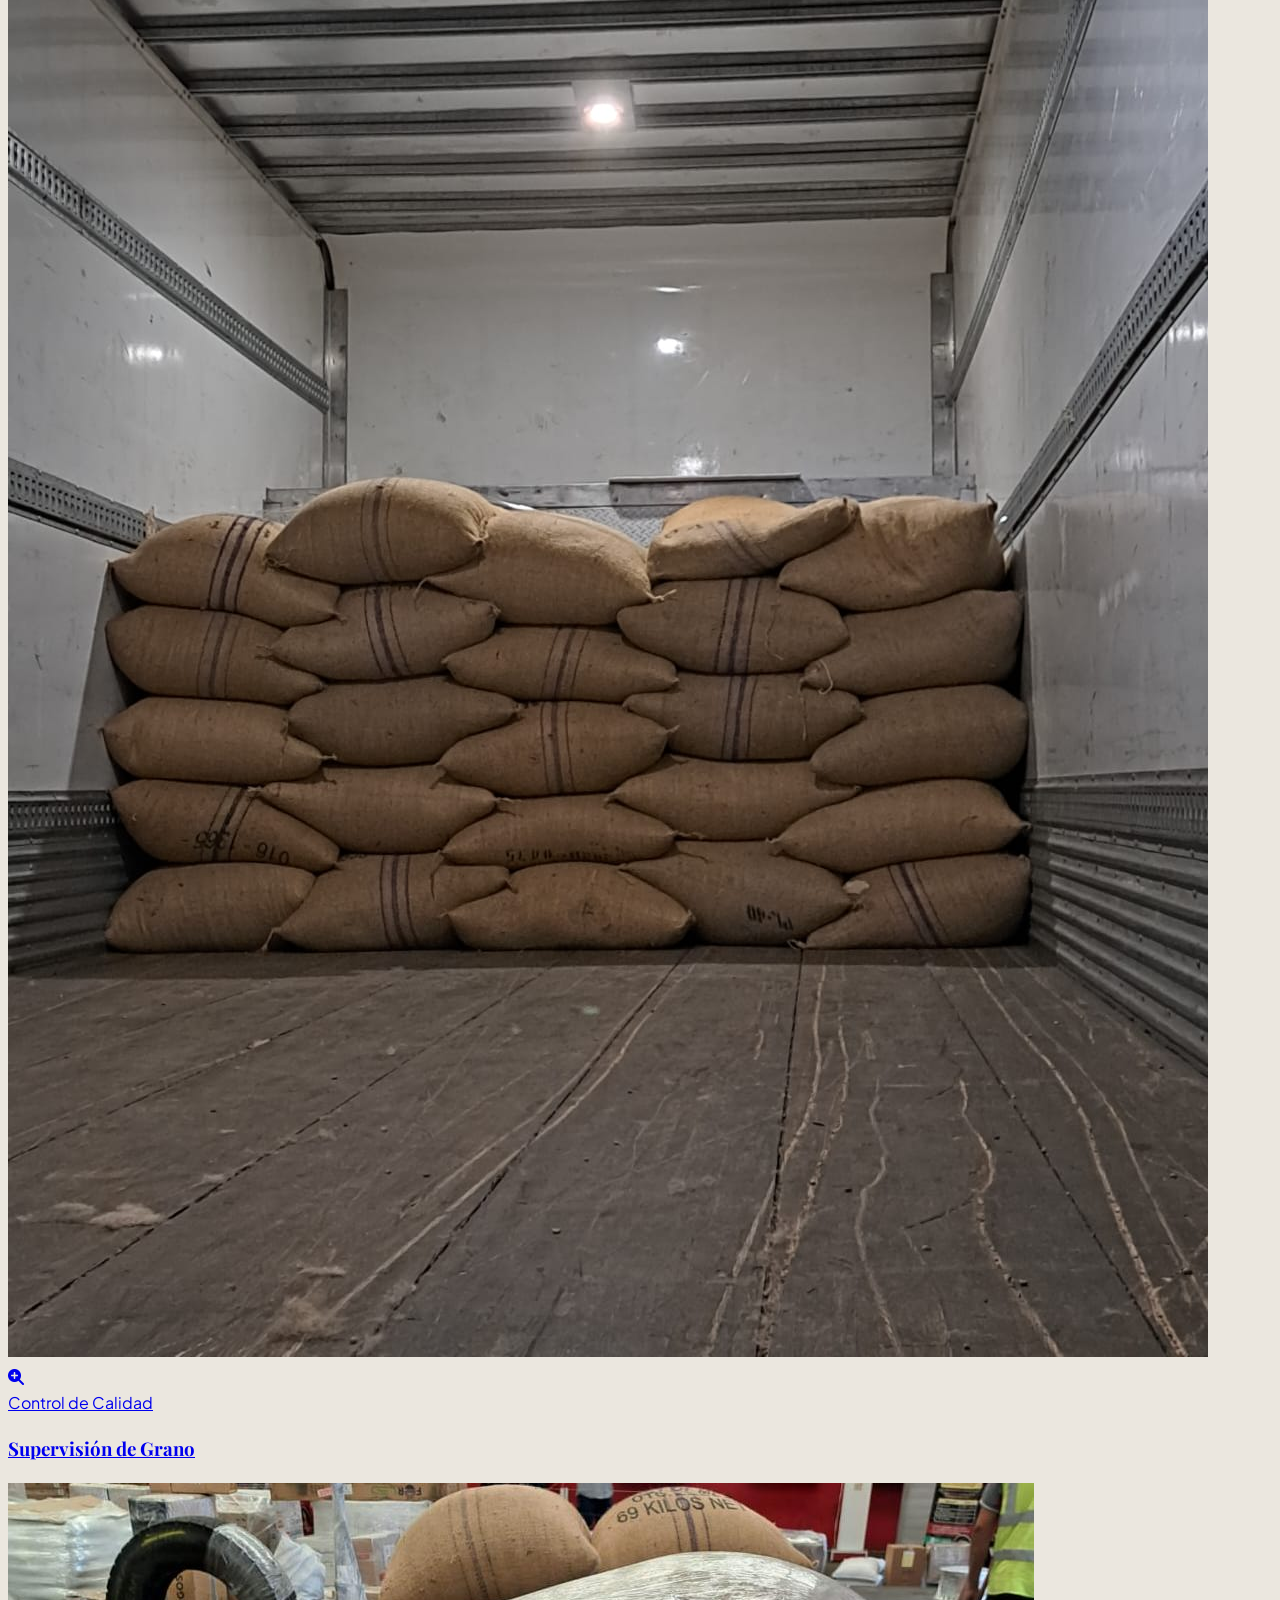
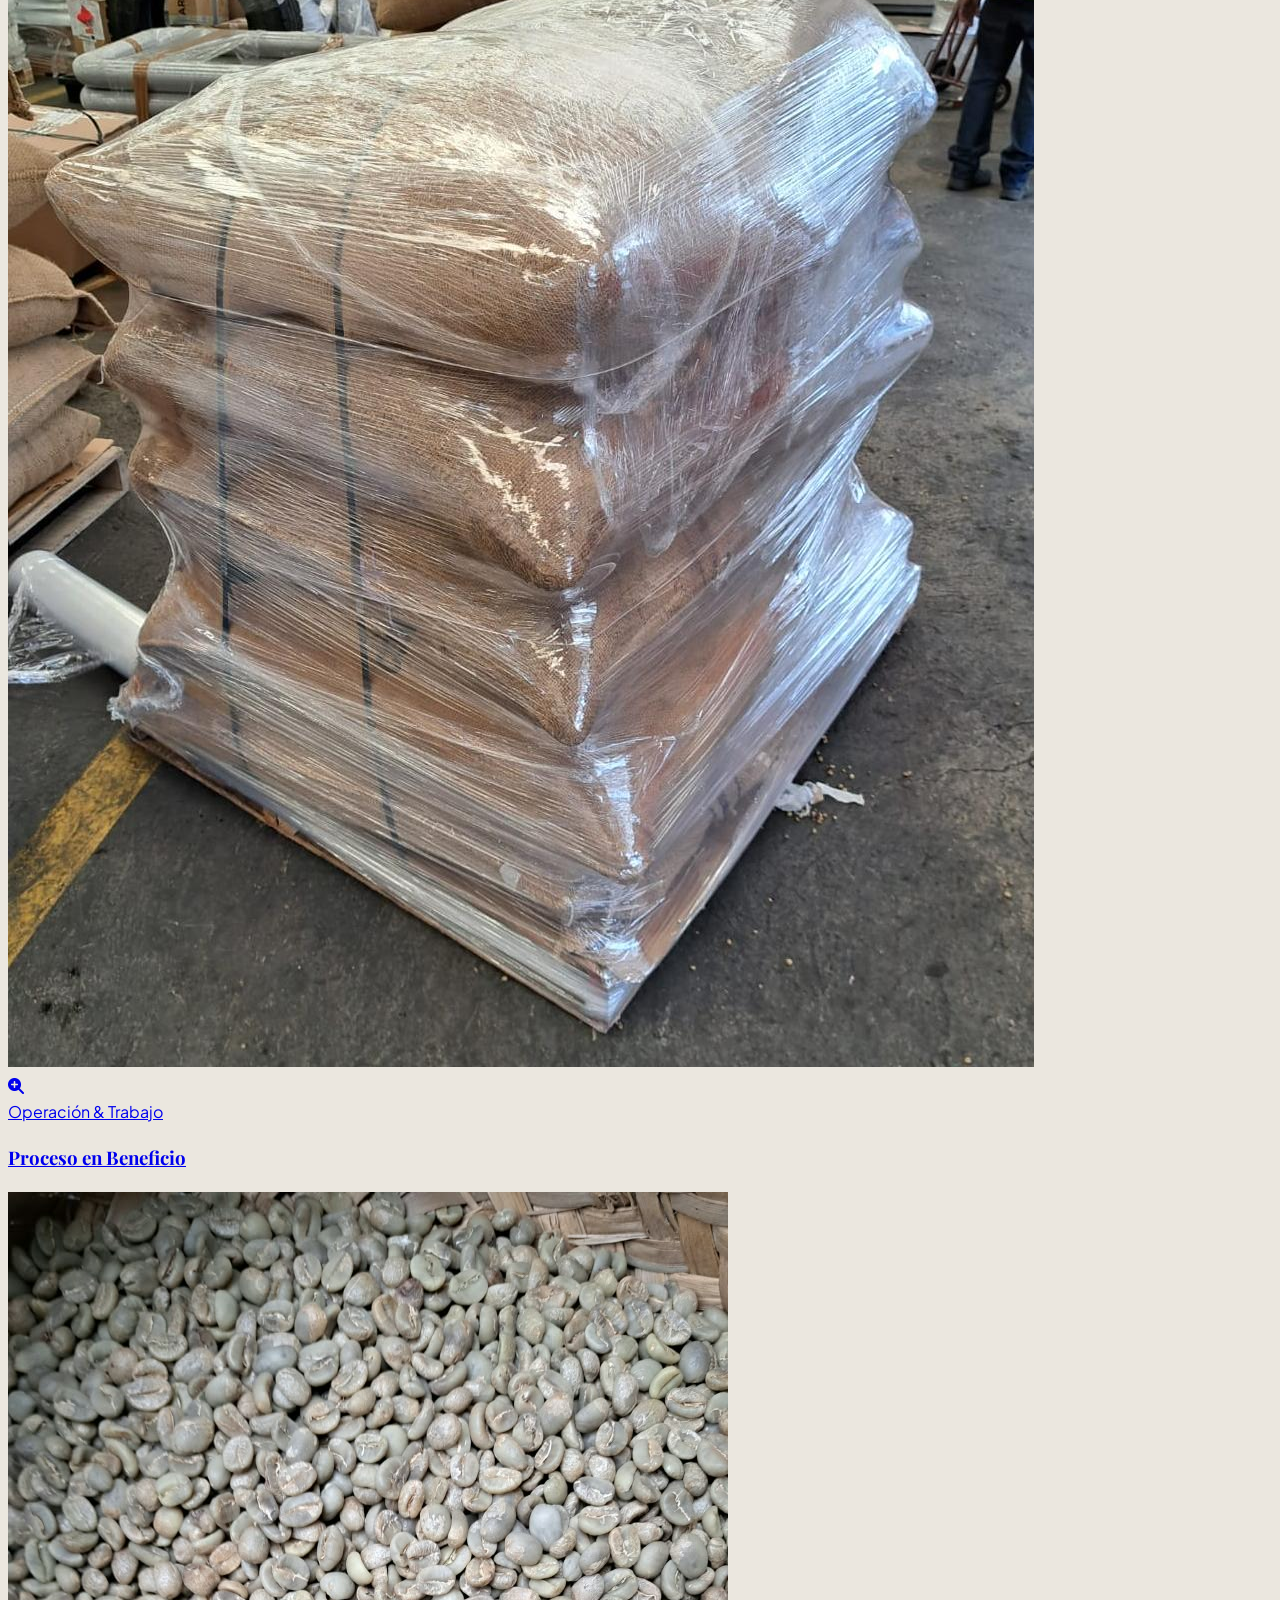
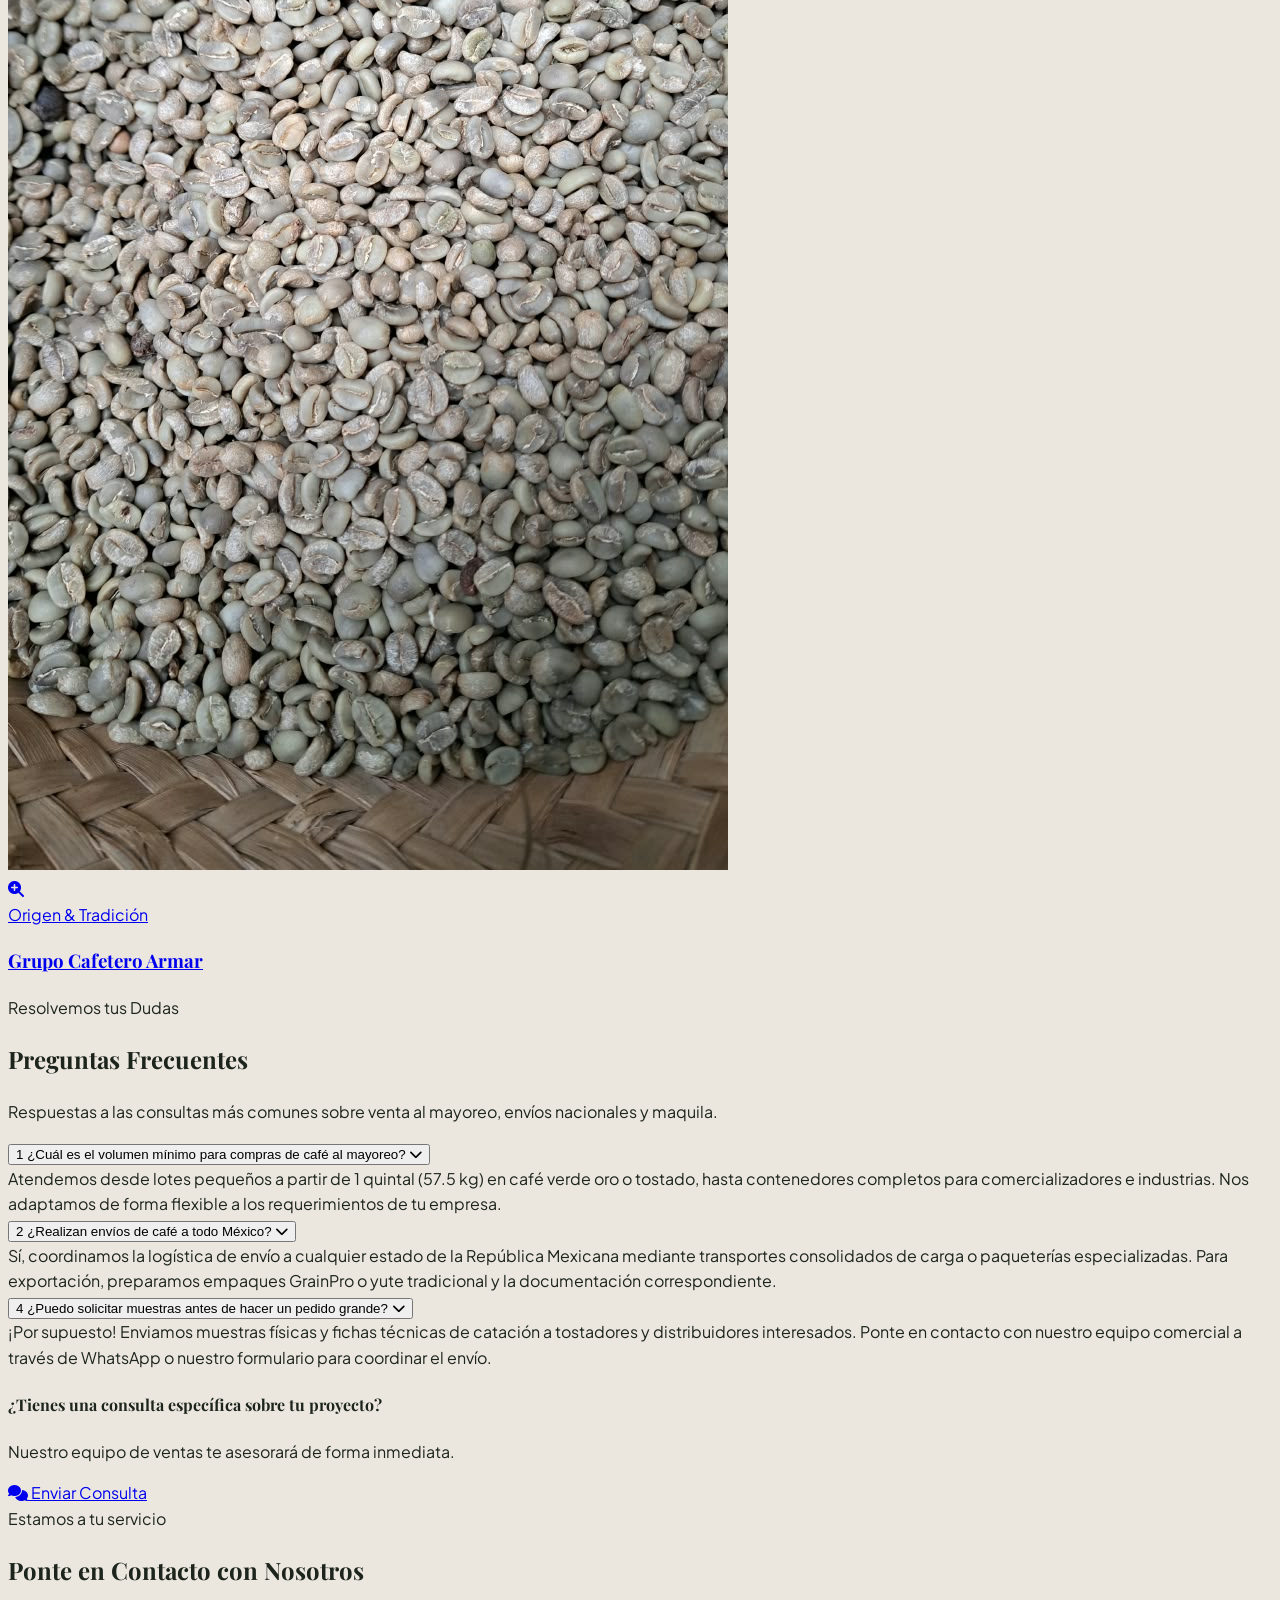
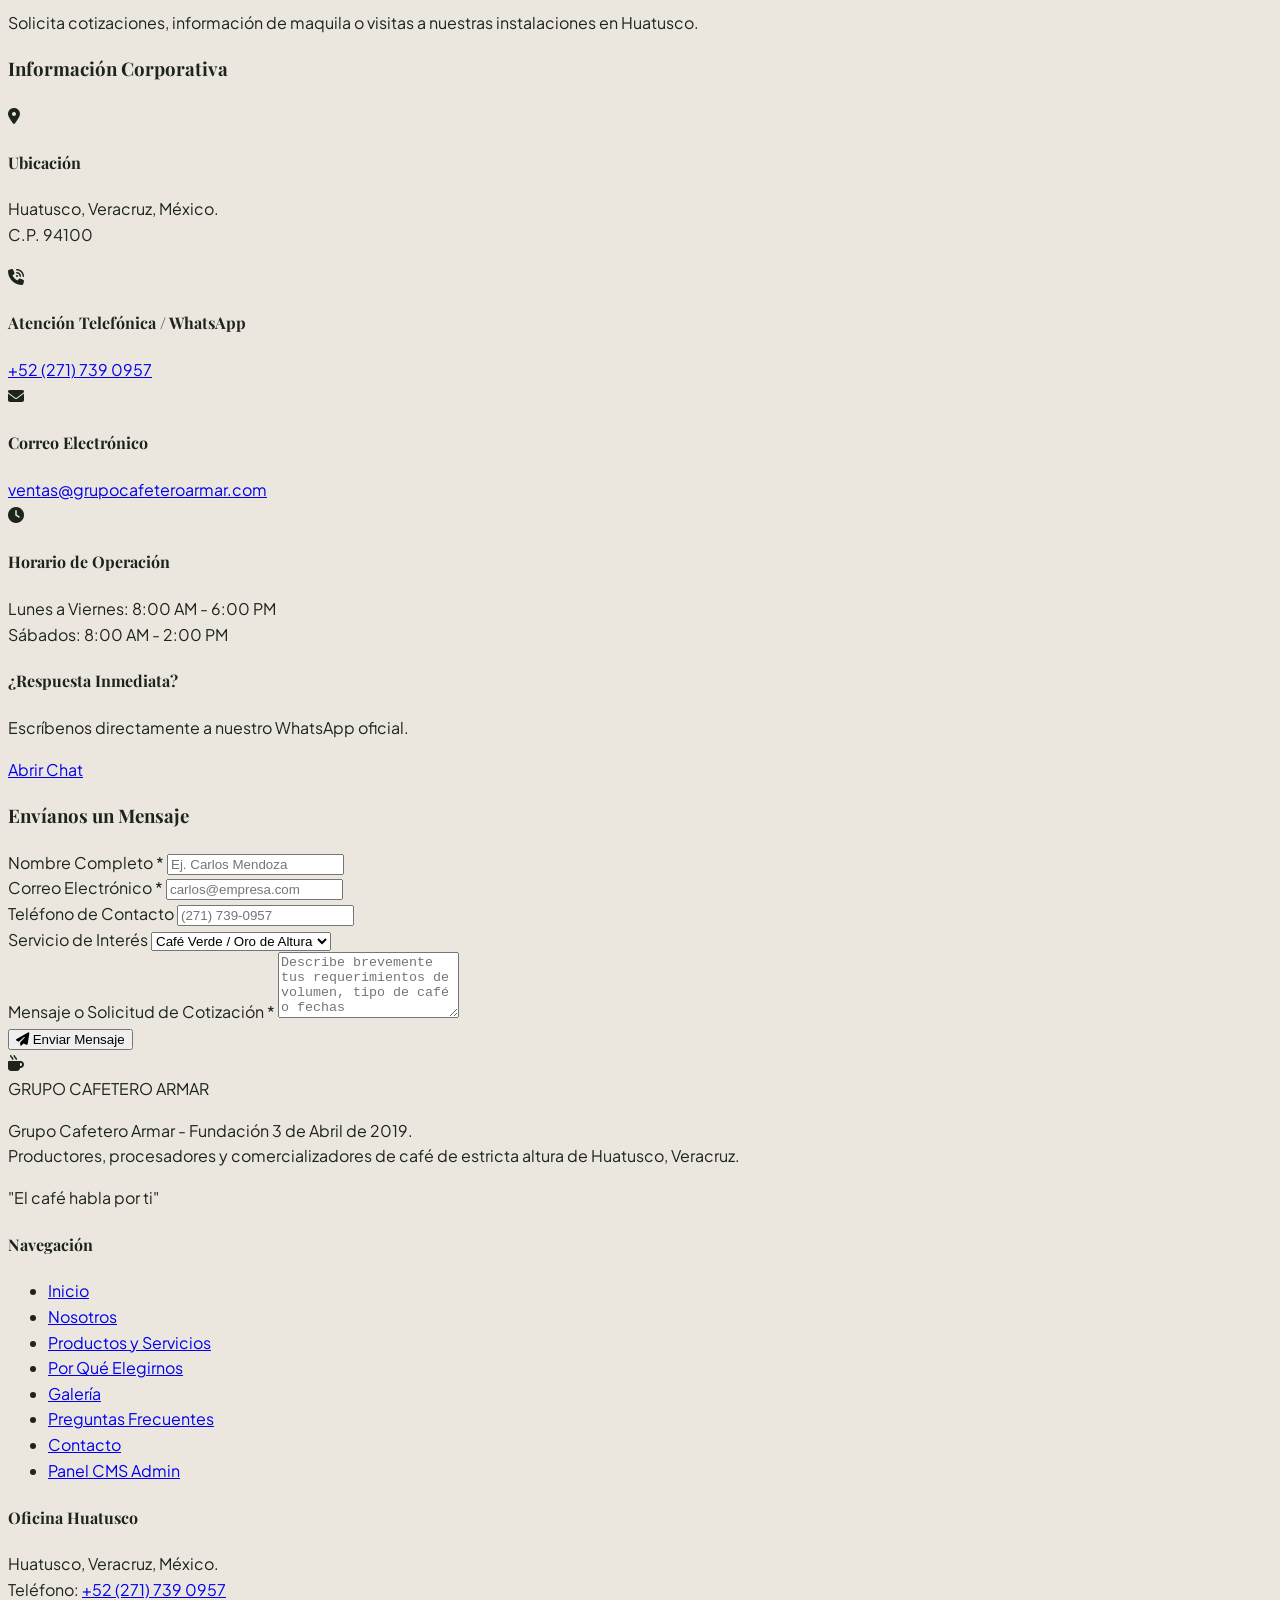
==== commit 35fb1413: "Limpieza y consolidacion de galeria unica" ====
--- a/index.html
+++ b/index.html
@@ -74,6 +74,9 @@
   <!-- AOS (Animate On Scroll) Library CSS -->
   <link rel="stylesheet" href="https://unpkg.com/aos@2.3.1/dist/aos.css" />
 
+  <!-- Fancybox v5 CSS (Lightbox Galería) -->
+  <link rel="stylesheet" href="https://cdn.jsdelivr.net/npm/@fancyapps/ui@5.0/dist/fancybox/fancybox.css" />
+
   <!-- Estilos Personalizados -->
   <link rel="stylesheet" href="assets/css/custom.css" />
 
@@ -958,110 +961,151 @@
       <div class="grid grid-cols-1 sm:grid-cols-2 lg:grid-cols-3 xl:grid-cols-4 gap-6">
 
         <!-- Foto 1 -->
-        <div class="group relative overflow-hidden rounded-lg bg-[#F4F2EC] border border-[#C4A462]/30 shadow-md"
+        <a href="assets/images/galeria/armar_1.jpeg" data-fancybox="galeria"
+          data-caption="Instalaciones & Beneficio - Huatusco, Veracruz"
+          class="gallery-card-link group relative block overflow-hidden rounded-lg bg-[#F4F2EC] border border-[#C4A462]/30 hover:border-[#C4A462] shadow-md cursor-pointer transition-all duration-300"
           data-aos="fade-up" data-aos-delay="100">
           <div class="relative h-64 overflow-hidden">
             <img src="assets/images/galeria/armar_1.jpeg" alt="Instalaciones y Control de Calidad"
               class="w-full h-64 object-cover group-hover:scale-105 transition-transform duration-500">
             <div
-              class="absolute inset-0 bg-gradient-to-t from-[#0E140E]/90 via-[#0E140E]/30 to-transparent opacity-0 group-hover:opacity-100 transition-opacity duration-300 flex flex-col justify-end p-4">
+              class="absolute inset-0 bg-gradient-to-t from-[#0E140E]/95 via-[#0E140E]/35 to-transparent opacity-0 group-hover:opacity-100 transition-opacity duration-300 flex flex-col justify-end p-4">
+              <div
+                class="w-8 h-8 rounded-full bg-[#0E140E]/70 text-[#C4A462] border border-[#C4A462]/50 flex items-center justify-center text-xs mb-2 group-hover:scale-110 group-hover:bg-[#C4A462] group-hover:text-[#0E140E] transition-all duration-300 shadow">
+                <i class="fas fa-magnifying-glass-plus"></i>
+              </div>
               <span class="text-[#C4A462] text-xs font-bold uppercase tracking-wider mb-1 font-sans">Huatusco,
                 Veracruz</span>
               <h3 class="text-white font-serif font-bold text-base">Instalaciones & Beneficio</h3>
             </div>
           </div>
-        </div>
+        </a>
 
         <!-- Foto 2 -->
-        <div class="group relative overflow-hidden rounded-lg bg-[#F4F2EC] border border-[#C4A462]/30 shadow-md"
+        <a href="assets/images/galeria/armar_2.jpeg" data-fancybox="galeria"
+          data-caption="Selección de Grano Verde - Calidad en Grano"
+          class="gallery-card-link group relative block overflow-hidden rounded-lg bg-[#F4F2EC] border border-[#C4A462]/30 hover:border-[#C4A462] shadow-md cursor-pointer transition-all duration-300"
           data-aos="fade-up" data-aos-delay="200">
           <div class="relative h-64 overflow-hidden">
             <img src="assets/images/galeria/armar_2.jpeg" alt="Selección de Grano Verde"
               class="w-full h-64 object-cover group-hover:scale-105 transition-transform duration-500">
             <div
-              class="absolute inset-0 bg-gradient-to-t from-[#0E140E]/90 via-[#0E140E]/30 to-transparent opacity-0 group-hover:opacity-100 transition-opacity duration-300 flex flex-col justify-end p-4">
+              class="absolute inset-0 bg-gradient-to-t from-[#0E140E]/95 via-[#0E140E]/35 to-transparent opacity-0 group-hover:opacity-100 transition-opacity duration-300 flex flex-col justify-end p-4">
+              <div
+                class="w-8 h-8 rounded-full bg-[#0E140E]/70 text-[#C4A462] border border-[#C4A462]/50 flex items-center justify-center text-xs mb-2 group-hover:scale-110 group-hover:bg-[#C4A462] group-hover:text-[#0E140E] transition-all duration-300 shadow">
+                <i class="fas fa-magnifying-glass-plus"></i>
+              </div>
               <span class="text-[#C4A462] text-xs font-bold uppercase tracking-wider mb-1 font-sans">Calidad en
                 Grano</span>
               <h3 class="text-white font-serif font-bold text-base">Selección de Grano Verde</h3>
             </div>
           </div>
-        </div>
+        </a>
 
         <!-- Foto 3 -->
-        <div class="group relative overflow-hidden rounded-lg bg-[#F4F2EC] border border-[#C4A462]/30 shadow-md"
+        <a href="assets/images/galeria/armar_3.jpeg" data-fancybox="galeria"
+          data-caption="Bodega & Almacenamiento - Infraestructura"
+          class="gallery-card-link group relative block overflow-hidden rounded-lg bg-[#F4F2EC] border border-[#C4A462]/30 hover:border-[#C4A462] shadow-md cursor-pointer transition-all duration-300"
           data-aos="fade-up" data-aos-delay="300">
           <div class="relative h-64 overflow-hidden">
             <img src="assets/images/galeria/armar_3.jpeg" alt="Bodega y Almacenamiento de Café"
               class="w-full h-64 object-cover group-hover:scale-105 transition-transform duration-500">
             <div
-              class="absolute inset-0 bg-gradient-to-t from-[#0E140E]/90 via-[#0E140E]/30 to-transparent opacity-0 group-hover:opacity-100 transition-opacity duration-300 flex flex-col justify-end p-4">
+              class="absolute inset-0 bg-gradient-to-t from-[#0E140E]/95 via-[#0E140E]/35 to-transparent opacity-0 group-hover:opacity-100 transition-opacity duration-300 flex flex-col justify-end p-4">
+              <div
+                class="w-8 h-8 rounded-full bg-[#0E140E]/70 text-[#C4A462] border border-[#C4A462]/50 flex items-center justify-center text-xs mb-2 group-hover:scale-110 group-hover:bg-[#C4A462] group-hover:text-[#0E140E] transition-all duration-300 shadow">
+                <i class="fas fa-magnifying-glass-plus"></i>
+              </div>
               <span
                 class="text-[#C4A462] text-xs font-bold uppercase tracking-wider mb-1 font-sans">Infraestructura</span>
               <h3 class="text-white font-serif font-bold text-base">Bodega & Almacenamiento</h3>
             </div>
           </div>
-        </div>
+        </a>
 
         <!-- Foto 4 -->
-        <div class="group relative overflow-hidden rounded-lg bg-[#F4F2EC] border border-[#C4A462]/30 shadow-md"
+        <a href="assets/images/galeria/armar_4.jpeg" data-fancybox="galeria"
+          data-caption="Sacos de Exportación - Empaque & Logística"
+          class="gallery-card-link group relative block overflow-hidden rounded-lg bg-[#F4F2EC] border border-[#C4A462]/30 hover:border-[#C4A462] shadow-md cursor-pointer transition-all duration-300"
           data-aos="fade-up" data-aos-delay="400">
           <div class="relative h-64 overflow-hidden">
             <img src="assets/images/galeria/armar_4.jpeg" alt="Empaque y Sacos de Exportación"
               class="w-full h-64 object-cover group-hover:scale-105 transition-transform duration-500">
             <div
-              class="absolute inset-0 bg-gradient-to-t from-[#0E140E]/90 via-[#0E140E]/30 to-transparent opacity-0 group-hover:opacity-100 transition-opacity duration-300 flex flex-col justify-end p-4">
+              class="absolute inset-0 bg-gradient-to-t from-[#0E140E]/95 via-[#0E140E]/35 to-transparent opacity-0 group-hover:opacity-100 transition-opacity duration-300 flex flex-col justify-end p-4">
+              <div
+                class="w-8 h-8 rounded-full bg-[#0E140E]/70 text-[#C4A462] border border-[#C4A462]/50 flex items-center justify-center text-xs mb-2 group-hover:scale-110 group-hover:bg-[#C4A462] group-hover:text-[#0E140E] transition-all duration-300 shadow">
+                <i class="fas fa-magnifying-glass-plus"></i>
+              </div>
               <span class="text-[#C4A462] text-xs font-bold uppercase tracking-wider mb-1 font-sans">Empaque &
                 Logística</span>
               <h3 class="text-white font-serif font-bold text-base">Sacos de Exportación</h3>
             </div>
           </div>
-        </div>
+        </a>
 
         <!-- Foto 5 -->
-        <div class="group relative overflow-hidden rounded-lg bg-[#F4F2EC] border border-[#C4A462]/30 shadow-md"
+        <a href="assets/images/galeria/armar_5.jpeg" data-fancybox="galeria"
+          data-caption="Supervisión de Grano - Control de Calidad"
+          class="gallery-card-link group relative block overflow-hidden rounded-lg bg-[#F4F2EC] border border-[#C4A462]/30 hover:border-[#C4A462] shadow-md cursor-pointer transition-all duration-300"
           data-aos="fade-up" data-aos-delay="500">
           <div class="relative h-64 overflow-hidden">
             <img src="assets/images/galeria/armar_5.jpeg" alt="Supervisión y Control de Calidad"
               class="w-full h-64 object-cover group-hover:scale-105 transition-transform duration-500">
             <div
-              class="absolute inset-0 bg-gradient-to-t from-[#0E140E]/90 via-[#0E140E]/30 to-transparent opacity-0 group-hover:opacity-100 transition-opacity duration-300 flex flex-col justify-end p-4">
+              class="absolute inset-0 bg-gradient-to-t from-[#0E140E]/95 via-[#0E140E]/35 to-transparent opacity-0 group-hover:opacity-100 transition-opacity duration-300 flex flex-col justify-end p-4">
+              <div
+                class="w-8 h-8 rounded-full bg-[#0E140E]/70 text-[#C4A462] border border-[#C4A462]/50 flex items-center justify-center text-xs mb-2 group-hover:scale-110 group-hover:bg-[#C4A462] group-hover:text-[#0E140E] transition-all duration-300 shadow">
+                <i class="fas fa-magnifying-glass-plus"></i>
+              </div>
               <span class="text-[#C4A462] text-xs font-bold uppercase tracking-wider mb-1 font-sans">Control de
                 Calidad</span>
               <h3 class="text-white font-serif font-bold text-base">Supervisión de Grano</h3>
             </div>
           </div>
-        </div>
+        </a>
 
         <!-- Foto 6 -->
-        <div class="group relative overflow-hidden rounded-lg bg-[#F4F2EC] border border-[#C4A462]/30 shadow-md"
+        <a href="assets/images/galeria/armar_6.jpeg" data-fancybox="galeria"
+          data-caption="Proceso en Beneficio - Operación & Trabajo"
+          class="gallery-card-link group relative block overflow-hidden rounded-lg bg-[#F4F2EC] border border-[#C4A462]/30 hover:border-[#C4A462] shadow-md cursor-pointer transition-all duration-300"
           data-aos="fade-up" data-aos-delay="600">
           <div class="relative h-64 overflow-hidden">
             <img src="assets/images/galeria/armar_6.jpeg" alt="Procesamiento en Beneficio"
               class="w-full h-64 object-cover group-hover:scale-105 transition-transform duration-500">
             <div
-              class="absolute inset-0 bg-gradient-to-t from-[#0E140E]/90 via-[#0E140E]/30 to-transparent opacity-0 group-hover:opacity-100 transition-opacity duration-300 flex flex-col justify-end p-4">
+              class="absolute inset-0 bg-gradient-to-t from-[#0E140E]/95 via-[#0E140E]/35 to-transparent opacity-0 group-hover:opacity-100 transition-opacity duration-300 flex flex-col justify-end p-4">
+              <div
+                class="w-8 h-8 rounded-full bg-[#0E140E]/70 text-[#C4A462] border border-[#C4A462]/50 flex items-center justify-center text-xs mb-2 group-hover:scale-110 group-hover:bg-[#C4A462] group-hover:text-[#0E140E] transition-all duration-300 shadow">
+                <i class="fas fa-magnifying-glass-plus"></i>
+              </div>
               <span class="text-[#C4A462] text-xs font-bold uppercase tracking-wider mb-1 font-sans">Operación &
                 Trabajo</span>
               <h3 class="text-white font-serif font-bold text-base">Proceso en Beneficio</h3>
             </div>
           </div>
-        </div>
+        </a>
 
         <!-- Foto 7 -->
-        <div
-          class="group relative overflow-hidden rounded-lg bg-[#F4F2EC] border border-[#C4A462]/30 shadow-md sm:col-span-2 lg:col-span-1 xl:col-span-2"
+        <a href="assets/images/galeria/armar_7.jpeg" data-fancybox="galeria"
+          data-caption="Grupo Cafetero Armar - Origen & Tradición en Huatusco"
+          class="gallery-card-link group relative block overflow-hidden rounded-lg bg-[#F4F2EC] border border-[#C4A462]/30 hover:border-[#C4A462] shadow-md cursor-pointer transition-all duration-300 sm:col-span-2 lg:col-span-1 xl:col-span-2"
           data-aos="fade-up" data-aos-delay="700">
           <div class="relative h-64 overflow-hidden">
             <img src="assets/images/galeria/armar_7.jpeg" alt="Grupo Cafetero Armar - Pasión por el Café"
               class="w-full h-64 object-cover group-hover:scale-105 transition-transform duration-500">
             <div
-              class="absolute inset-0 bg-gradient-to-t from-[#0E140E]/90 via-[#0E140E]/30 to-transparent opacity-0 group-hover:opacity-100 transition-opacity duration-300 flex flex-col justify-end p-4">
+              class="absolute inset-0 bg-gradient-to-t from-[#0E140E]/95 via-[#0E140E]/35 to-transparent opacity-0 group-hover:opacity-100 transition-opacity duration-300 flex flex-col justify-end p-4">
+              <div
+                class="w-8 h-8 rounded-full bg-[#0E140E]/70 text-[#C4A462] border border-[#C4A462]/50 flex items-center justify-center text-xs mb-2 group-hover:scale-110 group-hover:bg-[#C4A462] group-hover:text-[#0E140E] transition-all duration-300 shadow">
+                <i class="fas fa-magnifying-glass-plus"></i>
+              </div>
               <span class="text-[#C4A462] text-xs font-bold uppercase tracking-wider mb-1 font-sans">Origen &
                 Tradición</span>
               <h3 class="text-white font-serif font-bold text-base">Grupo Cafetero Armar</h3>
             </div>
           </div>
-        </div>
+        </a>
 
       </div>
 
@@ -1210,128 +1254,9 @@
   </section>
 
   <!-- ==========================================
-       SECCIÓN GALERÍA DE FOTOS (Fondo Oscuro #0E140E)
-       ========================================== -->
-  <section id="galeria" class="py-24 bg-darkbg text-white relative overflow-hidden border-t border-gold/20">
-    <div class="max-w-7xl mx-auto px-4 sm:px-6 lg:px-8 relative z-10">
-
-      <!-- Encabezado de la Galería -->
-      <div class="text-center max-w-3xl mx-auto mb-16" data-aos="fade-up">
-        <span class="text-xs sm:text-sm font-bold uppercase tracking-widest text-gold mb-2 block">
-          Nuestra Galería
-        </span>
-        <h2 class="text-3xl sm:text-4xl lg:text-5xl font-normal text-white font-serif">
-          Instalaciones, Proceso & Pasión
-        </h2>
-        <p class="text-stone-300 mt-3 text-base sm:text-lg leading-relaxed">
-          Un vistazo a nuestro proceso, calidad y pasión por el café verde de altura.
-        </p>
-        <div class="w-20 h-1 bg-gold mx-auto mt-4 rounded-full"></div>
-      </div>
-
-      <!-- Cuadrícula Responsiva de Galería (1 col móvil, 2-3 col tablet, 3-4 col desktop) -->
-      <div class="grid grid-cols-1 sm:grid-cols-2 lg:grid-cols-3 xl:grid-cols-4 gap-6">
-
-        <!-- Foto 1 -->
-        <div
-          class="gallery-card group relative overflow-hidden rounded-2xl border border-white/10 shadow-lg bg-darkcard aspect-[4/3]"
-          data-aos="fade-up" data-aos-delay="100">
-          <img src="assets/images/galeria/armar_1.jpeg" alt="Grupo Cafetero Armar - Instalaciones y Beneficio 1"
-            class="gallery-img w-full h-full object-cover">
-          <div
-            class="gallery-overlay absolute inset-0 bg-gradient-to-t from-darkbg/90 via-darkbg/40 to-transparent opacity-0 group-hover:opacity-100 transition-all duration-400 flex flex-col justify-end p-5">
-            <span class="text-gold text-xs font-bold uppercase tracking-wider mb-1">Huatusco, Veracruz</span>
-            <h3 class="text-white font-serif font-bold text-lg">Procesamiento de Café</h3>
-          </div>
-        </div>
-
-        <!-- Foto 2 -->
-        <div
-          class="gallery-card group relative overflow-hidden rounded-2xl border border-white/10 shadow-lg bg-darkcard aspect-[4/3]"
-          data-aos="fade-up" data-aos-delay="200">
-          <img src="assets/images/galeria/armar_2.jpeg" alt="Grupo Cafetero Armar - Instalaciones y Beneficio 2"
-            class="gallery-img w-full h-full object-cover">
-          <div
-            class="gallery-overlay absolute inset-0 bg-gradient-to-t from-darkbg/90 via-darkbg/40 to-transparent opacity-0 group-hover:opacity-100 transition-all duration-400 flex flex-col justify-end p-5">
-            <span class="text-gold text-xs font-bold uppercase tracking-wider mb-1">Calidad en Grano</span>
-            <h3 class="text-white font-serif font-bold text-lg">Selección de Café Verde</h3>
-          </div>
-        </div>
-
-        <!-- Foto 3 -->
-        <div
-          class="gallery-card group relative overflow-hidden rounded-2xl border border-white/10 shadow-lg bg-darkcard aspect-[4/3]"
-          data-aos="fade-up" data-aos-delay="300">
-          <img src="assets/images/galeria/armar_3.jpeg" alt="Grupo Cafetero Armar - Instalaciones y Beneficio 3"
-            class="gallery-img w-full h-full object-cover">
-          <div
-            class="gallery-overlay absolute inset-0 bg-gradient-to-t from-darkbg/90 via-darkbg/40 to-transparent opacity-0 group-hover:opacity-100 transition-all duration-400 flex flex-col justify-end p-5">
-            <span class="text-gold text-xs font-bold uppercase tracking-wider mb-1">Infraestructura</span>
-            <h3 class="text-white font-serif font-bold text-lg">Bodega & Almacenamiento</h3>
-          </div>
-        </div>
-
-        <!-- Foto 4 -->
-        <div
-          class="gallery-card group relative overflow-hidden rounded-2xl border border-white/10 shadow-lg bg-darkcard aspect-[4/3]"
-          data-aos="fade-up" data-aos-delay="400">
-          <img src="assets/images/galeria/armar_4.jpeg" alt="Grupo Cafetero Armar - Instalaciones y Beneficio 4"
-            class="gallery-img w-full h-full object-cover">
-          <div
-            class="gallery-overlay absolute inset-0 bg-gradient-to-t from-darkbg/90 via-darkbg/40 to-transparent opacity-0 group-hover:opacity-100 transition-all duration-400 flex flex-col justify-end p-5">
-            <span class="text-gold text-xs font-bold uppercase tracking-wider mb-1">Empaque & Logística</span>
-            <h3 class="text-white font-serif font-bold text-lg">Sacos de Exportación</h3>
-          </div>
-        </div>
-
-        <!-- Foto 5 -->
-        <div
-          class="gallery-card group relative overflow-hidden rounded-2xl border border-white/10 shadow-lg bg-darkcard aspect-[4/3]"
-          data-aos="fade-up" data-aos-delay="500">
-          <img src="assets/images/galeria/armar_5.jpeg" alt="Grupo Cafetero Armar - Instalaciones y Beneficio 5"
-            class="gallery-img w-full h-full object-cover">
-          <div
-            class="gallery-overlay absolute inset-0 bg-gradient-to-t from-darkbg/90 via-darkbg/40 to-transparent opacity-0 group-hover:opacity-100 transition-all duration-400 flex flex-col justify-end p-5">
-            <span class="text-gold text-xs font-bold uppercase tracking-wider mb-1">Control de Calidad</span>
-            <h3 class="text-white font-serif font-bold text-lg">Supervisión de Grano</h3>
-          </div>
-        </div>
-
-        <!-- Foto 6 -->
-        <div
-          class="gallery-card group relative overflow-hidden rounded-2xl border border-white/10 shadow-lg bg-darkcard aspect-[4/3]"
-          data-aos="fade-up" data-aos-delay="600">
-          <img src="assets/images/galeria/armar_6.jpeg" alt="Grupo Cafetero Armar - Instalaciones y Beneficio 6"
-            class="gallery-img w-full h-full object-cover">
-          <div
-            class="gallery-overlay absolute inset-0 bg-gradient-to-t from-darkbg/90 via-darkbg/40 to-transparent opacity-0 group-hover:opacity-100 transition-all duration-400 flex flex-col justify-end p-5">
-            <span class="text-gold text-xs font-bold uppercase tracking-wider mb-1">Operación & Trabajo</span>
-            <h3 class="text-white font-serif font-bold text-lg">Proceso en Beneficio</h3>
-          </div>
-        </div>
-
-        <!-- Foto 7 -->
-        <div
-          class="gallery-card group relative overflow-hidden rounded-2xl border border-white/10 shadow-lg bg-darkcard aspect-[4/3] sm:col-span-2 lg:col-span-1 xl:col-span-2"
-          data-aos="fade-up" data-aos-delay="700">
-          <img src="assets/images/galeria/armar_7.jpeg" alt="Grupo Cafetero Armar - Instalaciones y Beneficio 7"
-            class="gallery-img w-full h-full object-cover">
-          <div
-            class="gallery-overlay absolute inset-0 bg-gradient-to-t from-darkbg/90 via-darkbg/40 to-transparent opacity-0 group-hover:opacity-100 transition-all duration-400 flex flex-col justify-end p-5">
-            <span class="text-gold text-xs font-bold uppercase tracking-wider mb-1">Origen & Pasión</span>
-            <h3 class="text-white font-serif font-bold text-lg">Grupo Cafetero Armar</h3>
-          </div>
-        </div>
-
-      </div>
-
-    </div>
-  </section>
-
-  <!-- ==========================================
        SECCIÓN CONTACTO (Fondo Claro #EBE7DF)
        ========================================== -->
-  <section id="contacto" class="py-24 bg-cream relative">
+  <section id="contacto" class="py-24 bg-cream relative border-t border-cream-accent">
     <div class="max-w-7xl mx-auto px-4 sm:px-6 lg:px-8">
 
       <!-- Encabezado -->
@@ -1605,6 +1530,9 @@
   <!-- Librería AOS (Animate On Scroll) JS -->
   <script src="https://unpkg.com/aos@2.3.1/dist/aos.js"></script>
 
+  <!-- Fancybox v5 JS (Lightbox Galería) -->
+  <script src="https://cdn.jsdelivr.net/npm/@fancyapps/ui@5.0/dist/fancybox/fancybox.umd.js"></script>
+
   <!-- Script Principal JS -->
   <script src="assets/js/main.js"></script>
 </body>
--- a/assets/css/custom.css
+++ b/assets/css/custom.css
@@ -271,3 +271,61 @@
 .gallery-overlay {
   transition: opacity 0.4s ease-in-out;
 }
+
+/* ==========================================
+   PERSONALIZACIÓN FANCYBOX LIGHTBOX (Paleta Corporativa)
+   ========================================== */
+.gallery-card-link {
+  cursor: pointer;
+  display: block;
+}
+
+.fancybox__container {
+  --fancybox-bg: rgba(14, 20, 14, 0.94);
+  --fancybox-accent-color: #C4A462;
+  --fancybox-color: #FFFFFF;
+  --fancybox-opacity: 1;
+  z-index: 9999;
+}
+
+.fancybox__backdrop {
+  background-color: rgba(14, 20, 14, 0.92) !important;
+  backdrop-filter: blur(12px);
+  -webkit-backdrop-filter: blur(12px);
+}
+
+.fancybox__toolbar {
+  --f-button-color: #C4A462;
+  --f-button-hover-color: #FFFFFF;
+  --f-button-bg: rgba(14, 20, 14, 0.6);
+  --f-button-hover-bg: rgba(196, 164, 98, 0.3);
+  padding: 1rem;
+}
+
+.fancybox__nav .carousel__button {
+  --f-button-color: #C4A462;
+  --f-button-hover-color: #FFFFFF;
+  --f-button-bg: rgba(14, 20, 14, 0.7);
+  --f-button-hover-bg: rgba(196, 164, 98, 0.35);
+  border: 1px solid rgba(196, 164, 98, 0.3);
+  box-shadow: 0 4px 14px rgba(0, 0, 0, 0.4);
+  transition: all 0.3s ease;
+}
+
+.fancybox__caption {
+  font-family: var(--font-heading);
+  color: #FFFFFF;
+  font-size: 1.1rem;
+  font-weight: 500;
+  text-align: center;
+  background: linear-gradient(to top, rgba(14, 20, 14, 0.95) 0%, rgba(14, 20, 14, 0.6) 70%, transparent 100%);
+  padding: 1.25rem 2rem;
+  border-top: 1px solid rgba(196, 164, 98, 0.2);
+}
+
+.fancybox__counter {
+  font-family: var(--font-body);
+  color: #C4A462;
+  font-weight: 600;
+  letter-spacing: 0.05em;
+}
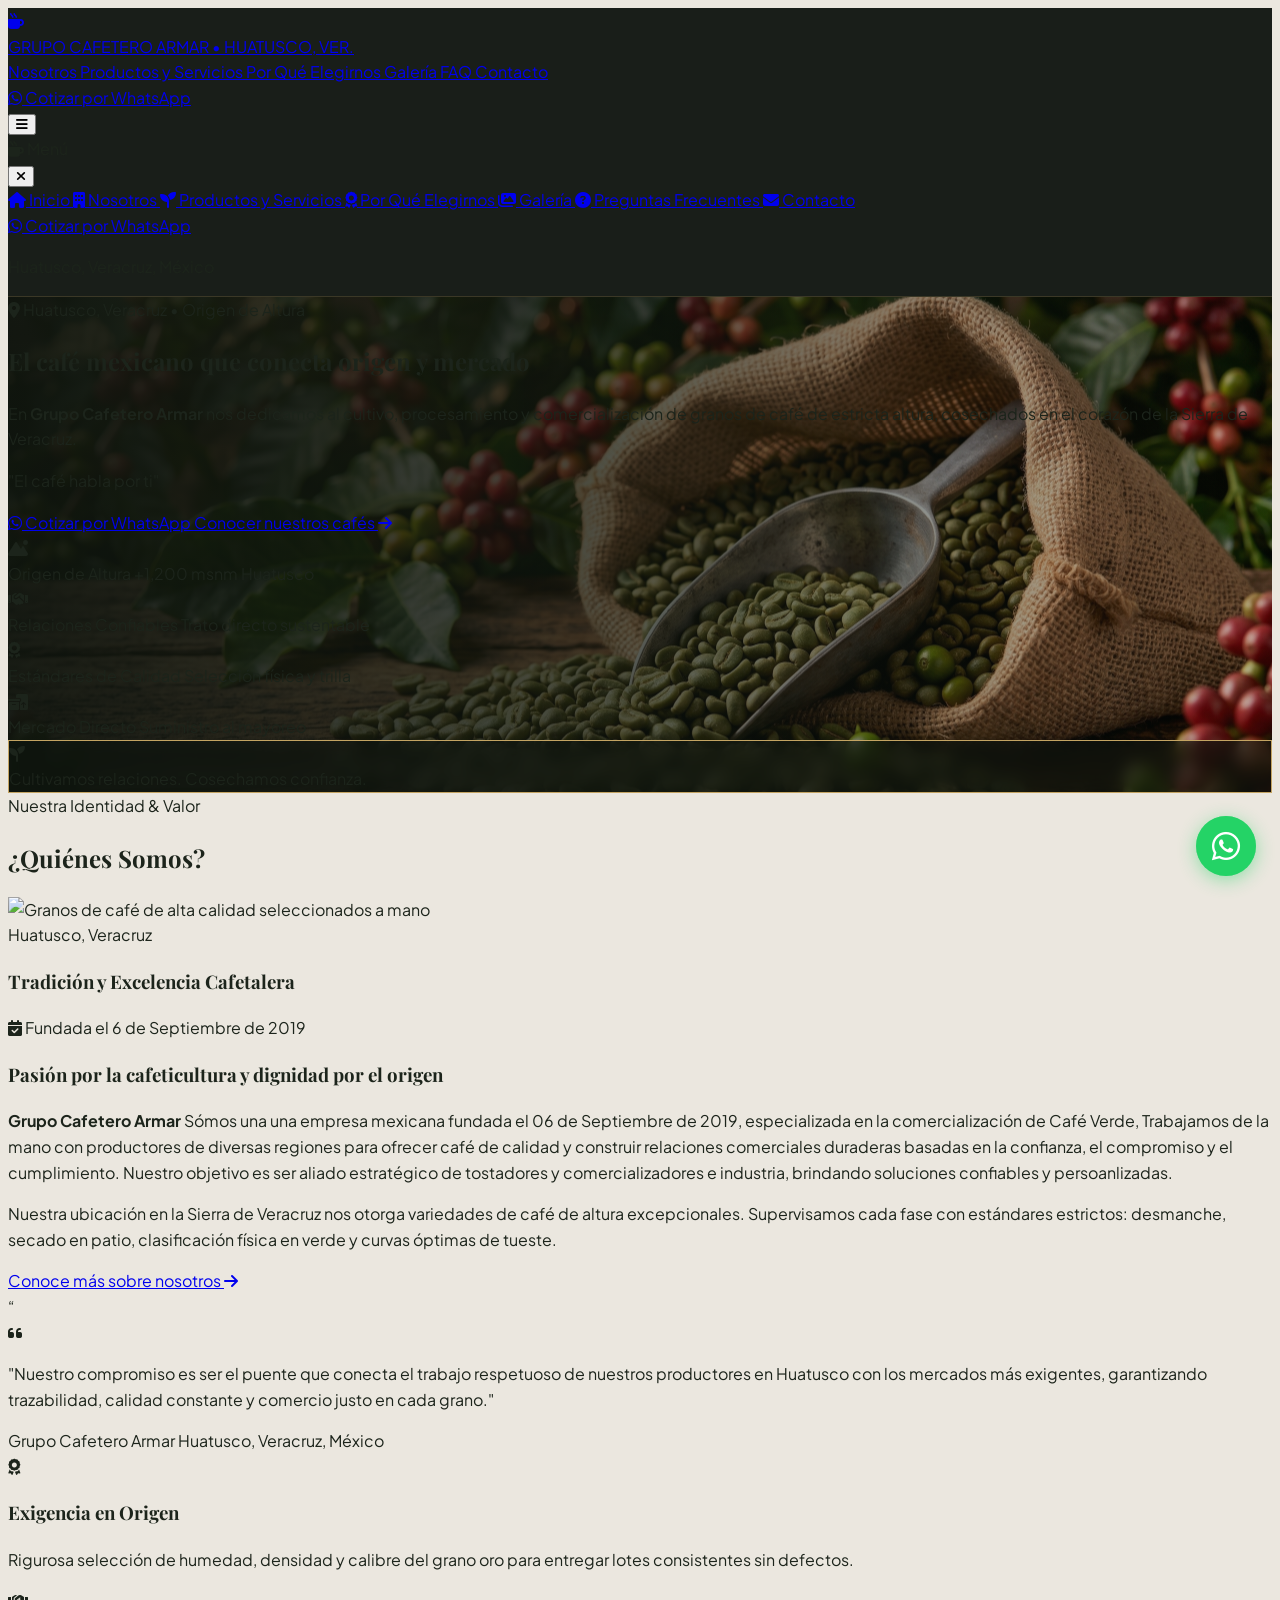
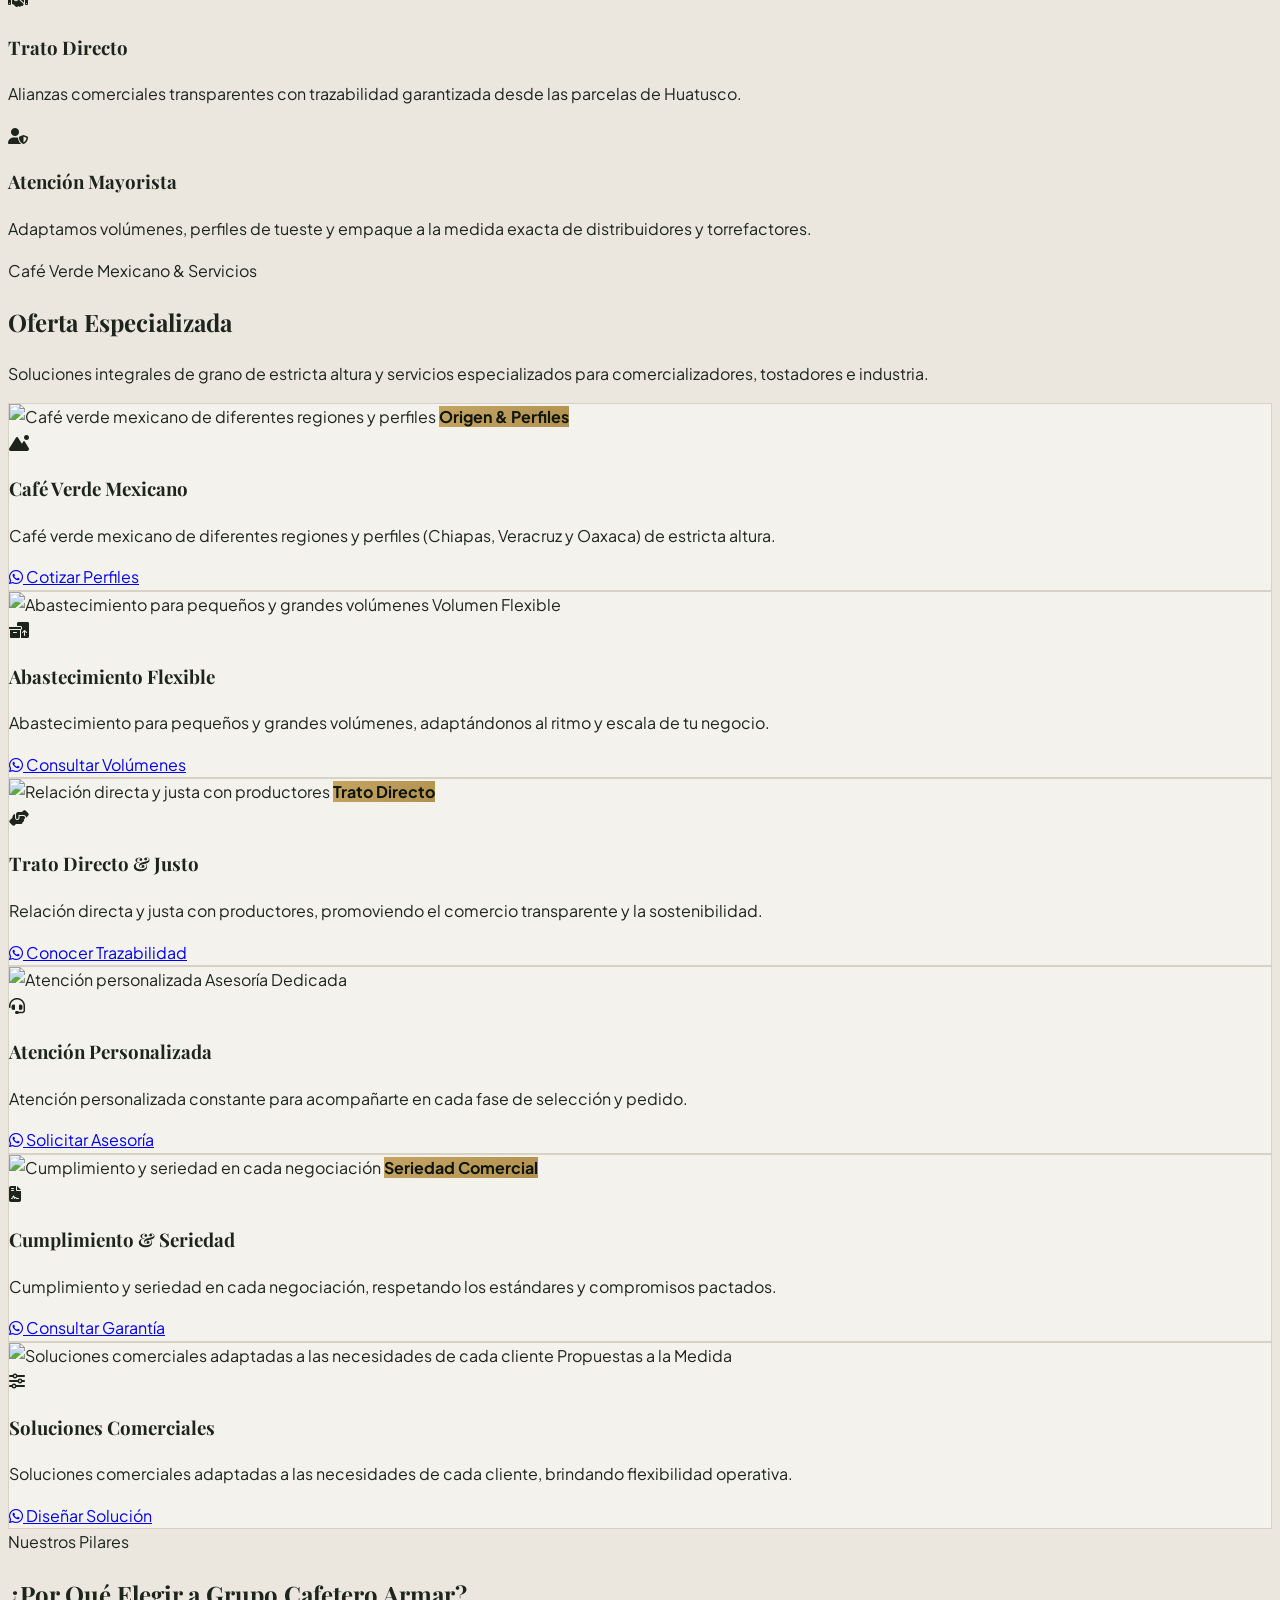
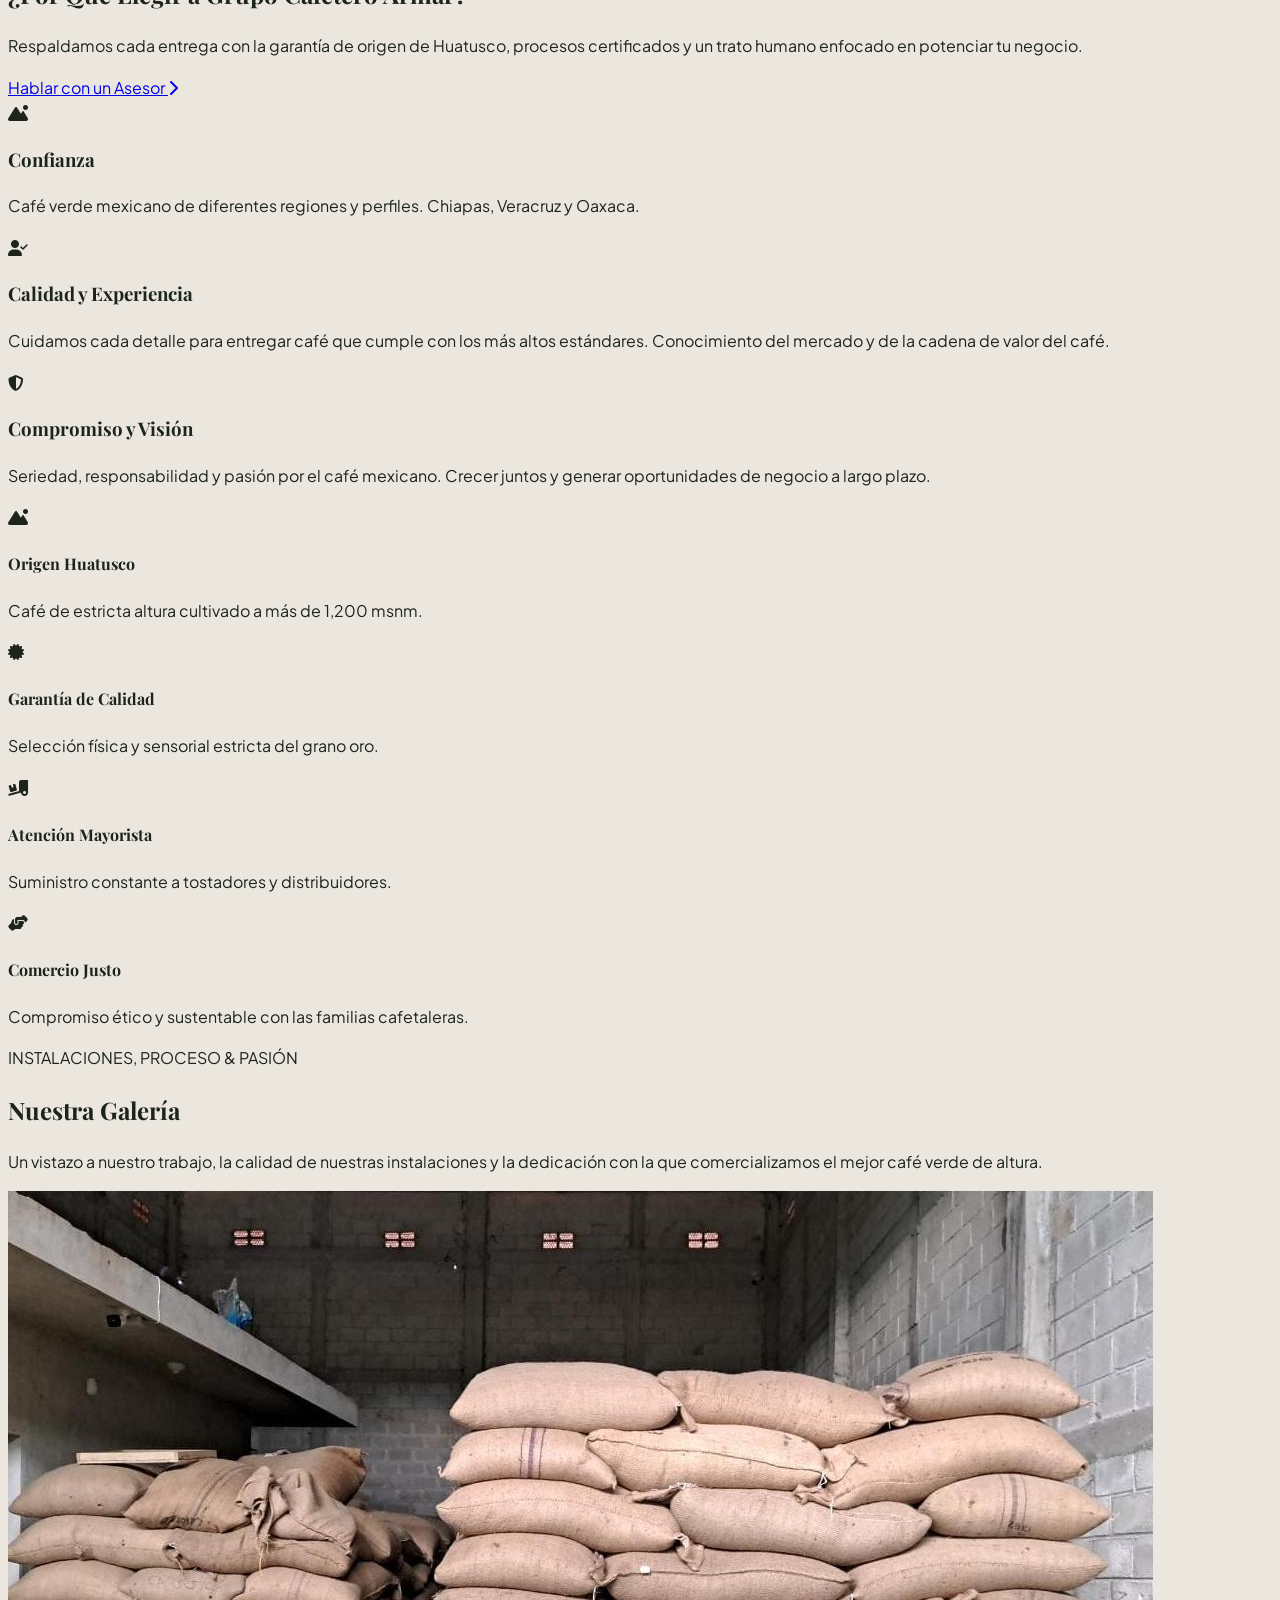
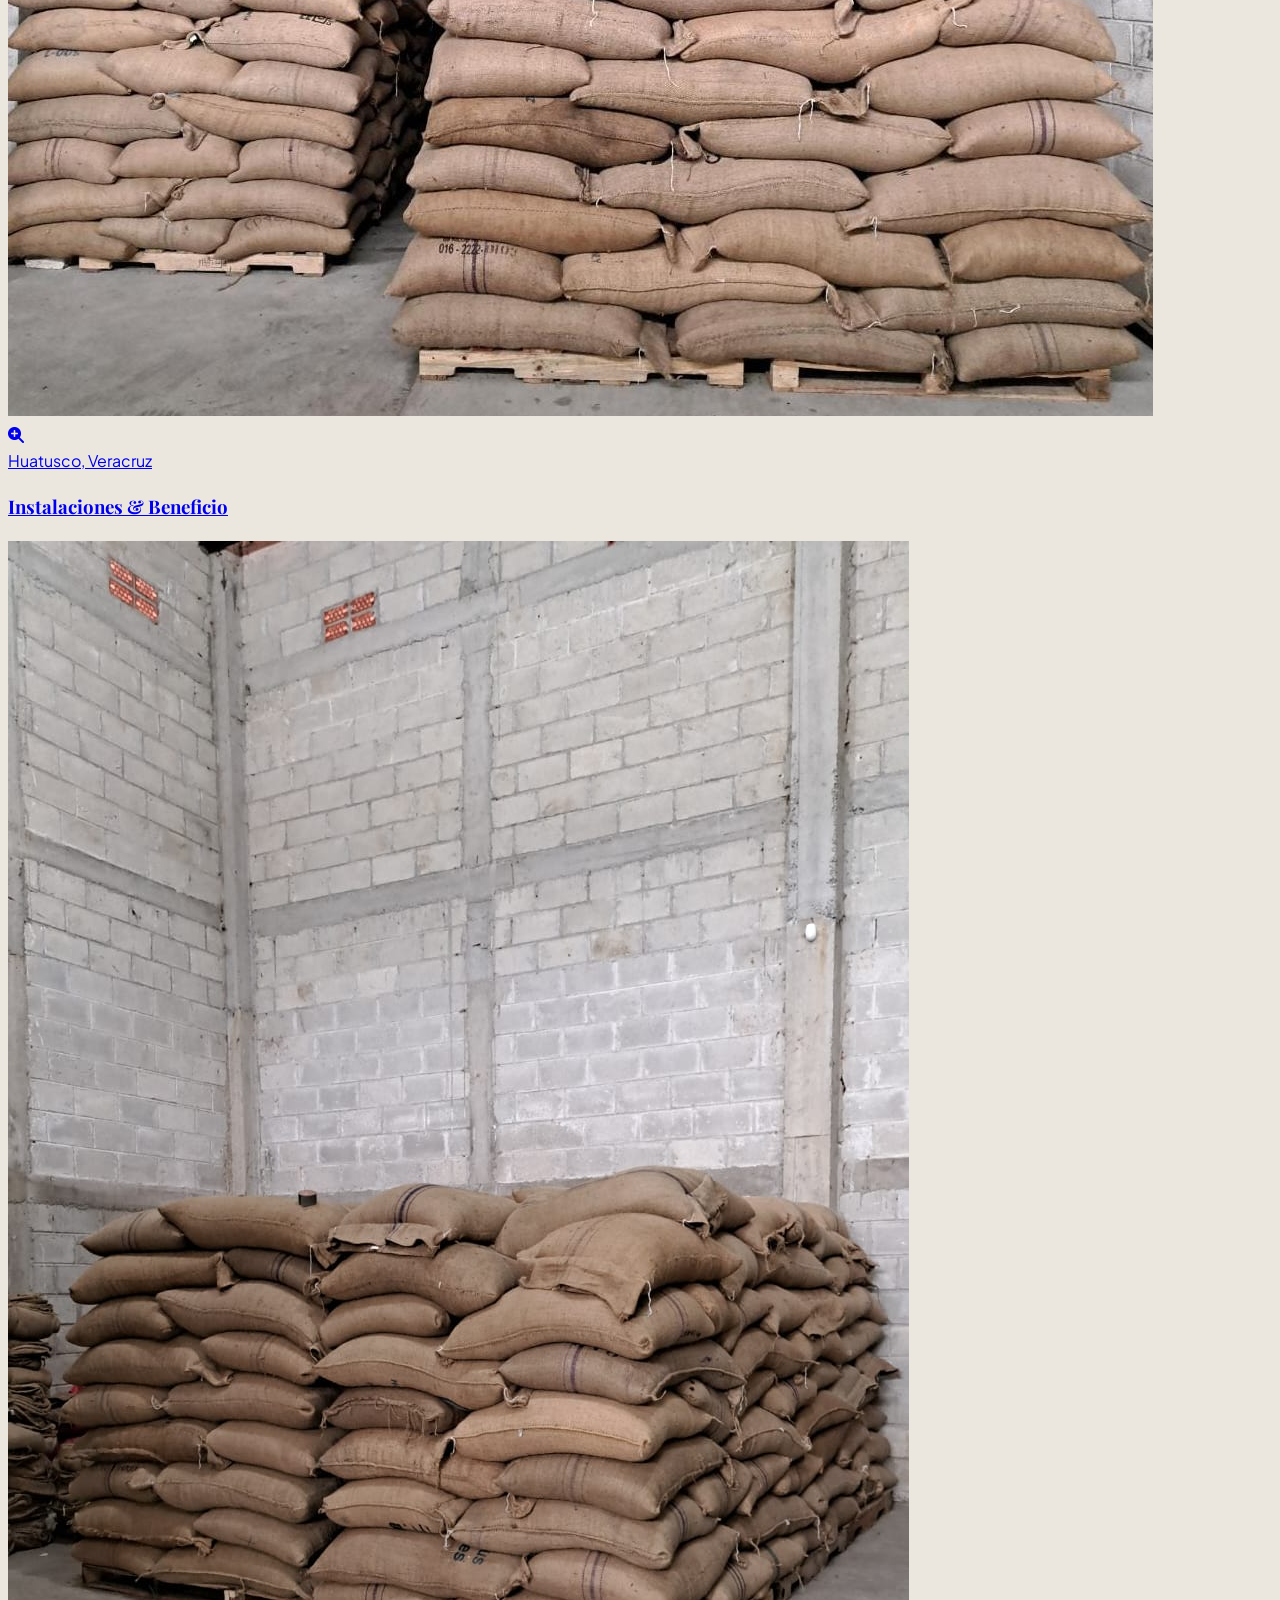
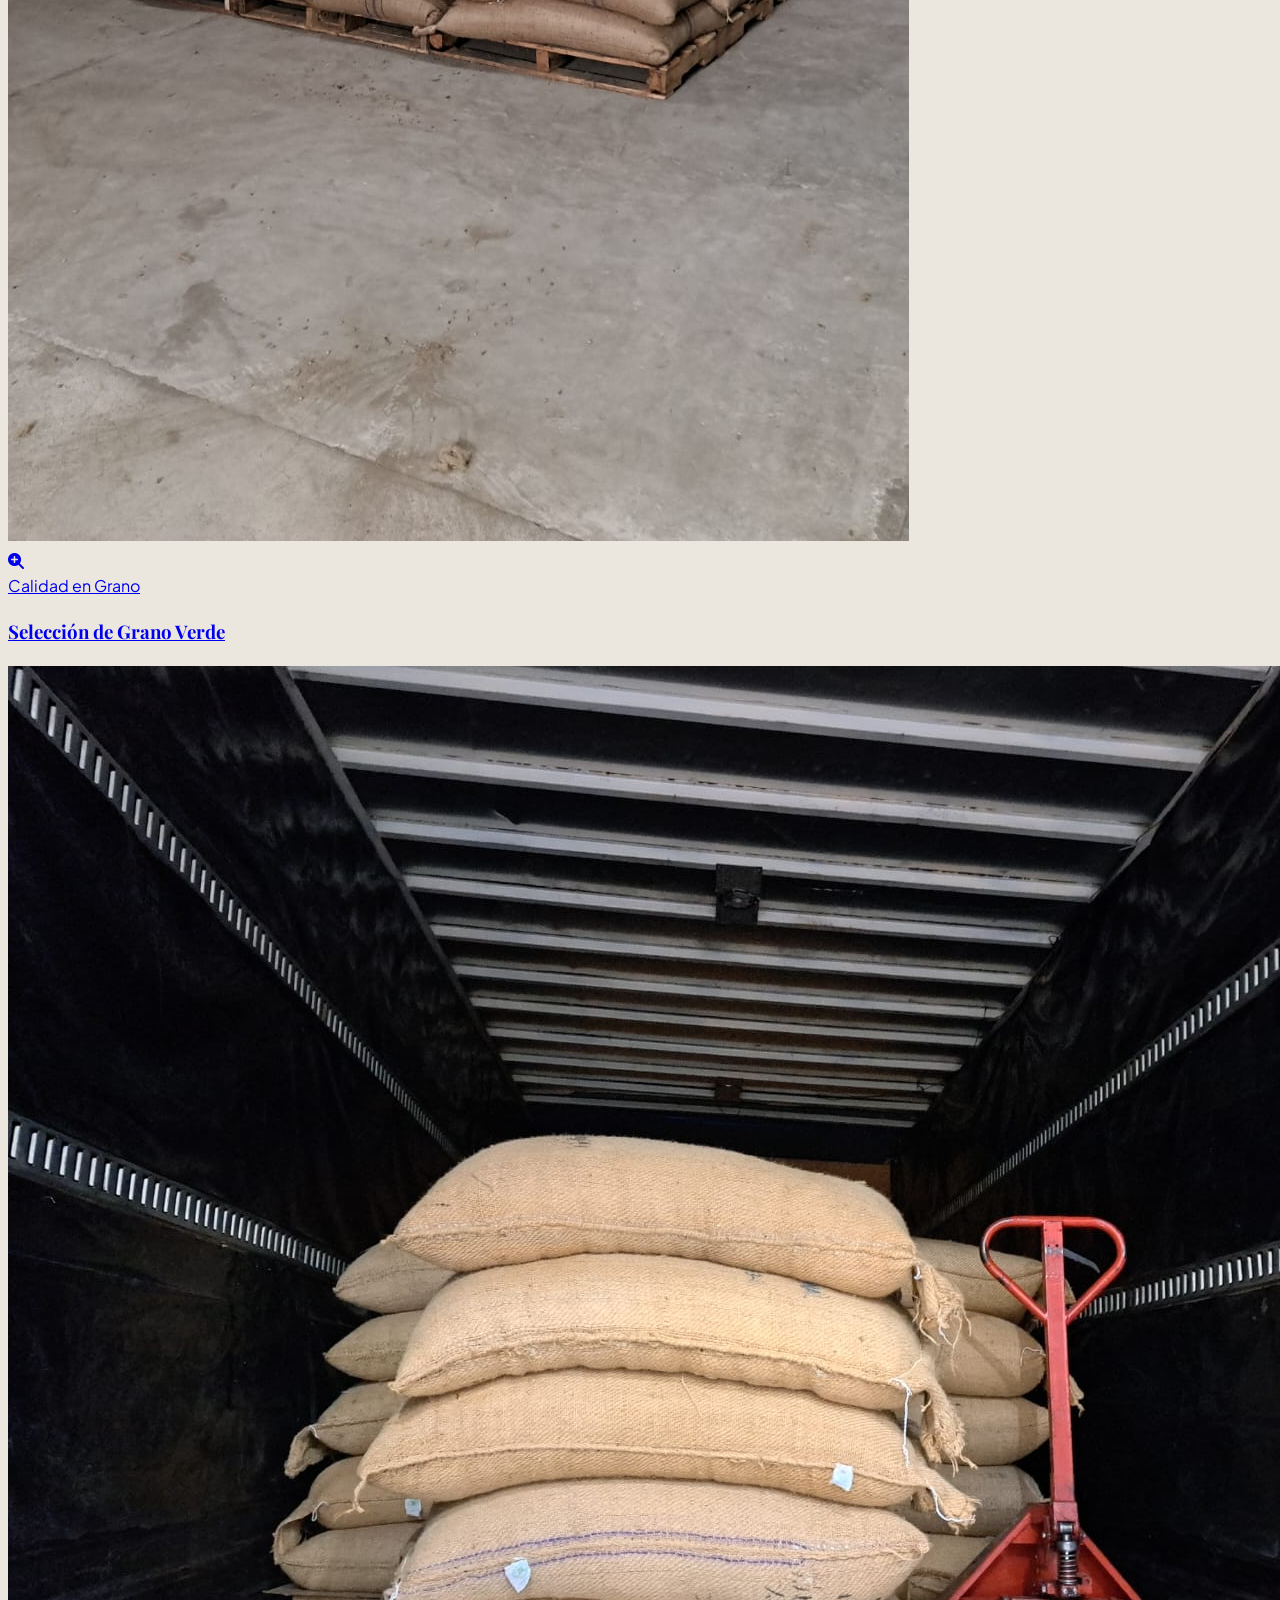
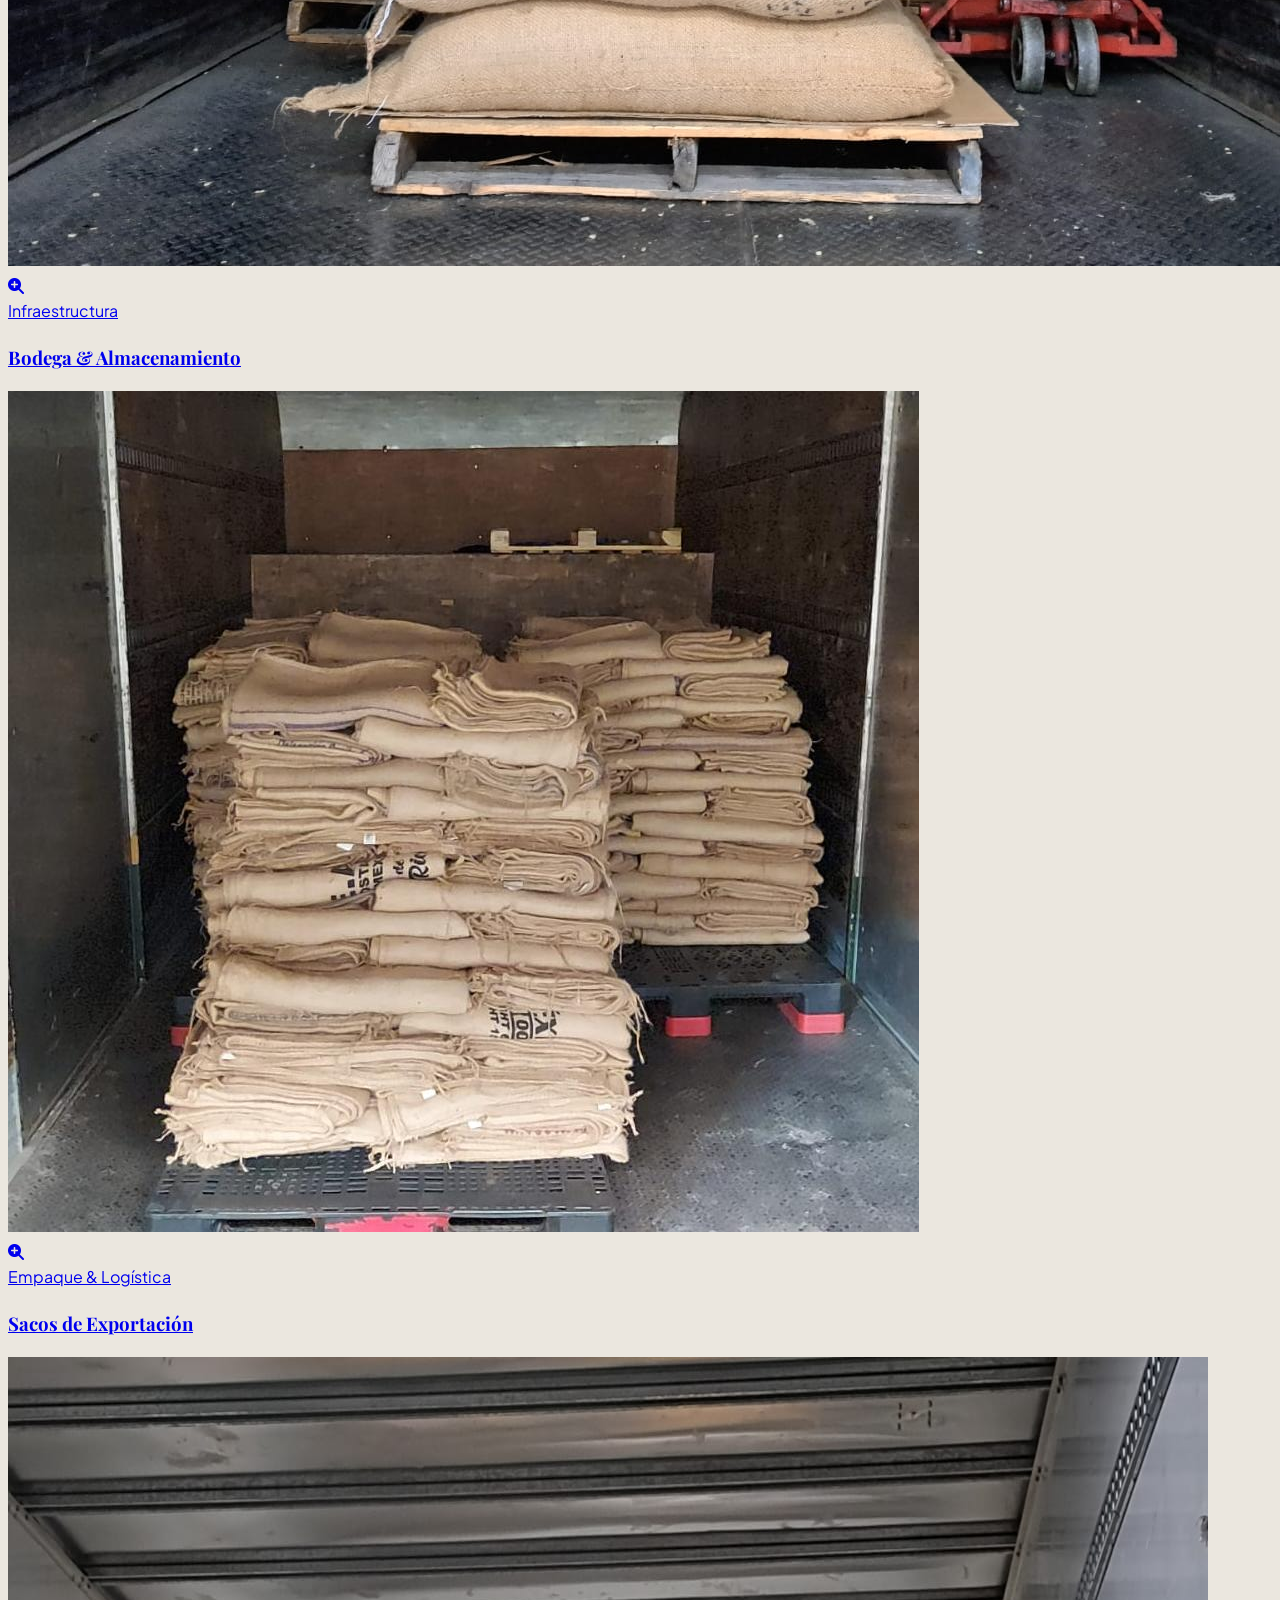
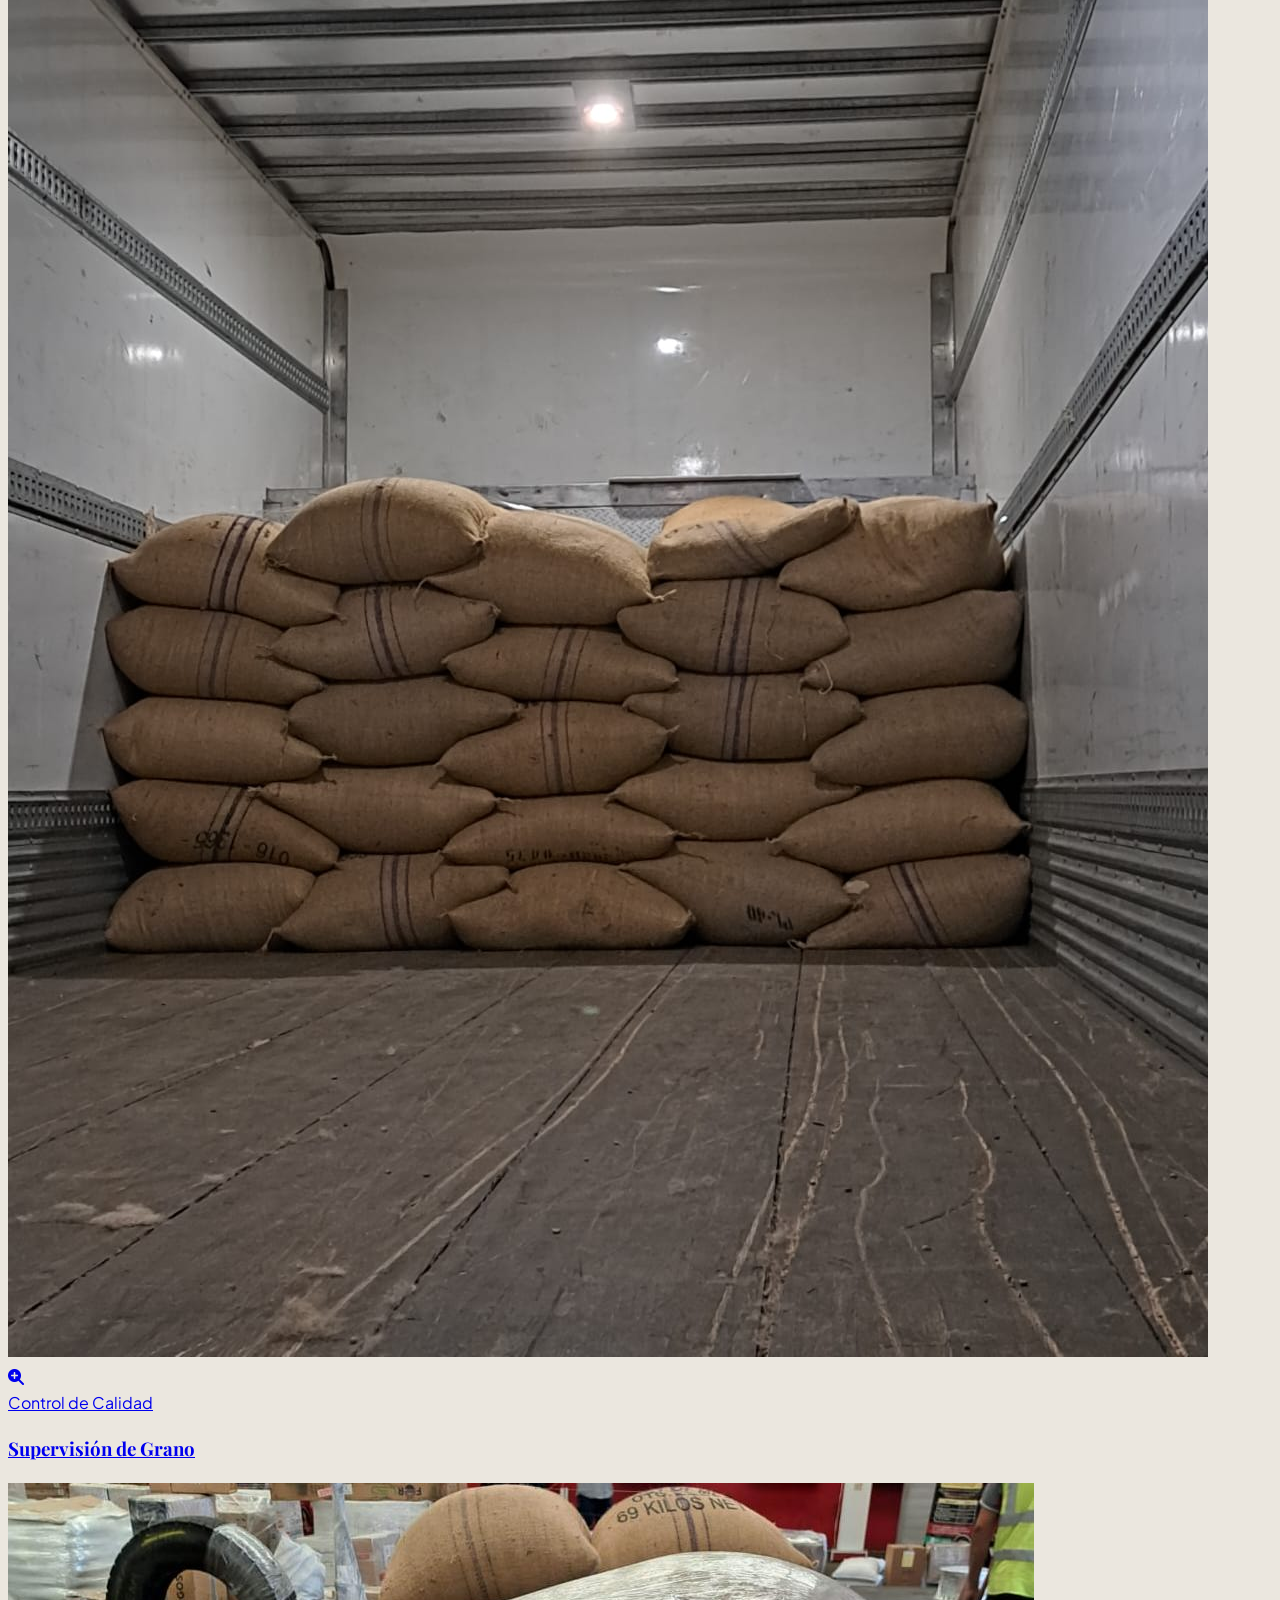
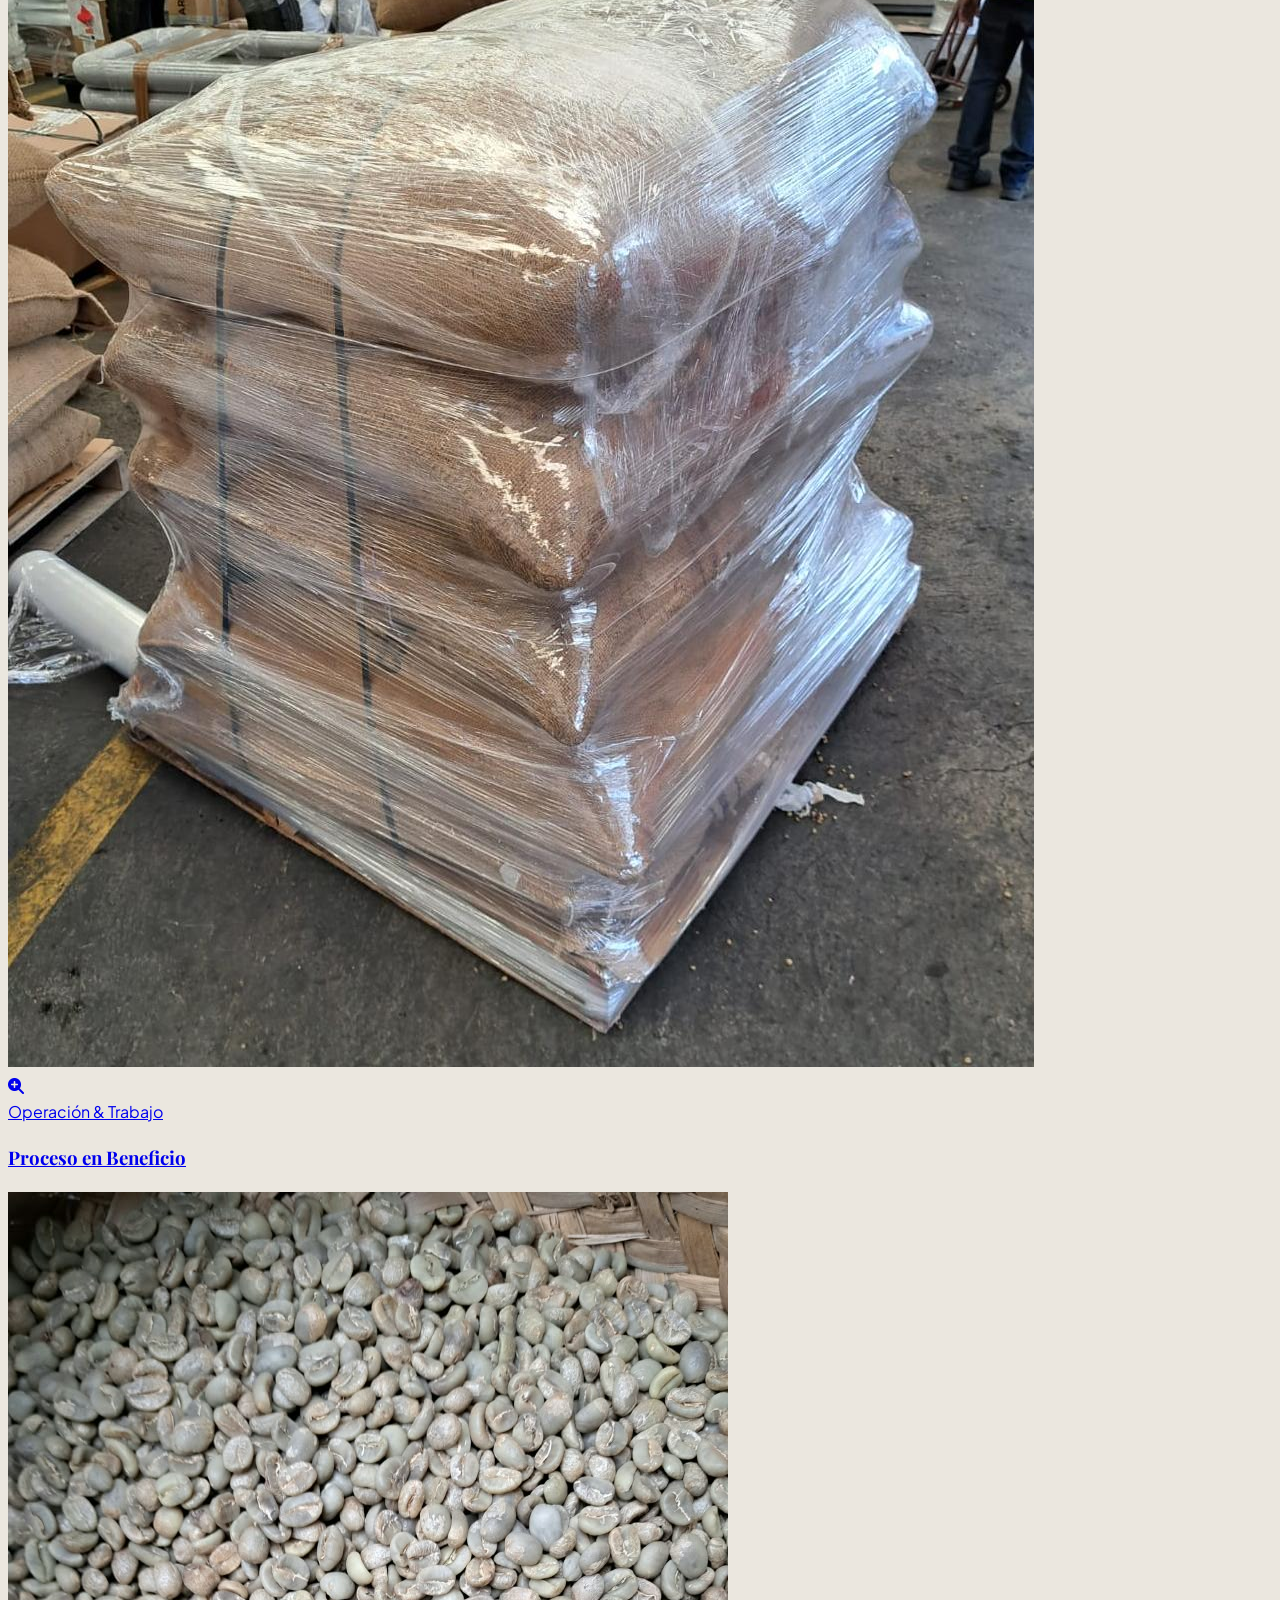
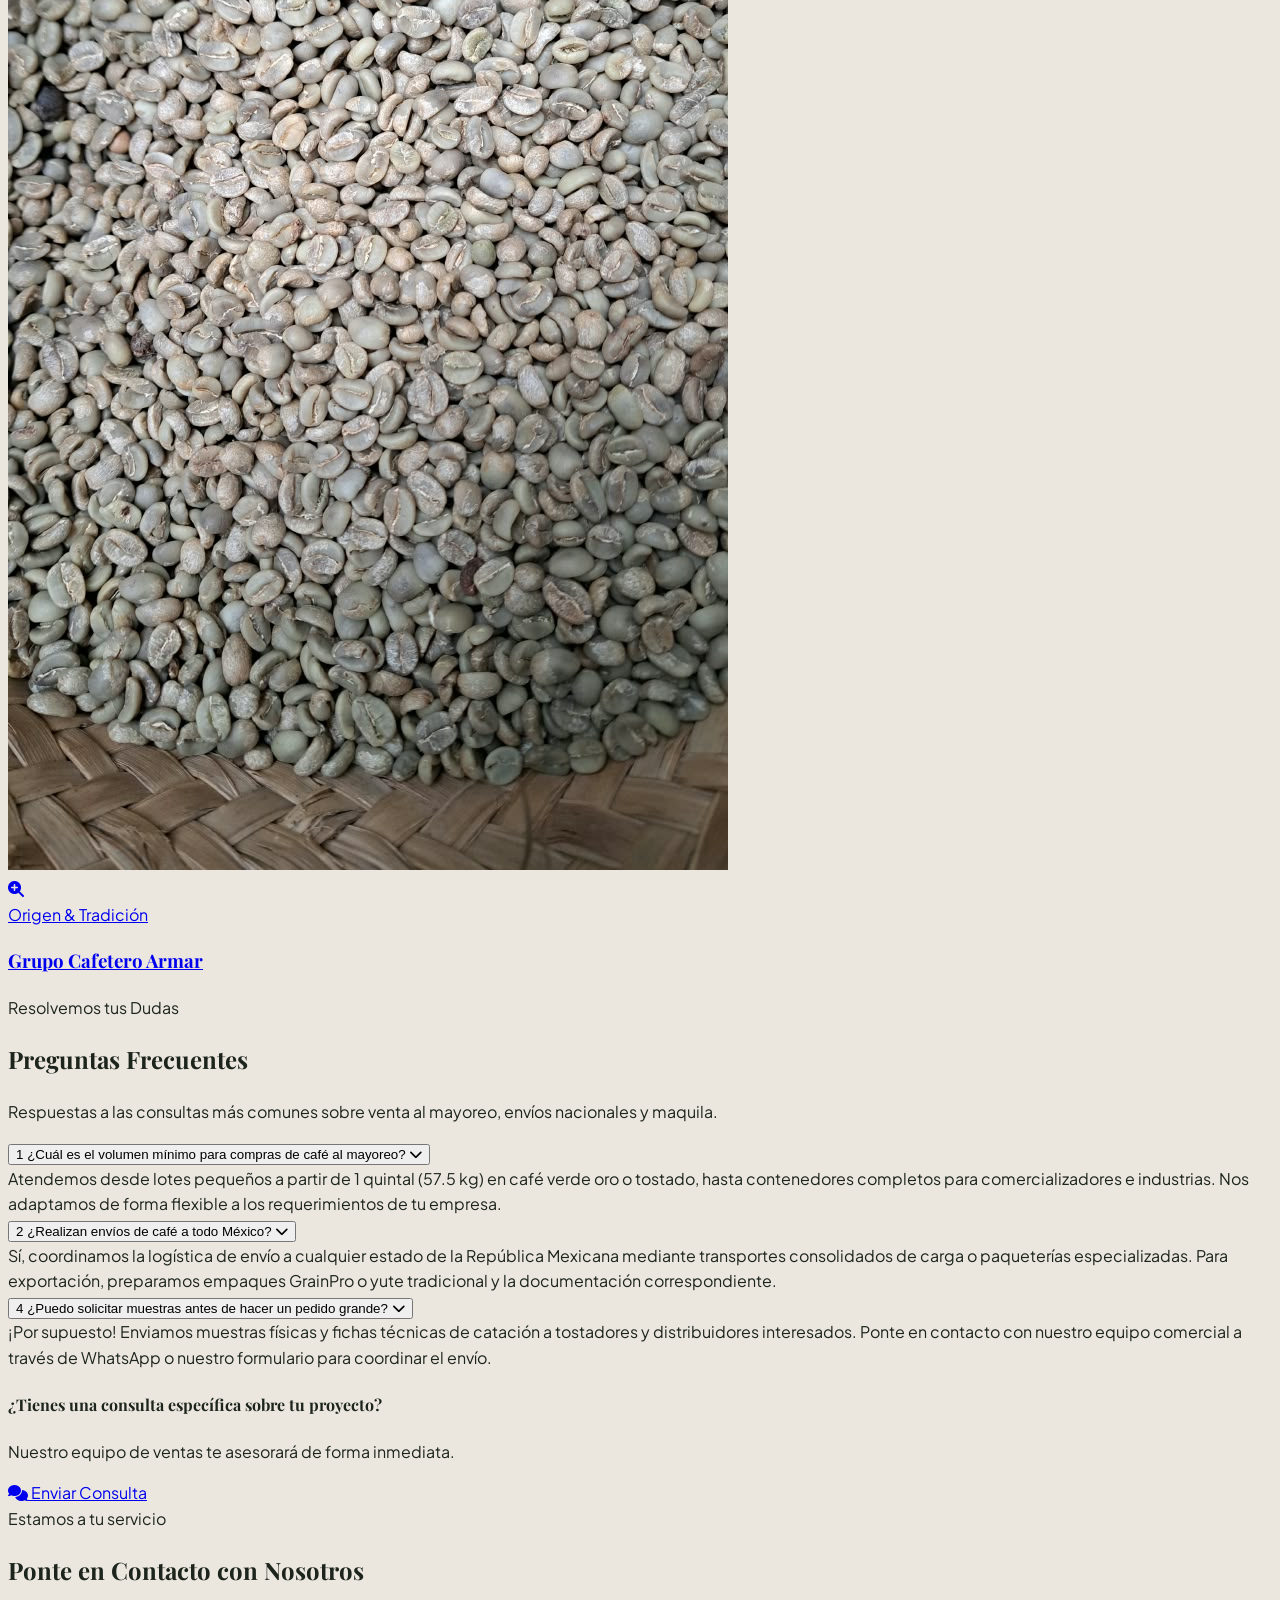
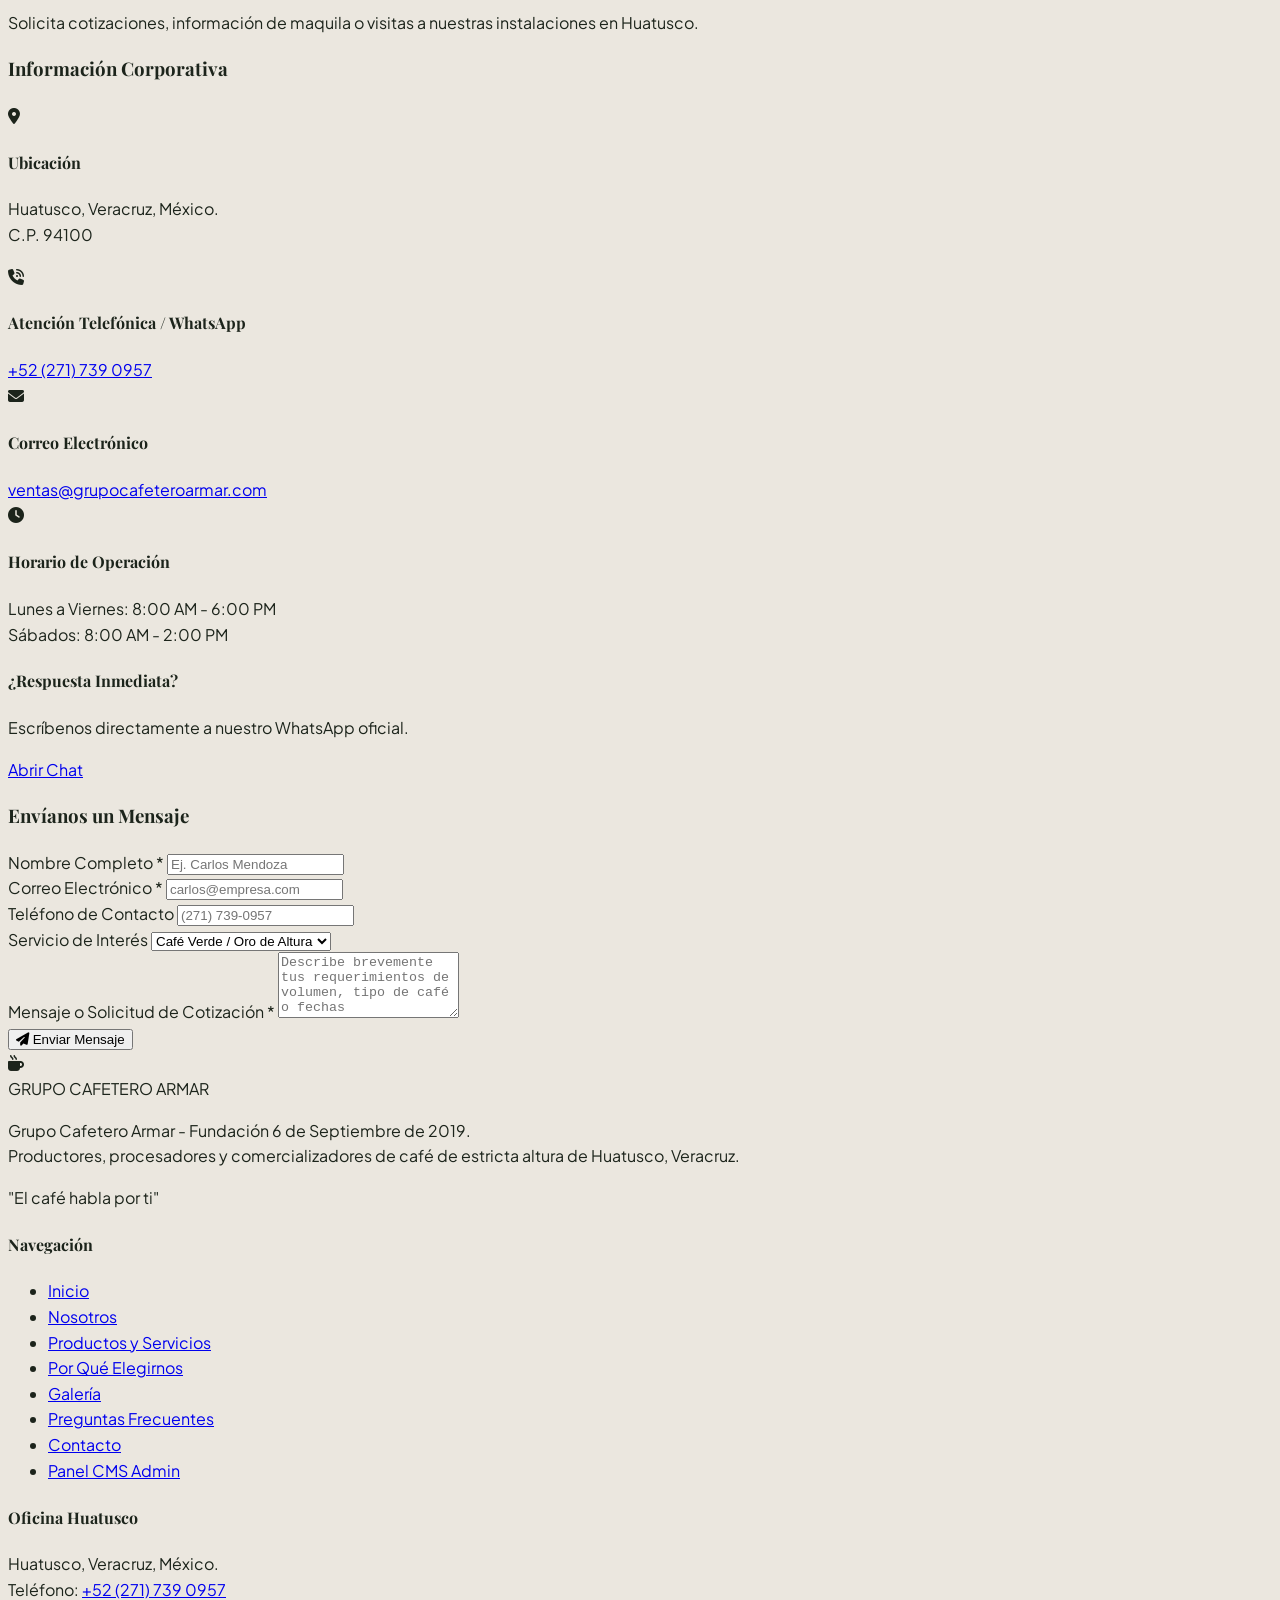
==== commit b1d362aa: "Limpieza y consolidacion" ====
--- a/index.html
+++ b/index.html
@@ -394,7 +394,7 @@
         <div class="lg:col-span-7 space-y-6" data-aos="fade-left">
           <div class="inline-flex items-center space-x-2 px-3 py-1 bg-leaf/10 text-leaf rounded-lg text-sm font-bold">
             <i class="fas fa-calendar-check text-gold"></i>
-            <span>Fundada el 5 de Septiembre de 2019</span>
+            <span>Fundada el 6 de Septiembre de 2019</span>
           </div>
 
           <h3 class="text-2xl sm:text-3xl font-normal text-darktext font-serif leading-snug">
@@ -403,7 +403,7 @@
 
           <p class="text-stone-700 text-base sm:text-lg leading-relaxed">
             <strong class="text-darktext font-semibold">Grupo Cafetero Armar</strong> Sómos una una empresa mexicana
-            fundada el 05 de Septiembre
+            fundada el 06 de Septiembre
             de 2019, especializada en la comercialización de Café Verde, Trabajamos de la mano con productores de
             diversas regiones para ofrecer
             café de calidad y construir relaciones comerciales duraderas basadas en la confianza, el compromiso y el
@@ -1471,7 +1471,7 @@
             </span>
           </div>
           <p class="text-stone-400 text-sm max-w-sm leading-relaxed">
-            Grupo Cafetero Armar - Fundación 3 de Abril de 2019.<br>
+            Grupo Cafetero Armar - Fundación 6 de Septiembre de 2019.<br>
             Productores, procesadores y comercializadores de café de estricta altura de Huatusco, Veracruz.
           </p>
           <div class="text-xs text-gold font-serif italic">
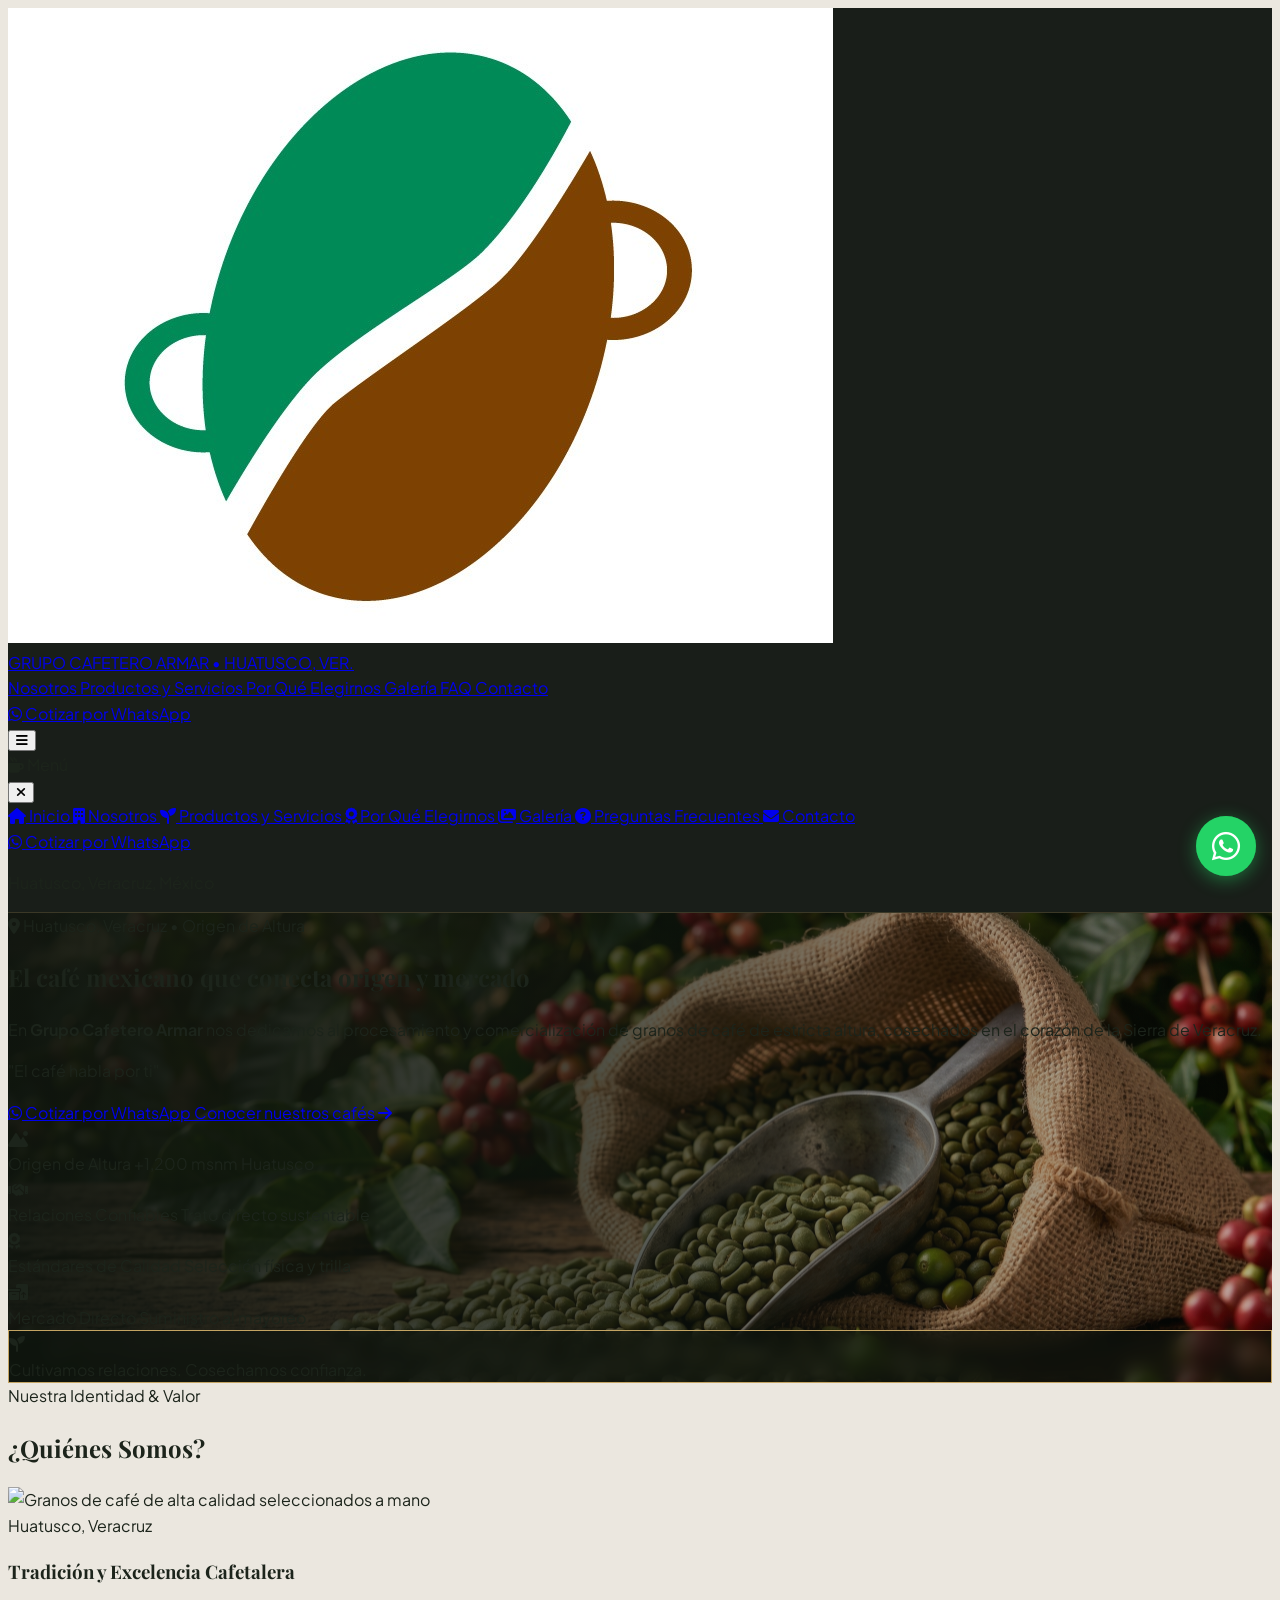
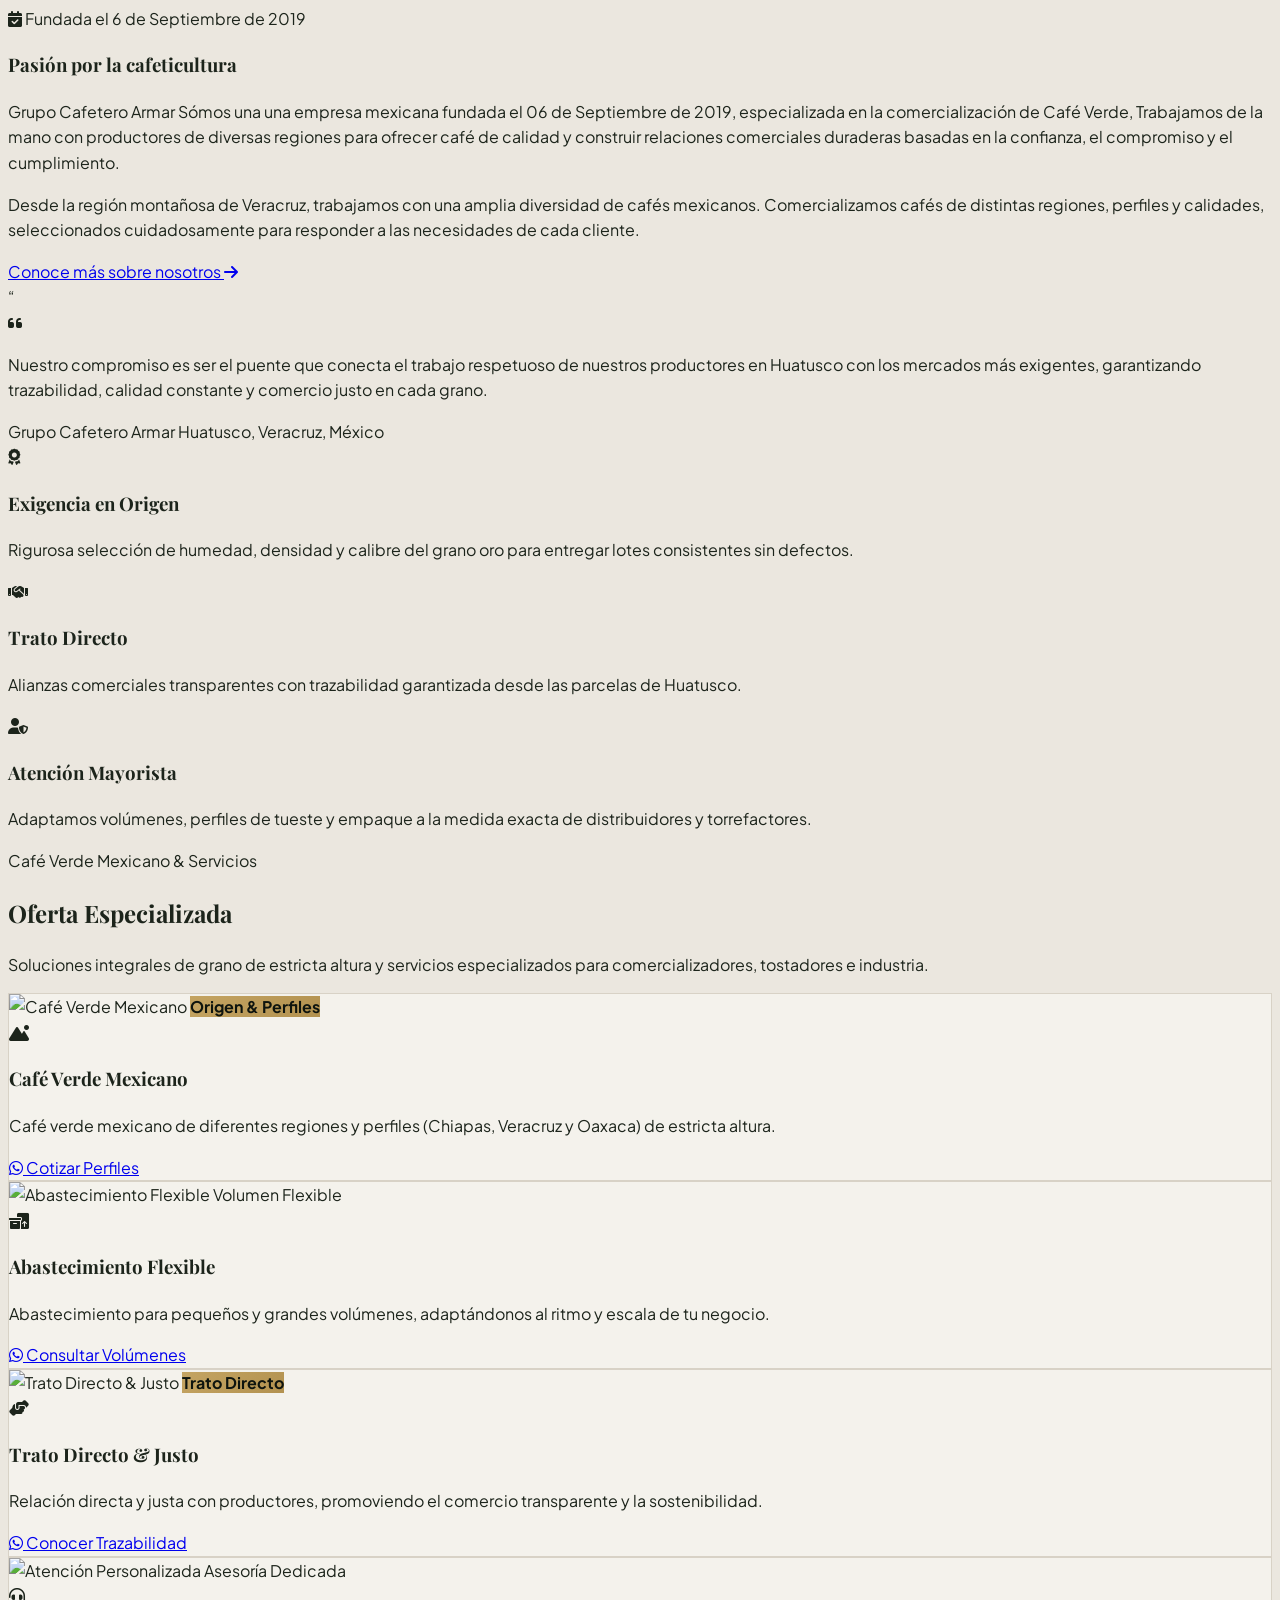
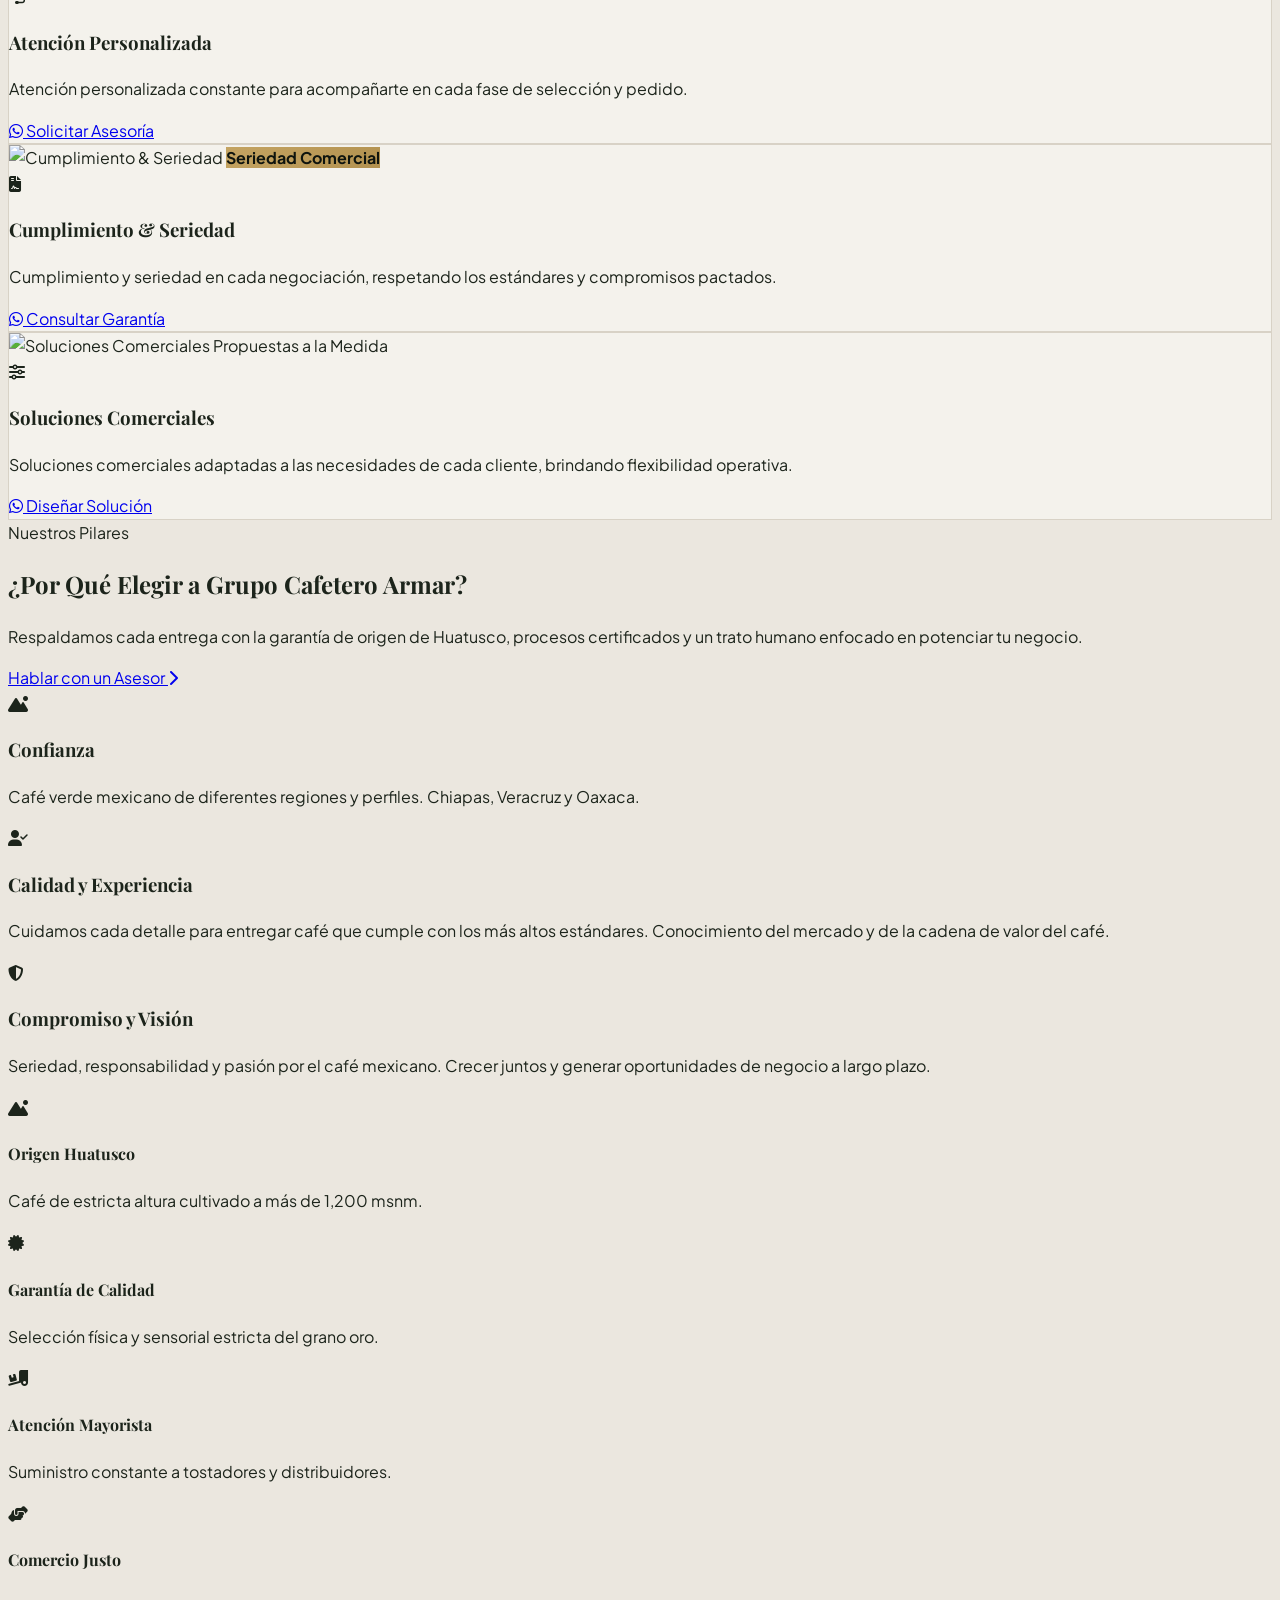
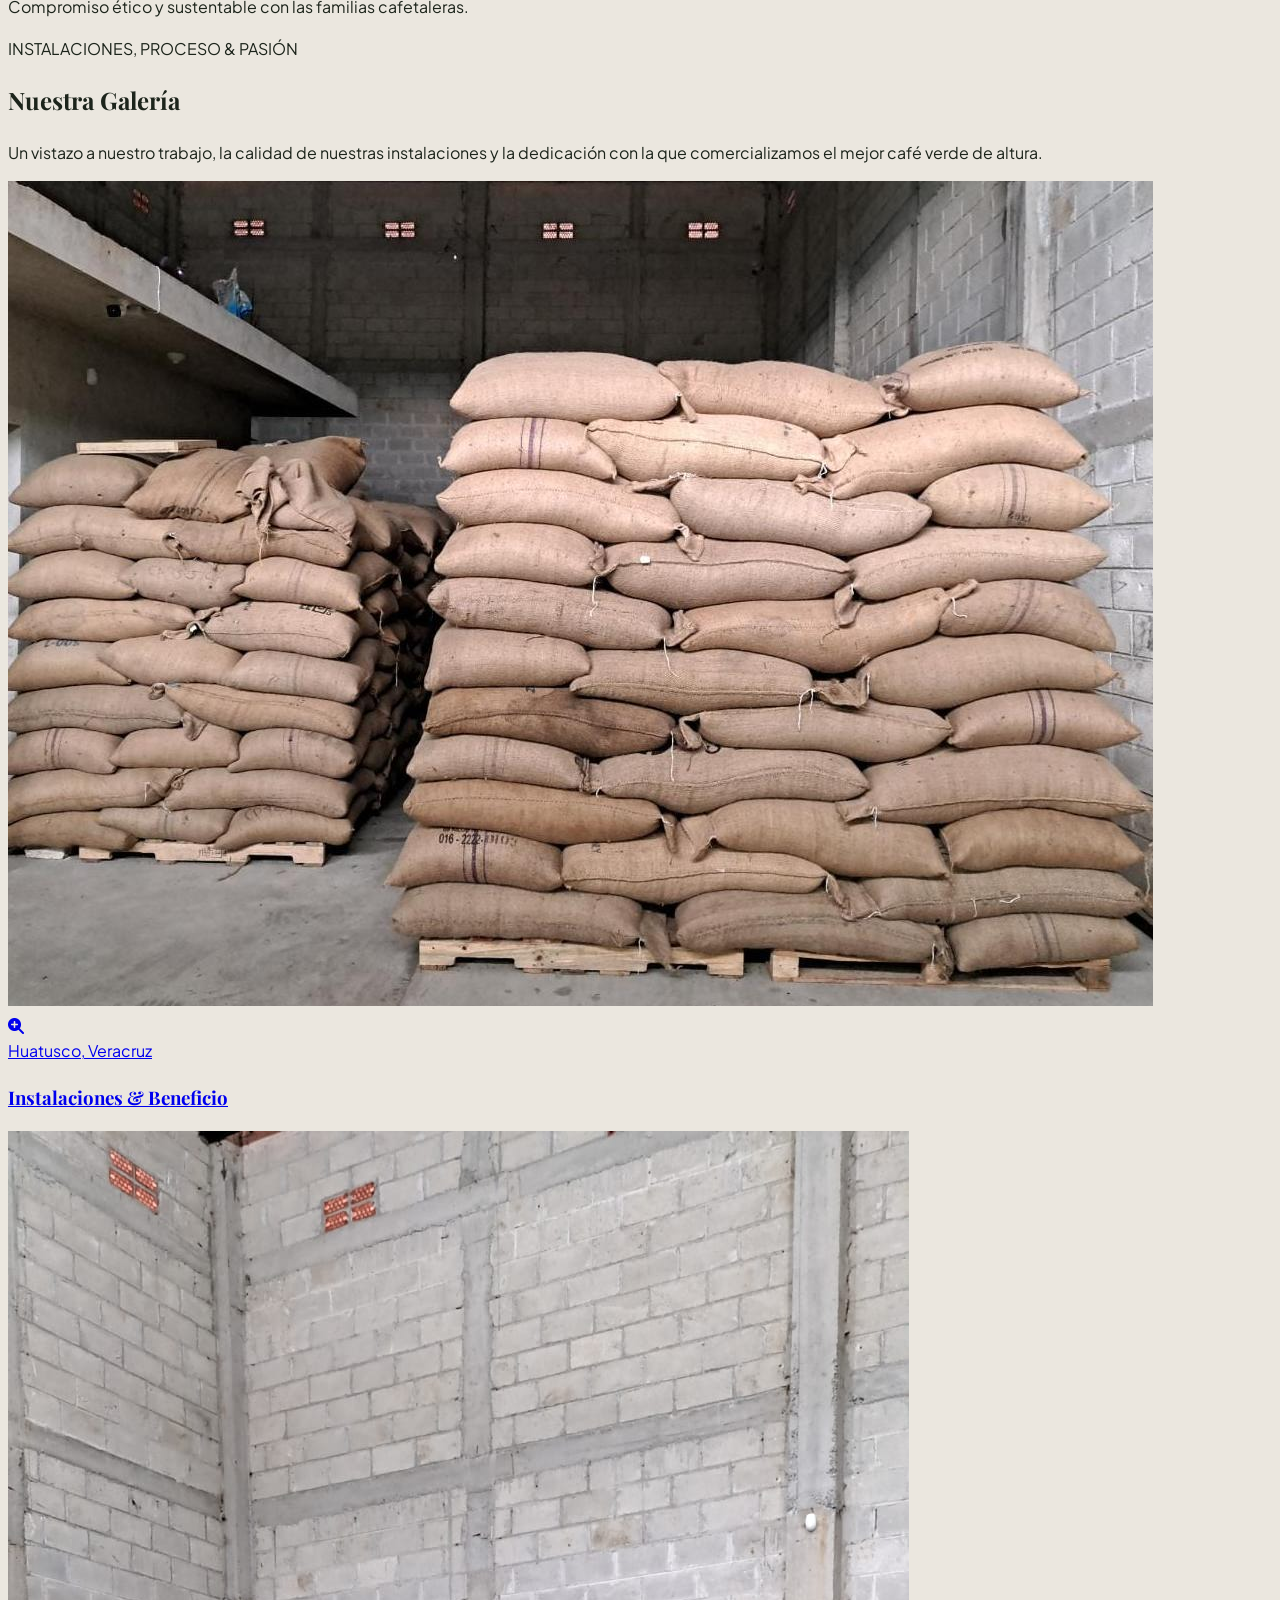
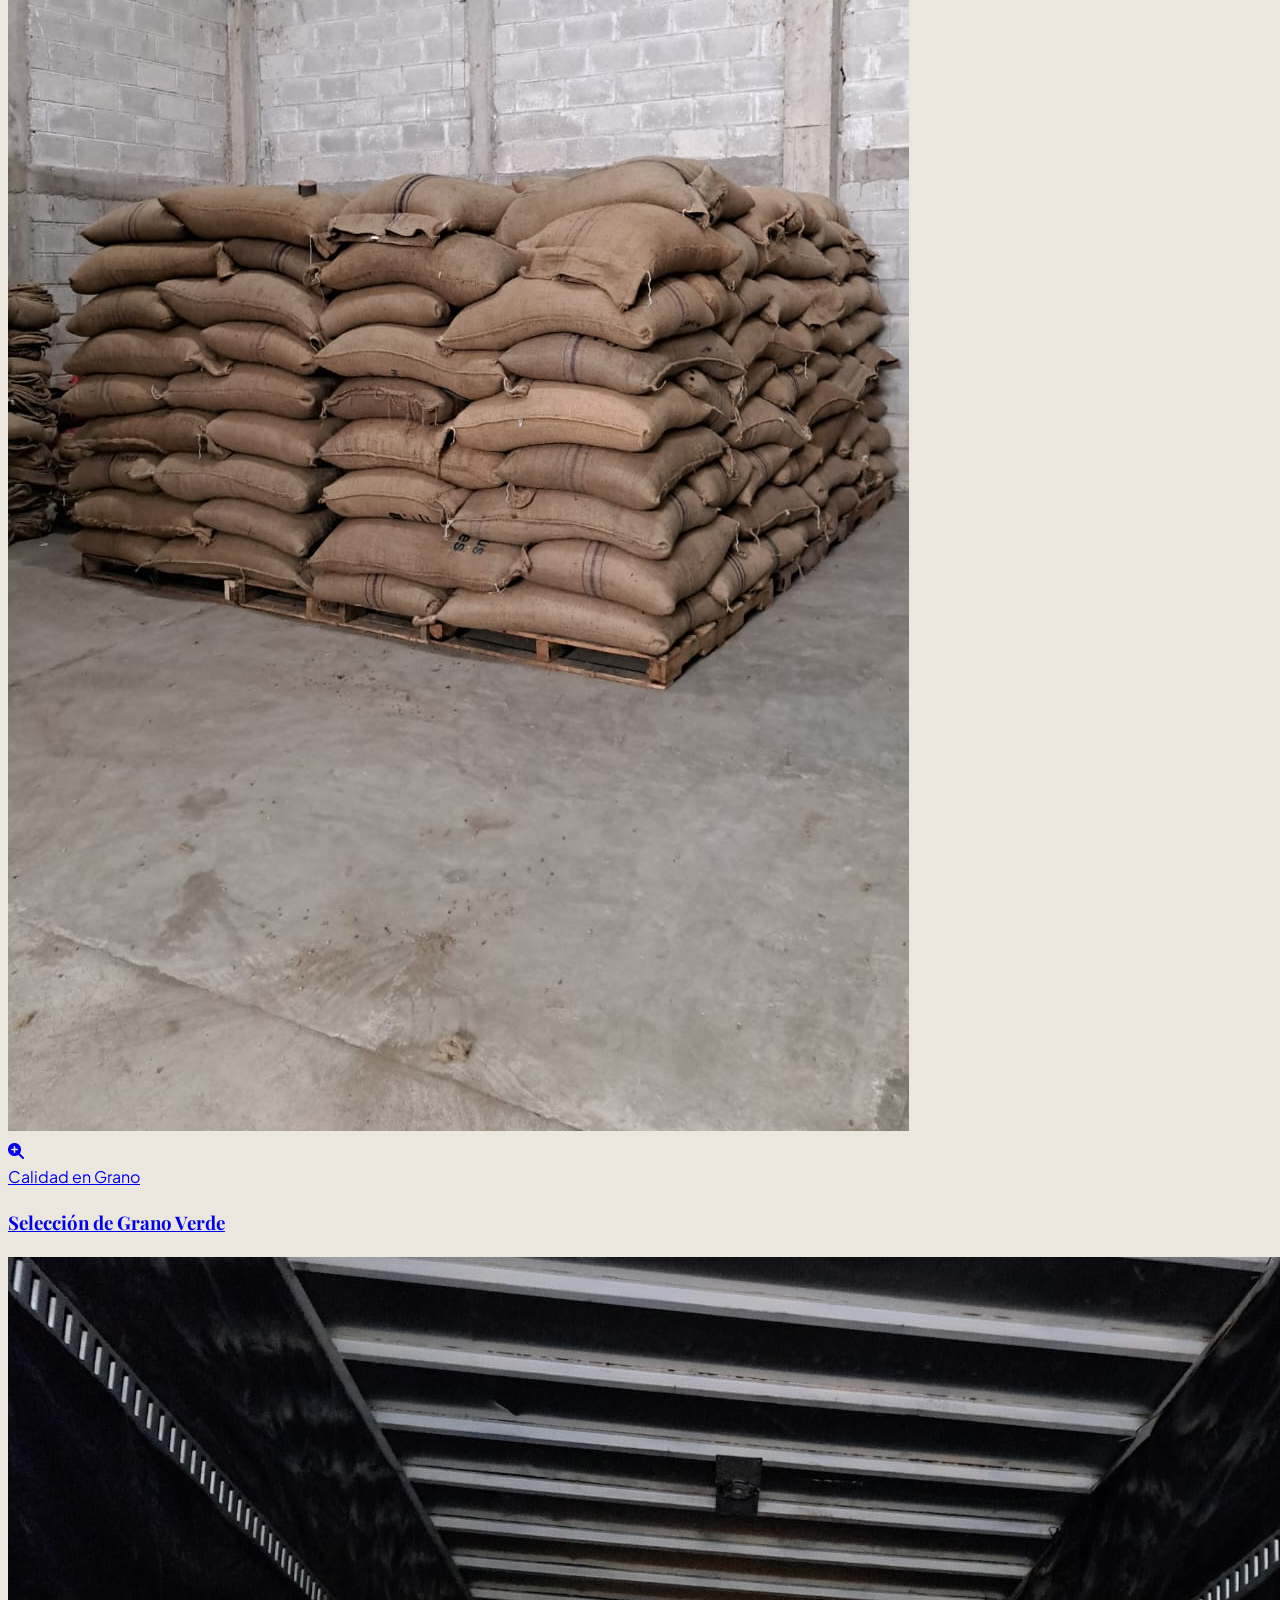
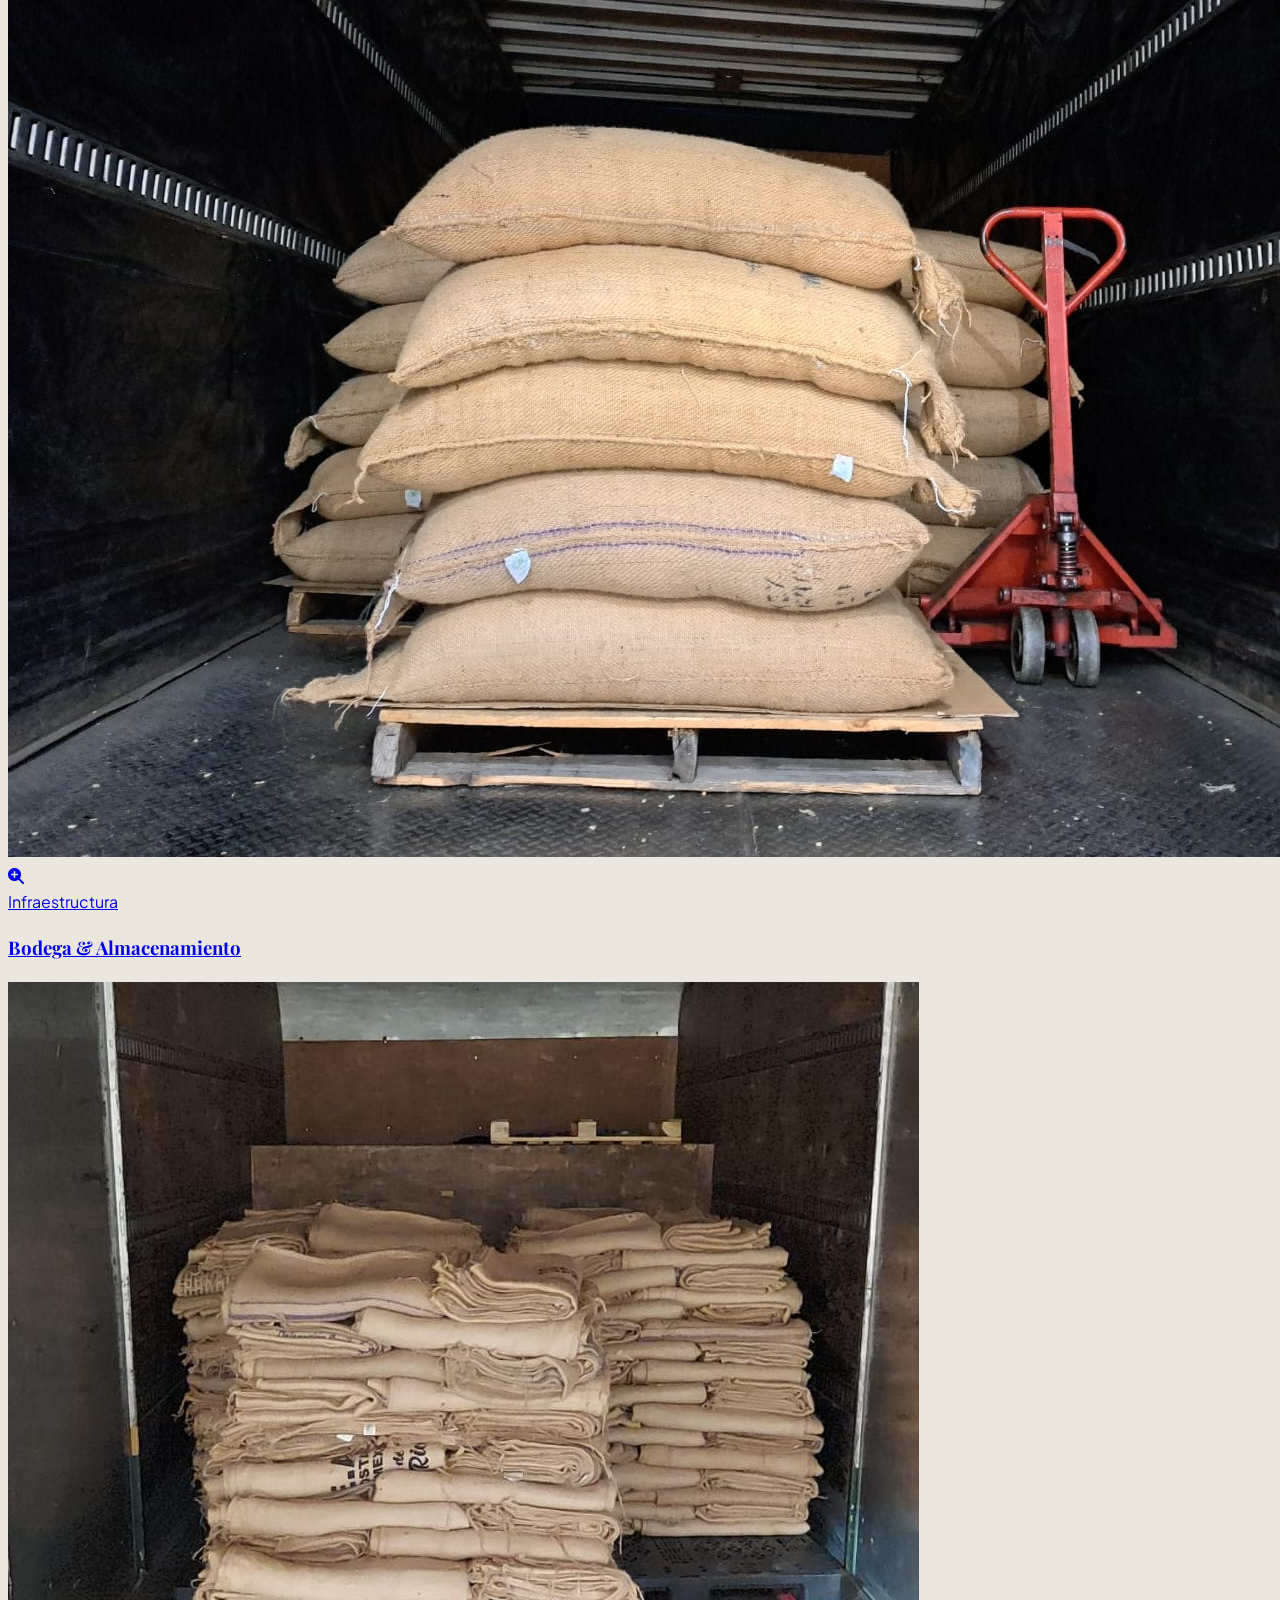
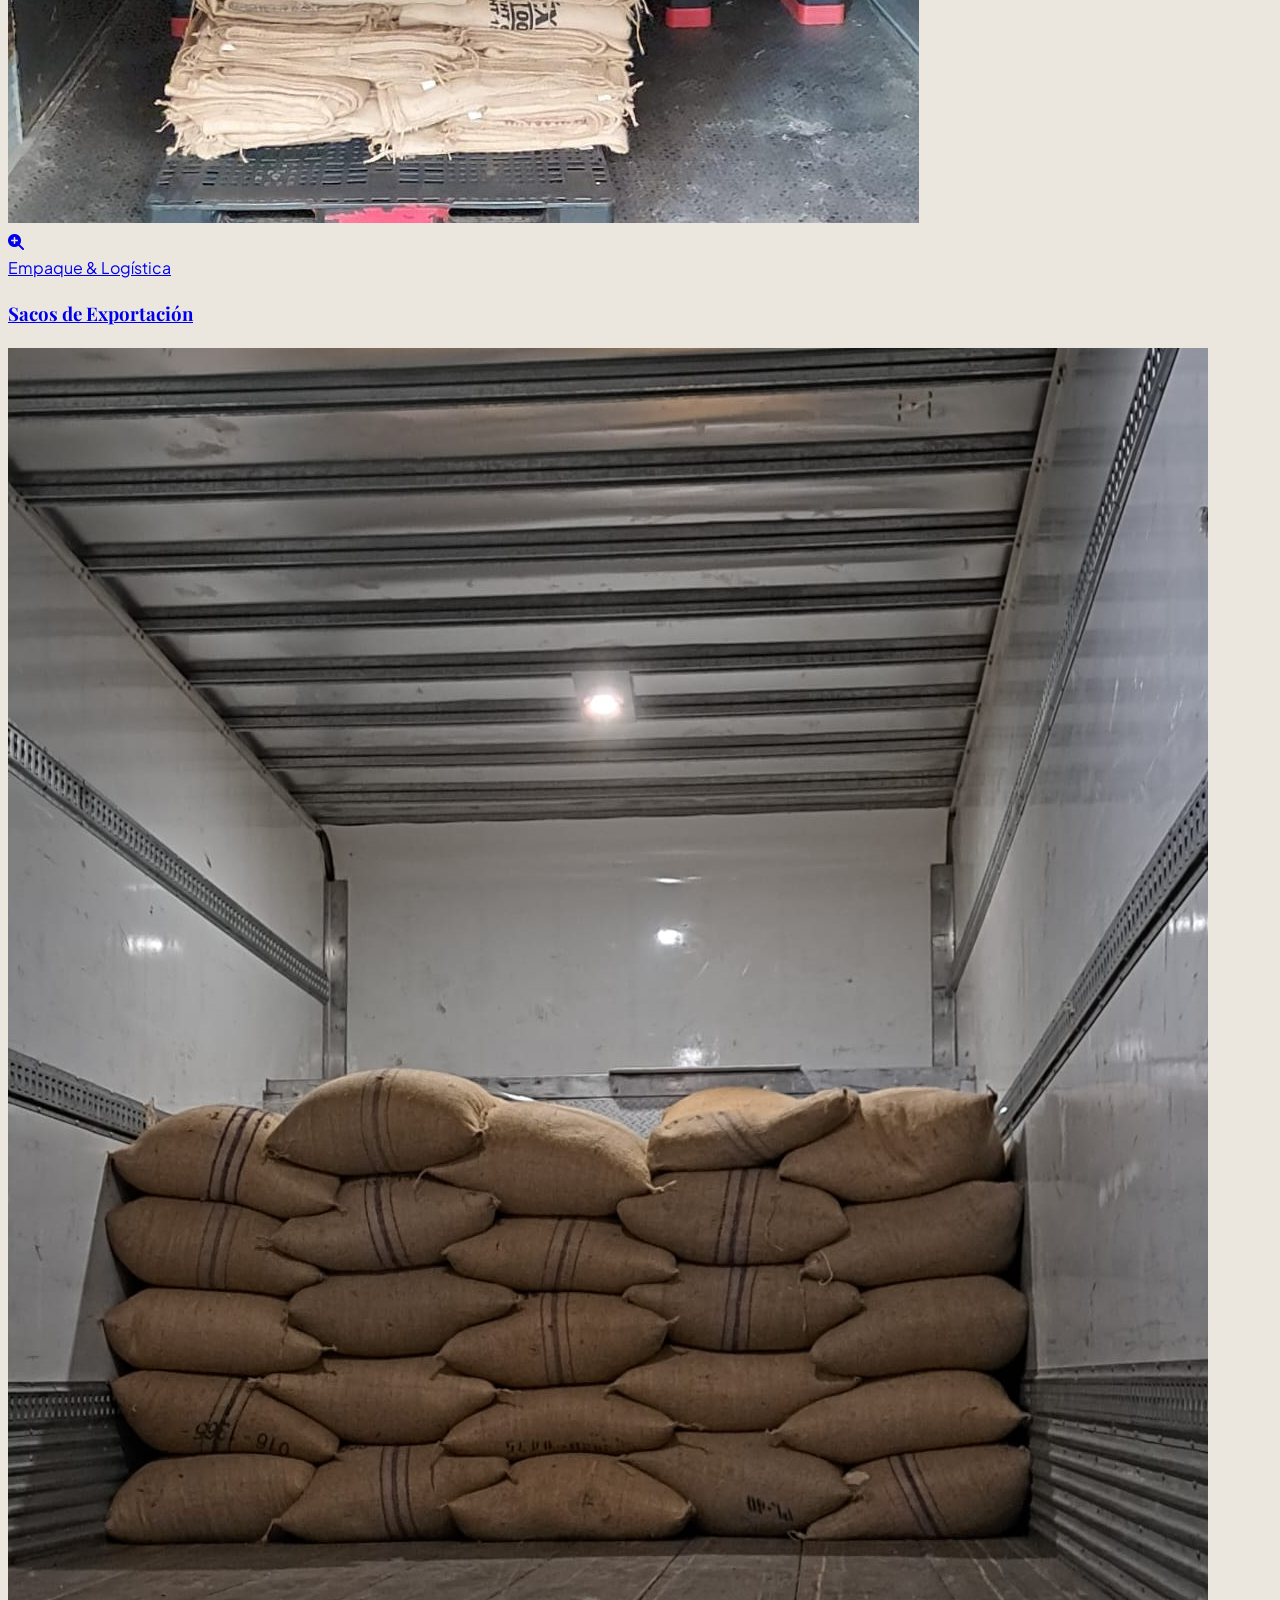
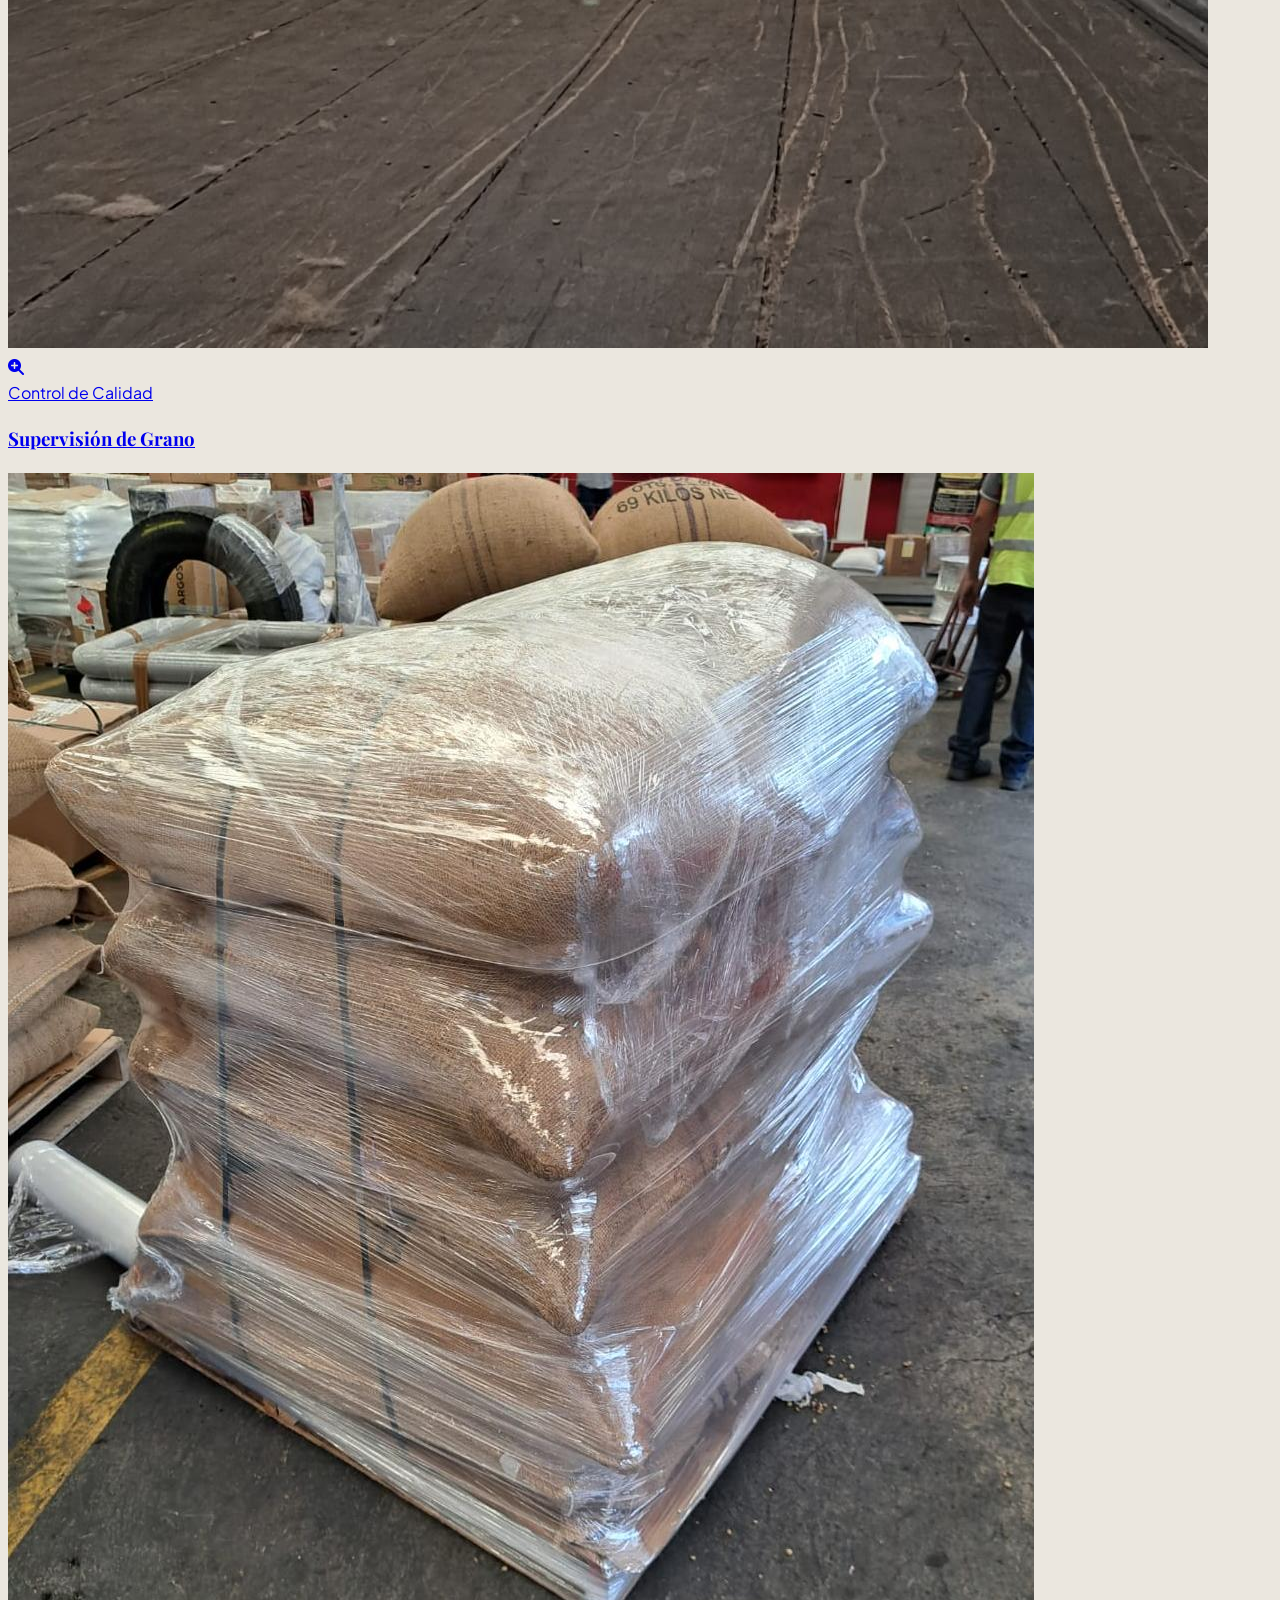
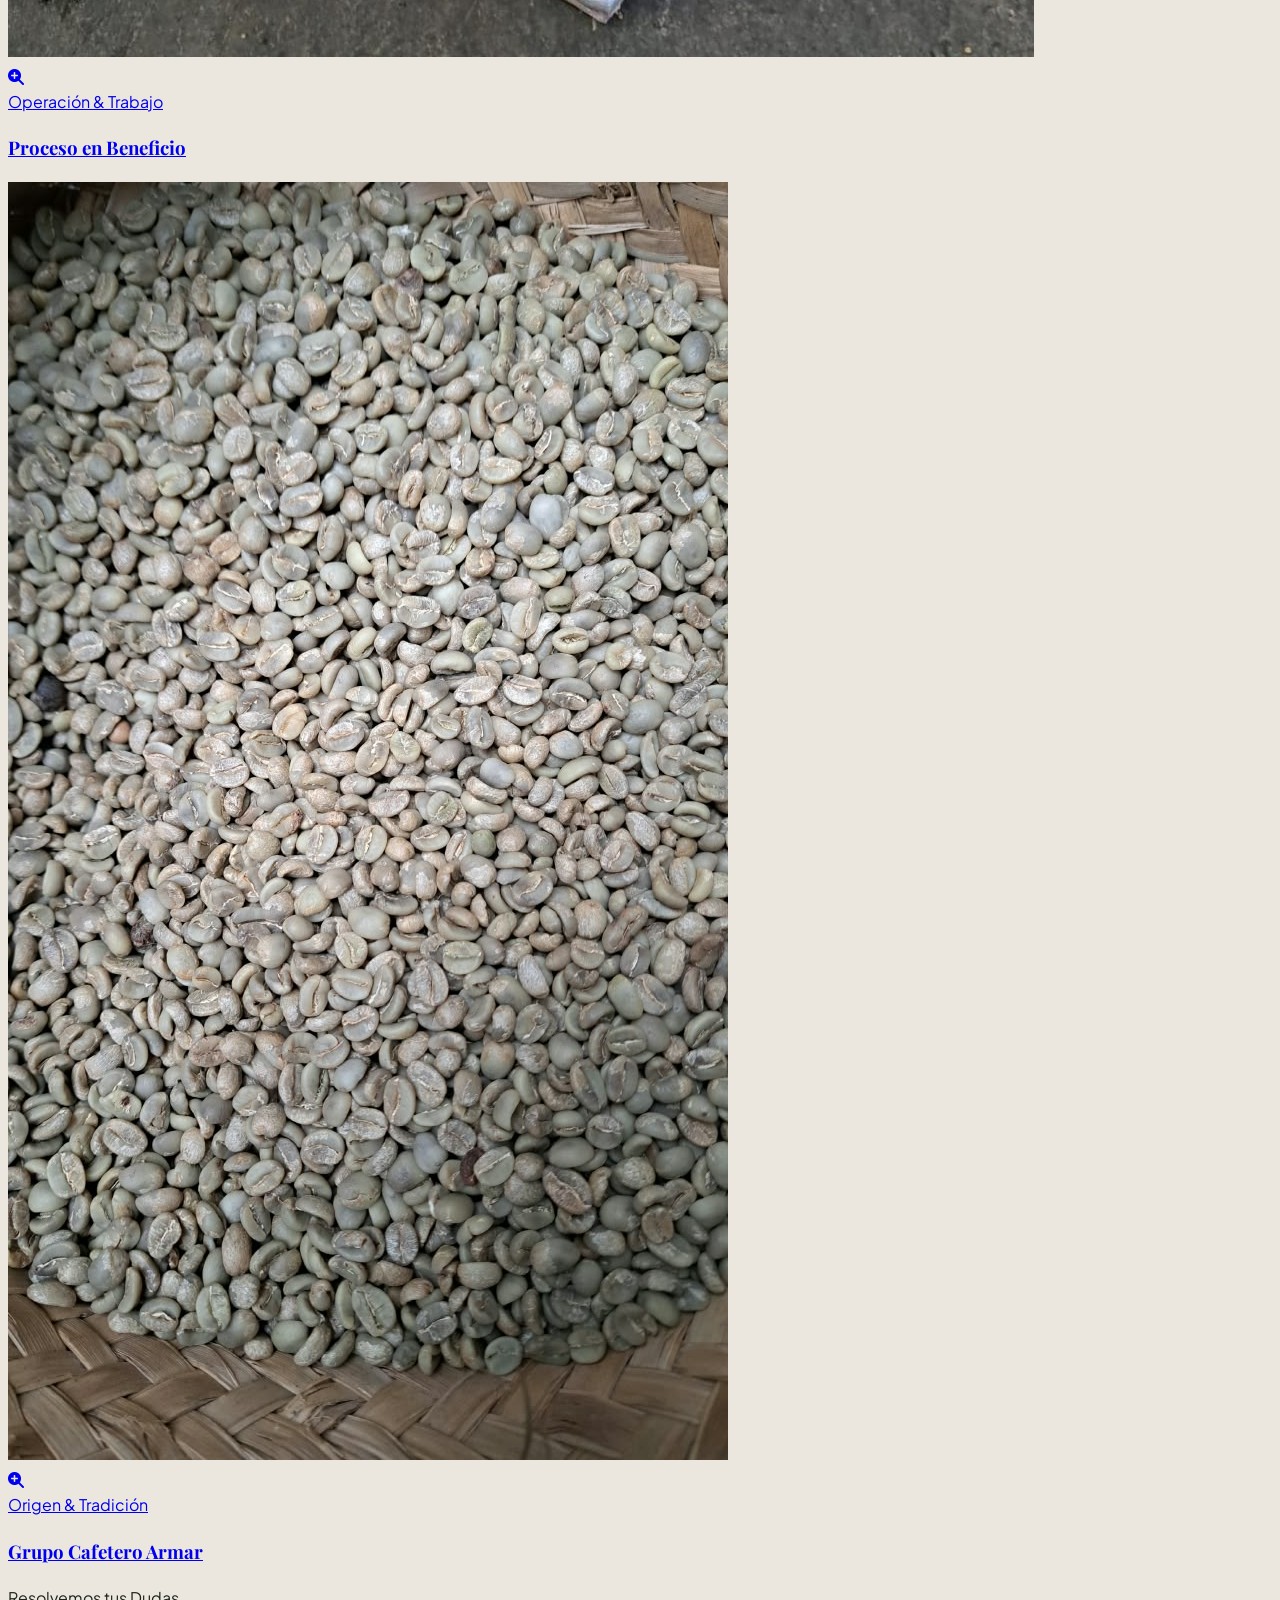
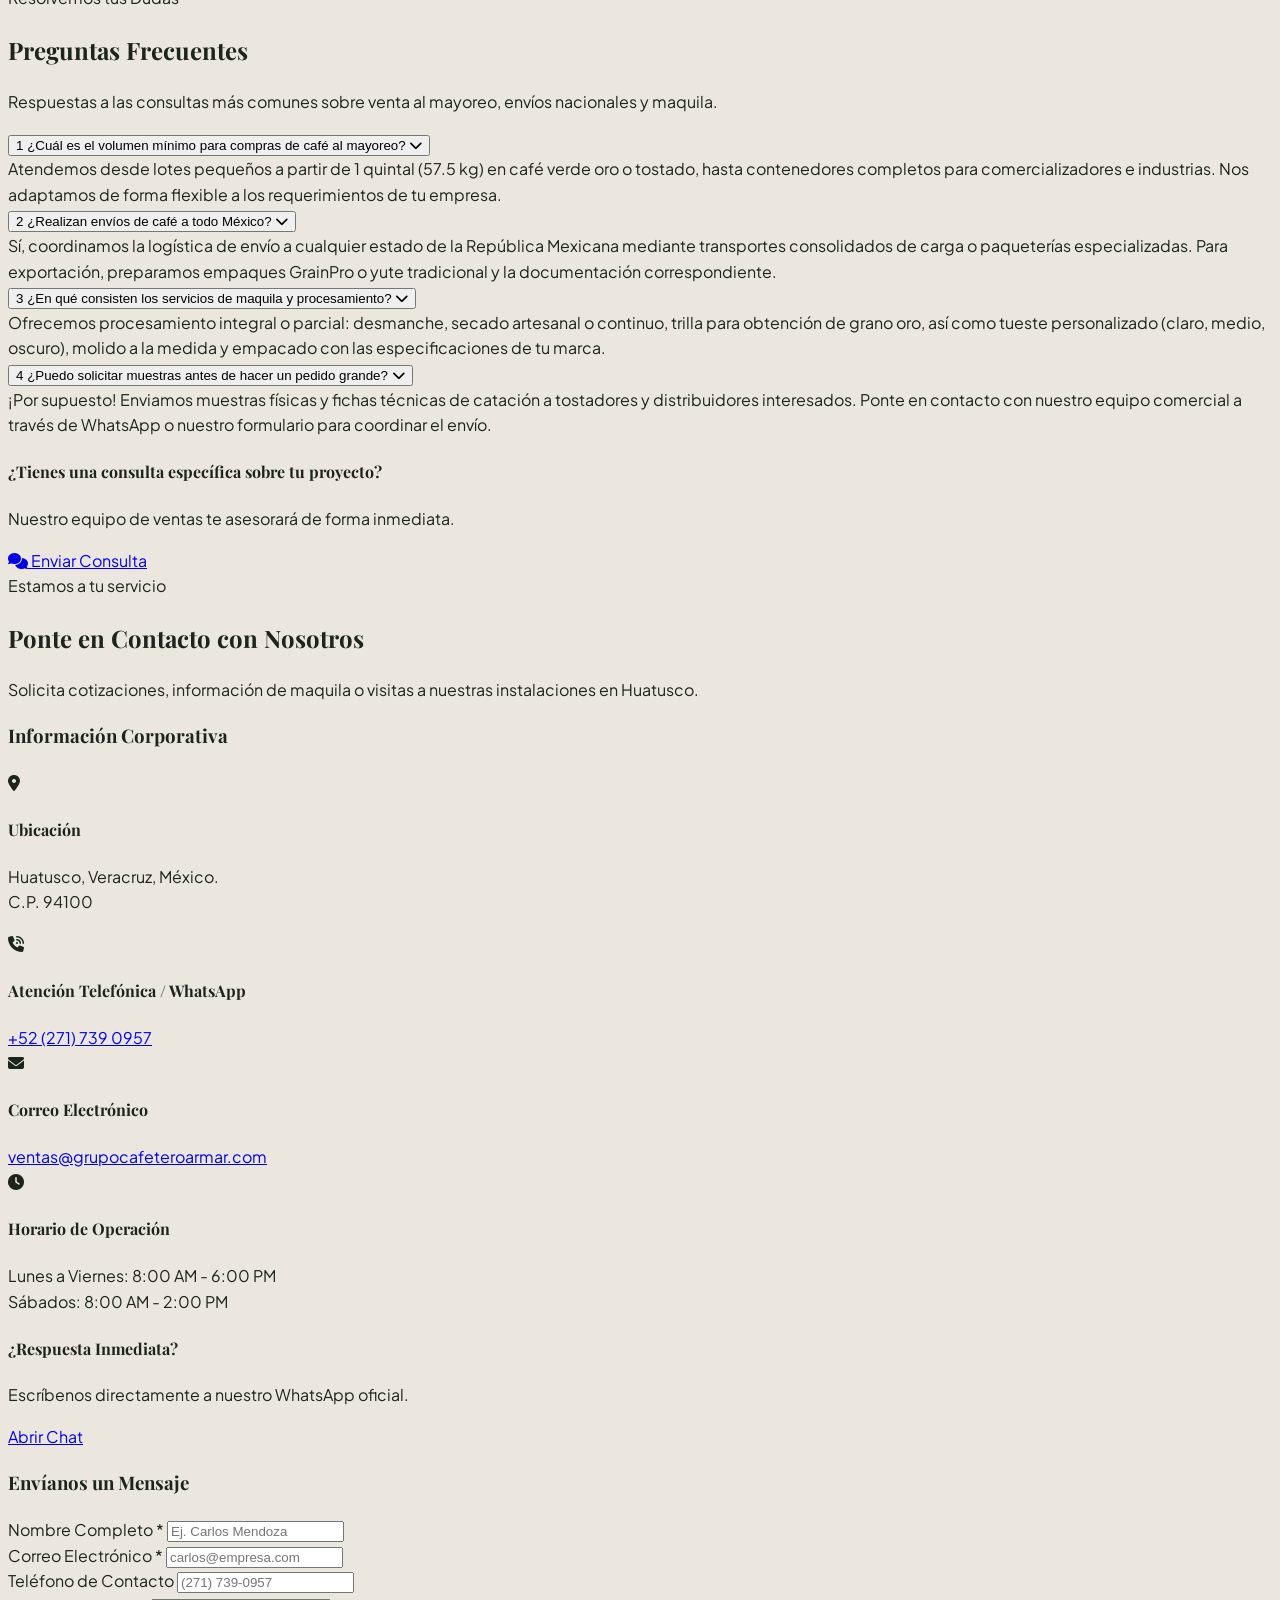
==== commit 42b7a960: "Integracion de Favicon, panel administrativo" ====
--- a/index.html
+++ b/index.html
@@ -18,6 +18,13 @@
     content="https://images.unsplash.com/photo-1501339847302-ac426a4a7cbb?w=1200&auto=format&fit=crop&q=80" />
 
   <title>Grupo Cafetero Armar | Café de Altura Huatusco, Veracruz</title>
+
+  <!-- Favicon e Iconos Oficiales -->
+  <link rel="icon" type="image/png" sizes="32x32" href="assets/images/favicon-32x32.png">
+  <link rel="icon" type="image/png" sizes="16x16" href="assets/images/favicon-16x16.png">
+  <link rel="shortcut icon" href="assets/images/favicon.ico">
+  <link rel="apple-touch-icon" sizes="180x180" href="assets/images/apple-touch-icon.png">
+  <link rel="icon" type="image/png" href="assets/images/logo-icon.png">
 
   <!-- Tailwind CSS vía CDN -->
   <script src="https://cdn.tailwindcss.com"></script>
@@ -98,10 +105,8 @@
 
         <!-- Logo de la Empresa -->
         <a href="#inicio" class="flex items-center space-x-3 group">
-          <div
-            class="w-11 h-11 rounded-full bg-leaf flex items-center justify-center border border-gold/40 shadow-lg group-hover:scale-105 transition-transform duration-300">
-            <i class="fas fa-mug-hot text-gold text-xl"></i>
-          </div>
+          <img src="assets/images/logos/logo_armar2.jpeg" alt="Grupo Cafetero Armar - Logotipo"
+            class="w-11 h-11 rounded-full object-cover border border-gold/40 shadow-lg group-hover:scale-105 transition-transform duration-300">
           <div class="flex flex-col">
             <span
               class="font-heading font-bold text-xl text-white tracking-wide leading-tight group-hover:text-gold transition-colors">
@@ -253,7 +258,7 @@
           <!-- Subtítulo -->
           <p class="text-lg sm:text-xl text-stone-300 font-normal leading-relaxed max-w-2xl font-sans">
             En <strong class="text-white font-semibold">Grupo Cafetero Armar</strong> nos dedicamos al
-            cultivo, procesamiento y comercialización de granos de café de estricta altura, cosechados en el corazón
+            procesamiento y comercialización de granos de café de estricta altura, cosechados en el corazón
             de la Sierra de Veracruz.
           </p>
 
@@ -394,14 +399,14 @@
         <div class="lg:col-span-7 space-y-6" data-aos="fade-left">
           <div class="inline-flex items-center space-x-2 px-3 py-1 bg-leaf/10 text-leaf rounded-lg text-sm font-bold">
             <i class="fas fa-calendar-check text-gold"></i>
-            <span>Fundada el 6 de Septiembre de 2019</span>
-          </div>
-
-          <h3 class="text-2xl sm:text-3xl font-normal text-darktext font-serif leading-snug">
+            <span data-cms="nosotros.fundacion_badge">Fundada el 6 de Septiembre de 2019</span>
+          </div>
+
+          <h3 data-cms="nosotros.title" class="text-2xl sm:text-3xl font-normal text-darktext font-serif leading-snug">
             Pasión por la cafeticultura y dignidad por el origen
           </h3>
 
-          <p class="text-stone-700 text-base sm:text-lg leading-relaxed">
+          <p data-cms="nosotros.texto_principal" class="text-stone-700 text-base sm:text-lg leading-relaxed">
             <strong class="text-darktext font-semibold">Grupo Cafetero Armar</strong> Sómos una una empresa mexicana
             fundada el 06 de Septiembre
             de 2019, especializada en la comercialización de Café Verde, Trabajamos de la mano con productores de
@@ -412,7 +417,7 @@
             soluciones confiables y persoanlizadas.
           </p>
 
-          <p class="text-stone-600 text-base leading-relaxed">
+          <p data-cms="nosotros.supervision_texto" class="text-stone-600 text-base leading-relaxed">
             Nuestra ubicación en la Sierra de Veracruz nos otorga variedades de café de altura excepcionales.
             Supervisamos cada fase con estándares estrictos: desmanche, secado en patio, clasificación física en verde y
             curvas óptimas de tueste.
@@ -439,7 +444,8 @@
           </div>
           <div class="relative z-10 max-w-4xl mx-auto text-center space-y-4">
             <i class="fas fa-quote-left text-gold text-3xl sm:text-4xl block mx-auto"></i>
-            <p class="text-xl sm:text-2xl lg:text-3xl font-serif italic text-gold leading-relaxed">
+            <p data-cms="nosotros.quote"
+              class="text-xl sm:text-2xl lg:text-3xl font-serif italic text-gold leading-relaxed">
               "Nuestro compromiso es ser el puente que conecta el trabajo respetuoso de nuestros productores en Huatusco
               con los mercados más exigentes, garantizando trazabilidad, calidad constante y comercio justo en cada
               grano."
@@ -529,7 +535,7 @@
       </div>
 
       <!-- Cuadrícula de los 6 Servicios Oficiales -->
-      <div class="grid grid-cols-1 md:grid-cols-2 lg:grid-cols-3 gap-6 sm:gap-8">
+      <div id="servicios-grid" class="grid grid-cols-1 md:grid-cols-2 lg:grid-cols-3 gap-6 sm:gap-8">
 
         <!-- Servicio 1: Café verde mexicano de diferentes regiones y perfiles -->
         <div
@@ -958,7 +964,7 @@
       </div>
 
       <!-- Grid de Fotos Responsivo (1 col móvil, 2 cols tablet, 3-4 cols escritorio) -->
-      <div class="grid grid-cols-1 sm:grid-cols-2 lg:grid-cols-3 xl:grid-cols-4 gap-6">
+      <div id="galeria-grid" class="grid grid-cols-1 sm:grid-cols-2 lg:grid-cols-3 xl:grid-cols-4 gap-6">
 
         <!-- Foto 1 -->
         <a href="assets/images/galeria/armar_1.jpeg" data-fancybox="galeria"
@@ -1133,7 +1139,7 @@
       </div>
 
       <!-- Acordeón Interactivo FAQ -->
-      <div class="space-y-4" data-aos="fade-up" data-aos-delay="100">
+      <div id="faq-accordion" class="space-y-4" data-aos="fade-up" data-aos-delay="100">
 
         <!-- Pregunta 1 -->
         <div
@@ -1463,9 +1469,8 @@
         <!-- Columna Marca -->
         <div class="md:col-span-5 space-y-4">
           <div class="flex items-center space-x-3">
-            <div class="w-10 h-10 rounded-full bg-leaf flex items-center justify-center border border-gold/40">
-              <i class="fas fa-mug-hot text-gold text-lg"></i>
-            </div>
+            <img src="assets/images/logos/logo_armar2.jpeg" alt="Grupo Cafetero Armar - Logotipo"
+              class="w-10 h-10 rounded-full object-cover border border-gold/40 shadow">
             <span class="font-serif font-extrabold text-xl text-white tracking-wide">
               GRUPO CAFETERO ARMAR
             </span>
@@ -1535,6 +1540,20 @@
 
   <!-- Script Principal JS -->
   <script src="assets/js/main.js"></script>
+
+  <!-- Netlify Identity Widget (Para aceptar invitaciones y login de administradores) -->
+  <script src="https://identity.netlify.com/v1/netlify-identity-widget.js"></script>
+  <script>
+    if (window.netlifyIdentity) {
+      window.netlifyIdentity.on("init", function (user) {
+        if (!user) {
+          window.netlifyIdentity.on("login", function () {
+            document.location.href = "/admin/";
+          });
+        }
+      });
+    }
+  </script>
 </body>
 
 </html>
